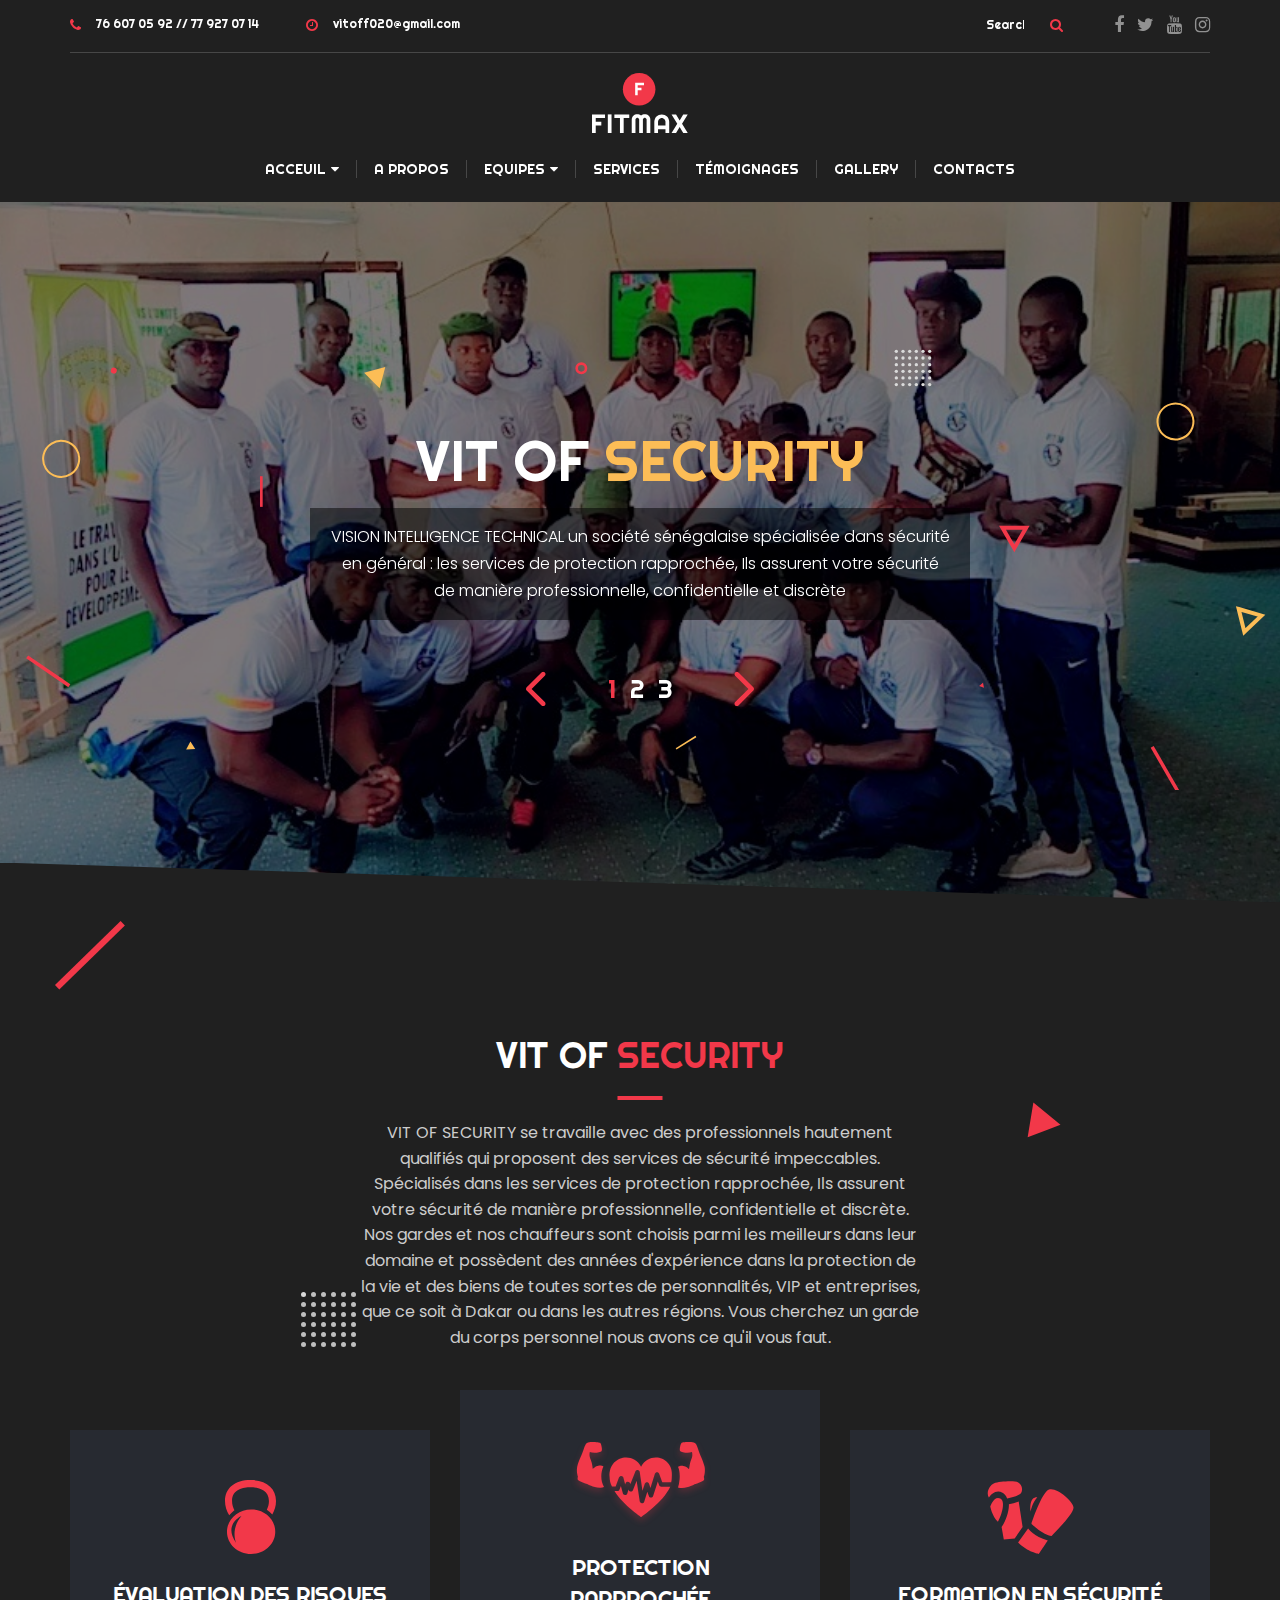
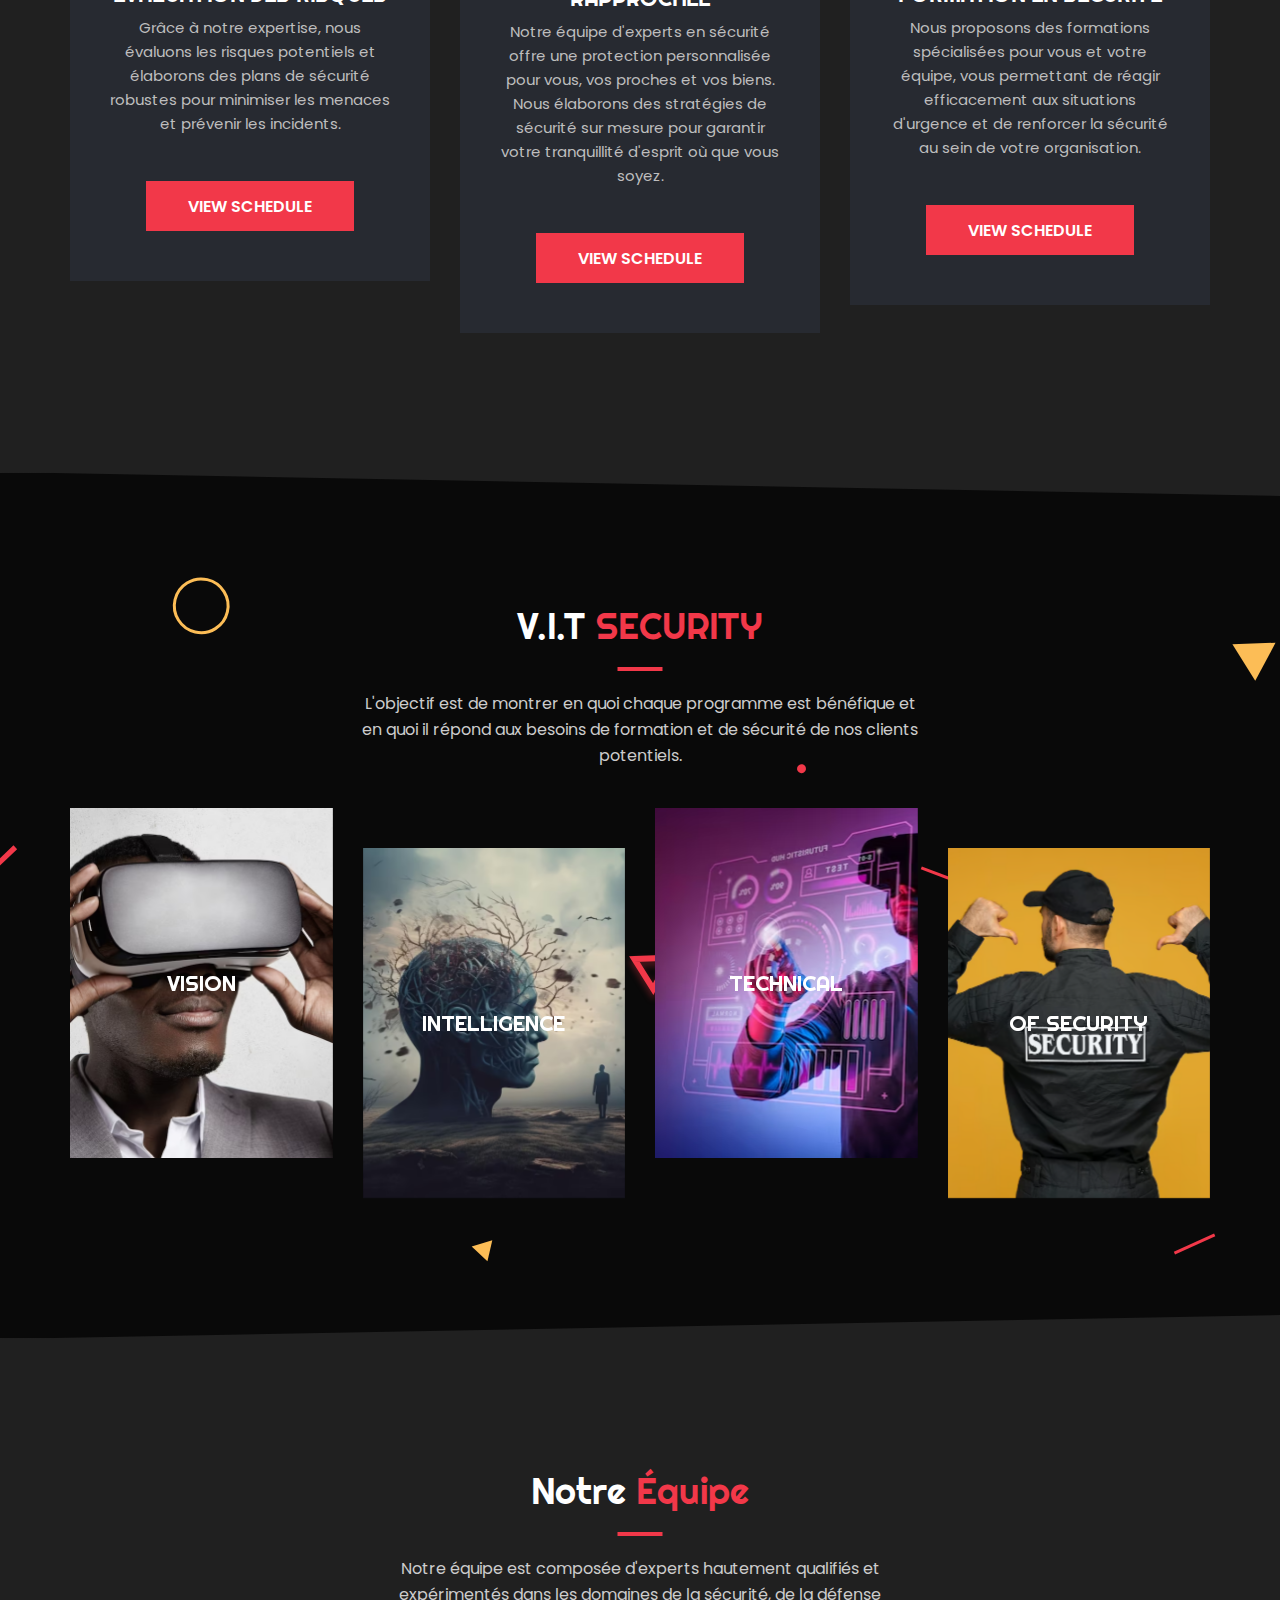
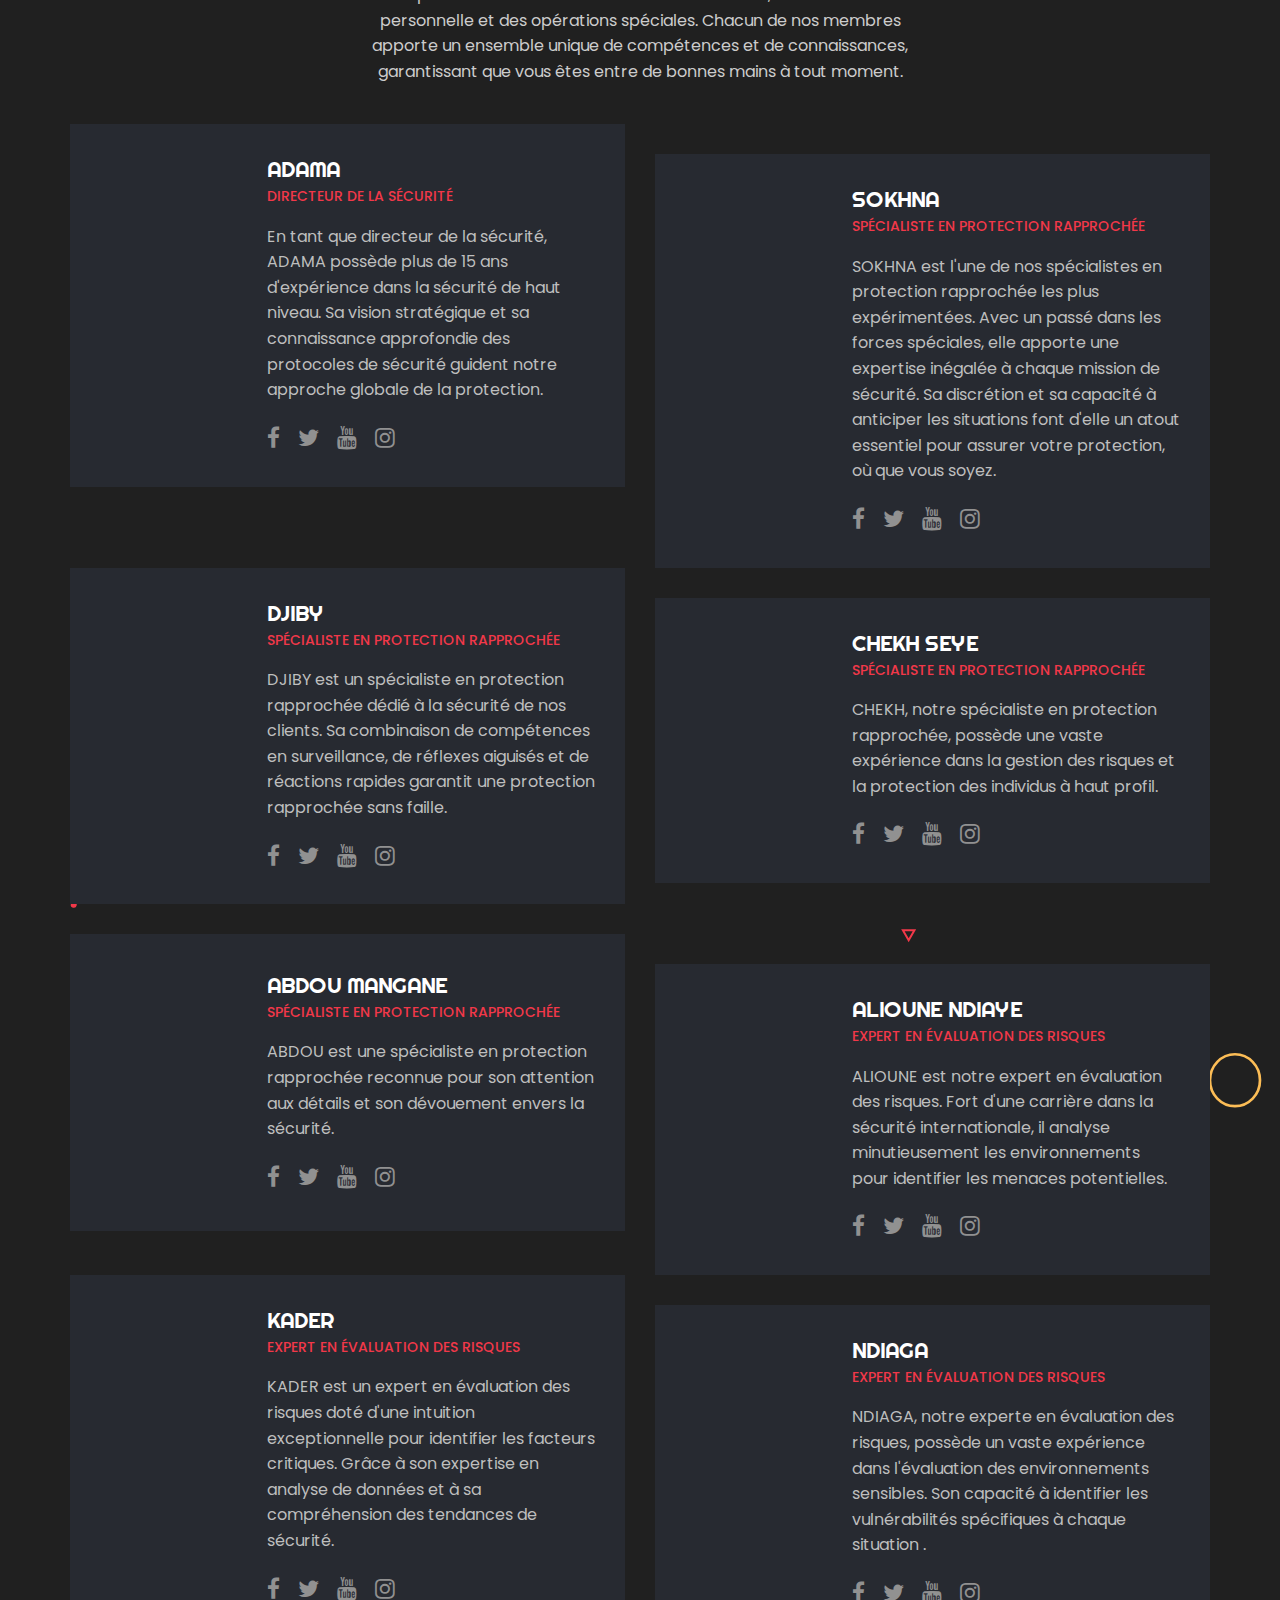
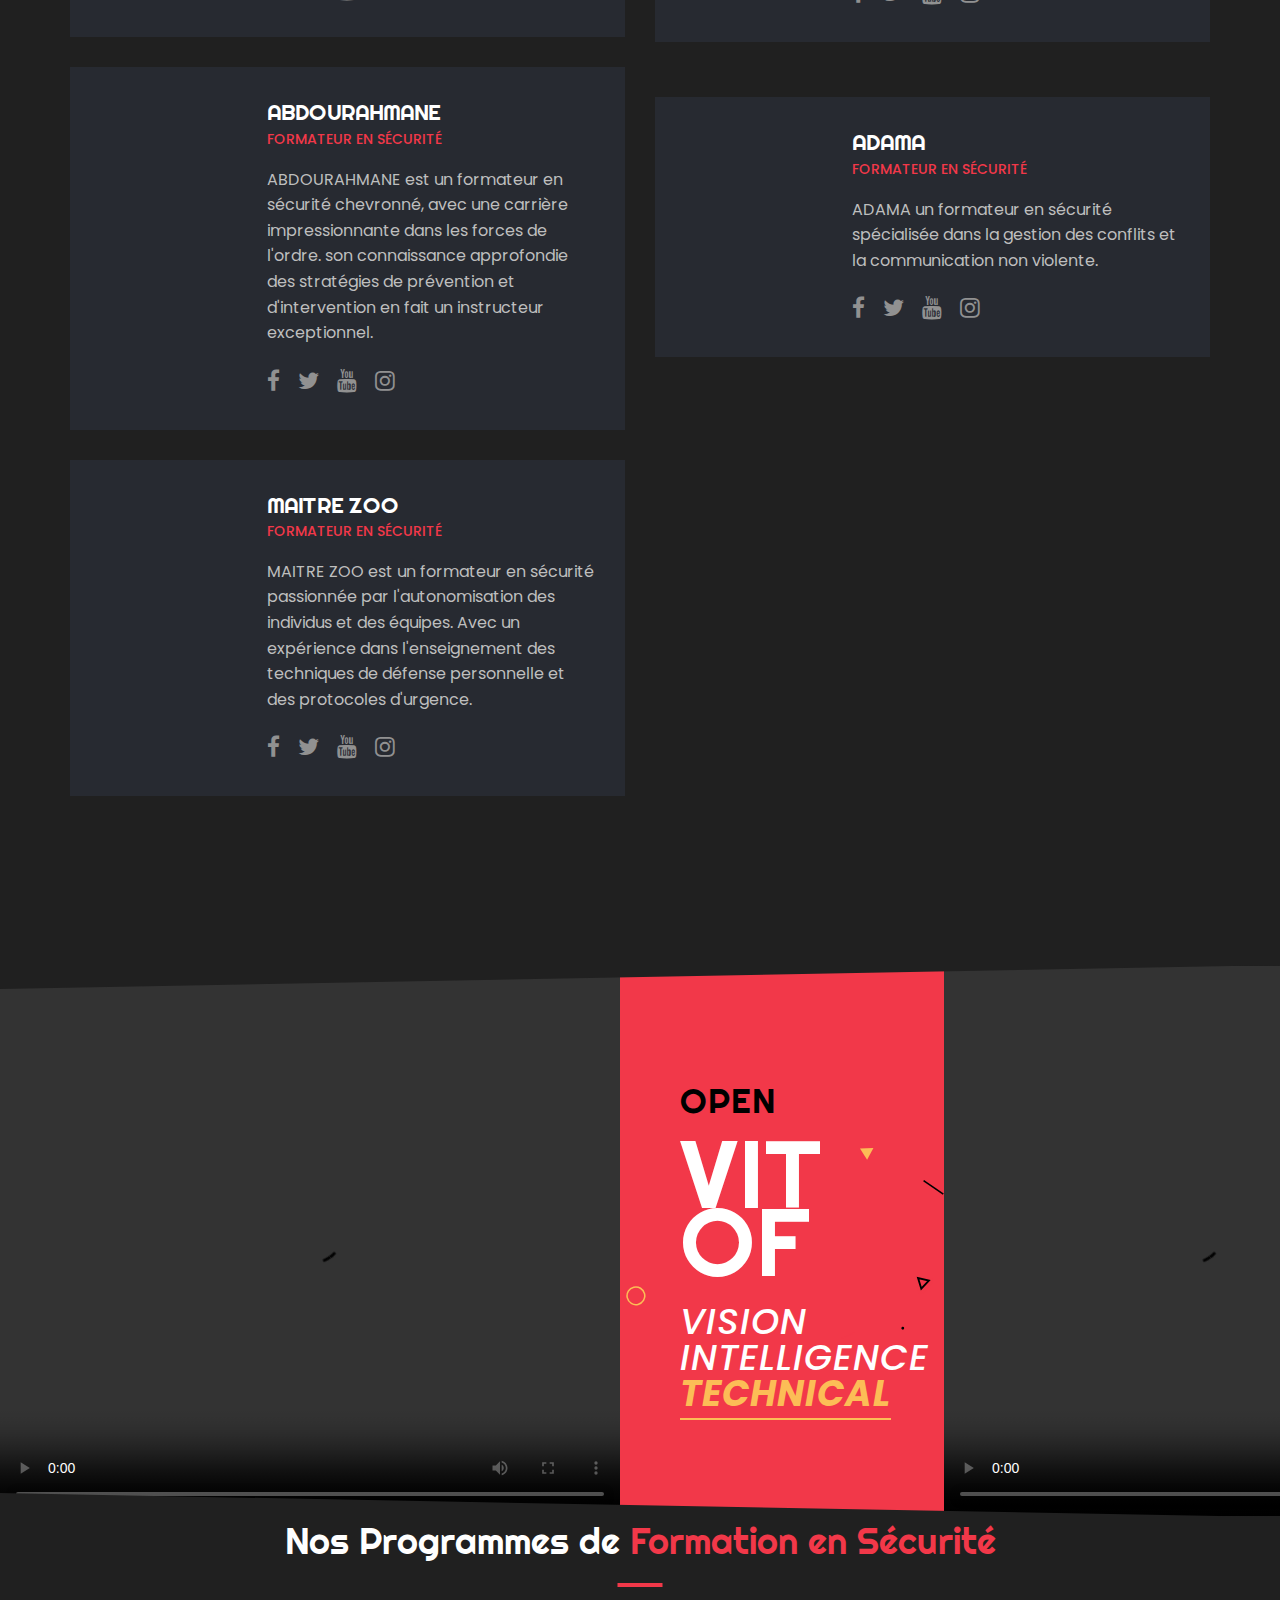
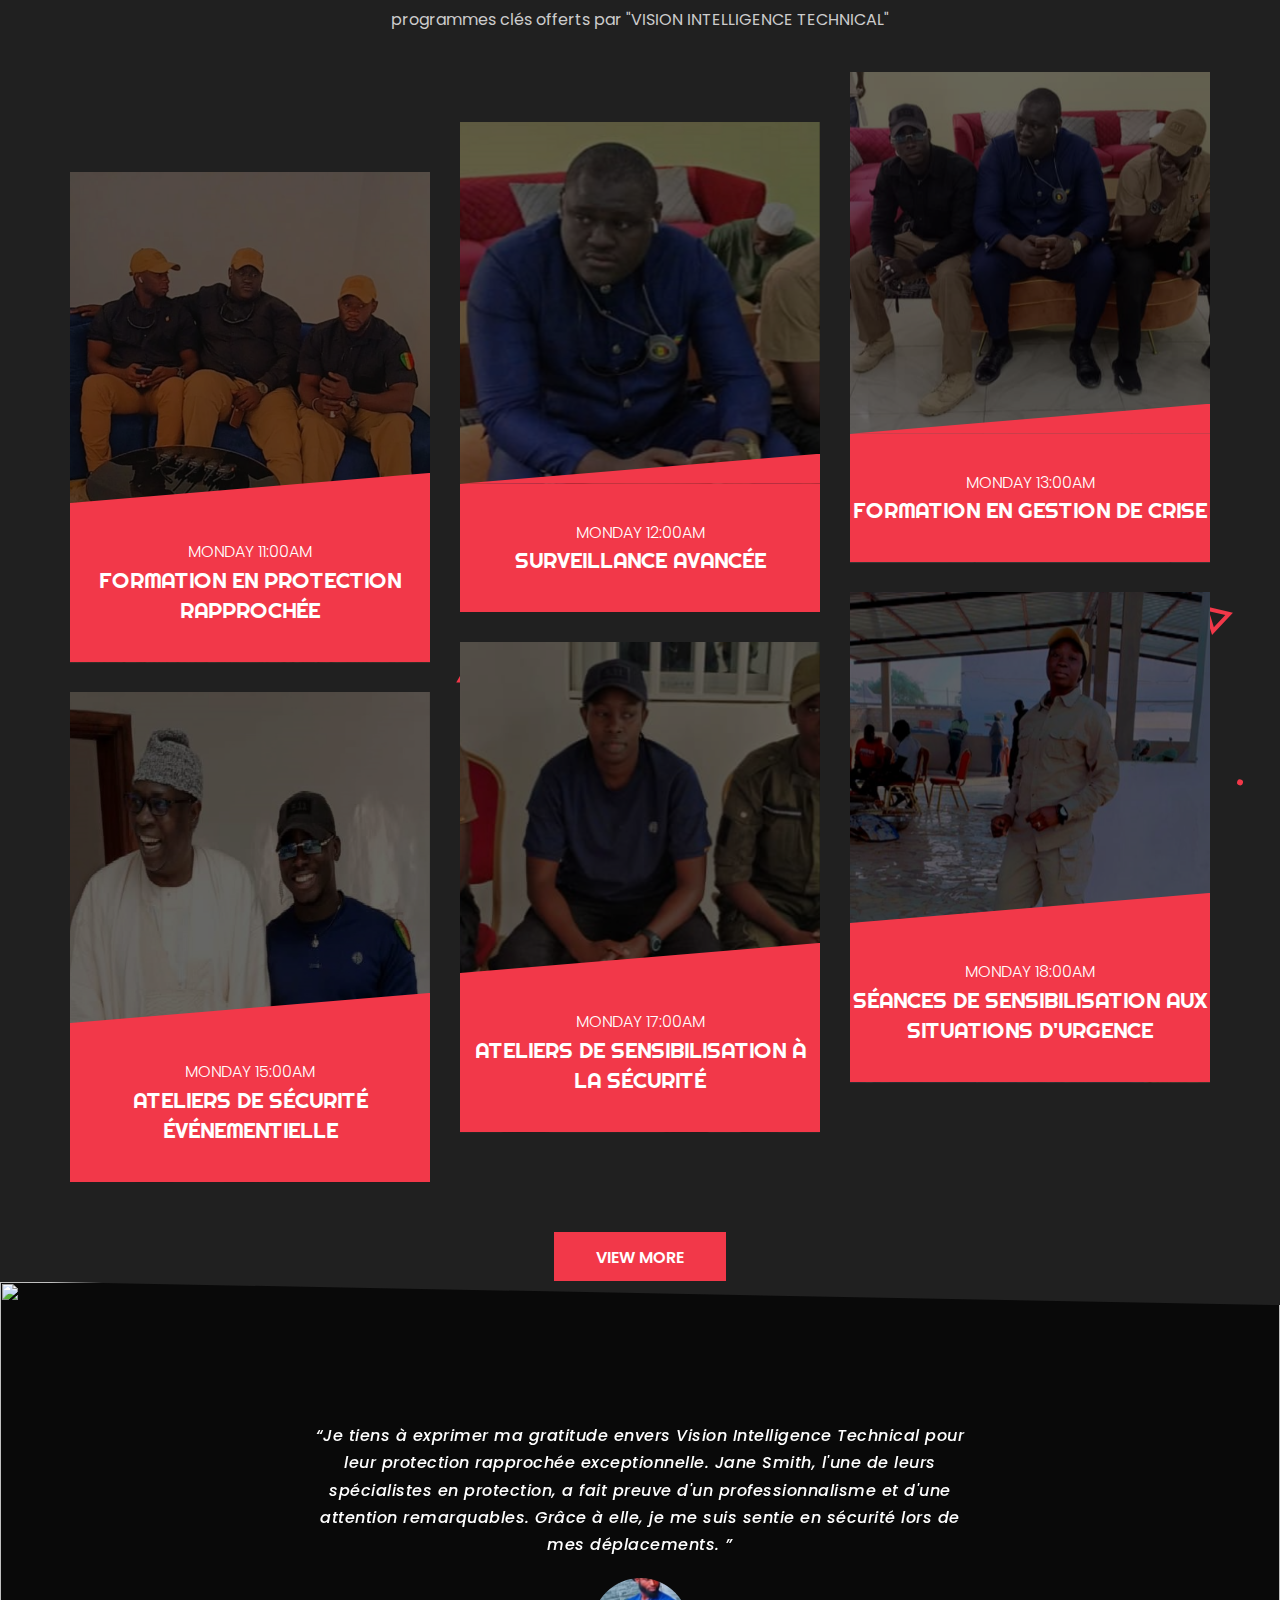
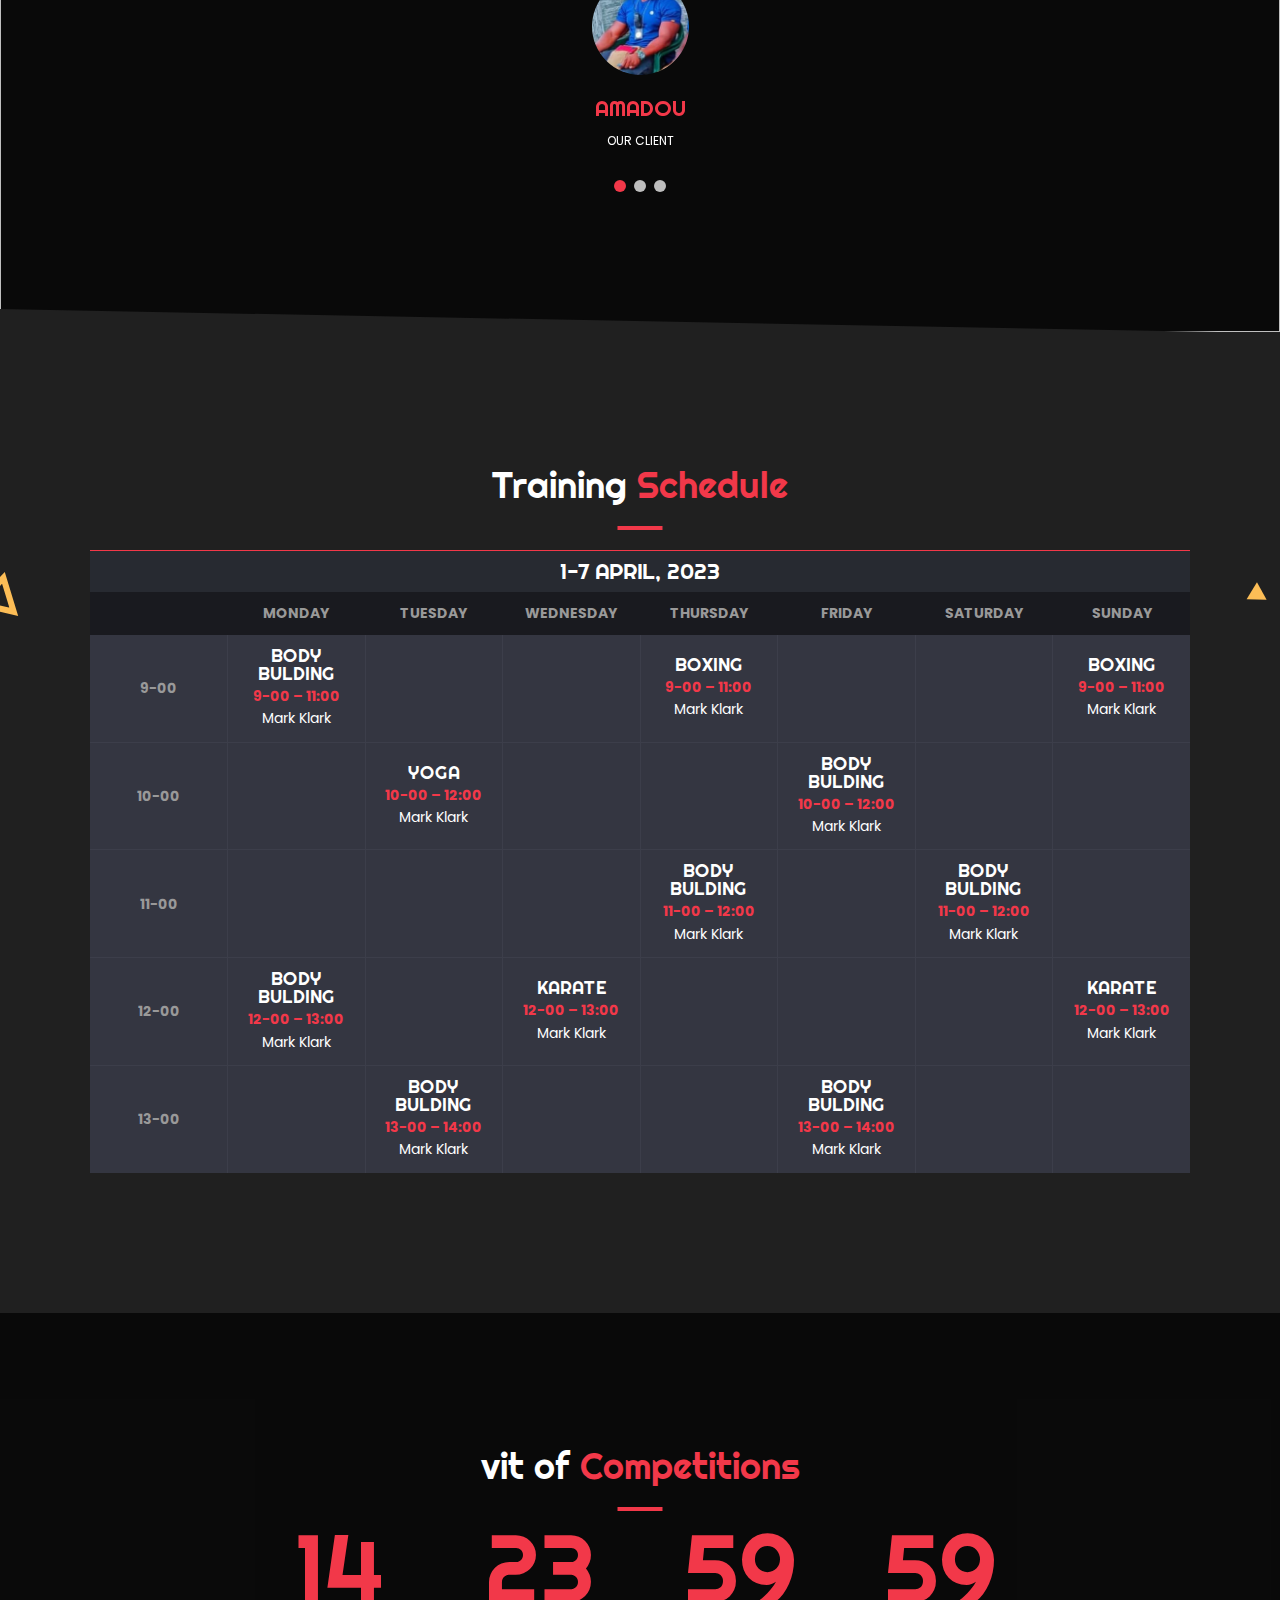
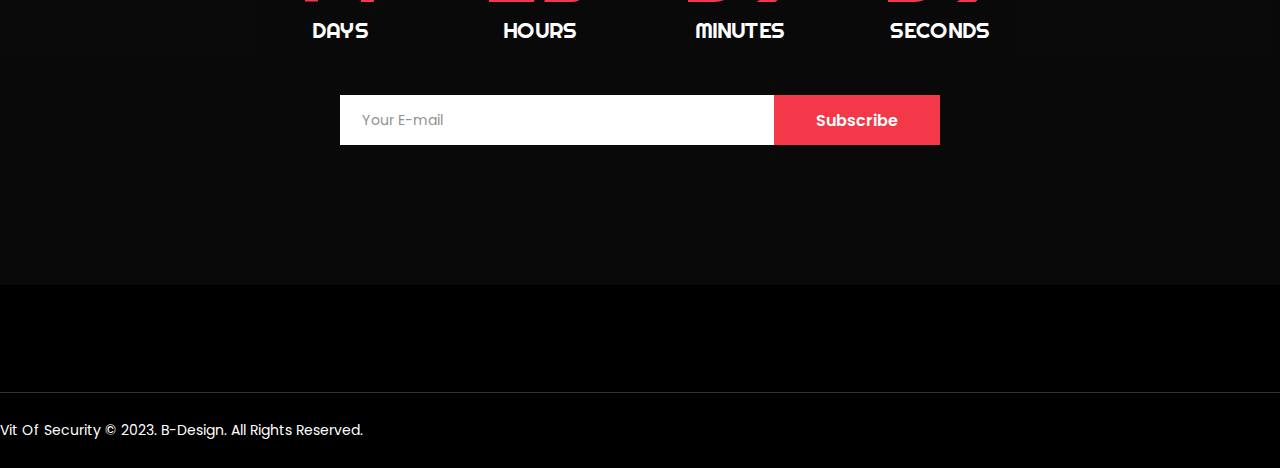
==== index.html @ 3fc4d493 "first commit" ====
<!DOCTYPE html>
<html lang="zxx">

<!-- Mirrored from html.rovadex.com/html-fitmax/index.html by HTTrack Website Copier/3.x [XR&CO'2014], Sat, 26 Aug 2023 18:26:18 GMT -->
<head>
	<meta charset="UTF-8">
	<title>VIT OF</title>
	<!-- =================== META =================== -->
	<meta name="keywords" content="">
	<meta name="description" content="">
	<meta name="format-detection" content="telephone=no">
	<meta name="viewport" content="width=device-width, initial-scale=1, shrink-to-fit=no">
	<link rel="shortcut icon" href="assets/img/favicon.png">
	<!-- =================== STYLE =================== -->
	<link rel="stylesheet" href="assets/css/slick.min.css">
	<link rel="stylesheet" href="assets/css/bootstrap-grid.css">
	<link rel="stylesheet" href="assets/css/font-awesome.min.css">
	<link rel="stylesheet" href="assets/css/style.css">
</head>

<body id="home">
	<!--================ PRELOADER ================-->
	<div class="preloader-cover">
		<div id="cube-loader">
			<div class="caption">
				<div class="cube-loader">
					<div class="cube loader-1"></div>
					<div class="cube loader-2"></div>
					<div class="cube loader-4"></div>
					<div class="cube loader-3"></div>
				</div>
			</div>
		</div>
	</div>
	<!--============== PRELOADER END ==============-->
	
	<!-- ================= HEADER ================= -->
	<header class="header">
		<a href="#" class="nav-btn">
			<span></span>
			<span></span>
			<span></span>
		</a>
		<div class="top-panel">
			<div class="container">
				<div class="header-left">
					<ul class="header-cont">
						<li><i class="fa fa-phone" aria-hidden="true"></i><a href="tel:221766070582">76 607 05 92 /</a> <a href="tel:221779270714"> / 77 927 07 14</a></li>
						<li><i class="fa fa-clock-o" aria-hidden="true"></i>vitoff020@gmail.com</li>
					</ul>
				</div>
				<div class="header-right">
					<form class="search-form">
						<input type="search" class="search-form__field" placeholder="Search" value="" name="s">
						<button type="submit" class="search-form__submit"><i class="fa fa-search" aria-hidden="true"></i></button>
					</form>
					<ul class="social-list">
						<li><a target="_blank" href="#"><i class="fa fa-facebook" aria-hidden="true"></i></a></li>
						<li><a target="_blank" href="#"><i class="fa fa-twitter" aria-hidden="true"></i></a></li>
						<li><a target="_blank" href="#"><i class="fa fa-youtube" aria-hidden="true"></i></a></li>
						<li><a target="_blank" href="#"><i class="fa fa-instagram" aria-hidden="true"></i></a></li>
					</ul>
				</div>
			</div>
		</div>
		<div class="header-menu">
			<div class="container">
				<div class="header-logo">
					<a href="index.html" class="logo"><img src="assets/img/logo.svg" alt="logo"></a>
				</div>
				<nav class="nav-menu">
					<ul class="nav-list">
						<li class="dropdown">
							<a href="index.html">Acceuil <i class="fa fa-caret-down"></i></a>
								
						
						</li>
						<li><a href="#about">A propos</a></li>
						<li class="dropdown">
							<a href="#equipe">Equipes <i class="fa fa-caret-down"></i></a>

						</li>
						<li><a href="#services">Services</a></li>
					
						<li><a href="#temaingnage"> Témoignages</a></li>
						<li><a href="gallery.html"> Gallery</a></li>

						<li><a href="contacts.html">Contacts</a></li>
					</ul>
				</nav>
			</div>
		</div>
	</header>
	<!-- =============== HEADER END =============== -->

	<!-- ============ S-CROSSFIT-SLIDER ============ -->
	<section class="s-crossfit-slider">
		<div class="crossfit-slider">
			<div class="crossfit-slide">
				<div class="crossfit-slider-effect effect-1">
					<div data-hover-only="true" class="scene">
						<span class="scene-item" data-depth="0.2" style="background-image: url(assets/img/effect-1.svg);"></span>
					</div>
				</div>
				<div class="crossfit-slider-effect effect-2">
					<div data-hover-only="true" class="scene">
						<span class="scene-item" data-depth="0.4" style="background-image: url(assets/img/effect-2.svg);"></span>
					</div>
				</div>
				<div class="crossfit-slide-bg" style="background-image: url(assets/img/vit/groupe2.jpeg);"></div>
				<div class="container">
					<div class="crossfit-slide-cover">
						<h2 class="title">vit of  <span>security</span></h2>
						<p>VISION INTELLIGENCE TECHNICAL un société sénégalaise spécialisée dans sécurité en général : les services de protection rapprochée, Ils assurent votre sécurité de manière professionnelle, confidentielle et discrète</p>
					</div>
				</div>
			</div>
			<div class="crossfit-slide">
				<div class="crossfit-slider-effect effect-1">
					<div data-hover-only="true" class="scene">
						<span class="scene-item" data-depth="0.2" style="background-image: url(assets/img/vit/FEMME.jpeg);"></span>
					</div>
				</div>
				<div class="crossfit-slider-effect effect-2">
					<div data-hover-only="true" class="scene">
						<span class="scene-item" data-depth="0.4" style="background-image: url(assets/img/vit/FEMME.jpeg);"></span>
					</div>
				</div>
				<div class="crossfit-slide-bg" style="background-image: url(assets/img/vit/FEMME.jpeg);"></div>
				<div class="container">
					<div class="crossfit-slide-cover">
						<h2 class="title">vit of  <span>security</span></h2>
						<p>VISION INTELLIGENCE TECHNICAL un société sénégalaise spécialisée dans sécurité en général : les services de protection rapprochée, Ils assurent votre sécurité de manière professionnelle, confidentielle et discrète</p>
					</div>
				</div>
			</div>
			<div class="crossfit-slide">
				<div class="crossfit-slider-effect effect-1">
					<div data-hover-only="true" class="scene">
						<span class="scene-item" data-depth="0.2" style="background-image: url(assets/img/effect-1.svg);"></span>
					</div>
				</div>
				<div class="crossfit-slider-effect effect-2">
					<div data-hover-only="true" class="scene">
						<span class="scene-item" data-depth="0.4" style="background-image: url(assets/img/effect-2.svg);"></span>
					</div>
				</div>
				<div class="crossfit-slide-bg" style="background-image: url(assets/img/vit/test.jpeg);"></div>
				<div class="container">
					<div class="crossfit-slide-cover">
						<h2 class="title">vit of  <span>security</span></h2>
						<p>VISION INTELLIGENCE TECHNICAL un société sénégalaise spécialisée dans sécurité en général : les services de protection rapprochée, Ils assurent votre sécurité de manière professionnelle, confidentielle et discrète</p>
					</div>
				</div>
			</div>
		</div>
		<div class="slider-navigation">
			<div class="container">
				<div class="slider-navigation-cover"></div>
			</div>
		</div>
	</section>
	<!-- ========== S-CROSSFIT-SLIDER END ========== -->

	<!-- ================ S-CROSSFIT ================ -->
	<section id="about" class="s-crossfit">
		<div class="container">
			<img src="assets/img/placeholder-all.png" data-src="assets/img/group-circle-2.svg" alt="img" class="crossfit-icon-1 rx-lazy">
			<img src="assets/img/placeholder-all.png" data-src="assets/img/line-red-1.svg" alt="img" class="crossfit-icon-2 rx-lazy">
			<img src="assets/img/placeholder-all.png" data-src="assets/img/tringle-about-top.svg" alt="img" class="crossfit-icon-3 rx-lazy">
			<h2 class="title-decor">VIT OF  <span>SECURITY</span></h2>
			<p class="slogan">VIT OF SECURITY se travaille avec des professionnels hautement qualifiés qui proposent des services de sécurité impeccables. Spécialisés dans les services de protection rapprochée, Ils assurent votre sécurité de manière professionnelle, confidentielle et discrète. Nos gardes et nos chauffeurs sont choisis parmi les meilleurs dans leur domaine et possèdent des années d'expérience dans la protection de la vie et des biens de toutes sortes de personnalités, VIP et entreprises, que ce soit à Dakar ou dans les autres régions. Vous cherchez un garde du corps personnel nous avons ce qu'il vous faut.</p>
			<div class="row">
				<div class="col-md-4 crossfit-col">
					<div class="crossfit-item">
						<img class="rx-lazy" src="assets/img/placeholder-all.png" data-src="assets/img/serv-1.svg" alt="img">
						<h3>Évaluation des Risques </h3>
						<p>Grâce à notre expertise, nous évaluons les risques potentiels et élaborons des plans de sécurité robustes pour minimiser les menaces et prévenir les incidents.</p>
						<a class="btn" href="#">view Schedule</a>
					</div>
				</div>
				<div class="col-md-4 crossfit-col">
					<div class="crossfit-item">
						<img class="rx-lazy" src="assets/img/placeholder-all.png" data-src="assets/img/serv-2.svg" alt="img">
						<h3>Protection Rapprochée </h3>
						<p>Notre équipe d'experts en sécurité offre une protection personnalisée pour vous, vos proches et vos biens. Nous élaborons des stratégies de sécurité sur mesure pour garantir votre tranquillité d'esprit où que vous soyez.</p>
						<a class="btn" href="#">view Schedule</a>
					</div>
				</div>
				<div class="col-md-4 crossfit-col">
					<div class="crossfit-item">
						<img class="rx-lazy" src="assets/img/placeholder-all.png" data-src="assets/img/serv-3.svg" alt="img">
						<h3>Formation en Sécurité</h3>
						<p> Nous proposons des formations spécialisées pour vous et votre équipe, vous permettant de réagir efficacement aux situations d'urgence et de renforcer la sécurité au sein de votre organisation.</p>
						<a class="btn" href="#">view Schedule</a>
					</div>
				</div>
			</div>
		</div>
	</section>
	<!-- ============== S-CROSSFIT END ============== -->

	<!-- ============== S-OUR-PROGRAMS ============== -->
	<section class="s-our-programs" style="background-image: url(assets/img/vit/group.jpeg);">
		<div class="mask"></div>
		<div class="our-programs-effect" style="background-image: url(assets/img/bg-programs.svg);"></div>
		<div class="container">
			<h2 class="title-decor">V.I.T <span>SECURITY</span></h2>
			<p class="slogan">L'objectif est de montrer en quoi chaque programme est bénéfique et en quoi il répond aux besoins de formation et de sécurité de nos clients potentiels.</p>
			<div class="row">
				<div class="col-sm-6 col-md-3 program-col">
					<div class="program-item">
						<div class="program-item-front" style="background-image: url(assets/img/vit/elem/v.avif);">
							<div class="program-item-inner">
								<h3>VISION</h3>
							</div>
						</div>
						<div class="program-item-back" style="background-image: url(assets/img/vit/elem/v.avif);">
							<div class="program-item-inner">
								<h3>VISION</h3>
								<a href="#" class="btn">More</a>
							</div>
						</div>
					</div>
				</div>
				<div class="col-sm-6 col-md-3 program-col">
					<div class="program-item">
						<div class="program-item-front" style="background-image: url(assets/img/vit/elem/inte.avif);">
							<div class="program-item-inner">
								<h3>INTELLIGENCE</h3>
							</div>
						</div>
						<div class="program-item-back" style="background-image: url(assets/img/vit/elem/inte.avif);">
							<div class="program-item-inner">
								<h3>INTELLIGENCE</h3>
								<a href="#" class="btn">More</a>
							</div>
						</div>
					</div>
				</div>
				<div class="col-sm-6 col-md-3 program-col">
					<div class="program-item">
						<div class="program-item-front" style="background-image: url(assets/img//vit/elem/tech.avif);">
							<div class="program-item-inner">
								<h3>TECHNICAL </h3>
							</div>
						</div>
						<div class="program-item-back" style="background-image: url(assets/img//vit/elem/tech.avif);">
							<div class="program-item-inner">
								<h3>TECHNICAL</h3>
								<a href="#" class="btn">More</a>
							</div>
						</div>
					</div>
				</div>
				<div class="col-sm-6 col-md-3 program-col">
					<div class="program-item">
						<div class="program-item-front" style="background-image: url(assets/img/vit/elem/sec.avif);">
							<div class="program-item-inner">
								<h3>OF SECURITY</h3>
							</div>
						</div>
						<div class="program-item-back" style="background-image: url(assets/img/vit/elem/sec.avif);">
							<div class="program-item-inner">
								<h3>OF SECURITY</h3>
								<a href="#" class="btn">More</a>
							</div>
						</div>
					</div>
				</div>
			</div>
		</div>
	</section>
	<!-- ============ S-OUR-PROGRAMS END ============ -->

	<!-- =============== S-OUT-EQUIPE =============== -->
	<section id="equipe" class="s-out-trainer" style="background-image: url(assets/img/bg-contacts.svg);">
		<div class="container">
			<h2 class="title-decor">Notre<span> Équipe </span></h2>
			<p class="slogan">Notre équipe est composée d'experts hautement qualifiés et expérimentés dans les domaines de la sécurité, de la défense personnelle et des opérations spéciales. Chacun de nos membres apporte un ensemble unique de compétences et de connaissances, garantissant que vous êtes entre de bonnes mains à tout moment.</p>
			<div class="row">
				<div class="col-md-6 out-trainer-col">
					<div class="out-trainer-item">
						<a href="#" class="out-trainer-img"><img class="rx-lazy" src="assets/img/vit/dg.jpeg" data-src="assets/img/vit/dg.jpeg" alt="img"></a>
						<div class="out-trainer-info">
							<h3><a href="#">ADAMA</a></h3>
							<div class="prof">Directeur de la Sécurité</div>
							<p>En tant que directeur de la sécurité, ADAMA possède plus de 15 ans d'expérience dans la sécurité de haut niveau. Sa vision stratégique et sa connaissance approfondie des protocoles de sécurité guident notre approche globale de la protection.</p>
							<ul class="social-list">
								<li><a target="_blank" href="#"><i class="fa fa-facebook" aria-hidden="true"></i></a></li>
								<li><a target="_blank" href="#"><i class="fa fa-twitter" aria-hidden="true"></i></a></li>
								<li><a target="_blank" href="#"><i class="fa fa-youtube" aria-hidden="true"></i></a></li>
								<li><a target="_blank" href="#"><i class="fa fa-instagram" aria-hidden="true"></i></a></li>
							</ul>
						</div>
					</div>
				</div>
				<div class="col-md-6 out-trainer-col">
					<div class="out-trainer-item">
						<a href="#" class="out-trainer-img"><img class="rx-lazy" src="assets/img/vit/equip/speFF.jpeg" data-src="assets/img/vit/equip/speFF.jpeg" alt="img"></a>
						<div class="out-trainer-info">
							<h3><a href="#">SOKHNA</a></h3>
							<div class="prof">Spécialiste en Protection Rapprochée</div>
							<p>SOKHNA est l'une de nos spécialistes en protection rapprochée les plus expérimentées. Avec un passé dans les forces spéciales, elle apporte une expertise inégalée à chaque mission de sécurité. Sa discrétion et sa capacité à anticiper les situations font d'elle un atout essentiel pour assurer votre protection, où que vous soyez.</p>
							<ul class="social-list">
								<li><a target="_blank" href="#"><i class="fa fa-facebook" aria-hidden="true"></i></a></li>
								<li><a target="_blank" href="#"><i class="fa fa-twitter" aria-hidden="true"></i></a></li>
								<li><a target="_blank" href="#"><i class="fa fa-youtube" aria-hidden="true"></i></a></li>
								<li><a target="_blank" href="#"><i class="fa fa-instagram" aria-hidden="true"></i></a></li>
							</ul>
						</div>
					</div>
				</div>	
				<div class="col-md-6 out-trainer-col">
					<div class="out-trainer-item">
						<a href="#" class="out-trainer-img"><img class="rx-lazy" src="assets/img/vit/t2.jpeg" data-src="assets/img/vit/t2.jpeg" alt="img"></a>
						<div class="out-trainer-info">
							<h3><a href="#">DJIBY</a></h3>
							<div class="prof">Spécialiste en Protection Rapprochée</div>
							<p>DJIBY est un spécialiste en protection rapprochée dédié à la sécurité de nos clients. Sa combinaison de compétences en surveillance, de réflexes aiguisés et de réactions rapides garantit une protection rapprochée sans faille.</p>
							<ul class="social-list">
								<li><a target="_blank" href="#"><i class="fa fa-facebook" aria-hidden="true"></i></a></li>
								<li><a target="_blank" href="#"><i class="fa fa-twitter" aria-hidden="true"></i></a></li>
								<li><a target="_blank" href="#"><i class="fa fa-youtube" aria-hidden="true"></i></a></li>
								<li><a target="_blank" href="#"><i class="fa fa-instagram" aria-hidden="true"></i></a></li>
							</ul>
						</div>
					</div>
				</div>
				<div class="col-md-6 out-trainer-col">
					<div class="out-trainer-item">
						<a href="#" class="out-trainer-img"><img class="rx-lazy" src="assets/img/vit/equip/format1.jpeg" data-src="assets/img/vit/equip/format1.jpeg" alt="img"></a>
						<div class="out-trainer-info">
							<h3><a href="#">CHEKH SEYE</a></h3>
							<div class="prof">Spécialiste en Protection Rapprochée</div>
							<p>CHEKH, notre spécialiste en protection rapprochée, possède une vaste expérience dans la gestion des risques et la protection des individus à haut profil.</p>
							<ul class="social-list">
								<li><a target="_blank" href="#"><i class="fa fa-facebook" aria-hidden="true"></i></a></li>
								<li><a target="_blank" href="#"><i class="fa fa-twitter" aria-hidden="true"></i></a></li>
								<li><a target="_blank" href="#"><i class="fa fa-youtube" aria-hidden="true"></i></a></li>
								<li><a target="_blank" href="#"><i class="fa fa-instagram" aria-hidden="true"></i></a></li>
							</ul>
						</div>
					</div>
				</div>
				<div class="col-md-6 out-trainer-col">
					<div class="out-trainer-item">
						<a href="#" class="out-trainer-img"><img class="rx-lazy" src="assets/img/vit/equip/format4.jpeg" data-src="assets/img/vit/equip/format4.jpeg" alt="img"></a>
						<div class="out-trainer-info">
							<h3><a href="#">ABDOU MANGANE</a></h3>
							<div class="prof">Spécialiste en Protection Rapprochée</div>
							<p>ABDOU est une spécialiste en protection rapprochée reconnue pour son attention aux détails et son dévouement envers la sécurité.</p>
							<ul class="social-list">
								<li><a target="_blank" href="#"><i class="fa fa-facebook" aria-hidden="true"></i></a></li>
								<li><a target="_blank" href="#"><i class="fa fa-twitter" aria-hidden="true"></i></a></li>
								<li><a target="_blank" href="#"><i class="fa fa-youtube" aria-hidden="true"></i></a></li>
								<li><a target="_blank" href="#"><i class="fa fa-instagram" aria-hidden="true"></i></a></li>
							</ul>
						</div>
					</div>
				</div>
			
				
				<div class="col-md-6 out-trainer-col">
					<div class="out-trainer-item">
						<a href="#" class="out-trainer-img"><img class="rx-lazy" src="assets/img/vit/equip/R2.jpeg" data-src="assets/img/vit/equip/R2.jpeg" alt="img"></a>
						<div class="out-trainer-info">
							<h3><a href="#">ALIOUNE NDIAYE</a></h3>
							<div class="prof">Expert en Évaluation des Risques</div>
							<p>ALIOUNE  est notre expert en évaluation des risques. Fort d'une carrière dans la sécurité internationale, il analyse minutieusement les environnements pour identifier les menaces potentielles.</p>
							<ul class="social-list">
								<li><a target="_blank" href="#"><i class="fa fa-facebook" aria-hidden="true"></i></a></li>
								<li><a target="_blank" href="#"><i class="fa fa-twitter" aria-hidden="true"></i></a></li>
								<li><a target="_blank" href="#"><i class="fa fa-youtube" aria-hidden="true"></i></a></li>
								<li><a target="_blank" href="#"><i class="fa fa-instagram" aria-hidden="true"></i></a></li>
							</ul>
						</div>
					</div>
				</div>
				<div class="col-md-6 out-trainer-col">
					<div class="out-trainer-item">
						<a href="#" class="out-trainer-img"><img class="rx-lazy" src="assets/img/vit/equip/R1.jpeg" data-src="assets/img/vit/equip/R1.jpeg" alt="img"></a>
						<div class="out-trainer-info">
							<h3><a href="#">KADER</a></h3>
							<div class="prof">Expert en Évaluation des Risques</div>
							<p>KADER est un expert en évaluation des risques doté d'une intuition exceptionnelle pour identifier les facteurs critiques. Grâce à son expertise en analyse de données et à sa compréhension des tendances de sécurité.</p>
							<ul class="social-list">
								<li><a target="_blank" href="#"><i class="fa fa-facebook" aria-hidden="true"></i></a></li>
								<li><a target="_blank" href="#"><i class="fa fa-twitter" aria-hidden="true"></i></a></li>
								<li><a target="_blank" href="#"><i class="fa fa-youtube" aria-hidden="true"></i></a></li>
								<li><a target="_blank" href="#"><i class="fa fa-instagram" aria-hidden="true"></i></a></li>
							</ul>
						</div>
					</div>
				</div>
				<div class="col-md-6 out-trainer-col">
					<div class="out-trainer-item">
						<a href="#" class="out-trainer-img"><img class="rx-lazy" src="assets/img/vit/equip/R3.jpeg" data-src="assets/img/vit/equip/R3.jpeg" alt="img"></a>
						<div class="out-trainer-info">
							<h3><a href="#">NDIAGA</a></h3>
							<div class="prof">Expert en Évaluation des Risques</div>
							<p>NDIAGA, notre experte en évaluation des risques, possède un vaste expérience dans l'évaluation des environnements sensibles. Son capacité à identifier les vulnérabilités spécifiques à chaque situation .</p>
							<ul class="social-list">
								<li><a target="_blank" href="#"><i class="fa fa-facebook" aria-hidden="true"></i></a></li>
								<li><a target="_blank" href="#"><i class="fa fa-twitter" aria-hidden="true"></i></a></li>
								<li><a target="_blank" href="#"><i class="fa fa-youtube" aria-hidden="true"></i></a></li>
								<li><a target="_blank" href="#"><i class="fa fa-instagram" aria-hidden="true"></i></a></li>
							</ul>
						</div>
					</div>
				</div>
				<div class="col-md-6 out-trainer-col">
					<div class="out-trainer-item">
						<a href="#" class="out-trainer-img"><img class="rx-lazy" src="assets/img/vit/equip/P1.jpeg" data-src="assets/img/vit/equip/P1.jpeg" alt="img"></a>

						<div class="out-trainer-info">
							<h3><a href="#">ABDOURAHMANE </a></h3>
							<div class="prof">Formateur en Sécurité</div>
							<p>ABDOURAHMANE est un formateur en sécurité chevronné, avec une carrière impressionnante dans les forces de l'ordre. son connaissance approfondie des stratégies de prévention et d'intervention en fait un instructeur exceptionnel. </p>
							<ul class="social-list">
								<li><a target="_blank" href="#"><i class="fa fa-facebook" aria-hidden="true"></i></a></li>
								<li><a target="_blank" href="#"><i class="fa fa-twitter" aria-hidden="true"></i></a></li>
								<li><a target="_blank" href="#"><i class="fa fa-youtube" aria-hidden="true"></i></a></li>
								<li><a target="_blank" href="#"><i class="fa fa-instagram" aria-hidden="true"></i></a></li>
							</ul>
						</div>
					</div>
				</div>
				<div class="col-md-6 out-trainer-col">
					<div class="out-trainer-item">
						<a href="#" class="out-trainer-img"><img class="rx-lazy" src="assets/img/vit/equip/P2.jpeg" data-src="assets/img/vit/equip/P2.jpeg" alt="img"></a>

						<div class="out-trainer-info">
							<h3><a href="#">ADAMA 	 </a></h3>
							<div class="prof">Formateur en Sécurité</div>
							<p>ADAMA un formateur en sécurité spécialisée dans la gestion des conflits et la communication non violente.  </p>
							<ul class="social-list">
								<li><a target="_blank" href="#"><i class="fa fa-facebook" aria-hidden="true"></i></a></li>
								<li><a target="_blank" href="#"><i class="fa fa-twitter" aria-hidden="true"></i></a></li>
								<li><a target="_blank" href="#"><i class="fa fa-youtube" aria-hidden="true"></i></a></li>
								<li><a target="_blank" href="#"><i class="fa fa-instagram" aria-hidden="true"></i></a></li>
							</ul>
						</div>
					</div>
				</div>
				<div class="col-md-6 out-trainer-col">
					<div class="out-trainer-item">
						<a href="#" class="out-trainer-img"><img class="rx-lazy" src="assets/img/placeholder-all.png" data-src="assets/img/vit/equip/P3.jpeg" alt="img"></a>

						<div class="out-trainer-info">
							<h3><a href="#">MAITRE ZOO </a></h3>
							<div class="prof">Formateur en Sécurité</div>
							<p> MAITRE ZOO est un formateur en sécurité passionnée par l'autonomisation des individus et des équipes. Avec un expérience dans l'enseignement des techniques de défense personnelle et des protocoles d'urgence.</p>
							<ul class="social-list">
								<li><a target="_blank" href="#"><i class="fa fa-facebook" aria-hidden="true"></i></a></li>
								<li><a target="_blank" href="#"><i class="fa fa-twitter" aria-hidden="true"></i></a></li>
								<li><a target="_blank" href="#"><i class="fa fa-youtube" aria-hidden="true"></i></a></li>
								<li><a target="_blank" href="#"><i class="fa fa-instagram" aria-hidden="true"></i></a></li>
							</ul>
						</div>
					</div>
				</div>
			</div>
		</div>
	</section>
	<!-- ============= S-OUT-TRAINER END ============= -->

	<!-- ============ S-CROSSFIT-BANNER ============ -->
	<section id="services" class="s-crossfit-banner">
		<div class="crossfit-banner-left" style="background-image: url(assets/img/vit/WhatsApp\ Image\ 2023-08-27\ at\ 12.28.35\ \(1\).jpeg);">  
			</div>
			<video src="assets/video/ates.mp4" type="video/mp4"  width="620" height="550" controls autoplay>
			</video>
		<div class="crossfit-banner-right">
			<div class="text-top">open</div>
			<h2>Vit of</h2>
			<div class="text-bottom">VISION INTELLIGENCE <a href="#">TECHNICAL</a></div>
		</div>
		<video src="assets/video/tem.mp4" type="video/mp4"  width="620" height="550" controls autoplay>
		</video>
	</section>
	<!-- ========== S-CROSSFIT-BANNER END ========== -->
	<section class="fitness-our-program" style="background-image: url(assets/img/bg-best.svg);">
		<div class="container">
			<h2 class="title-decor">Nos Programmes de <span>Formation en Sécurité</span></h2>
			<p class="slogan">programmes clés offerts par "VISION INTELLIGENCE TECHNICAL" 

			</p>
			<div class="row">
				<div class="col-sm-4 fitness-program-col">
					<div class="fitness-program-item">
						<div class="fitness-program-item-front" style="background-image: url(assets/img/vit/t1.jpeg);" >
							<div class="fitness-program-item-inner">
								<div class="date">monday 11:00AM</div>
								<h3>Formation en Protection Rapprochée</h3>
							</div>
						</div>
						<div class="fitness-program-item-back" style="background-image: url(assets/img/vit/t1.jpeg);" >
							<a href="#" class="fitness-program-item-inner">
								<h3>Notre programme de formation en protection rapprochée vous offre les compétences et les connaissances nécessaires pour assurer la sécurité personnelle dans des environnements complexes.</h3>
							</a>
						</div>
					</div>
				</div>
				<div class="col-sm-4 fitness-program-col">
					<div class="fitness-program-item">
						<div class="fitness-program-item-front" style="background-image: url(assets/img/vit/t2.jpeg);">
							<div class="fitness-program-item-inner">
								<div class="date">monday 12:00AM</div>
								<h3>Surveillance Avancée</h3>
							</div>
						</div>
						<div class="fitness-program-item-back" style="background-image: url(assets/img/vit/t2.jpeg);">
							<a href="#" class="fitness-program-item-inner">
								<h3>Notre équipe de surveillance professionnelle utilise les technologies les plus récentes pour surveiller discrètement les zones à risque.</h3>
							</a>
						</div>
					</div>
				</div>
				<div class="col-sm-4 fitness-program-col">
					<div class="fitness-program-item">
						<div class="fitness-program-item-front" style="background-image: url(assets/img/vit/t3.jpeg);">
							<div class="fitness-program-item-inner">
								<div class="date">monday 13:00AM</div>
								<h3>Formation en Gestion de Crise</h3>
							</div>
						</div>
						<div class="fitness-program-item-back" style="background-image: url(assets/img/vit/t3.jpeg);">
							<a href="#" class="fitness-program-item-inner">
								<h3>Notre programme de formation en gestion de crise vous prépare à faire face à des situations d'urgence avec calme et efficacité</h3>
							</a>
						</div>
					</div>
				</div>
				<div class="col-sm-4 fitness-program-col">
					<div class="fitness-program-item">
						<div class="fitness-program-item-front" style="background-image: url(assets/img/vit/serign.jpeg);">
							<div class="fitness-program-item-inner">
								<div class="date">monday 15:00AM</div>
								<h3>Ateliers de Sécurité Événementielle</h3>
							</div>
						</div>
						<div class="fitness-program-item-back" style="background-image: url(assets/img/vit/serign.jpeg);">
							<a href="#" class="fitness-program-item-inner">
								<h3>Nos ateliers de sécurité événementielle offrent un aperçu complet des mesures de sécurité à prendre pour assurer le succès de tout événement.</h3>
							</a>
						</div>
					</div>
				</div>
				<div class="col-sm-4 fitness-program-col">
					<div class="fitness-program-item">
						<div class="fitness-program-item-front" style="background-image: url(assets/img/vit/gallarie/15.jpeg);">
							<div class="fitness-program-item-inner">
								<div class="date">monday 17:00AM</div>
								<h3>Ateliers de Sensibilisation à la Sécurité</h3>
							</div>
						</div>
						<div class="fitness-program-item-back" style="background-image: url(assets/img/vit/dg.jpeg);">
							<a href="#" class="fitness-program-item-inner">
								<h3>Nos ateliers de sensibilisation à la sécurité sont destinés aux individus et aux groupes qui souhaitent mieux comprendre les principes de base de la sécurité personnelle.</h3>
							</a>
						</div>
					</div>
				</div>
				<div class="col-sm-4 fitness-program-col">
					<div class="fitness-program-item">
						<div class="fitness-program-item-front" style="background-image: url(assets/img//vit/equip/speF.jpeg);">
							<div class="fitness-program-item-inner">
								<div class="date">monday 18:00AM</div>
								<h3>Séances de Sensibilisation aux Situations d'Urgence</h3>
							</div>
						</div>
						<div class="fitness-program-item-back" style="background-image: url(assets/img/vit/gallarie/15.jpeg);">
							<a href="#" class="fitness-program-item-inner">
        								<h3>Nos séances de sensibilisation aux situations d'urgence vous fournissent des connaissances pratiques pour réagir en cas d'événements critiques tels que les catastrophes naturelles</h3>
							</a>
						</div>
					</div>
				</div>
			</div>
			<a href="#" class="btn">view more</a>
		</div>
	</section>
	<!-- ============== S-CLUB-CARDS ============== -->
	
	<!-- ============ S-CLUB-CARDS END ============ -->

	<!-- ============== S-TESTIMONIALS ============== -->
	<section id="temaingnage" class="s-testimonials" style="background-image: url(assets/img/vit/groupe2.jpeg);">
		<div class="mask"></div>
		<img class="testimonials-effect" src="assets/img/vit/groupe2.jpeg alt="effect">
		<div class="container">
			<div class="testimonials-slider">
				<div class="testimonial-slide">
					<p>“Je tiens à exprimer ma gratitude envers Vision Intelligence Technical pour leur protection rapprochée exceptionnelle. Jane Smith, l'une de leurs spécialistes en protection, a fait preuve d'un professionnalisme et d'une attention remarquables. Grâce à elle, je me suis sentie en sécurité lors de mes déplacements. ”</p>
					<img src="assets/img/vit/equip/R1.jpeg" alt="img">
					<h3 class="name">amadou</h3>
					<div class="prof">our client</div>
				</div>
				<div class="testimonial-slide">
					<p>“Les services d'évaluation des risques de Vision Intelligence Technical ont dépassé mes attentes. Michael Johnson a su identifier des vulnérabilités que je n'aurais jamais remarquées. Ses recommandations stratégiques ont grandement renforcé la sécurité de notre entreprise. Leur expertise est inestimable pour minimiser les risques.”</p>
					<img src="assets/img/vit/equip/R1.jpeg" alt="img">
					<h3 class="name">ALIOUNE</h3>
					<div class="prof">our client</div>
				</div>
				<div class="testimonial-slide">
					<p>“J'ai assisté à la formation en gestion de conflits proposée par Vision Intelligence Technical et je suis impressionnée par la manière dont ils ont abordé des situations complexes. Sophia Martinez, la formatrice, a su partager des stratégies pratiques pour résoudre les conflits de manière pacifique.”</p>
					<img src="assets/img/vit/equip/R1.jpeg" alt="img">
					<h3 class="name">Abdou</h3>
					<div class="prof">our client</div>
				</div>
				
			</div>
		</div>
	</section>
	<!-- ============ S-TESTIMONIALS END ============ -->

	<!--================ RELATED POSTS ================-->

	<!--============== RELATED POSTS END ==============-->

	<!-- =========== S-TRAINING-SCHEDULE =========== -->
	<section class="s-training-schedule" style="background-image: url(assets/img/bg-table-1.svg);">
		<div class="container">
			<h2 class="title-decor">Training <span>Schedule</span></h2>
			<!-- <p class="slogan">Maecenas consequat ex id lobortis venenatis. Mauris id erat enim. Morbi dolor dolor, auctor tincidunt lorem ut, venenatis dapibus miq.</p> -->
			<div class="training-schedule-cover">
				<h3 class="training-schedule-top">1-7 APRIL, 2023</h3>
				<div class="training-schedule-table">
					<table>
						<thead>
							<th></th>
							<th>monday</th>
							<th>tuesday</th>
							<th>wednesday</th>
							<th>thursday</th>
							<th>friday</th>
							<th>saturday</th>
							<th>sunday</th>
						</thead>
						<tbody>
							<tr>
								<td>9-00</td>
								<td>
									<h4>body bulding</h4>
									<div class="date">9-00 – 11:00</div>
									<div class="name">Mark Klark</div>
								</td>
								<td></td>
								<td></td>
								<td>
									<h4>boxing</h4>
									<div class="date">9-00 – 11:00</div>
									<div class="name">Mark Klark</div>
								</td>
								<td></td>
								<td></td>
								<td>
									<h4>boxing</h4>
									<div class="date">9-00 – 11:00</div>
									<div class="name">Mark Klark</div>
								</td>
							</tr>
							<tr>
								<td>10-00</td>
								<td></td>
								<td>
									<h4>yoga</h4>
									<div class="date">10-00 – 12:00</div>
									<div class="name">Mark Klark</div>
								</td>
								<td></td>
								<td></td>
								<td>
									<h4>body bulding</h4>
									<div class="date">10-00 – 12:00</div>
									<div class="name">Mark Klark</div>
								</td>
								<td></td>
								<td></td>
							</tr>
							<tr>
								<td>11-00</td>
								<td></td>
								<td></td>
								<td></td>
								<td>
									<h4>body bulding</h4>
									<div class="date">11-00 – 12:00</div>
									<div class="name">Mark Klark</div>
								</td>
								<td></td>
								<td>
									<h4>body bulding</h4>
									<div class="date">11-00 – 12:00</div>
									<div class="name">Mark Klark</div>
								</td>
								<td></td>
							</tr>
							<tr>
								<td>12-00</td>
								<td>
									<h4>body bulding</h4>
									<div class="date">12-00 – 13:00</div>
									<div class="name">Mark Klark</div>
								</td>
								<td></td>
								<td>
									<h4>karate</h4>
									<div class="date">12-00 – 13:00</div>
									<div class="name">Mark Klark</div>
								</td>
								<td></td>
								<td></td>
								<td></td>
								<td>
									<h4>karate</h4>
									<div class="date">12-00 – 13:00</div>
									<div class="name">Mark Klark</div>
								</td>
							</tr>
							<tr>
								<td>13-00</td>
								<td></td>
								<td>
									<h4>body bulding</h4>
									<div class="date">13-00 – 14:00</div>
									<div class="name">Mark Klark</div>
								</td>
								<td></td>
								<td></td>
								<td>
									<h4>body bulding</h4>
									<div class="date">13-00 – 14:00</div>
									<div class="name">Mark Klark</div>
								</td>
								<td></td>
								<td></td>
							</tr>
						</tbody>
					</table>
				</div>
			</div>
		</div>
	</section>
	<!-- ========= S-TRAINING-SCHEDULE END ========= -->

	<!-- ================== FOOTER ================== -->
	<section class="s-counter" style="background-image: url(assets/img/bg-2.jpg);">
		<div class="mask"></div>
		<div class="container">
			<h2 class="title-decor">vit of <span>Competitions</span></h2>
			<div id="clockdiv">
				<div class="clock-item">
					<span class="days"></span>
					<div class="smalltext">Days</div>
				</div>
				<div class="clock-item">
					<span class="hours"></span>
					<div class="smalltext">Hours</div>
				</div>
				<div class="clock-item">
					<span class="minutes"></span>
					<div class="smalltext">Minutes</div>
				</div>
				<div class="clock-item">
					<span class="seconds"></span>
					<div class="smalltext">Seconds</div>
				</div>
			</div>
			<form class="subscribe-form">
				<input class="inp-form" type="email" name="subscribe" placeholder="Your E-mail">
				<button type="submit" class="btn">Subscribe</button>
			</form>
		</div>
	</section>
	<!-- ================== FOOTER ================== -->

	<!-- ================== FOOTER ================== -->
	<footer>
		<!-- <div class="container">
			<div class="row">
				<div class="col-sm-6 col-lg-3 footer-item-logo">
					<a href="index.html" class="logo-footer"><img src="assets/img/footer-logo2.svg" alt="logo"></a>
					<p>Lorem ipsum dolor sit amet, consectetur adipiscing elit, sed do</p>
					<ul class="social-list">
						<li><a target="_blank" href="#"><i class="fa fa-facebook" aria-hidden="true"></i></a></li>
						<li><a target="_blank" href="#"><i class="fa fa-twitter" aria-hidden="true"></i></a></li>
						<li><a target="_blank" href="#"><i class="fa fa-youtube" aria-hidden="true"></i></a></li>
						<li><a target="_blank" href="#"><i class="fa fa-instagram" aria-hidden="true"></i></a></li>
					</ul>
				</div>
				<div class="col-sm-6 col-lg-3 footer-item footer-item-list">
					<h3>Links</h3>
					<ul class="footer-link">
						<li><a href="#">Sed ut perspiciatis unde</a></li>
						<li><a href="#">Omnis iste natus error sit</a></li>
						<li><a href="#">Voluptatem accusantium</a></li>
						<li><a href="#">Doloremque laudantium</a></li>
					</ul>
				</div>
				<div class="col-sm-6 col-lg-3 footer-item">
					<h3>Contact us</h3>
					<ul class="footer-cont">
						<li><i class="fa fa-phone" aria-hidden="true"></i><a href="tel:18004886040">1-800-488-6040</a></li>
						<li><i class="fa fa-envelope" aria-hidden="true"></i><a href="mailto:crossFit@gmail.com">CrossFit@gmail.com</a></li>
						<li><i class="fa fa-map-marker" aria-hidden="true"></i><a href="contacts.html">London,Street 225r.21</a></li>
					</ul>
				</div>
				<div class="col-sm-6 col-lg-3 footer-item">
					<h3>Blog</h3>
					<ul class="footer-blog">
						<li>
							<a href="#" class="img-cover"><img src="assets/img/footer-icon-1.jpg" alt="img"></a>
							<div class="footer-blog-info">
								<div class="name"><a href="#">Sed ut perspiciatis</a></div>
								<p>Omnis iste natus error sit voluptatem…</p>
							</div>
						</li>
						<li>
							<a href="#" class="img-cover"><img src="assets/img/footer-icon-2.jpg" alt="img"></a>
							<div class="footer-blog-info">
								<div class="name"><a href="#">Sed ut perspiciatis</a></div>
								<p>Omnis iste natus error sit voluptatem…</p>
							</div>
						</li>
					</ul>
				</div>
			</div>
			<div class="footer-bottom">
				<div class="copyright"><a href="#" target="_blank">Rovadex</a> © 2019. Fitmax. All Rights Reserved.</div>
				<ul class="footer-menu">
					<li class="active"><a href="index.html">Home</a></li>
					<li><a href="about.html">About</a></li>
					<li><a href="services.html">Services</a></li>
					<li><a href="#">News</a></li>
					<li><a href="contacts.html">Contacts</a></li>
				</ul>
			</div>
		</div> -->
		<div class="footer-bottom">
			<div class="copyright"><a href="https://bdesign-julinho97.vercel.app/" target="_blank">Vit Of Security</a> © 2023. B-Design. All Rights Reserved.</div>
			<!-- <ul class="footer-menu">
				<li><a href="index.html">Home</a></li>
				<li><a href="about.html">About</a></li>
				<li><a href="services.html">Services</a></li>
				<li><a href="#">News</a></li>
				<li class="active"><a href="contacts.html">Contacts</a></li>
			</ul> -->
		</div>
	</footer>
	<!-- ================ FOOTER END ================ -->

	<!--=================== TO TOP ===================-->
	<a class="to-top" href="#home">
		<i class="fa fa-chevron-up" aria-hidden="true"></i>
	</a>
	<!--================= TO TOP END =================-->

	<!--=================== SCRIPT	===================-->
	<script src="assets/js/jquery-2.2.4.min.js"></script>
	<script src="assets/js/slick.min.js"></script>
	<script src="assets/js/rx-lazy.js"></script>
	<script src="assets/js/parallax.min.js"></script>
	<script src="assets/js/scripts.js"></script>
</body>

<!-- Mirrored from html.rovadex.com/html-fitmax/index.html by HTTrack Website Copier/3.x [XR&CO'2014], Sat, 26 Aug 2023 18:26:18 GMT -->
</html>
---- assets/css/style.css ----
@charset "UTF-8";
/*----------------------------------------------------------
Main Stylesheet
Theme: Fitmax
Author: Rovadex
Version: 1.0

	01) NORMALIZE
	02) STRUCTURE
	03) TYPOGRAPHY
	04) HEADER
	05) FORMS
	06) FOOTER
	07) CONTENT STYLE
-----------------------------------------------------------*/
/*----------------------- STRUCTURE -----------------------*/
/*----------------------- NORMALIZE -----------------------*/
/*-------------------- RESETE STYLES --------------------*/
@import url("https://fonts.googleapis.com/css?family=Poppins:300,400,400i,500,600,700&amp;display=swap");
@import url("https://fonts.googleapis.com/css?family=Righteous&amp;display=swap");
html, body, div, span, applet, object, iframe, h1, h2, h3, h4, h5, h6, p, blockquote, pre, a, abbr, acronym, address, big, cite, code, del, dfn, em, img, ins, kbd, q, s, samp, small, strike, strong, sub, sup, tt, var, b, u, i, center, dl, dt, dd, ol, ul, li, fieldset, form, label, legend, table, caption, tbody, tfoot, thead, tr, th, td, article, aside, canvas, details, embed, figure, figcaption, footer, header, hgroup, menu, nav, output, ruby, section, summary, time, mark, audio, video {
  margin: 0;
  padding: 0;
  border: 0;
  font-size: 100%;
  vertical-align: baseline; }

html {
  line-height: 1; }

ol, ul {
  list-style: none; }

table {
  border-collapse: collapse;
  border-spacing: 0; }

th, td {
  text-align: left;
  font-weight: normal;
  vertical-align: middle; }

a img {
  border: none; }

article, aside, details, figcaption, figure, footer, header, hgroup, main, menu, nav, section, summary {
  display: block; }

strong, b {
  font-weight: bold; }

html {
  -webkit-text-size-adjust: 100%;
  -ms-text-size-adjust: 100%; }

* {
  box-sizing: border-box;
  outline: none !important;
  -webkit-tap-highlight-color: rgba(0, 0, 0, 0); }

*:before, *:after {
  box-sizing: border-box; }

/*----------------------- TYPOGRAPHY -----------------------*/
/*-------------------- FONTS --------------------*/
/*-------------------- DEFAULT STYLES --------------------*/
*::selection {
  background: rgba(0, 0, 0, 0.3);
  color: #fff; }

body {
  color: #fff;
  line-height: 1.6;
  font-size: 16px;
  font-family: "Poppins", sans-serif;
  min-width: 320px;
  position: relative;
  overflow-x: hidden;
  color: #fff;
  background-color: #202020;
  margin-left: -0vh;
  margin-right: -0vh;
  font-weight: 400; }
  
  @media (max-width: 1199px) {
    body {
      font-size: 14px; } }
  body.page-loaded.no-scroll {
    overflow: hidden; }

.page-fitness {
  color: #959595;
  background-color: #fff; }
  .page-fitness .title-decor {
    color: #000;
    padding-bottom: 12px; }
    .page-fitness .title-decor span {
      display: block;
      margin-top: -3px; }
  .page-fitness .slogan {
    color: #8c8c8c; }

.container {
  position: relative; }

img {
  max-width: 100%; }

a {
  color: #fff;
  text-decoration: none;
  transition: .25s ease-in; }
  a:hover {
    color: #f23849; }

h1, h2, h3, h4, h5, h6 {
  font-family: "Righteous", sans-serif;
  line-height: 1.4;
  font-weight: 400; }

h1 {
  font-size: 46px; }
  @media (max-width: 1199px) {
    h1 {
      font-size: 32px; } }

h2 {
  font-size: 36px; }
  @media (max-width: 1199px) {
    h2 {
      font-size: 30px; } }

h3 {
  font-size: 24px; }
  @media (max-width: 1366px) {
    h3 {
      font-size: 22px; } }
  @media (max-width: 1199px) {
    h3 {
      font-size: 20px; } }

h4 {
  font-size: 18px; }

h5 {
  font-size: 16px; }

h6 {
  font-size: 14px; }

.title-decor {
  position: relative;
  text-align: center;
  padding-bottom: 20px;
  margin-bottom: 20px; }
  .title-decor span {
    color: #f23849; }
  .title-decor:before {
    content: '';
    position: absolute;
    bottom: 0;
    left: 50%;
    transform: translateX(-50%);
    width: 45px;
    height: 4px;
    background-color: #f23849; }

.slogan {
  text-align: center;
  max-width: 560px;
  margin: 0 auto 40px;
  color: #ccc; }

.section-title-bg {
  color: #f7f7f7;
  font-size: 288px;
  text-transform: uppercase;
  line-height: .8;
  position: absolute;
  left: 50%;
  max-width: 100%;
  top: 0;
  transform: translateX(-50%);
  font-weight: 700;
  overflow: hidden;
  white-space: nowrap;
  font-family: "Righteous", sans-serif;
  text-align: center;
  pointer-events: none; }

/*-------------------- RX Lazy Load Script ------------------------*/
.rx-lazy_item {
  opacity: 1;
  transition: opacity 700ms ease-in-out; }

.rx-lazy_hidden {
  visibility: hidden;
  opacity: 0; }

/*------------------------- HEADER -------------------------*/
/*-------------------- PRELOADER --------------------*/
body {
  overflow: hidden; }

body.page-loaded {
  overflow: auto;
  overflow-x: hidden; }
  body.page-loaded .preloader-cover {
    transition: 0.8s cubic-bezier(0.65, 0.05, 0.36, 1) 0.3s;
    opacity: 0;
    pointer-events: none; }

.preloader-cover {
  z-index: 9999999;
  position: fixed;
  top: 0;
  left: 0;
  width: 100%;
  height: 100%;
  background-color: #202020;
  opacity: 1; }

#cube-loader {
  align-items: center;
  display: flex;
  height: 100%;
  width: 100%;
  position: fixed; }

#cube-loader .caption {
  margin: 0 auto; }

#cube-loader .cube-loader {
  width: 73px;
  height: 73px;
  margin: 0 auto;
  margin-top: 49px;
  position: relative;
  transform: rotateZ(45deg); }

#cube-loader .cube-loader .cube {
  position: relative;
  transform: rotateZ(45deg);
  width: 50%;
  height: 50%;
  float: left;
  transform: scale(1.1); }

#cube-loader .cube-loader .cube:before {
  content: "";
  position: absolute;
  top: 0;
  left: 0;
  width: 100%;
  height: 100%;
  background-color: #f23849;
  animation: cube-loader 2.76s infinite linear both;
  transform-origin: 100% 100%; }

#cube-loader .cube-loader .loader-2 {
  transform: scale(1.1) rotateZ(90deg); }

#cube-loader .cube-loader .loader-3 {
  transform: scale(1.1) rotateZ(180deg); }

#cube-loader .cube-loader .loader-4 {
  transform: scale(1.1) rotateZ(270deg); }

#cube-loader .cube-loader .loader-2:before {
  animation-delay: 0.35s; }

#cube-loader .cube-loader .loader-3:before {
  animation-delay: 0.69s; }

#cube-loader .cube-loader .loader-4:before {
  animation-delay: 1.04s; }

.website-loading {
  overflow-y: scroll; }
  .website-loading .site {
    overflow: hidden;
    height: 1vh; }

@keyframes cube-loader {
  0%, 10% {
    transform: perspective(136px) rotateX(-180deg);
    opacity: 0; }
  25%, 75% {
    transform: perspective(136px) rotateX(0deg);
    opacity: 1; }
  90%, 100% {
    transform: perspective(136px) rotateY(180deg);
    opacity: 0; } }
/*-------------------- MENU --------------------*/
header {
  min-height: 50px;
  position: relative;
  width: 100%;
  z-index: 5; }

.nav-menu {
  width: 100%;
  padding: 60px 0 30px;
  height: 100vh;
  left: -100%;
  opacity: 0;
  top: 0;
  z-index: 3;
  background-color: #202020;
  position: absolute;
  transition: 0.3s cubic-bezier(0.215, 0.61, 0.355, 1); }
  .nav-menu.active {
    left: 0;
    opacity: 1;
    transition-delay: .2s; }

header:before {
  content: '';
  position: absolute;
  top: 0;
  left: -100%;
  width: 100%;
  height: 100vh;
  background-color: #f23849;
  transition: none;
  z-index: 1; }
header:after {
  content: '';
  position: absolute;
  top: 0;
  left: -100%;
  width: 100%;
  height: 100vh;
  background-color: #65141b;
  transition: none;
  z-index: 2; }

.no-scroll header:before {
  left: 0;
  transition: 0.2s cubic-bezier(0.215, 0.61, 0.355, 1); }
.no-scroll header:after {
  left: 0;
  transition: 0.2s cubic-bezier(0.215, 0.61, 0.355, 1) 0.1s; }

.nav-list > li {
  border: none; }
  .nav-list > li > a {
    font-size: 14px;
    line-height: 30px;
    padding: 0 15px; }

.nav-list {
  overflow: hidden;
  overflow-y: auto;
  max-height: 100%; }
  .nav-list li {
    display: block;
    position: relative; }
    .nav-list li a {
      position: relative;
      text-transform: uppercase;
      text-decoration: none;
      display: flex;
      justify-content: space-between;
      align-items: center;
      font-family: "Righteous", sans-serif;
      transition: all 0.3s ease;
      color: #fff; }
      .nav-list li a:hover {
        color: #f23849; }
      .nav-list li a i {
        margin-left: 5px; }
    .nav-list li.menu-active a {
      color: #f23849; }
      .nav-list li.menu-active a i {
        color: #f23849; }
    .nav-list li.dropdown ul {
      min-width: 100%;
      background: #272a31;
      box-shadow: 0px 0px 10px rgba(0, 0, 0, 0.15);
      display: none;
      padding-top: 8px;
      padding-bottom: 8px;
      padding-left: 0 !important;
      padding-right: 0 !important; }
      .nav-list li.dropdown ul li {
        text-align: left; }
        .nav-list li.dropdown ul li a {
          font-size: 12px;
          padding: 5px 15px 5px 25px; }
          .nav-list li.dropdown ul li a:hover {
            color: #f23849; }
        .nav-list li.dropdown ul li.active a {
          color: #f23849; }

@media (min-width: 768px) {
  .nav-menu {
    margin-top: 0;
    display: block !important;
    width: auto !important;
    position: relative;
    left: auto;
    top: auto;
    background-color: transparent;
    z-index: 0;
    height: auto;
    opacity: 1;
    padding: 0; }

  .nav-list {
    display: flex;
    align-items: center;
    justify-content: center;
    overflow: visible;
    max-height: none; }
    .nav-list > li {
      border-right: 1px solid #474747; }
      .nav-list > li:last-child {
        border: none; }
      .nav-list > li > a {
        padding: 0 17px;
        line-height: 18px; }
      .nav-list > li.dropdown ul {
        display: block !important;
        left: 0;
        position: absolute;
        top: 100%;
        margin-top: 24px;
        min-width: 200px;
        transition: all 0.3s ease-in;
        opacity: 0;
        pointer-events: none;
        transform: translateY(30px); }
        .nav-list > li.dropdown ul li a {
          padding: 5px 15px; }
      .nav-list > li.dropdown.active ul {
        pointer-events: auto;
        transition-timing-function: ease-out;
        opacity: 1;
        transform: translateY(0px); } }
.nav-btn {
  display: block;
  height: 50px;
  position: absolute;
  right: 0;
  top: 0;
  width: 60px;
  padding: 10px 15px;
  display: block;
  z-index: 4;
  overflow: hidden; }
  .nav-btn span {
    background-color: #fff;
    height: 2px;
    width: 100%;
    display: block;
    margin: 6px 0;
    position: relative;
    transition: all 0.4s ease, visibility 0.1s ease; }

@media (min-width: 768px) {
  .nav-btn {
    display: none; } }
.nav-btn:hover span:nth-child(2) {
  margin-left: -8px; }

.nav-btn.active span {
  height: 2px;
  transform-origin: 0; }

.nav-btn.active span:first-child {
  top: -3px;
  right: -6px;
  transform: rotate(45deg); }

.nav-btn.active span:last-child {
  right: -6px;
  top: 2px;
  transform: rotate(-45deg); }

.nav-btn.active span:nth-child(2) {
  visibility: hidden; }

.header-menu {
  padding-bottom: 24px; }

.header-logo {
  text-align: center;
  border-top: 1px solid #474747;
  margin-top: 2px;
  padding: 20px 0 19px; }

/*-------------------- TOP PANEL --------------------*/
.top-panel {
  padding: 5px 0; }
  .top-panel .container {
    display: flex;
    justify-content: space-between;
    align-items: center; }

.header-right,
.header-left {
  width: calc(50% - 15px); }

.header-right {
  display: flex;
  align-items: center;
  justify-content: flex-end; }
  .header-right .search-form {
    margin-right: 38px;
    position: relative;
    display: flex;
    justify-content: flex-end; }
    .header-right .search-form__field {
      padding-right: 0;
      padding-left: 10px;
      width: 60px;
      height: 40px;
      border: none;
      border-bottom: 1px solid #f23849;
      background-color: transparent;
      border-color: transparent;
      font-family: 'Righteous';
      color: #fff;
      transition: .4s ease;
      position: absolute;
      z-index: 1;
      right: 40px;
      font-size: 12px;
      background-color: #202020; }
      .header-right .search-form__field:focus {
        width: 270px;
        border-color: transparent;
        border-bottom-color: #f23849; }
    .header-right .search-form__submit {
      padding: 5px;
      font-size: 14px;
      width: 40px;
      height: 40px;
      background-color: transparent;
      color: #f23849;
      position: relative;
      z-index: 2;
      border: none; }
      .header-right .search-form__submit:hover {
        background-color: #f23849;
        color: #fff; }

.header-cont {
  display: flex;
  align-items: center; }
  .header-cont li {
    display: flex;
    align-items: center;
    margin-right: 47px;
    font-size: 12px;
    font-family: "Righteous", sans-serif; }
    .header-cont li:last-child {
      margin-right: 0; }
    .header-cont li i {
      margin-right: 15px;
      font-size: 14px;
      color: #f23849; }

/*--------------------- HEADER-FITNESS ---------------------*/
.header-fitness {
  background-color: #000; }
  .header-fitness .top-panel {
    padding: 10px 0; }
    .header-fitness .top-panel .container {
      display: block; }
  .header-fitness .top-panel-row > div {
    display: flex;
    align-items: center; }
  .header-fitness .top-panel-row .header-cont {
    color: #9f9f9f; }
    .header-fitness .top-panel-row .header-cont a {
      color: #9f9f9f; }
      .header-fitness .top-panel-row .header-cont a:hover {
        color: #f23849; }
  .header-fitness .top-panel-center {
    justify-content: center; }
  .header-fitness .top-panel-right {
    justify-content: flex-end; }
  .header-fitness .header-menu {
    padding-bottom: 0; }
    .header-fitness .header-menu .container {
      display: flex;
      justify-content: space-between;
      align-items: center;
      padding-top: 19px;
      padding-bottom: 11px; }
      .header-fitness .header-menu .container:before {
        content: '';
        position: absolute;
        top: 0;
        left: 50%;
        height: 1px;
        width: calc(100% - 30px);
        transform: translateX(-50%);
        background-color: #474747; }
    .header-fitness .header-menu .header-logo {
      border: none;
      padding: 0;
      margin-top: 0; }
  .header-fitness .nav-list > li {
    margin-left: 32px;
    border: none; }
    .header-fitness .nav-list > li:first-child {
      margin-left: 0; }
    .header-fitness .nav-list > li.dropdown ul {
      margin-top: 24px; }
    .header-fitness .nav-list > li > a {
      padding: 0; }

/*---------------------- HEADER TITLE ----------------------*/
.s-header-title {
  background-position: top center;
  background-repeat: no-repeat;
  background-size: cover;
  background-color: #403e4b; }
  .s-header-title .container {
    min-height: 260px;
    padding: 50px 15px;
    display: flex;
    align-items: center; }
  .s-header-title .title {
    width: 60%;
    text-transform: uppercase; }

/*----------------------- BREADCRAMBS -----------------------*/
.breadcrambs {
  width: 40%;
  display: flex;
  align-items: center;
  justify-content: flex-end;
  white-space: nowrap;
  overflow: hidden;
  font-size: 18px; }
  .breadcrambs li {
    margin-right: 10px; }
    .breadcrambs li:after {
      content: '/';
      margin-left: 10px; }
    .breadcrambs li:last-child {
      margin-right: 0; }
      .breadcrambs li:last-child:after {
        display: none; }

@media (max-width: 1366px) {
  .s-header-title .container {
    min-height: 230px; }

  .breadcrambs {
    font-size: 16px; } }
@media (max-width: 1199px) {
  .header-fitness .nav-list > li {
    margin-left: 20px; }

  .header-cont li {
    margin-right: 40px; }
    .header-cont li i {
      margin-right: 10px; }

  .header-right .search-form {
    margin-right: 30px; }
    .header-right .search-form__field:focus {
      width: 240px; }

  .header-menu {
    padding-bottom: 18px; }

  .nav-list > li.dropdown ul {
    margin-top: 18px; }

  .s-header-title .container {
    min-height: 180px;
    padding: 40px 15px; } }
@media (max-width: 991px) {
  .header-right {
    width: calc(40% - 15px); }

  .header-left {
    width: calc(60% - 15px); }

  .header-cont li {
    margin-right: 20px; }

  .s-header-title .container {
    min-height: 150px;
    padding: 30px 15px; }

  .header-fitness .header-menu .container:before,
  .header-fitness .top-panel {
    display: none; }

  .header-fitness .header-menu .container {
    padding-top: 15px;
    padding-bottom: 9px; } }
@media (max-width: 767px) {
  .s-header-title .title {
    font-size: 28px; }

  .breadcrambs {
    font-size: 14px; }

  header {
    display: flex;
    flex-direction: column-reverse; }

  .header-logo {
    border-top: none;
    margin-top: 0;
    padding: 15px 0 10px; }

  .header-menu {
    padding-bottom: 0; }

  .header-left {
    width: 100%; }

  .header-right {
    display: none; }

  .header-cont {
    flex-direction: column; }

  .header-cont li {
    margin-right: 0;
    margin-bottom: 5px; }
    .header-cont li:last-child {
      margin-bottom: 0; }

  .top-panel {
    display: none; }

  .nav-menu {
    overflow: hidden; }
    .nav-menu .nav-list {
      transform: translateX(-30px);
      opacity: 0;
      transition: .4s ease; }
    .nav-menu.active .nav-list {
      transition-delay: .4s;
      transform: translateX(0);
      opacity: 1; }

  .nav-list > li {
    margin-bottom: 5px; }
    .nav-list > li.dropdown ul {
      margin-top: 0; }
    .nav-list > li > a {
      font-size: 18px;
      line-height: 34px; } }
@media (max-width: 575px) {
  .s-header-title .container {
    flex-direction: column;
    align-items: center;
    justify-content: center;
    text-align: center; }

  .breadcrambs {
    width: 100%;
    justify-content: center;
    font-size: 12px;
    margin-top: 10px; } }
/*-------------------------- FORMS --------------------------*/
button, input[type="button"], input[type="submit"] {
  -webkit-appearance: button;
  cursor: pointer;
  font-family: "Poppins", sans-serif;
  transition: .25s ease-in; }

button[disabled], html input[disabled] {
  cursor: default; }

button::-moz-focus-inner, input::-moz-focus-inner {
  padding: 0;
  border: 0; }

input[type="text"],
input[type="tel"],
input[type="email"],
input[type="password"],
input[type="search"],
textarea {
  display: block;
  width: 100%;
  height: 44px;
  padding: 0 10px;
  font-family: "Poppins", sans-serif;
  background-color: #272a31;
  border: 2px solid transparent;
  border-bottom-color: #f23849;
  color: #fff;
  font-weight: 400;
  transition: .25s ease-in; }
  input[type="text"]:focus,
  input[type="tel"]:focus,
  input[type="email"]:focus,
  input[type="password"]:focus,
  input[type="search"]:focus,
  textarea:focus {
    border-color: #fcbd56; }

textarea {
  padding-top: 10px;
  resize: none;
  height: 184px; }

input::-moz-placeholder {
  color: #fff; }

input::-webkit-input-placeholder {
  color: #fff; }

input:-ms-input-placeholder {
  color: #fff; }

input::-ms-input-placeholder {
  color: #fff; }

input::placeholder {
  color: #fff; }

textarea::-moz-placeholder {
  color: #fff; }

textarea::-webkit-input-placeholder {
  color: #fff; }

textarea:-ms-input-placeholder {
  color: #fff; }

textarea::-ms-input-placeholder {
  color: #fff; }

textarea::placeholder {
  color: #fff; }

/*-------------- SEARCH FORM AND SUBSCRIBE FORM --------------*/
.search-form,
.subscribe-form {
  position: relative;
  display: flex;
  justify-content: space-between; }
  .search-form .inp-form,
  .subscribe-form .inp-form {
    display: block;
    width: calc(100% - 49px);
    background-color: #fff;
    border-radius: 30px 0 0 30px;
    border: none;
    background-color: #fff;
    color: #000;
    height: 40px;
    font-size: 14px;
    padding: 0 20px; }
  .search-form .btn-form,
  .subscribe-form .btn-form {
    border-radius: 0 30px 30px 0;
    width: 49px;
    height: 40px;
    text-align: center;
    color: #fff;
    border: 2px solid #f23849;
    flex: 0 0 auto;
    background-color: #f23849;
    font-size: 14px; }
    .search-form .btn-form:hover,
    .subscribe-form .btn-form:hover {
      background-color: transparent;
      color: #f23849; }
  .search-form .inp-form::-moz-placeholder,
  .subscribe-form .inp-form::-moz-placeholder {
    color: #919191; }
  .search-form .inp-form::-webkit-input-placeholder,
  .subscribe-form .inp-form::-webkit-input-placeholder {
    color: #919191; }
  .search-form .inp-form:-ms-input-placeholder,
  .subscribe-form .inp-form:-ms-input-placeholder {
    color: #919191; }
  .search-form .inp-form::-ms-input-placeholder,
  .subscribe-form .inp-form::-ms-input-placeholder {
    color: #919191; }
  .search-form .inp-form::placeholder,
  .subscribe-form .inp-form::placeholder {
    color: #919191; }

.form-cover label {
  display: block;
  font-size: 14px;
  margin-bottom: 8px;
  font-weight: 500; }
.form-cover li {
  margin-bottom: 19px; }

.btn-form-cover {
  text-align: right; }

.checkbox-wrap {
  margin-bottom: 30px;
  margin-top: 30px;
  font-size: 14px; }

.checkbox-cover {
  position: relative;
  display: inline-block; }

.checkbox-cover p {
  position: relative;
  padding-left: 44px;
  color: #bebebe;
  font-family: "Poppins", sans-serif; }

.checkbox-cover p:before {
  content: '';
  display: inline-block;
  border: 1px solid #f23849;
  width: 26px;
  height: 26px;
  line-height: 24px;
  font-family: "FontAwesome";
  font-size: 14px;
  position: absolute;
  top: -2px;
  left: 0;
  text-align: center;
  color: #f23849;
  border-radius: 5px; }

.checkbox-cover input {
  position: absolute;
  top: 0;
  left: 0;
  width: 100%;
  height: 100%;
  z-index: 1;
  opacity: 0;
  margin: 0; }

.checkbox-cover input:checked + p:before {
  content: '\f00c';
  background-color: #f23849;
  color: #fff; }

#success_page {
  color: #fff; }

#success_page h3 {
  color: #fcbd56;
  margin-bottom: 5px; }

#message {
  position: absolute;
  left: 0;
  width: 100%;
  top: 100%;
  text-align: left;
  color: #fff;
  margin: 15px 0;
  padding: 0 15px; }

#message .error_message {
  color: #f23849;
  font-weight: 500;
  font-size: 18px; }

/*-------------------------- FOOTER --------------------------*/
/*--------------------- FOOTER ---------------------*/
footer {
  background-color: #000;
  padding-top: 55px;
  position: relative;
  z-index: 6; }
  footer .social-list li {
    margin-right: 18px; }

.footer-item-logo .logo-footer {
  display: inline-block;
  margin-bottom: 16px; }
.footer-item-logo p {
  margin-bottom: 34px;
  max-width: 200px;
  font-size: 14px; }

.footer-item {
  padding-top: 7px; }
  .footer-item h3 {
    margin-bottom: 19px; }

.footer-link li {
  margin-bottom: 10px; }
  .footer-link li:last-child {
    margin-bottom: 0; }

.footer-cont li {
  margin-bottom: 10px; }
.footer-cont i {
  font-size: 18px;
  width: 18px;
  text-align: center;
  margin-right: 15px; }

.footer-blog li {
  display: flex;
  align-items: center;
  margin-bottom: 20px; }
  .footer-blog li:last-child {
    margin-bottom: 0; }
.footer-blog .img-cover {
  width: 70px;
  height: 70px;
  flex: 0 0 auto;
  margin-right: 20px; }
  .footer-blog .img-cover:hover {
    opacity: .6; }
  .footer-blog .img-cover img {
    display: block;
    width: 100%;
    height: 100%;
    object-fit: cover; }
.footer-blog .footer-blog-info .name {
  font-weight: 600;
  margin-bottom: 2px; }
.footer-blog .footer-blog-info p {
  font-size: 14px; }

.footer-bottom {
  display: flex;
  align-items: center;
  justify-content: space-between;
  padding: 26px 0;
  margin-top: 52px;
  border-top: 1px solid #333; }
  .footer-bottom .copyright {
    font-size: 14px; }

.footer-menu {
  display: flex;
  align-items: center;
  justify-content: flex-end; }
  .footer-menu li {
    margin-right: 36px; }
    .footer-menu li:last-child {
      margin-right: 0; }
    .footer-menu li.active a {
      color: #f23849; }
    .footer-menu li a {
      font-family: "Righteous", sans-serif;
      text-transform: uppercase;
      font-size: 14px;
      line-height: 18px;
      display: block; }

/*------------------ FOOTER-FITNESS ------------------*/
.footer-fitness {
  padding-top: 50px;
  color: #fff; }
  .footer-fitness .footer-item-logo {
    flex: 0 0 18%;
    max-width: 18%; }
  .footer-fitness .footer-item-blog {
    flex: 0 0 28%;
    max-width: 28%; }
  .footer-fitness .footer-item-link {
    flex: 0 0 22%;
    max-width: 22%; }
    .footer-fitness .footer-item-link .footer-link {
      display: flex;
      flex-wrap: wrap; }
      .footer-fitness .footer-item-link .footer-link li {
        flex: 0 0 50%;
        max-width: 50%;
        text-transform: capitalize;
        font-weight: 600; }
  .footer-fitness .footer-item-subscribe {
    flex: 0 0 32%;
    max-width: 32%; }
    .footer-fitness .footer-item-subscribe p {
      font-size: 14px;
      line-height: 23px;
      margin-bottom: 14px; }
    .footer-fitness .footer-item-subscribe .subscribe-form .btn-form,
    .footer-fitness .footer-item-subscribe .subscribe-form .inp-form {
      border-radius: 0; }
  .footer-fitness .footer-bottom {
    justify-content: center; }
    .footer-fitness .footer-bottom .copyright a {
      color: #f23849; }
      .footer-fitness .footer-bottom .copyright a:hover {
        color: #fff; }

/*----------------------- MEDIA -----------------------*/
@media (max-width: 1199px) {
  .footer-blog .img-cover {
    display: none; } }
@media (max-width: 991px) {
  .footer-item-logo,
  .footer-item {
    margin-bottom: 50px; }

  .footer-bottom {
    margin-top: 0; }

  .footer-menu li {
    margin-right: 23px; }

  .footer-fitness .footer-item-link,
  .footer-fitness .footer-item-logo {
    flex: 0 0 40%;
    max-width: 40%; }

  .footer-fitness .footer-item-subscribe,
  .footer-fitness .footer-item-blog {
    flex: 0 0 60%;
    max-width: 60%; }

  .footer-fitness .footer-item-subscribe p {
    margin-bottom: 17px; } }
@media (max-width: 767px) {
  .footer-bottom {
    flex-direction: column;
    align-items: flex-start; }
    .footer-bottom .copyright {
      font-size: 14px;
      margin-bottom: 15px; }

  .footer-menu li {
    margin-right: 36px; }

  .logo-footer img {
    max-width: 150px; }

  .header-fitness .header-menu .container {
    padding-top: 9px;
    padding-bottom: 5px; }

  .header-fitness .nav-list > li {
    margin-left: 0; }
    .header-fitness .nav-list > li > a {
      padding: 0 15px; }
    .header-fitness .nav-list > li.dropdown ul {
      margin-top: 0; }

  .footer-cont i {
    display: none; }

  .footer-item-logo p {
    margin-bottom: 25px; } }
@media (max-width: 575px) {
  .footer-bottom .copyright {
    font-size: 12px; }

  .footer-menu {
    flex-wrap: wrap; }
    .footer-menu li {
      margin-right: 10px; }
      .footer-menu li a {
        font-size: 12px; }

  .footer-item-logo p {
    max-width: 100%; }

  .footer-fitness .footer-item-link,
  .footer-fitness .footer-item-logo,
  .footer-fitness .footer-item-subscribe,
  .footer-fitness .footer-item-blog {
    flex: 0 0 100%;
    max-width: 100%; }
  .footer-fitness .footer-item {
    padding-top: 0; }
  .footer-fitness .footer-bottom .copyright,
  .footer-fitness .footer-item-logo .logo-footer {
    margin-bottom: 0; } }
/*--------------------------- CONTENT STYLE ---------------------------*/
/*-------------------- LOGO --------------------*/
.logo {
  color: #fff;
  font-size: 20px;
  text-decoration: none;
  display: inline-block; }
  .logo img {
    display: block; }

.btn {
  font-size: 16px;
  padding: 11px 40px 10px;
  border: 2px solid #f23849;
  background-color: #f23849;
  font-weight: 600;
  text-transform: uppercase;
  text-decoration: none;
  text-align: center;
  height: 50px;
  display: inline-block;
  transition: .25s ease-in;
  color: #fff; }
  .btn:hover {
    background-color: transparent;
    color: #f23849; }

/*--------------------- SOCIAL LIST ---------------------*/
.social-list {
  display: flex;
  align-items: center; }
  .social-list li {
    margin-right: 13px; }
    .social-list li:last-child {
      margin-right: 0; }
  .social-list a {
    display: block;
    text-align: center;
    color: #919191;
    font-size: 18px; }
    .social-list a:hover {
      color: #f23849; }

/*----------------------- TO-TOP -----------------------*/
.to-top {
  position: fixed;
  bottom: 30px;
  right: 20px;
  opacity: 0;
  pointer-events: none;
  z-index: 5;
  transition: .3s ease-in-out;
  width: 50px;
  line-height: 50px;
  text-align: center;
  color: #fff;
  background-color: #272a31; }
  .to-top:hover {
    background-color: #f23849;
    color: #fff; }
  .to-top.active {
    opacity: 1;
    pointer-events: auto; }

/*----------------- S-CROSSFIT-SLIDER -----------------*/
.s-crossfit-slider {
  position: relative; }
  .s-crossfit-slider:before {
    content: '';
    position: absolute;
    left: 0;
    width: 100%;
    height: 66px;
    background-color: #202020;
    z-index: 4;
    pointer-events: none;
    bottom: -1px;
    clip-path: polygon(100% 100%, 0 0, 0 100%); }

.slider-navigation {
  position: absolute;
  left: 50%;
  bottom: 31%;
  width: 100%;
  transform: translateX(-50%);
  z-index: 4; }
  .slider-navigation .container {
    display: flex;
    justify-content: center; }
  .slider-navigation .slider-navigation-cover {
    display: inline-flex;
    align-items: center;
    justify-content: center;
    padding: 0 80px;
    position: relative; }
  .slider-navigation .slick-dots {
    display: inline-flex;
    align-items: center;
    justify-content: center; }
    .slider-navigation .slick-dots li {
      margin-right: 10px;
      cursor: pointer; }
      .slider-navigation .slick-dots li:last-child {
        margin-right: 0; }
      .slider-navigation .slick-dots li:hover button, .slider-navigation .slick-dots li.slick-active button {
        color: #f23849; }
      .slider-navigation .slick-dots li button {
        background-color: transparent;
        margin: 0;
        padding: 0;
        font-family: "Righteous", sans-serif;
        font-size: 26px;
        font-weight: 400;
        line-height: 34px;
        border: none;
        color: #fff;
        padding: 0 2px;
        transition: .25s ease-in; }
  .slider-navigation .slick-arrow {
    position: absolute;
    top: 50%;
    transform: translateY(-50%);
    cursor: pointer;
    z-index: 1;
    display: flex; }
    .slider-navigation .slick-arrow:hover svg {
      fill: #fff; }
    .slider-navigation .slick-arrow svg {
      fill: #f23849;
      transition: .25s ease-in; }
    .slider-navigation .slick-arrow.slick-arrow-prev {
      left: 0; }
    .slider-navigation .slick-arrow.slick-arrow-next {
      right: 0; }

.page-loaded .crossfit-slide.slick-current .crossfit-slide-bg {
  transition: 0.6s cubic-bezier(0.26, 0.01, 0.22, 1.06) 0.2s;
  transform: scale(1) rotate(0deg); }
.page-loaded .crossfit-slide.slick-current .crossfit-slide-cover {
  transform: scale(1);
  opacity: 1;
  transition-delay: .3s; }
.page-loaded .crossfit-slide.slick-current .crossfit-slider-effect {
  transition: 0.4s cubic-bezier(0.26, 0.01, 0.22, 1.06);
  transition-delay: .4s;
  transform: scale(1);
  opacity: 1; }
  .page-loaded .crossfit-slide.slick-current .crossfit-slider-effect.effect-2 {
    transition-delay: .48s; }

.crossfit-slide:before {
  content: '';
  position: absolute;
  top: 0;
  left: 0;
  width: 100%;
  height: 100%;
  background-color: rgba(0, 0, 0, 0.4);
  z-index: 1; }
.crossfit-slide .crossfit-slide-bg {
  transform-style: preserve-3d;
  position: absolute;
  top: 0;
  left: 0;
  width: 100%;
  height: 100%;
  background-position: center;
  background-repeat: no-repeat;
  background-size: cover;
  transition: .4s ease-in;
  transform: scale(0.7) rotate(10deg); }
.crossfit-slide .crossfit-slide-cover {
  transform: scale(0.5);
  opacity: 0;
  transition: 0.25s cubic-bezier(0.26, 0.01, 0.22, 1.06); }
.crossfit-slide .container {
  min-height: 774px;
  display: flex;
  flex-direction: column;
  align-items: center;
  justify-content: center;
  text-align: center;
  z-index: 2;
  padding-bottom: 22px; }
.crossfit-slide .title {
  font-size: 66px;
  text-transform: uppercase;
  width: 100%; }
  .crossfit-slide .title span {
    color: #fcbd56; }
.crossfit-slide p {
  max-width: 660px;
  margin: 8px auto 40px;
  padding: 15px 20px;
  line-height: 1.7;
  background-color: rgba(0, 0, 0, 0.5);
  font-weight: 300; }

.crossfit-slider-effect {
  position: absolute;
  top: 0;
  left: 0;
  width: 100%;
  height: 100%;
  background-position: center;
  background-repeat: no-repeat;
  z-index: 1;
  transform: scale(2);
  opacity: 0; }

.crossfit-slider-lite .crossfit-slide .title span {
  color: #f23849; }

.scene {
  width: 100%;
  height: 100%;
  top: 0;
  left: 0;
  position: absolute;
  overflow: hidden;
  z-index: 2;
  display: flex;
  align-items: center;
  justify-content: center; }

.scene-item {
  width: 100%;
  height: 100%;
  position: absolute;
  top: 0;
  left: 0;
  background-repeat: no-repeat;
  background-size: 100% auto;
  background-position: center; }

/*----------------------- S-NEWS -----------------------*/
.s-news {
  padding: 140px 0; }

.post-item-cover {
  margin-top: 100px; }
  .post-item-cover .title {
    margin-bottom: 12px;
    margin-top: 27px; }
  .post-item-cover:first-child {
    margin-top: 0; }
  .post-item-cover .post-header {
    margin-bottom: 22px;
    overflow: hidden;
    border-radius: 0;
    position: relative; }
  .post-item-cover .post-thumbnail a {
    display: block; }
    .post-item-cover .post-thumbnail a:hover {
      opacity: .6; }
  .post-item-cover .post-thumbnail img {
    display: block;
    width: 100%;
    height: 548px;
    object-fit: cover; }
  .post-item-cover .meta {
    bottom: 0;
    left: 0;
    width: 100%;
    display: flex;
    align-items: center;
    justify-content: flex-start;
    flex-wrap: wrap;
    z-index: 2;
    font-size: 14px; }
    .post-item-cover .meta span {
      margin-right: 46px;
      display: flex;
      align-items: center; }
      .post-item-cover .meta span:last-child {
        margin-right: 0; }
    .post-item-cover .meta i {
      font-size: 16px;
      margin-right: 10px;
      margin-top: -2px;
      color: #f23849; }
    .post-item-cover .meta .post-by a {
      margin-right: 5px; }
      .post-item-cover .meta .post-by a:last-child {
        margin-right: 0; }
    .post-item-cover .meta .post-tags a,
    .post-item-cover .meta .post-category a {
      margin-right: 5px;
      position: relative; }
      .post-item-cover .meta .post-tags a:last-child,
      .post-item-cover .meta .post-category a:last-child {
        margin-right: 0; }
      .post-item-cover .meta .post-tags a:after,
      .post-item-cover .meta .post-category a:after {
        content: ',';
        color: #fff; }
      .post-item-cover .meta .post-tags a:last-child:after,
      .post-item-cover .meta .post-category a:last-child:after {
        display: none; }
  .post-item-cover .text {
    color: #bebebe; }
  .post-item-cover .post-footer {
    margin-top: 29px; }
    .post-item-cover .post-footer .meta {
      margin-bottom: 24px; }

blockquote {
  margin: 20px 0;
  padding: 30px 78px 30px 105px;
  position: relative;
  border-radius: 0;
  background-color: #272a31; }

blockquote p {
  font-style: italic;
  font-size: 18px;
  line-height: 1.6em;
  position: relative;
  z-index: 1;
  color: #fff; }

blockquote cite {
  margin-top: 14px;
  display: block;
  color: #fff;
  font-style: normal; }

blockquote cite:before {
  content: '—';
  display: inline-block;
  margin-right: 10px; }

blockquote:before {
  content: '\f10e';
  position: absolute;
  font-size: 40px;
  line-height: 40px;
  top: 30px;
  left: 30px;
  font-family: 'FontAwesome';
  color: #f23849; }

/*------------------------ WIDGET ------------------------*/
.btn-sidebar {
  display: none;
  min-width: 140px;
  width: 100%; }
  @media (max-width: 991px) {
    .btn-sidebar {
      display: inline-block; } }

.widget {
  margin-top: 90px; }

.widget:first-child {
  margin-top: 0; }

.widget .title {
  text-transform: capitalize;
  padding-bottom: 22px;
  margin-bottom: 22px;
  border-bottom: 1px solid #474747; }

.widget-newsletter .title, .widget-instagram .title, .widget-search .title {
  margin-bottom: 30px; }

/* WIDGET-TAGS */
.widget-tags ul {
  display: flex;
  flex-wrap: wrap;
  align-items: flex-start;
  margin-top: -10px;
  padding-top: 8px; }
  .widget-tags ul li {
    margin-right: 16px;
    margin-top: 10px; }
    .widget-tags ul li a {
      border: 2px solid #f23849;
      box-sizing: border-box;
      border-radius: 0;
      font-size: 14px;
      color: #fff;
      padding: 8px 12px 6px;
      display: block; }
      .widget-tags ul li a:hover {
        background-color: #fff;
        border-color: #fff;
        color: #fff; }

/* WIDGET-CATEGORIES */
.widget-archive li:not(:last-child),
.widget-categories li:not(:last-child) {
  margin-bottom: 10px; }

.widget-archive li a,
.widget-categories li a {
  position: relative;
  text-transform: capitalize; }
  .widget-archive li a:hover,
  .widget-categories li a:hover {
    color: #f23849; }

.widget-archive li a:before,
.widget-categories li a:before {
  content: '\f105';
  font-family: 'FontAwesome';
  margin-right: 10px;
  color: #f23849; }

/* WIDGET-RECENT-POSTS */
.widget-recent-posts li:not(:last-child) {
  margin-bottom: 20px; }

.widget-recent-posts li a {
  font-weight: 600; }
  .widget-recent-posts li a:hover {
    color: #f23849; }

.widget-recent-posts li .date {
  display: block;
  margin-top: 8px;
  font-size: 14px; }
  .widget-recent-posts li .date i {
    margin-right: 8px;
    font-size: 16px;
    color: #f23849; }

/* WIDGET-INSTAGRAM */
.widget-instagram ul {
  display: flex;
  flex-wrap: wrap;
  margin: -10px; }

.widget-instagram li {
  width: 33.33%;
  padding: 10px; }

.widget-instagram li a {
  display: block;
  position: relative;
  border-radius: 0;
  overflow: hidden; }
  .widget-instagram li a:before {
    content: '\f06e';
    font-family: 'FontAwesome';
    position: absolute;
    display: block;
    top: 50%;
    left: 50%;
    transform: translate(-50%, -50%) scale(0);
    color: #f23849;
    z-index: 2;
    font-weight: 500;
    font-size: 20px;
    transition: .25s ease-in; }
  .widget-instagram li a:after {
    content: '';
    position: absolute;
    top: 0;
    left: 0;
    width: 100%;
    height: 100%;
    background: rgba(0, 0, 0, 0.5);
    z-index: 1;
    transition: .25s ease-in;
    opacity: 0; }
  .widget-instagram li a:hover:after {
    opacity: 1; }
  .widget-instagram li a:hover:before {
    transform: translate(-50%, -50%) scale(1); }

.widget-instagram li img {
  width: 100%;
  display: block;
  height: 89px;
  object-fit: cover;
  transition: .25s ease-in; }

.widget-instagram li a:hover img {
  opacity: .7; }

/*-------------------- PAGINATION --------------------*/
.pagination-cover {
  margin-top: 94px; }

.pagination {
  display: flex;
  flex-wrap: wrap; }

.pagination-item:not(:last-child) {
  margin-right: 10px; }

.pagination-item a {
  padding-top: 1px;
  font-weight: 400;
  font-size: 18px;
  line-height: 41px;
  width: 44px;
  text-align: center;
  border: 1px solid rgba(255, 255, 255, 0.8);
  color: #fff;
  display: block;
  border-radius: 5px; }

.pagination-item a i {
  vertical-align: 1px;
  font-weight: 900;
  color: #fff; }

.pagination-item.active a {
  border-color: #f23849;
  background-color: #f23849; }

.pagination-item.active {
  pointer-events: none; }

.pagination-item:hover a {
  border-color: #f23849; }

/*--------------------- S-SINGLE-NEWS ---------------------*/
.s-single-blog .post-item-cover .post-thumbnail a {
  pointer-events: none; }

/* AUTOR-COVER */
.autor-cover {
  margin: 53px 0 37px;
  border-top: 1px solid #474747;
  border-bottom: 1px solid #474747;
  padding: 40px 0;
  display: flex;
  align-items: center; }

.autor-cover img {
  width: 124px;
  height: 124px;
  object-fit: cover;
  border-radius: 50%;
  margin-right: 30px; }

.autor-cover .name {
  font-weight: 400;
  font-size: 20px;
  color: #f23849;
  margin-bottom: 6px;
  font-family: "Righteous", sans-serif; }

.autor-cover p {
  max-width: 370px; }

/* NAVIGATION */
.navigation {
  display: flex;
  justify-content: space-between;
  padding-bottom: 40px;
  border-bottom: 1px solid #474747; }

.navigation-item {
  max-width: calc(50% - 15px); }

.navigation-right {
  text-align: right; }

.navigation-item span {
  font-size: 14px;
  font-weight: 600;
  text-transform: capitalize;
  color: #fff;
  transition: .3s ease; }

.navigation-item .title {
  position: relative;
  font-weight: 400;
  font-size: 20px;
  line-height: 29px;
  color: #fff;
  font-family: "Righteous", sans-serif;
  transition: .3s ease; }
  .navigation-item .title:before {
    color: #fff;
    font-family: 'FontAwesome';
    position: absolute;
    top: 1px; }

.navigation-item.navigation-left .title {
  padding-left: 20px; }

.navigation-item.navigation-right .title {
  padding-right: 20px; }

.navigation-item.navigation-left .title:before {
  left: 0;
  content: '\f104'; }

.navigation-item.navigation-right .title:before {
  content: '\f105';
  right: 0; }

.navigation-item:hover .title {
  color: #f23849; }

/*----------------------- REVIEWS -----------------------*/
.reviews {
  margin-top: 100px; }
  .reviews .btn-form-cover,
  .reviews .checkbox-wrap {
    text-align: left; }

.reviews .title {
  margin-bottom: 20px;
  letter-spacing: 0; }

.reviews-form {
  margin-top: 100px; }

.reviews-form .inp-name,
.reviews-form .inp-email {
  width: 100%; }

.reviews-list .review-item {
  display: flex;
  align-items: flex-start;
  margin-bottom: 30px;
  background-color: #272a31;
  padding: 15px; }

.reviews-list ul {
  padding-left: 80px; }

.review-avatar {
  margin-right: 20px; }

.review-avatar img {
  min-width: 50px;
  max-width: 50px;
  height: 50px;
  border-radius: 50%;
  object-fit: cover; }

.review-content .name {
  font-size: 20px;
  font-weight: 400;
  font-family: "Righteous", sans-serif;
  text-transform: capitalize; }

.review-content .date {
  margin-bottom: 18px;
  font-size: 14px; }
  .review-content .date i {
    font-size: 16px;
    margin-right: 8px;
    color: #f23849; }

.faq-cover li:not(:last-child) {
  padding-bottom: 38px;
  border-bottom: 1px solid #534e5f;
  margin-bottom: 53px; }

.review-btn {
  margin-top: 13px;
  font-weight: 500;
  display: inline-block;
  color: #fff; }
  .review-btn i {
    margin-right: 8px;
    color: #fff;
    transition: .25s ease-in; }
  .review-btn:hover {
    color: #f23849; }
    .review-btn:hover i {
      color: #f23849; }

/*----------------- S-RELATED-POSTS -----------------*/
.s-related-posts {
  padding-bottom: 110px; }
  .s-related-posts.home-related-posts {
    padding-top: 128px;
    padding-bottom: 10px; }
    .s-related-posts.home-related-posts .related-post-col:nth-child(2n) {
      top: 40px; }
  .s-related-posts .related-post-col {
    margin-bottom: 30px; }
  .s-related-posts .post-item-cover {
    background-color: #272a31;
    padding: 0 0 90px;
    min-height: 202px;
    position: relative;
    display: flex;
    flex-direction: column;
    align-items: stretch;
    height: 100%; }
    .s-related-posts .post-item-cover .text {
      color: #fff; }
    .s-related-posts .post-item-cover .post-footer {
      margin-top: 16px; }
    .s-related-posts .post-item-cover .title {
      margin-top: 15px;
      margin-bottom: 15px; }
    .s-related-posts .post-item-cover .post-header {
      margin-bottom: 44px;
      position: relative; }
      .s-related-posts .post-item-cover .post-header .related-post-categ {
        position: absolute;
        top: 15px;
        right: 15px;
        z-index: 2;
        text-transform: uppercase;
        background-color: #f23849;
        text-align: center;
        font-weight: 600;
        min-width: 120px;
        line-height: 37px;
        padding: 0 15px; }
    .s-related-posts .post-item-cover .post-thumbnail img {
      height: 360px; }
    .s-related-posts .post-item-cover .post-footer .meta {
      margin-bottom: 0; }
    .s-related-posts .post-item-cover .btn {
      position: absolute;
      bottom: 0;
      left: 0;
      width: 100%; }
    .s-related-posts .post-item-cover .post-content,
    .s-related-posts .post-item-cover .post-footer {
      padding: 0 44px; }

/*---------------------- S-MAP ----------------------*/
.s-map .cont-map {
  height: 400px; }

/*-------------------- S-CONTACTS --------------------*/
.s-contacts {
  padding: 140px 0;
  background-position: center;
  background-repeat: no-repeat; }

.contact-item {
  background-color: #272a31;
  display: flex;
  justify-content: space-between;
  align-items: center;
  text-align: center;
  padding: 20px 0;
  margin-bottom: 20px; }

.contact-item-left {
  width: 40%;
  border-right: 2px solid #f23849; }
  .contact-item-left h4 {
    text-transform: uppercase;
    margin-top: -8px; }

.contact-item-right {
  width: 60%;
  padding: 15px; }
  .contact-item-right li {
    color: #bebebe; }
  .contact-item-right a {
    color: #bebebe; }
    .contact-item-right a:hover {
      color: #f23849; }

/*-------------------- S-CROSSFIT --------------------*/
.s-crossfit {
  padding: 128px 0 140px; }
  .s-crossfit .container {
    position: relative; }
    .s-crossfit .container > div {
      position: relative;
      z-index: 1; }

.crossfit-col {
  padding-top: 40px; }
  .crossfit-col:nth-child(2) {
    padding-top: 0; }

.crossfit-item {
  text-align: center;
  padding: 50px 40px;
  min-height: 404px;
  display: flex;
  flex-direction: column;
  align-items: center;
  background-color: #272a31;
  position: relative; }
  .crossfit-item:before {
    content: '';
    position: absolute;
    width: 95%;
    height: 95%;
    left: 50%;
    top: 50%;
    opacity: 0;
    margin-top: 40px;
    transform: translate(-50%, -50%);
    border: 7px solid #f23849;
    transition: .4s ease-in-out;
    pointer-events: none; }
  .crossfit-item:hover:before {
    margin-top: 0;
    opacity: 1; }
  .crossfit-item h3 {
    text-transform: uppercase;
    margin: 25px 0 6px; }
  .crossfit-item p {
    color: #bebebe;
    font-size: 15px;
    margin-bottom: 45px; }

.crossfit-icon-1 {
  position: absolute;
  top: 29%;
  left: 21%; }

.crossfit-icon-2 {
  position: absolute;
  top: -12%;
  left: 0%; }

.crossfit-icon-3 {
  position: absolute;
  top: 8%;
  right: 14%; }

/*------------------ S-OUR-PROGRAMS ------------------*/
.s-our-programs {
  padding: 128px 0 140px;
  background-position: center;
  background-repeat: no-repeat;
  background-size: cover;
  background-attachment: fixed;
  position: relative; }
  .s-our-programs .our-programs-effect {
    position: absolute;
    top: 0;
    left: 0;
    width: 100%;
    height: 100%;
    background-position: center;
    background-repeat: no-repeat;
    z-index: 1; }
  .s-our-programs:after, .s-our-programs:before {
    content: '';
    position: absolute;
    left: 0;
    width: 100%;
    height: 24px;
    background-color: #202020;
    z-index: 2; }
  .s-our-programs:before {
    top: -1px;
    clip-path: polygon(0 0, 100% 100%, 100% 0); }
  .s-our-programs:after {
    bottom: -1px;
    clip-path: polygon(100% 0, 0 100%, 100% 100%); }
  .s-our-programs .container {
    position: relative;
    z-index: 3; }

.mask {
  position: absolute;
  top: 0;
  left: 0;
  width: 100%;
  height: 100%;
  background-color: rgba(0, 0, 0, 0.7);
  pointer-events: none; }

.program-col:nth-child(2n) {
  padding-top: 40px; }

.program-item {
  height: 350px;
  position: relative; }
  .program-item:hover .program-item-front {
    transform: rotateY(180deg); }
    .program-item:hover .program-item-front .program-item-inner {
      transform: translateZ(100px);
      transition-delay: 0s; }
  .program-item:hover .program-item-back {
    transform: rotateY(0deg); }
    .program-item:hover .program-item-back .program-item-inner {
      transform: translateZ(0px);
      transition-delay: .2s; }
  .program-item .program-item-inner {
    width: 100%;
    z-index: 2;
    backface-visibility: hidden;
    text-align: center; }
    .program-item .program-item-inner h3 {
      text-transform: uppercase; }
    .program-item .program-item-inner .btn {
      min-width: 134px; }
  .program-item .program-item-front,
  .program-item .program-item-back {
    background-position: center;
    background-repeat: no-repeat;
    background-size: cover;
    position: absolute;
    width: 100%;
    height: 100%;
    display: flex;
    flex-flow: row nowrap;
    justify-content: center;
    align-items: center;
    backface-visibility: hidden;
    transform-style: preserve-3d; }
  .program-item .program-item-front {
    transform: rotateY(0deg);
    z-index: 2;
    transition: all 0.7s cubic-bezier(0.5, 0.12, 0.46, 0.88); }
    .program-item .program-item-front .program-item-inner {
      transform: translateZ(50px);
      transition: all 0.4s cubic-bezier(0.5, 0.12, 0.46, 0.88);
      transition-delay: .2s; }
  .program-item .program-item-back {
    transform: rotateY(-180deg);
    z-index: 1;
    transition: all 0.7s cubic-bezier(0.5, 0.12, 0.46, 0.88); }
    .program-item .program-item-back:before {
      content: '';
      position: absolute;
      border: 5px solid #f23849;
      top: -14px;
      bottom: -14px;
      left: 50%;
      transform: translate(-50%, 0);
      width: 94%;
      z-index: 1;
      opacity: 1;
      backface-visibility: hidden;
      transition: all 0.4s cubic-bezier(0.5, 0.12, 0.46, 0.88); }
    .program-item .program-item-back .program-item-inner {
      transform: translateZ(125px);
      transition: all 0.4s cubic-bezier(0.5, 0.12, 0.46, 0.88); }
      .program-item .program-item-back .program-item-inner h3 {
        margin-bottom: 22px; }

/*-------------------- S-CLUB-CARDS --------------------*/
.s-club-cards {
  padding: 128px 0 180px; }
  .s-club-cards.club-cards-fitness {
    padding-bottom: 128px; }
    .s-club-cards.club-cards-fitness .section-title-bg {
      top: 80px; }
    .s-club-cards.club-cards-fitness .club-card-col:nth-child(2) .club-card-item {
      padding-top: 149px;
      padding-bottom: 149px; }
    .s-club-cards.club-cards-fitness .club-card-item {
      height: auto;
      background-color: #131415;
      color: #fff; }

.club-card-col {
  transform: translateY(40px); }
  .club-card-col:nth-child(2) {
    transform: translateY(0); }

.club-card-item {
  display: flex;
  flex-direction: column;
  align-items: center;
  height: 100%;
  background-color: #272a31;
  box-shadow: 4px 4px 14px 0px rgba(0, 0, 0, 0.15);
  background-position: center;
  background-repeat: no-repeat;
  padding: 48px 20px 50px;
  position: relative; }
  .club-card-item:before {
    content: '';
    position: absolute;
    width: 95%;
    height: 95%;
    left: 50%;
    top: 50%;
    opacity: 0;
    margin-top: 40px;
    -webkit-transform: translate(-50%, -50%);
    transform: translate(-50%, -50%);
    border: 7px solid #f23849;
    transition: .4s ease-in-out;
    pointer-events: none; }
  .club-card-item:hover:before {
    opacity: 1;
    margin-top: 0; }
  .club-card-item .price-cover {
    display: flex;
    justify-content: flex-start;
    font-family: "Righteous", sans-serif;
    text-transform: uppercase;
    position: relative;
    padding-bottom: 22px; }
    .club-card-item .price-cover:before {
      content: '';
      position: absolute;
      bottom: 0;
      left: 50%;
      transform: translateX(-50%);
      width: 45px;
      height: 4px;
      background-color: #f23849; }
    .club-card-item .price-cover .price {
      font-size: 72px;
      padding-right: 6px;
      line-height: .75; }
    .club-card-item .price-cover .date {
      font-size: 18px;
      padding-left: 2px; }
      .club-card-item .price-cover .date span {
        margin-left: -2px;
        color: #fcbd56;
        display: block;
        line-height: .9;
        font-size: 36px; }
  .club-card-item .list {
    width: 100%;
    text-align: center;
    padding: 20px 0 42px; }
    .club-card-item .list li {
      border-bottom: 1px solid #474747;
      padding: 11px 0; }
      .club-card-item .list li:last-child {
        border-bottom: none; }
      .club-card-item .list li.item-excluded {
        color: rgba(190, 190, 190, 0.66); }

.club-cards-lite .club-card-item {
  background-image: none;
  padding-top: 98px;
  padding-bottom: 98px; }
  .club-cards-lite .club-card-item .price-cover {
    display: block;
    text-align: center;
    padding-bottom: 17px; }
    .club-cards-lite .club-card-item .price-cover .price {
      padding-right: 0;
      display: flex;
      align-items: flex-start;
      margin-bottom: 19px; }
      .club-cards-lite .club-card-item .price-cover .price span {
        color: #f23849;
        font-size: 36px;
        line-height: .75;
        position: relative;
        top: -4px; }
    .club-cards-lite .club-card-item .price-cover .date {
      padding-left: 0; }
  .club-cards-lite .club-card-item .club-card-text {
    max-width: 330px;
    text-align: center;
    color: #bebebe;
    margin: 30px auto 46px; }

/*----------------- S-CROSSFIT-BANNER -----------------*/
.s-crossfit-banner {
  position: relative;
  background-color: #f23849;
  display: flex;
  justify-content: space-between; }
  .s-crossfit-banner:after, .s-crossfit-banner:before {
    content: '';
    position: absolute;
    left: 0;
    width: 100%;
    height: 24px;
    background-color: #202020;
    z-index: 1;
    pointer-events: none; }
  .s-crossfit-banner:before {
    bottom: -1px;
    clip-path: polygon(100% 100%, 0 0, 0 100%); }
  .s-crossfit-banner:after {
    top: -1px;
    clip-path: polygon(100% 0, 0 0, 0 100%); }

.crossfit-banner-left {
  width: 44.5%;
  height: 604px;
  background-position: left center;
  background-repeat: no-repeat;
  background-size: cover;
  clip-path: polygon(0 0, 100% 0, 88% 100%, 0% 100%);
  position: relative; }
  .crossfit-banner-left:after {
    content: '';
    position: absolute;
    right: 0;
    top: 0;
    width: 100%;
    height: 100%;
    z-index: 0;
    background-color: rgba(0, 0, 0, 0.5); }

.crossfit-banner-right {
  width: 55.5%;
  display: flex;
  flex-direction: column;
  align-items: stretch;
  justify-content: center;
  text-transform: uppercase;
  letter-spacing: 1px;
  padding: 20px 15px 10px 124px;
  position: relative; }
  .crossfit-banner-right:before {
    content: '';
    position: absolute;
    top: 0;
    left: 0;
    width: 100%;
    height: 100%;
    background-position: left center;
    background-repeat: no-repeat;
    background-size: contain;
    background-image: url(../img/bg-crossfit.svg); }
  .crossfit-banner-right .text-top {
    font-family: "Righteous", sans-serif;
    color: #000;
    font-weight: 400;
    font-size: 48px;
    line-height: 1.2;
    margin-bottom: 19px;
    position: relative;
    z-index: 1; }
  .crossfit-banner-right h2 {
    font-size: 9em;
    text-transform: uppercase;
    line-height: 0.7em;
    margin-bottom: 29px;
    position: relative;
    z-index: 1; }
  .crossfit-banner-right .text-bottom {
    font-size: 64px;
    font-weight: 500;
    text-transform: uppercase;
    font-style: italic;
    line-height: 1em;
    position: relative;
    z-index: 1; }
    .crossfit-banner-right .text-bottom a {
      font-weight: 700;
      color: #fcbd56;
      position: relative; }
      .crossfit-banner-right .text-bottom a:before {
        content: '';
        position: absolute;
        display: block;
        bottom: -1px;
        left: 0;
        transition: .3s ease;
        background-color: #fcbd56;
        height: 2px;
        width: 100%; }
      .crossfit-banner-right .text-bottom a:hover {
        color: #fff; }
        .crossfit-banner-right .text-bottom a:hover:before {
          width: 0;
          background-color: #fff; }

/*---------------- S-TRAINING-SCHEDULE ----------------*/
.s-training-schedule {
  padding: 128px 0 140px;
  background-position: center;
  background-repeat: no-repeat; }

.training-schedule-cover {
  max-width: 1100px;
  margin: 0 auto;
  text-align: center; }

.training-schedule-top {
  border-top: 1px solid #f23849;
  background-color: #272a31;
  line-height: 41px; }

.training-schedule-table table {
  width: 100%;
  background-color: #343641;
  font-size: 14px; }
.training-schedule-table thead {
  background-color: #191a1f;
  text-transform: uppercase; }
.training-schedule-table th, .training-schedule-table td {
  width: 12.5%;
  text-align: center;
  border-right: 1px solid #3c3e4a; }
  .training-schedule-table th:last-child, .training-schedule-table td:last-child {
    border-right: none; }
.training-schedule-table th {
  border-color: transparent;
  padding: 10px 5px 10px 5px;
  color: #999;
  font-weight: 700; }
.training-schedule-table td {
  padding: 12px; }
  .training-schedule-table td:first-child {
    color: #999;
    font-weight: 700; }
  .training-schedule-table td h4 {
    line-height: 1;
    text-transform: uppercase; }
  .training-schedule-table td .date {
    font-weight: 700;
    margin-top: 2px;
    color: #f23849; }
  .training-schedule-table td .name {
    text-transform: capitalize; }
.training-schedule-table tr {
  border-bottom: 1px solid #3c3e4a; }
  .training-schedule-table tr:last-child {
    border-bottom: none; }

/*------------------- PAGE-PROGRAM -------------------*/
.page-program .s-club-cards {
  padding-bottom: 40px; }
.page-program .s-training-schedule {
  padding-bottom: 0; }

/*--------------------- S-ABOUT ---------------------*/
.s-about {
  padding: 140px 0 0; }

.about-effect-tringle {
  position: absolute;
  top: 3px;
  right: 15%; }

.about-row {
  align-items: center; }

.about-img-col {
  flex: 0 0 44%;
  max-width: 44%; }

.about-img-1 {
  position: relative;
  display: inline-block; }
  .about-img-1 img {
    display: block;
    max-width: 100%;
    position: relative;
    z-index: 1; }
  .about-img-1 .about-img-effect-1 {
    position: absolute;
    bottom: 94px;
    right: -98px;
    z-index: 0; }
  .about-img-1 .about-img-effect-2 {
    position: absolute;
    bottom: -36px;
    left: 202px; }

.about-img-2 {
  margin-top: -187px;
  text-align: right;
  position: relative;
  z-index: 2; }
  .about-img-2 img {
    max-width: 90%; }

.about-info-cover {
  flex: 0 0 56%;
  max-width: 56%; }
  .about-info-cover .title-decor {
    text-align: left; }
    .about-info-cover .title-decor:before {
      transform: none;
      left: 0; }
  .about-info-cover .text a {
    color: #f23849; }
    .about-info-cover .text a:hover {
      color: #fff; }
  .about-info-cover .text p {
    margin-bottom: 44px; }
    .about-info-cover .text p:last-child {
      margin-bottom: 0; }
  .about-info-cover .social-list li {
    margin-right: 24px; }
    .about-info-cover .social-list li:last-child {
      margin-right: 0; }
  .about-info-cover .social-list a {
    color: #fff;
    font-size: 23px; }
    .about-info-cover .social-list a:hover {
      color: #f23849; }

.about-cont {
  margin: 30px 0 22px;
  display: flex;
  align-items: center; }
  .about-cont li {
    margin-right: 27px; }
    .about-cont li:last-child {
      margin-right: 0; }
    .about-cont li i {
      margin-right: 17px;
      font-size: 18px; }
    .about-cont li a {
      color: #f23849;
      font-size: 17px; }
      .about-cont li a:hover {
        color: #fff; }

/*------------------ S-ABOUT-BOTTOM ------------------*/
.s-about-bottom {
  padding-top: 23px; }

.about-bottom-item {
  display: flex;
  justify-content: space-between;
  align-items: center;
  background-color: #272a31;
  padding: 20px 0;
  height: 100%; }
  .about-bottom-item .date-cover {
    font-family: "Righteous", sans-serif;
    text-transform: uppercase;
    text-align: center;
    border-right: 2px solid #f23849;
    width: 38%;
    padding: 5px 0; }
    .about-bottom-item .date-cover .date {
      font-size: 48px;
      font-weight: 400;
      line-height: .75;
      margin-bottom: 11px; }

.about-bottom-info {
  width: 62%;
  padding: 16px 15px 16px 20px;
  color: #bebebe;
  font-size: 15px; }

/*------------------ S-OUR-TRAINER ------------------*/
.s-our-trainer {
  padding: 128px 0 140px; }
  .s-our-trainer .about-effect-tringle {
    top: 30%;
    right: 5%; }

.trainer-img-col {
  display: flex;
  justify-content: flex-end; }

.our-trainer-row {
  align-items: center; }

.our-trainer-effect-1,
.our-trainer-effect-2,
.our-trainer-effect-3 {
  position: absolute; }

.our-trainer-effect-1 {
  left: 40px;
  top: -90px; }

.our-trainer-effect-2 {
  bottom: -90px;
  right: 20%; }

.our-trainer-effect-3 {
  left: -50px;
  top: -30px; }

.our-trainer-img {
  position: relative;
  z-index: 1; }

.trainer-img-cover {
  display: flex;
  position: relative; }

.our-trainer-info .name {
  color: #f23849; }
.our-trainer-info .prof {
  font-weight: 600;
  margin-bottom: 15px; }
.our-trainer-info p {
  max-width: 90%; }
.our-trainer-info .social-list {
  margin-top: 38px; }
  .our-trainer-info .social-list li {
    margin-right: 18px; }
    .our-trainer-info .social-list li:last-child {
      margin-right: 0; }
  .our-trainer-info .social-list a {
    font-size: 23px; }

/*----------------- S-TRAINER-AWARDS -----------------*/
.s-trainer-awards {
  padding: 128px 0;
  text-align: center;
  background-position: center;
  background-repeat: no-repeat;
  background-size: cover;
  background-attachment: fixed;
  position: relative; }
  .s-trainer-awards .trainer-awards-effect {
    position: absolute;
    top: 0;
    left: 0;
    width: 100%;
    height: 100%;
    background-position: center;
    background-repeat: no-repeat;
    background-size: 100% auto;
    z-index: 1;
    pointer-events: none; }
  .s-trainer-awards:after, .s-trainer-awards:before {
    content: '';
    position: absolute;
    left: 0;
    width: 100%;
    height: 24px;
    background-color: #202020;
    z-index: 1;
    pointer-events: none; }
  .s-trainer-awards:before {
    top: -1px;
    clip-path: polygon(100% 0, 0 0, 0 100%); }
  .s-trainer-awards:after {
    clip-path: polygon(100% 0, 0 100%, 100% 100%);
    bottom: -1px; }
  .s-trainer-awards .container {
    z-index: 2; }

.trainer-award-col i {
  display: block;
  margin: 0 auto 21px;
  font-size: 48px;
  color: #f23849; }
.trainer-award-col h3 {
  margin-bottom: 5px;
  text-transform: uppercase; }
.trainer-award-col p {
  font-size: 15px;
  line-height: 1.8; }

/*------------------ S-TESTIMONIALS ------------------*/
.s-testimonials {
  position: relative;
  padding: 140px 0;
  text-align: center;
  background-position: center;
  background-repeat: no-repeat;
  background-size: cover;
  
  background-attachment: fixed;
  position: relative; }
  .s-testimonials.s-fitness-testimonials:after, .s-testimonials.s-fitness-testimonials:before {
    background-color: #fff; }
  .s-testimonials:after, .s-testimonials:before {
    content: '';
    position: absolute;
    left: 0;
    width: 100%;
    height: 24px;
    background-color: #202020;
    z-index: 2;
    pointer-events: none; }
  .s-testimonials:before {
    top: -1px;
    clip-path: polygon(0 0, 100% 100%, 100% 0); }
  .s-testimonials:after {
    clip-path: polygon(100% 100%, 0 0, 0 100%);
    bottom: -1px; }
  .s-testimonials .container {
    z-index: 2; }

.testimonials-effect {
  position: absolute;
  top: 0;
  left: 0;
  width: 100%;
  height: 100%;
  z-index: 1;
  background-position: center;
  background-repeat: no-repeat;
  object-fit: cover; }

.testimonials-slider {
  z-index: 1;
  max-width: 1160px;
  margin: 0 auto;
  text-align: center; }
  .testimonials-slider .slick-dots {
    display: flex;
    align-items: center;
    justify-content: center;
    margin-top: 30px; }
    .testimonials-slider .slick-dots li {
      cursor: pointer;
      position: relative;
      width: 12px;
      height: 12px;
      border-radius: 50%;
      background-color: #bebebe;
      margin-right: 8px;
      transition: .25s ease-in; }
      .testimonials-slider .slick-dots li:hover, .testimonials-slider .slick-dots li.slick-active {
        background-color: #f23849; }
      .testimonials-slider .slick-dots li:last-child {
        margin-right: 0; }
      .testimonials-slider .slick-dots li button {
        position: absolute;
        top: 0;
        left: 0;
        width: 100%;
        height: 100%;
        visibility: hidden;
        opacity: 0;
        padding: 0;
        margin: 0; }

.testimonial-slide {
  color: #fff; }
  .testimonial-slide img {
    width: 97px;
    height: 97px;
    object-fit: cover;
    border-radius: 50%;
    margin: 0 auto 18px;
    display: block; }
  .testimonial-slide .name {
    text-transform: uppercase;
    color: #f23849; }
  .testimonial-slide .prof {
    text-transform: uppercase;
    font-size: 12px;
    margin-top: 7px; }
  .testimonial-slide p {
    max-width: 680px;
    margin: 0px auto 20px;
    font-style: italic;
    font-weight: 500;
    line-height: 1.7em;
    letter-spacing: 0.5px; }

.testimonials-border .testimonials-slider {
  border: 7px solid #f23849;
  padding: 47px 0; }
  .testimonials-border .testimonials-slider .slick-dots {
    margin-top: 45px; }
.testimonials-border .testimonial-slide p {
  margin-top: 10px;
  margin-bottom: 0; }
.testimonials-border .testimonial-slide .prof {
  margin-top: 0; }

/*------------------ S-BEST-TRAINER ------------------*/
.s-best-trainer {
  padding: 128px 0 0; }
  .s-best-trainer .section-title-bg {
    top: 80px; }

.fitness-best-trainer .best-trainer-slide .prof {
  color: #000; }

.best-trainer-slide {
  position: relative;
  text-align: center;
  text-transform: uppercase;
  padding-bottom: 20px;
  margin-bottom: 20px; }
  .best-trainer-slide:before {
    content: '';
    position: absolute;
    top: 0;
    left: 50%;
    transform: translateX(-50%);
    height: calc(100% - 20px);
    width: calc(100% - 40px);
    margin-top: 40px;
    border: 7px solid #f23849;
    pointer-events: none;
    transition: .4s ease;
    z-index: 2;
    opacity: 0; }
  .best-trainer-slide:hover:before {
    opacity: 1;
    margin-top: 20px; }
  .best-trainer-slide:hover .name,
  .best-trainer-slide:hover .surname,
  .best-trainer-slide:hover .prof {
    opacity: 1; }
  .best-trainer-slide:hover .best-trainer-img:before {
    opacity: 0; }
  .best-trainer-slide .best-trainer-img {
    position: relative;
    margin-bottom: 12px; }
    .best-trainer-slide .best-trainer-img:before {
      content: '';
      position: absolute;
      top: 0;
      left: 0;
      width: 100%;
      height: 100%;
      transition: .3s ease-in;
      background-color: rgba(0, 0, 0, 0.6); }
  .best-trainer-slide img {
    width: 100%;
    object-fit: cover;
    display: block; }
  .best-trainer-slide .name {
    line-height: 1.2;
    color: #f23849;
    padding: 0 40px;
    transition: .4s ease;
    opacity: 0; }
  .best-trainer-slide .surname {
    line-height: 1.2;
    color: #f23849;
    padding: 0 40px;
    transition: .4s ease;
    opacity: 0; }
  .best-trainer-slide .prof {
    margin-top: 13px;
    font-size: 14px;
    color: #fff;
    padding: 0 40px;
    transition: .4s ease;
    opacity: 0; }

/*-------------------- PAGE-ABOUT --------------------*/
.page-about .s-about-bottom {
  padding-bottom: 140px; }

/*---------------- S-ABOUT-INFORMATION ----------------*/
.s-about-information {
  padding: 140px 0;
  text-align: center;
  background-position: center;
  background-repeat: no-repeat;
  background-size: cover;
  background-attachment: fixed;
  position: relative;
  min-height: 550px;
  display: flex;
  align-items: center; }
  .s-about-information .trainer-awards-effect {
    position: absolute;
    top: 0;
    left: 0;
    width: 100%;
    height: 100%;
    background-position: center;
    background-repeat: no-repeat;
    background-size: 100% auto;
    z-index: 1;
    pointer-events: none; }
  .s-about-information:after, .s-about-information:before {
    content: '';
    position: absolute;
    left: 0;
    width: 100%;
    height: 24px;
    background-color: #202020;
    z-index: 1;
    pointer-events: none; }
  .s-about-information:before {
    top: -1px;
    clip-path: polygon(100% 0, 0 0, 0 100%); }
  .s-about-information:after {
    clip-path: polygon(100% 0, 0 100%, 100% 100%);
    bottom: -1px; }
  .s-about-information .container {
    z-index: 2; }

.about-info-row {
  display: flex;
  flex-wrap: wrap;
  max-width: 1140px;
  margin: 0 auto; }
  .about-info-row .about-info-col {
    flex: 0 0 20%;
    max-width: 20%;
    padding: 0 15px; }
    .about-info-row .about-info-col .number {
      font-size: 96px;
      font-weight: 400;
      line-height: .75;
      font-family: "Righteous", sans-serif;
      position: relative;
      color: #f23849;
      padding-bottom: 26px; }
      .about-info-row .about-info-col .number:before {
        content: '';
        position: absolute;
        bottom: 0;
        left: 50%;
        transform: translate(-50%, 0);
        width: 46px;
        height: 4px;
        background-color: #f23849; }
    .about-info-row .about-info-col h3 {
      text-transform: uppercase;
      margin-top: 20px; }

/*------------------- S-OUT-TRAINER -------------------*/
.s-out-trainer {
  padding: 128px 0 140px;
  background-position: center;
  background-repeat: no-repeat;
  background-size: 100% auto; }

.out-trainer-col {
  margin-bottom: 30px; }
  .out-trainer-col:nth-child(2n) {
    transform: translateY(30px); }

.out-trainer-item {
  display: flex;
  justify-content: space-between;
  background-color: #272a31;
  align-items: stretch;
  transition: .25s ease-in; }
  .out-trainer-item:hover {
    background-color: #fff; }
    .out-trainer-item:hover h3 a {
      color: #000; }
      .out-trainer-item:hover h3 a:hover {
        color: #f23849; }
    .out-trainer-item:hover p {
      color: #4d4d4d; }
    .out-trainer-item:hover .social-list li a {
      color: #000; }
      .out-trainer-item:hover .social-list li a:hover {
        color: #f23849; }

.out-trainer-img {
  flex: 0 0 30%;
  max-width: 30%; }
  .out-trainer-img img {
    display: block;
    width: 100%;
    height: 100%;
    object-fit: cover; }

.out-trainer-info {
  flex: 0 0 70%;
  max-width: 70%;
  display: flex;
  flex-direction: column;
  align-items: stretch;
  justify-content: center;
  padding: 30px; }
  .out-trainer-info h3 {
    text-transform: uppercase;
    transition: .25s ease-in; }
  .out-trainer-info .prof {
    font-size: 14px;
    text-transform: uppercase;
    margin-bottom: 16px;
    color: #f23849;
    transition: .25s ease-in;
    font-weight: 500; }
  .out-trainer-info p {
    color: #bebebe;
    margin-bottom: 17px;
    transition: .25s ease-in; }
  .out-trainer-info .social-list li {
    margin-right: 18px; }
    .out-trainer-info .social-list li:last-child {
      margin-right: 0; }
    .out-trainer-info .social-list li a {
      transition: .25s ease-in;
      font-size: 23px; }

/*-------------------- S-CLIENTS --------------------*/
.s-clients {
  text-align: center;
  padding-top: 100px; }

.s-clients img {
  max-width: 100%;
  max-height: 100%;
  margin: 0 auto; }

.clients-cover {
  margin: 0 -15px; }
  .clients-cover .client-slide {
    padding: 0 15px; }
    .clients-cover .client-slide .client-slide-cover {
      display: flex;
      justify-content: center;
      align-items: center;
      height: 147px; }
      .clients-cover .client-slide .client-slide-cover img {
        transition: .25s ease-in; }
        .clients-cover .client-slide .client-slide-cover img:hover {
          opacity: .6; }

/*--------------------- S-COUNTER ---------------------*/
.s-counter {
  position: relative;
  background-position: center;
  background-repeat: no-repeat;
  background-size: cover;
  background-attachment: fixed;
  padding: 128px 0 140px; }
  .s-counter .subscribe-form {
    max-width: 844px;
    margin: 47px auto 0; }
    .s-counter .subscribe-form .btn {
      text-transform: capitalize; }
    .s-counter .subscribe-form .inp-form {
      height: 50px;
      border-radius: 0;
      border: 2px solid #fff;
      background-color: #fff; }
      .s-counter .subscribe-form .inp-form:focus {
        border-color: #fcbd56; }

#clockdiv {
  display: flex;
  justify-content: space-between;
  max-width: 1080px;
  margin: 0 auto;
  font-family: "Righteous", sans-serif;
  text-transform: uppercase;
  font-weight: 400; }
  #clockdiv .clock-item {
    text-align: center;
    width: 25%; }
    #clockdiv .clock-item span {
      display: block;
      font-size: 96px;
      color: #f23849;
      line-height: .75;
      margin-bottom: 10px; }
    #clockdiv .clock-item .smalltext {
      font-size: 24px; }

/*---------------- S-WELCOME-FITNESS ----------------*/
.s-welcome-fitness {
  padding: 140px 0; }

.welcome-fitness-row {
  display: flex;
  flex-wrap: wrap;
  align-items: flex-start;
  margin: 0 auto;
  max-width: 1140px; }

.welcome-fitness-img {
  flex: 0 0 50%;
  max-width: 50%;
  padding: 0 15px;
  display: flex;
  justify-content: flex-end;
  position: relative; }
  .welcome-fitness-img img {
    display: block; }

.welcome-fitness-item {
  flex: 0 0 50%;
  max-width: 50%;
  padding: 93px 15px 0; }
  .welcome-fitness-item img {
    display: block;
    position: relative;
    left: -30px;
    margin-top: -20px; }

.welcome-fitness-info {
  padding: 53px 30px 92px 0;
  position: relative; }
  .welcome-fitness-info:before {
    content: '';
    position: absolute;
    top: 0;
    right: -15px;
    height: 100%;
    width: calc(100% + 94px);
    border: 7px solid #f23849;
    z-index: 1;
    pointer-events: none; }
  .welcome-fitness-info .title-decor {
    text-align: left;
    line-height: 1;
    padding-bottom: 0;
    margin-bottom: 16px; }
    .welcome-fitness-info .title-decor:before {
      display: none; }
    .welcome-fitness-info .title-decor span {
      display: block; }
  .welcome-fitness-info .btn {
    margin-top: 23px; }

/*------------------- PAGE-FITNESS -------------------*/
.page-fitness section {
  position: relative; }
.page-fitness .s-welcome-fitness {
  padding-top: 0;
  margin-top: -94px;
  z-index: 4;
  position: relative;
  padding-bottom: 0; }

/*----------------- S-FITNESS-SLIDER -----------------*/
.s-fitness-slider {
  position: relative; }
  .s-fitness-slider:before {
    content: '';
    position: absolute;
    left: 0;
    width: 100%;
    height: 46px;
    background-color: #fff;
    z-index: 4;
    pointer-events: none;
    bottom: -1px;
    clip-path: polygon(100% 100%, 0 0, 0 100%); }
  .s-fitness-slider .slider-navigation .slider-navigation-cover {
    padding: 0 70px; }
  .s-fitness-slider .slider-navigation .slick-arrow:hover svg {
    fill: #000; }
  .s-fitness-slider .slider-navigation .slick-dots li:hover button, .s-fitness-slider .slider-navigation .slick-dots li.slick-active button {
    color: #f23849; }
  .s-fitness-slider .slider-navigation .slick-dots li button {
    color: #000; }
  .s-fitness-slider .slider-navigation .container {
    justify-content: flex-start; }

.fitness-slider {
  background-color: #f3f3f3; }

.fitness-slide .fitness-slider-effect {
  position: absolute;
  top: 0;
  left: 0;
  width: 100%;
  height: 100%;
  background-position: center;
  background-repeat: no-repeat;
  transform: scale(2);
  opacity: 0; }
.fitness-slide .container {
  position: relative;
  min-height: 824px;
  display: flex;
  align-items: center; }
.fitness-slide .slide-img-cover {
  position: absolute;
  pointer-events: none;
  top: 0;
  left: 0;
  width: 100%;
  height: 100%;
  z-index: 2;
  opacity: 0;
  transition: .3s ease-out;
  transition-delay: .2s;
  top: 50%;
  left: 50%;
  transform: translate(-50%, -50%) scale(0.8) rotate(10deg); }
.fitness-slide .slide-img {
  position: absolute;
  max-height: 85%;
  max-width: 100%;
  display: block;
  margin: 0 auto; }
.fitness-slide .slide-img-effect {
  position: absolute;
  top: 50%;
  left: 50%;
  transform: translate(-50%, -50%);
  z-index: 1;
  opacity: .3; }
.fitness-slide .fitness-slide-cover {
  position: relative;
  z-index: 4; }
  .fitness-slide .fitness-slide-cover .title {
    text-transform: uppercase;
    font-size: 66px;
    line-height: .75;
    color: #000;
    position: relative;
    padding-left: 15px;
    transform: translateX(-30%);
    transition: .2s ease-out;
    opacity: 0; }
    .fitness-slide .fitness-slide-cover .title:before {
      content: '';
      position: absolute;
      left: 0;
      top: 0;
      height: 47px;
      width: 4px;
      background-color: #f23849;
      transform: translateY(30%);
      transition: .2s ease-out;
      transition-delay: .8s;
      opacity: 0; }
    .fitness-slide .fitness-slide-cover .title span {
      display: block;
      color: #f23849;
      margin-top: 32px;
      transform: translateX(-10%);
      transition: .2s ease-out;
      transition-delay: .3s;
      opacity: 0; }
.fitness-slide .text-bg {
  position: absolute;
  top: 50%;
  left: 50%;
  transform: translate(-40%, -50%) skew(2deg);
  filter: blur(10px);
  transition: .2s ease-out;
  text-transform: uppercase;
  color: #e2e2e2;
  font-size: 238px;
  line-height: .75;
  font-family: "Righteous", sans-serif;
  text-align: center;
  opacity: 0; }

.page-loaded .fitness-slide.slick-current .fitness-slider-effect {
  transition: .3s ease-out;
  transition-delay: .9s;
  transform: scale(1);
  opacity: 1; }
.page-loaded .fitness-slide.slick-current .text-bg {
  left: 50%;
  transition: .6s ease-out .2s;
  transform: translate(-50%, -50%) skew(0);
  filter: blur(0);
  opacity: 1; }
.page-loaded .fitness-slide.slick-current .fitness-slide-cover .title {
  transition: .6s ease-out .2s;
  transform: translateX(0%);
  opacity: 1; }
  .page-loaded .fitness-slide.slick-current .fitness-slide-cover .title:before {
    transform: translateY(0);
    opacity: 1; }
  .page-loaded .fitness-slide.slick-current .fitness-slide-cover .title span {
    transform: translateX(0);
    opacity: 1; }
.page-loaded .fitness-slide.slick-current .slide-img-cover {
  transform: translate(-50%, -50%) scale(1) rotate(0);
  opacity: 1;
  transition-delay: .7s; }

/*--------------- FITNESS-OUR-PROGRAM ---------------*/
.fitness-our-program {
  background-position: center;
  background-repeat: no-repeat;
  background-size: 100% auto;
  text-align: center; }
  .fitness-our-program .btn {
    margin-top: 120px; }
  .fitness-our-program .section-title-bg {
    top: -46px; }

.fitness-program-col {
  margin-bottom: 30px; }
  .fitness-program-col:nth-child(1), .fitness-program-col:nth-child(4) {
    transform: translateY(100px); }
  .fitness-program-col:nth-child(2), .fitness-program-col:nth-child(5) {
    transform: translateY(50px); }

.fitness-program-item {
  height: 490px;
  position: relative; }
  .fitness-program-item:hover .fitness-program-item-front {
    transform: rotateY(180deg); }
  .fitness-program-item:hover .fitness-program-item-back {
    transform: rotateY(0deg); }

.fitness-program-item-back,
.fitness-program-item-front {
  background-position: center;
  background-repeat: no-repeat;
  background-size: cover;
  position: absolute;
  width: 100%;
  height: 100%;
  backface-visibility: hidden;
  transform-style: preserve-3d;
  transition: all 0.7s cubic-bezier(0.5, 0.12, 0.46, 0.88); }

.fitness-program-item-front {
  transform: rotateY(0deg);
  z-index: 2;
  display: flex;
  align-items: flex-end; }
  .fitness-program-item-front:before {
    content: '';
    position: absolute;
    top: 0;
    left: 0;
    width: 100%;
    height: 100%;
    background-color: rgba(0, 0, 0, 0.6); }
  .fitness-program-item-front .fitness-program-item-inner {
    position: relative;
    z-index: 1;
    background-color: #f23849;
    color: #fff;
    text-align: center;
    width: 100%;
    padding: 36px 0;
    text-transform: uppercase; }
    .fitness-program-item-front .fitness-program-item-inner:before {
      content: '';
      position: absolute;
      left: 0;
      bottom: 100%;
      width: 100%;
      height: 30px;
      background-color: #f23849;
      z-index: 2;
      clip-path: polygon(100% 0, 0 100%, 100% 100%); }
    .fitness-program-item-front .fitness-program-item-inner .date {
      font-weight: 300; }

.fitness-program-item-back {
  transform: rotateY(-180deg);
  z-index: 1; }
  .fitness-program-item-back .fitness-program-item-inner {
    position: absolute;
    width: calc(100% + 24px);
    border-width: 7px;
    height: 58%;
    transform: translate(-50%, -50%);
    max-width: none;
    top: 50%;
    left: 50%;
    background-color: transparent;
    display: flex;
    justify-content: center;
    flex-direction: column;
    align-items: center;
    border: 7px solid #f23849;
    color: #fff;
    text-transform: uppercase;
    padding: 20px;
    backface-visibility: hidden;
    background-color: rgba(242, 56, 73, 0.5); }
    .fitness-program-item-back .fitness-program-item-inner .date {
      font-weight: 300;
      font-size: 18px; }

/*----------------- S-FITNESS-BANNER -----------------*/
.s-fitness-banner {
  background-color: #f3f3f3;
  position: relative;
  padding: 81px 0 0;
  margin-bottom: 211px; }
  .s-fitness-banner:after, .s-fitness-banner:before {
    content: '';
    position: absolute;
    left: 0;
    width: 100%;
    height: 24px;
    background-color: #fff;
    z-index: 1;
    pointer-events: none; }
  .s-fitness-banner:after {
    clip-path: polygon(100% 0, 0 100%, 100% 100%);
    bottom: -1px; }
  .s-fitness-banner:before {
    top: -1px;
    clip-path: polygon(100% 0, 0 0, 0 100%); }

.fitness-banner-effect {
  position: absolute;
  top: 0;
  left: 0;
  width: 100%;
  height: 100%;
  background-position: center;
  background-repeat: no-repeat;
  pointer-events: none; }

.fitness-banner-row {
  display: flex;
  flex-wrap: wrap;
  align-items: flex-start;
  position: relative;
  z-index: 2; }

.fitness-banner-left {
  flex: 0 0 38.5%;
  max-width: 38.5%;
  height: 676px;
  background-position: center;
  background-repeat: no-repeat;
  background-size: cover; }

.fitness-banner-right {
  flex: 0 0 61.5%;
  max-width: 61.5%;
  padding: 230px 0 100px 147px;
  position: relative;
  color: #000;
  text-transform: uppercase;
  z-index: 2; }
  .fitness-banner-right:before {
    content: '';
    position: absolute;
    top: 80px;
    right: -15px;
    left: -113px;
    height: 100%;
    border: 7px solid #f23849;
    pointer-events: none; }
  .fitness-banner-right h2 {
    font-size: 90px;
    line-height: 1em; }
    .fitness-banner-right h2 span {
      display: block;
      color: #f23849; }
  .fitness-banner-right p {
    font-size: 25px;
    margin-top: 27px; }
    .fitness-banner-right p a {
      position: relative;
      color: #f23849; }
      .fitness-banner-right p a:before {
        content: '';
        position: absolute;
        bottom: 0;
        left: 0;
        width: 0;
        height: 2px;
        background-color: #f23849;
        transition: .25s ease-in; }
      .fitness-banner-right p a:hover:before {
        width: 100%; }

/*----------------- S-FITNESS-POSTS -----------------*/
.s-fitness-posts {
  position: relative;
  padding-top: 128px;
  padding-bottom: 40px; }
  .s-fitness-posts .section-title-bg {
    top: 80px; }

.fitness-post-col {
  transform: translateY(40px); }
  .fitness-post-col:nth-child(2) {
    transform: translateY(0); }
  .fitness-post-col .post-item-cover {
    background-color: #fff;
    box-shadow: 4px 4px 14px 0px rgba(0, 0, 0, 0.15);
    padding: 0px 0px 40px 0px; }
    .fitness-post-col .post-item-cover .post-header {
      background-color: #f23849;
      padding: 42px 0;
      background-position: center;
      background-repeat: no-repeat;
      background-size: cover;
      text-align: center;
      margin: 0; }
      .fitness-post-col .post-item-cover .post-header .date {
        font-size: 40px;
        font-weight: 600;
        color: #fff; }
  .fitness-post-col .post-content {
    padding: 32px 38px 0; }
    .fitness-post-col .post-content .text {
      color: #959595; }
    .fitness-post-col .post-content .title {
      font-size: 20px;
      margin-top: 0; }
      .fitness-post-col .post-content .title a {
        color: #000; }
        .fitness-post-col .post-content .title a:hover {
          color: #f23849; }
  .fitness-post-col .post-footer {
    padding: 0 38px;
    text-align: center;
    margin-top: 17px; }
    .fitness-post-col .post-footer .meta {
      display: flex;
      flex-wrap: wrap;
      text-align: left;
      margin-bottom: 45px; }
      .fitness-post-col .post-footer .meta span {
        width: calc(50% - 5px);
        margin-bottom: 5px;
        margin-right: 0;
        font-size: 15px;
        font-weight: 500; }
        .fitness-post-col .post-footer .meta span i {
          font-size: 18px;
          width: 18px;
          text-align: center; }
      .fitness-post-col .post-footer .meta a {
        color: #4d4d4d; }
        .fitness-post-col .post-footer .meta a:after {
          color: #4d4d4d; }
        .fitness-post-col .post-footer .meta a:hover {
          color: #f23849; }

/*----------------- S-FITNESS-GALLERY -----------------*/
.s-fitness-gallery {
  padding: 128px 0 140px; }
  .s-fitness-gallery .section-title-bg {
    top: 80px; }

.row-gallery {
  margin: -1.132%; }

.gallery-item {
  padding: 1.132%; }
  .gallery-item a {
    display: block;
    position: relative;
    overflow: hidden;
    border-radius: 0;
    color: #fff; }
    .gallery-item a:before {
      content: '\f06e';
      position: absolute;
      top: 0;
      left: 0;
      width: 100%;
      height: 100%;
      background-color: rgba(0, 0, 0, 0.5);
      opacity: 0;
      z-index: 1;
      color: #fff;
      font-size: 30px;
      font-family: 'FontAwesome';
      display: flex;
      justify-content: center;
      align-items: center;
      -webkit-transition: .4s ease; }
    .gallery-item a:after {
      content: '';
      position: absolute;
      width: 95%;
      height: 95%;
      left: 50%;
      top: 50%;
      opacity: 0;
      margin-top: 40px;
      transform: translate(-50%, -50%);
      border: 7px solid #f23849;
      transition: .4s ease-in-out;
      pointer-events: none;
      z-index: 3; }
    .gallery-item a img {
      display: block;
      width: 100%;
      max-width: 100%;
      position: relative;
      transition: .7s linear;
      object-fit: cover; }
    .gallery-item a:hover:before {
      opacity: 1; }
    .gallery-item a:hover:after {
      opacity: 1;
      margin-top: 0; }
    .gallery-item a:hover .gal-item {
      opacity: 0;
      transform: translateY(30px); }
  .gallery-item .gal-item {
    position: absolute;
    bottom: 0;
    left: 0;
    width: 100%;
    display: flex;
    flex-direction: column;
    justify-content: center;
    align-items: flex-start;
    z-index: 2;
    background-image: linear-gradient(180deg, rgba(255, 255, 255, 0) 0%, #000000 64%);
    padding: 20px 20px 15px 20px;
    transition: .4s ease; }
    .gallery-item .gal-item p {
      font-size: 14px; }
    .gallery-item .gal-item .title {
      text-transform: capitalize; }

.grid-sizer,
.gallery-item {
  width: 25%; }

/* --------------------- MEDIA ---------------------- */
@media (max-width: 1680px) {
  .crossfit-banner-right {
    padding-left: 60px; }
    .crossfit-banner-right h2 {
      font-size: 8em; }
    .crossfit-banner-right .text-top {
      font-size: 42px; }
    .crossfit-banner-right .text-bottom {
      font-size: 48px; }

  .crossfit-banner-left {
    height: 560px; } }
@media (max-width: 1440px) {
  .crossfit-banner-right .text-bottom {
    font-size: 42px; }
  .crossfit-banner-right .text-top {
    font-size: 40px; }
  .crossfit-banner-right h2 {
    font-size: 7em; }

  .crossfit-banner-left {
    height: 510px; } }
@media (max-width: 1366px) {
  .logo img {
    max-width: 96px; }

  .s-crossfit-slider .slider-navigation {
    bottom: 28%; }
  .s-crossfit-slider:before {
    height: 40px; }

  .crossfit-slide .title {
    font-size: 56px; }
  .crossfit-slide .container {
    min-height: 700px; }

  .s-related-posts .post-item-cover .post-thumbnail img {
    height: 310px; }

  #clockdiv .clock-item .smalltext {
    font-size: 22px; }

  .crossfit-icon-2 {
    max-width: 70px; }

  #clockdiv {
    max-width: 800px; }

  .s-counter .subscribe-form {
    max-width: 600px; }

  .about-bottom-item .date-cover {
    width: 35%; }

  .about-bottom-info {
    width: 65%;
    padding-right: 10px; }

  .about-img-1 .about-img-effect-1 {
    bottom: 50px;
    right: -40px; }

  .s-about-information .trainer-awards-effect {
    display: none; }

  .about-info-row .about-info-col .number {
    font-size: 78px;
    padding-bottom: 30px; }

  .post-item-cover .post-thumbnail img {
    height: 460px; }

  .fitness-slide .container {
    min-height: 760px; }

  .section-title-bg {
    font-size: 200px; }

  .fitness-post-col .post-content {
    padding: 32px 20px 0; }

  .fitness-post-col .post-footer {
    padding: 0 20px; }

  .fitness-post-col .post-footer .meta span {
    font-size: 14px; } }
@media (max-width: 1280px) {
  .crossfit-banner-right .text-bottom {
    font-size: 36px; }
  .crossfit-banner-right .text-top {
    font-size: 34px; }
  .crossfit-banner-right h2 {
    font-size: 6em; }

  .crossfit-banner-left {
    height: 450px;
    background-position: center; }

  .s-related-posts .post-item-cover .post-content,
  .s-related-posts .post-item-cover .post-footer {
    padding: 0 30px; } }
@media (max-width: 1199px) {
  .s-club-cards {
    padding: 88px 0 140px; }

  .s-fitness-gallery,
  .s-our-trainer,
  .s-contacts,
  .s-out-trainer,
  .s-counter,
  .s-training-schedule,
  .s-our-programs,
  .s-crossfit {
    padding: 88px 0 100px; }

  .s-news,
  .s-about-information,
  .s-welcome-fitness,
  .s-testimonials {
    padding: 100px 0; }

  .s-fitness-posts,
  .s-best-trainer,
  .s-related-posts.home-related-posts {
    padding-top: 88px; }

  .s-trainer-awards {
    padding: 88px 0; }

  .s-club-cards.club-cards-fitness {
    padding-bottom: 88px; }

  .s-about {
    padding-top: 100px; }

  .page-about .s-about-bottom {
    padding-bottom: 100px; }

  .fitness-banner-right:before,
  .gallery-item a:after,
  .testimonials-border .testimonials-slider {
    border-width: 5px; }

  .welcome-fitness-info:before,
  .club-card-item:before,
  .crossfit-item:before {
    border-width: 5px; }

  .fitness-banner-effect,
  .s-trainer-awards .trainer-awards-effect,
  .our-programs-effect,
  .crossfit-icon-1,
  .crossfit-icon-2,
  .crossfit-icon-3,
  .testimonials-effect,
  .crossfit-slider-effect {
    display: none !important; }

  .gallery-item a:before {
    font-size: 22px; }

  .title-decor {
    margin-bottom: 17px; }

  .crossfit-banner-right .text-top {
    font-size: 26px; }
  .crossfit-banner-right .text-bottom {
    font-size: 28px; }
  .crossfit-banner-right h2 {
    font-size: 5.2em; }

  .crossfit-banner-left {
    height: 400px; }

  .logo img {
    max-width: 86px; }

  .crossfit-slide .container {
    min-height: 560px; }
  .crossfit-slide .title {
    font-size: 46px; }
  .crossfit-slide p {
    max-width: 560px;
    font-size: 14px; }

  .slider-navigation .slider-navigation-cover {
    padding: 0 60px; }
  .slider-navigation .slick-dots li button {
    font-size: 22px; }
  .slider-navigation .slick-arrow svg {
    height: 28px; }

  .crossfit-item {
    padding: 40px 30px;
    min-height: 360px; }
    .crossfit-item img {
      max-width: 121px; }
    .crossfit-item p {
      font-size: 14px;
      margin-bottom: 27px; }

  .program-item {
    height: 270px; }
    .program-item .program-item-inner h3 {
      font-size: 18px; }
    .program-item .program-item-back .program-item-inner {
      transform: translateZ(80px); }
      .program-item .program-item-back .program-item-inner h3 {
        margin-bottom: 12px; }
    .program-item .program-item-front .program-item-inner {
      transform: translateZ(0px);
      transition-delay: 0; }
    .program-item:hover .program-item-front .program-item-inner {
      transform: translateZ(80px); }

  .out-trainer-info .social-list li {
    margin-right: 16px; }
    .out-trainer-info .social-list li a {
      font-size: 18px; }

  .btn {
    font-size: 14px;
    padding: 12px 40px 10px; }

  .club-card-item .price-cover .price {
    font-size: 66px; }
  .club-card-item .price-cover .date {
    font-size: 16px; }
    .club-card-item .price-cover .date span {
      font-size: 26px; }
  .club-card-item .list {
    padding-bottom: 24px; }
    .club-card-item .list li {
      padding: 8px 0; }

  .testimonial-slide img {
    height: 87px;
    width: 87px; }
  .testimonial-slide p {
    max-width: 600px; }

  .s-related-posts .post-item-cover {
    padding-bottom: 82px; }
    .s-related-posts .post-item-cover .post-header {
      margin-bottom: 32px; }
      .s-related-posts .post-item-cover .post-header .related-post-categ {
        min-width: 100px;
        line-height: 32px; }
    .s-related-posts .post-item-cover .post-thumbnail img {
      height: 250px; }

  .post-item-cover .meta span {
    margin-right: 34px; }

  .training-schedule-table table {
    font-size: 12px; }
  .training-schedule-table td h4 {
    font-size: 14px; }

  #clockdiv .clock-item .smalltext {
    font-size: 20px; }
  #clockdiv .clock-item span {
    font-size: 76px; }

  .fitness-our-program,
  .s-contacts,
  .s-out-trainer,
  .s-training-schedule {
    background-image: none !important; }

  .welcome-fitness-item {
    padding-top: 7px; }

  .best-trainer-slide {
    padding-bottom: 10px; }
    .best-trainer-slide:before {
      height: calc(100% - 10px);
      width: calc(100% - 20px);
      border-width: 5px; }
    .best-trainer-slide:hover:before {
      margin-top: 10px; }
    .best-trainer-slide .name,
    .best-trainer-slide .surname,
    .best-trainer-slide .prof {
      padding: 0 30px; }
    .best-trainer-slide .prof {
      margin-top: 8px; }

  .club-cards-lite .club-card-item {
    padding-top: 78px;
    padding-bottom: 78px; }

  .s-map .cont-map {
    height: 350px; }

  .contact-item-left h4 {
    font-size: 16px; }

  textarea {
    height: 166px; }

  .about-img-1 .about-img-effect-1 {
    display: none; }
  .about-img-1 img {
    max-width: 85%; }

  .about-img-2 {
    margin-top: -110px; }
    .about-img-2 img {
      max-width: 60%; }

  .about-info-cover .social-list li {
    margin-right: 16px; }
  .about-info-cover .social-list a {
    font-size: 18px; }
  .about-info-cover .text p {
    margin-bottom: 15px; }

  .about-cont li i {
    margin-right: 12px;
    font-size: 16px; }
  .about-cont li a {
    font-size: 14px; }

  .about-bottom-info {
    font-size: 14px;
    padding: 10px 15px 10px 20px; }

  .about-bottom-item .date-cover h4 {
    font-size: 16px; }
  .about-bottom-item .date-cover .date {
    font-size: 42px;
    margin-bottom: 7px; }

  .about-img-effect-2,
  .about-effect-tringle {
    display: none; }

  .s-about-information {
    min-height: 400px; }

  .about-info-row .about-info-col .number {
    font-size: 70px; }
  .about-info-row .about-info-col h3 {
    font-size: 18px; }

  .clients-cover .client-slide .client-slide-cover {
    height: 100px; }

  .trainer-award-col p {
    font-size: 14px;
    line-height: 1.6; }

  .our-trainer-info p {
    max-width: 100%; }

  .our-trainer-info .social-list li {
    margin-right: 16px; }
    .our-trainer-info .social-list li a {
      font-size: 18px; }

  .our-trainer-effect-3 {
    left: -30px; }

  .post-item-cover .post-thumbnail img {
    height: 380px; }

  .widget-instagram ul {
    margin: -5px; }
    .widget-instagram ul li {
      padding: 5px; }

  .fitness-slide .container {
    min-height: 580px; }

  .fitness-slide .slide-img-effect {
    max-height: 52%; }

  .fitness-slide .fitness-slide-cover .title {
    font-size: 40px; }
    .fitness-slide .fitness-slide-cover .title:before {
      height: 30px; }
    .fitness-slide .fitness-slide-cover .title span {
      margin-top: 20px; }
  .fitness-slide .fitness-slide-cover .text-bg {
    font-size: 188px; }

  .s-fitness-slider .slider-navigation .slider-navigation-cover {
    padding: 0px 50px; }

  .page-fitness .s-welcome-fitness {
    margin-top: 88px; }

  .section-title-bg {
    font-size: 130px; }

  .s-club-cards.club-cards-fitness .club-card-item {
    padding-top: 60px;
    padding-bottom: 60px; }

  .s-club-cards.club-cards-fitness .club-card-col:nth-child(2) .club-card-item {
    padding-top: 96px;
    padding-bottom: 102px; }

  .fitness-program-col:nth-child(2), .fitness-program-col:nth-child(5) {
    transform: translateY(30px); }

  .fitness-program-col:nth-child(1), .fitness-program-col:nth-child(4) {
    -webkit-transform: translateY(60px);
    transform: translateY(60px); }

  .fitness-program-item {
    height: 350px; }

  .fitness-our-program .section-title-bg {
    top: -6px; }

  .fitness-our-program .btn {
    margin-top: 60px; }

  .fitness-post-col .post-item-cover .post-header {
    padding: 30px 0; }
    .fitness-post-col .post-item-cover .post-header .date {
      font-size: 30px; }

  .fitness-post-col .post-footer .meta {
    margin-bottom: 30px; }
    .fitness-post-col .post-footer .meta span {
      font-size: 12px; }
      .fitness-post-col .post-footer .meta span i {
        font-size: 16px;
        width: 16px;
        margin-right: 6px; }

  .gallery-item .gal-item p {
    font-size: 12px; }
  .gallery-item .gal-item .title {
    font-size: 16px; }

  .s-fitness-banner {
    padding-top: 0;
    margin-bottom: 100px; }

  .fitness-banner-left {
    height: 600px;
    flex: 0 0 40%;
    max-width: 40%; }

  .fitness-banner-right {
    flex: 0 0 60%;
    max-width: 60%;
    padding: 158px 0 0px 110px; }
    .fitness-banner-right p {
      font-size: 20px; }
    .fitness-banner-right h2 {
      font-size: 70px; }

  .fitness-slide .text-bg {
    font-size: 188px; }

  .header-fitness .logo img {
    max-width: 120px; }

  .fitness-slide .fitness-slider-effect {
    display: none; }

  .widget-instagram li img {
    height: 63px; } }
@media (max-width: 991px) {
  .crossfit-banner-right {
    padding-left: 40px; }
    .crossfit-banner-right h2 {
      font-size: 60px; }
    .crossfit-banner-right .text-top {
      font-size: 24px; }
    .crossfit-banner-right .text-bottom {
      font-size: 26px; }

  .crossfit-banner-left {
    height: 350px; }

  .crossfit-slide .title {
    font-size: 40px; }

  .s-crossfit-slider:before {
    height: 30px; }

  .crossfit-item {
    padding: 40px 20px; }
    .crossfit-item img {
      max-width: 111px; }

  .btn {
    padding: 12px 30px 10px; }

  .program-item {
    height: 220px; }
    .program-item .program-item-inner h3 {
      font-size: 16px;
      max-width: 110px;
      margin: 0 auto; }
    .program-item .program-item-inner .btn {
      min-width: 110px; }

  .out-trainer-info {
    padding: 24px; }

  .club-card-item .price-cover .price {
    font-size: 50px; }
  .club-card-item .price-cover .date {
    font-size: 14px; }
    .club-card-item .price-cover .date span {
      font-size: 20px; }
  .club-card-item .list li {
    padding: 6px 0; }

  .club-card-item {
    background-size: cover; }

  .training-schedule-table td {
    padding: 6px; }

  .our-trainer-effect-1,
  .our-trainer-effect-2,
  .our-trainer-effect-3,
  .welcome-fitness-item img {
    display: none !important; }

  .welcome-fitness-item {
    padding-top: 20px; }

  .welcome-fitness-info {
    padding: 40px 15px 45px 0; }

  .club-cards-lite .club-card-item {
    padding-top: 58px;
    padding-bottom: 58px; }

  .club-cards-lite .club-card-item .club-card-text {
    margin-bottom: 34px; }

  .s-related-posts .post-item-cover .post-thumbnail img {
    height: 190px; }

  .s-related-posts .post-item-cover .post-content,
  .s-related-posts .post-item-cover .post-footer {
    padding: 0 20px; }

  .about-row {
    align-items: flex-start; }

  .s-about-bottom {
    padding-top: 88px; }

  .about-bottom-info {
    font-size: 13px;
    padding: 5px 10px; }

  .about-info-row .about-info-col .number {
    font-size: 62px; }
  .about-info-row .about-info-col h3 {
    font-size: 14px; }

  .s-about-information {
    min-height: 350px; }

  .s-trainer-awards {
    padding-bottom: 48px; }

  .trainer-award-col {
    margin-bottom: 40px; }

  .widgets {
    margin-top: 40px;
    display: none;
    width: 100% !important; }

  .widget-instagram li img {
    height: 180px; }

  .fitness-slide .text-bg {
    font-size: 140px; }

  .fitness-slide .container {
    min-height: 520px; }

  .fitness-program-item-inner h3 {
    font-size: 18px; }

  .fitness-program-item {
    height: 280px; }

  .fitness-program-item-front .fitness-program-item-inner {
    padding: 18px 0; }
    .fitness-program-item-front .fitness-program-item-inner:before {
      height: 16px; }

  .fitness-program-item-back .fitness-program-item-inner .date {
    font-size: 14px; }

  .fitness-banner-left {
    flex: 0 0 50%;
    max-width: 50%;
    height: 520px; }

  .fitness-banner-right {
    flex: 0 0 50%;
    max-width: 50%;
    padding: 158px 0 0px 50px; }
    .fitness-banner-right:before {
      left: -60px; }
    .fitness-banner-right h2 {
      font-size: 50px; }
    .fitness-banner-right p {
      font-size: 16px; }

  .fitness-post-col .post-item-cover .post-header {
    padding: 20px 0; }
    .fitness-post-col .post-item-cover .post-header .date {
      font-size: 24px; }

  .fitness-post-col .post-content .title {
    font-size: 16px;
    line-height: 1.2; }

  .fitness-post-col .post-footer .meta span {
    width: 100%;
    margin-bottom: 4px; }
  .fitness-post-col .post-footer .meta .post-category,
  .fitness-post-col .post-footer .meta .post-tags {
    display: none; }

  .gallery-item .gal-item {
    padding: 10px; }

  .s-news .row {
    flex-direction: column-reverse; }

  .blog-cover {
    margin-top: 88px; } }
@media (max-width: 767px) {
  .testimonials-border .testimonial-slide p {
    padding: 0 10px; }

  .s-our-programs {
    padding-bottom: 70px; }

  .club-cards-lite .club-card-item {
    padding-top: 40px;
    padding-bottom: 40px; }
    .club-cards-lite .club-card-item .club-card-text {
      max-width: 350px; }

  .crossfit-banner-left {
    height: 300px; }

  .crossfit-banner-right .text-top {
    font-size: 20px; }
  .crossfit-banner-right .text-bottom {
    font-size: 20px; }
  .crossfit-banner-right h2 {
    font-size: 44px; }

  .logo img {
    max-width: 76px; }

  .crossfit-slide .title {
    font-size: 34px; }
  .crossfit-slide .container {
    min-height: 350px; }

  .crossfit-slide p {
    margin-bottom: 0; }

  .crossfit-col {
    padding-top: 0;
    margin-bottom: 30px; }
    .crossfit-col:last-child {
      margin-bottom: 0; }

  .crossfit-item {
    min-height: auto; }

  .program-item {
    height: 280px; }
    .program-item .program-item-inner .btn {
      min-width: 130px; }
    .program-item .program-item-inner h3 {
      max-width: none;
      font-size: 18px; }

  .club-card-col {
    margin-bottom: 30px;
    transform: translateY(0); }
    .club-card-col:last-child {
      margin-bottom: 0; }

  .out-trainer-col:last-child {
    margin-bottom: 0; }
  .out-trainer-col:nth-child(2n) {
    transform: translateY(0); }

  .s-club-cards {
    padding-bottom: 100px; }

  .s-related-posts .related-post-col:last-child {
    margin-bottom: 0; }

  .s-related-posts.home-related-posts.crossfit-lite-posts .related-post-col:nth-child(2n),
  .s-related-posts.home-related-posts .related-post-col:nth-child(2n) {
    top: 0; }

  .training-schedule-table {
    overflow: hidden;
    overflow-x: auto;
    width: 100%; }
    .training-schedule-table table {
      width: 730px; }

  #clockdiv .clock-item .smalltext {
    font-size: 16px; }
  #clockdiv .clock-item span {
    font-size: 56px; }

  .s-counter .subscribe-form {
    max-width: 440px; }

  .s-our-programs .program-col {
    padding-top: 0;
    margin-bottom: 30px; }
    .s-our-programs .program-col:last-child {
      margin-bottom: 0; }

  .to-top {
    display: none; }

  .s-contacts .contact-item:last-child {
    margin-bottom: 94px; }

  .s-map .cont-map {
    height: 280px; }

  .about-img-col {
    display: none; }

  .about-info-cover {
    flex: 0 0 100%;
    max-width: 100%; }

  .s-about-bottom .row > div {
    margin-bottom: 30px; }
    .s-about-bottom .row > div:last-child {
      margin-bottom: 0; }

  .about-bottom-info {
    font-size: 14px;
    width: 60%;
    padding: 5px 20px;
    text-align: center; }

  .about-bottom-item .date-cover {
    width: 40%; }

  .about-info-cover {
    text-align: center; }
    .about-info-cover .title-decor {
      text-align: center; }
      .about-info-cover .title-decor:before {
        left: 50%;
        transform: translateX(-50%); }
    .about-info-cover .social-list {
      justify-content: center; }

  .about-cont {
    justify-content: center;
    flex-direction: column; }
    .about-cont li {
      margin-right: 0;
      margin-bottom: 6px; }
      .about-cont li:last-child {
        margin-bottom: 0; }

  .s-about {
    padding-top: 88px; }

  .about-info-row .about-info-col {
    flex: 0 0 25%;
    max-width: 25%;
    padding: 0 15px; }
    .about-info-row .about-info-col:last-child {
      display: none; }

  .trainer-img-col {
    justify-content: center; }
    .trainer-img-col img {
      max-width: 250px; }

  .our-trainer-info {
    text-align: center;
    margin-top: 22px; }
    .our-trainer-info .social-list {
      justify-content: center; }

  .post-item-cover .post-thumbnail img {
    height: 290px; }

  .pagination-item a {
    font-size: 16px;
    line-height: 29px;
    width: 32px; }

  .navigation-item .title {
    font-size: 16px; }

  .autor-cover img {
    width: 90px;
    height: 90px;
    margin-right: 15px; }

  .review-content .name,
  .autor-cover .name {
    font-size: 18px; }

  .reviews-list ul {
    padding-left: 30px; }

  .reviews-form,
  .reviews {
    margin-top: 88px; }

  blockquote {
    padding: 15px 10px 15px 50px; }
    blockquote p {
      font-size: 14px; }
    blockquote:before {
      font-size: 30px;
      line-height: 30px;
      top: 15px;
      left: 10px; }

  .fitness-slide .container {
    min-height: 320px; }

  .s-fitness-slider:before {
    height: 30px; }

  .fitness-slide .text-bg {
    font-size: 96px; }

  .fitness-slide .fitness-slide-cover .title {
    font-size: 30px; }
    .fitness-slide .fitness-slide-cover .title:before {
      height: 23px;
      width: 3px; }
    .fitness-slide .fitness-slide-cover .title span {
      margin-top: 10px; }

  .section-title-bg {
    font-size: 80px; }

  .s-fitness-gallery .section-title-bg,
  .s-fitness-posts .section-title-bg,
  .s-best-trainer .section-title-bg,
  .s-club-cards.club-cards-fitness .section-title-bg {
    top: 98px; }

  .fitness-our-program .section-title-bg {
    top: 10px; }

  .s-club-cards.club-cards-fitness .club-card-col:nth-child(2) .club-card-item {
    padding-top: 60px;
    padding-bottom: 60px; }

  .fitness-program-item-front .fitness-program-item-inner {
    padding: 14px 0; }
    .fitness-program-item-front .fitness-program-item-inner .date {
      font-size: 12px; }

  .fitness-program-item-back .fitness-program-item-inner {
    padding: 10px; }
    .fitness-program-item-back .fitness-program-item-inner .date {
      font-size: 12px; }

  .fitness-program-item-inner h3 {
    font-size: 16px; }

  .fitness-program-item {
    height: 250px; }

  .fitness-banner-right h2 {
    font-size: 38px; }

  .fitness-banner-right {
    padding: 130px 0 0px 20px; }
    .fitness-banner-right:before {
      top: 64px; }
    .fitness-banner-right p {
      font-size: 14px; }

  .fitness-banner-left {
    height: 430px; }

  .fitness-post-col {
    transform: translateY(0);
    margin-bottom: 30px; }
    .fitness-post-col:last-child {
      margin-bottom: 0; }

  .s-fitness-posts {
    padding-bottom: 0; }

  .fitness-post-col .post-footer .meta span {
    width: calc(50% - 5px); }

  .grid-sizer, .gallery-item {
    width: 33.33%; } }
@media (max-width: 575px) {
  .reviews-list ul {
    padding-left: 15px; }

  .best-trainer-slide .prof {
    font-size: 12px; }
  .best-trainer-slide .surname,
  .best-trainer-slide .name {
    font-size: 16px; }

  .s-welcome-fitness {
    padding-top: 88px; }

  .crossfit-banner-left {
    display: none; }

  .crossfit-slide .title {
    font-size: 30px; }
  .crossfit-slide p {
    font-size: 12px; }
  .crossfit-slide .container {
    min-height: 440px; }

  .program-item {
    height: 320px; }

  .crossfit-banner-right {
    padding: 70px 15px;
    width: 100%; }
    .crossfit-banner-right h2 {
      font-size: 52px; }

  .s-related-posts .post-item-cover .post-thumbnail img {
    height: 190px; }

  .post-item-cover .meta {
    font-size: 12px; }
    .post-item-cover .meta span {
      margin-right: 14px;
      margin-bottom: 4px; }
    .post-item-cover .meta i {
      margin-right: 8px; }

  #clockdiv .clock-item .smalltext {
    font-size: 14px; }
  #clockdiv .clock-item span {
    font-size: 34px; }

  .s-counter .subscribe-form .btn {
    padding-left: 15px;
    padding-right: 15px; }

  .welcome-fitness-img {
    display: none; }

  .welcome-fitness-item {
    flex: 0 0 100%;
    max-width: 100%;
    padding: 0 15px; }

  .welcome-fitness-info {
    padding: 0;
    text-align: center; }
    .welcome-fitness-info .title-decor {
      text-align: center;
      padding-bottom: 20px;
      margin-bottom: 17px; }
      .welcome-fitness-info .title-decor span {
        display: inline; }
      .welcome-fitness-info .title-decor:before {
        display: block; }
    .welcome-fitness-info:before {
      display: none; }

  .s-about-information {
    padding-bottom: 60px; }

  .about-info-row .about-info-col {
    flex: 0 0 50%;
    max-width: 50%;
    margin-bottom: 40px; }
    .about-info-row .about-info-col h3 {
      margin-top: 10px; }
    .about-info-row .about-info-col .number {
      font-size: 40px;
      padding-bottom: 17px; }
      .about-info-row .about-info-col .number:before {
        height: 3px;
        width: 35px; }

  .post-item-cover .title {
    font-size: 20px; }
  .post-item-cover .post-thumbnail img {
    height: 190px; }

  .navigation-item .title {
    display: none; }

  .navigation-item {
    position: relative; }
    .navigation-item:before {
      color: #fff;
      font-family: 'FontAwesome';
      position: absolute;
      top: -1px; }
    .navigation-item.navigation-left {
      padding-left: 12px; }
      .navigation-item.navigation-left:before {
        content: '\f104';
        left: 0; }
    .navigation-item.navigation-right {
      padding-right: 12px; }
      .navigation-item.navigation-right:before {
        content: '\f105';
        right: 0; }

  .review-comment,
  .autor-cover p {
    font-size: 12px; }

  .grid-sizer, .gallery-item {
    width: 50%; }

  .fitness-banner-left,
  .gallery-item .gal-item p {
    display: none; }

  .fitness-banner-right {
    flex: 0 0 100%;
    max-width: 100%;
    padding: 88px 0;
    text-align: center; }
    .fitness-banner-right:before {
      display: none; }

  .fitness-slide .container {
    min-height: 450px; }
  .fitness-slide .slide-img {
    max-height: 70%;
    max-width: 80%; }
  .fitness-slide .slide-img-effect {
    max-height: 40%; }
  .fitness-slide .fitness-slide-cover .title {
    padding: 10px 20px;
    background-color: rgba(0, 0, 0, 0.7);
    color: #fff; }
    .fitness-slide .fitness-slide-cover .title:before {
      display: none; }
  .fitness-slide .text-bg {
    font-size: 50px;
    top: 20px;
    transform: translate(-50%, 0); }

  .page-loaded .fitness-slide.slick-current .text-bg {
    transform: translate(-50%, 0); }

  .fitness-our-program .fitness-program-col {
    transform: translateY(0); }
    .fitness-our-program .fitness-program-col:last-child {
      margin-bottom: 0; }

  .fitness-our-program .btn {
    margin-top: 40px; }

  .gallery-item .gal-item .title {
    font-size: 14px; }

  .widget-instagram li img {
    height: 100px; } }
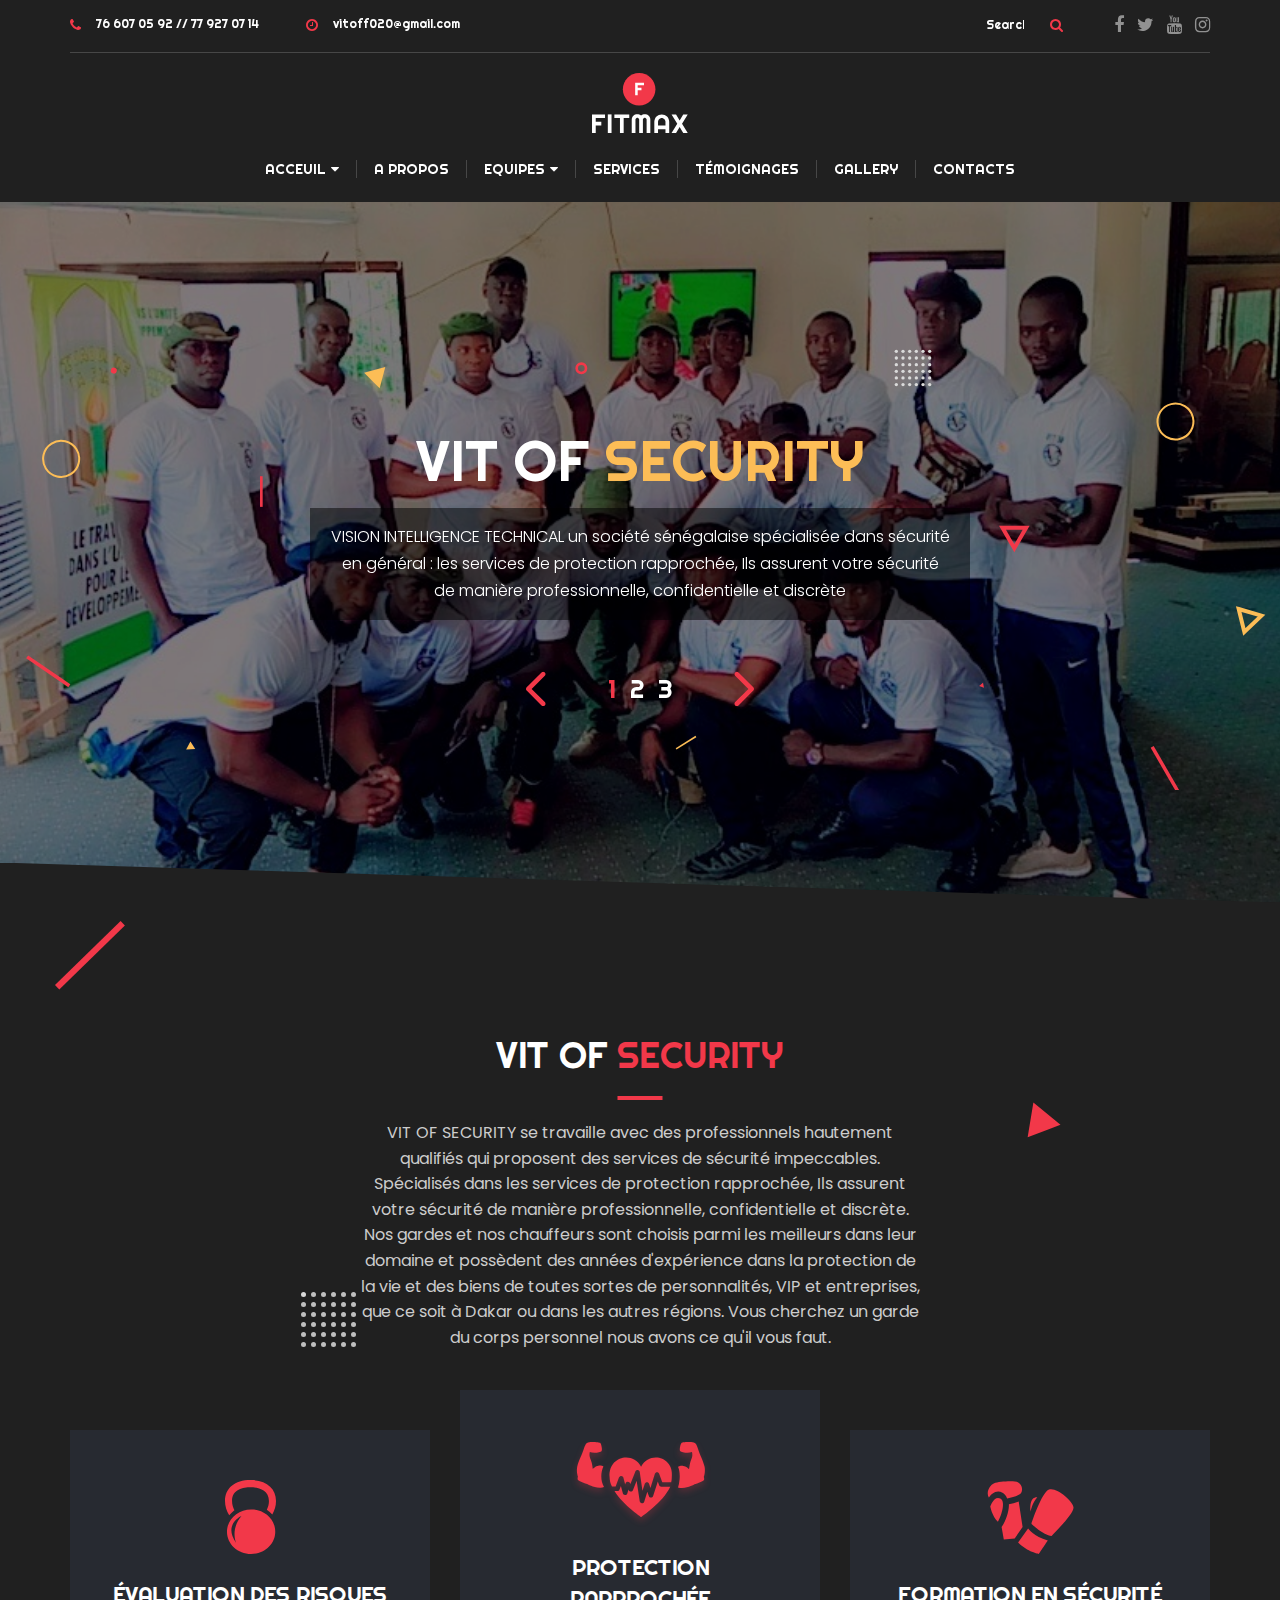
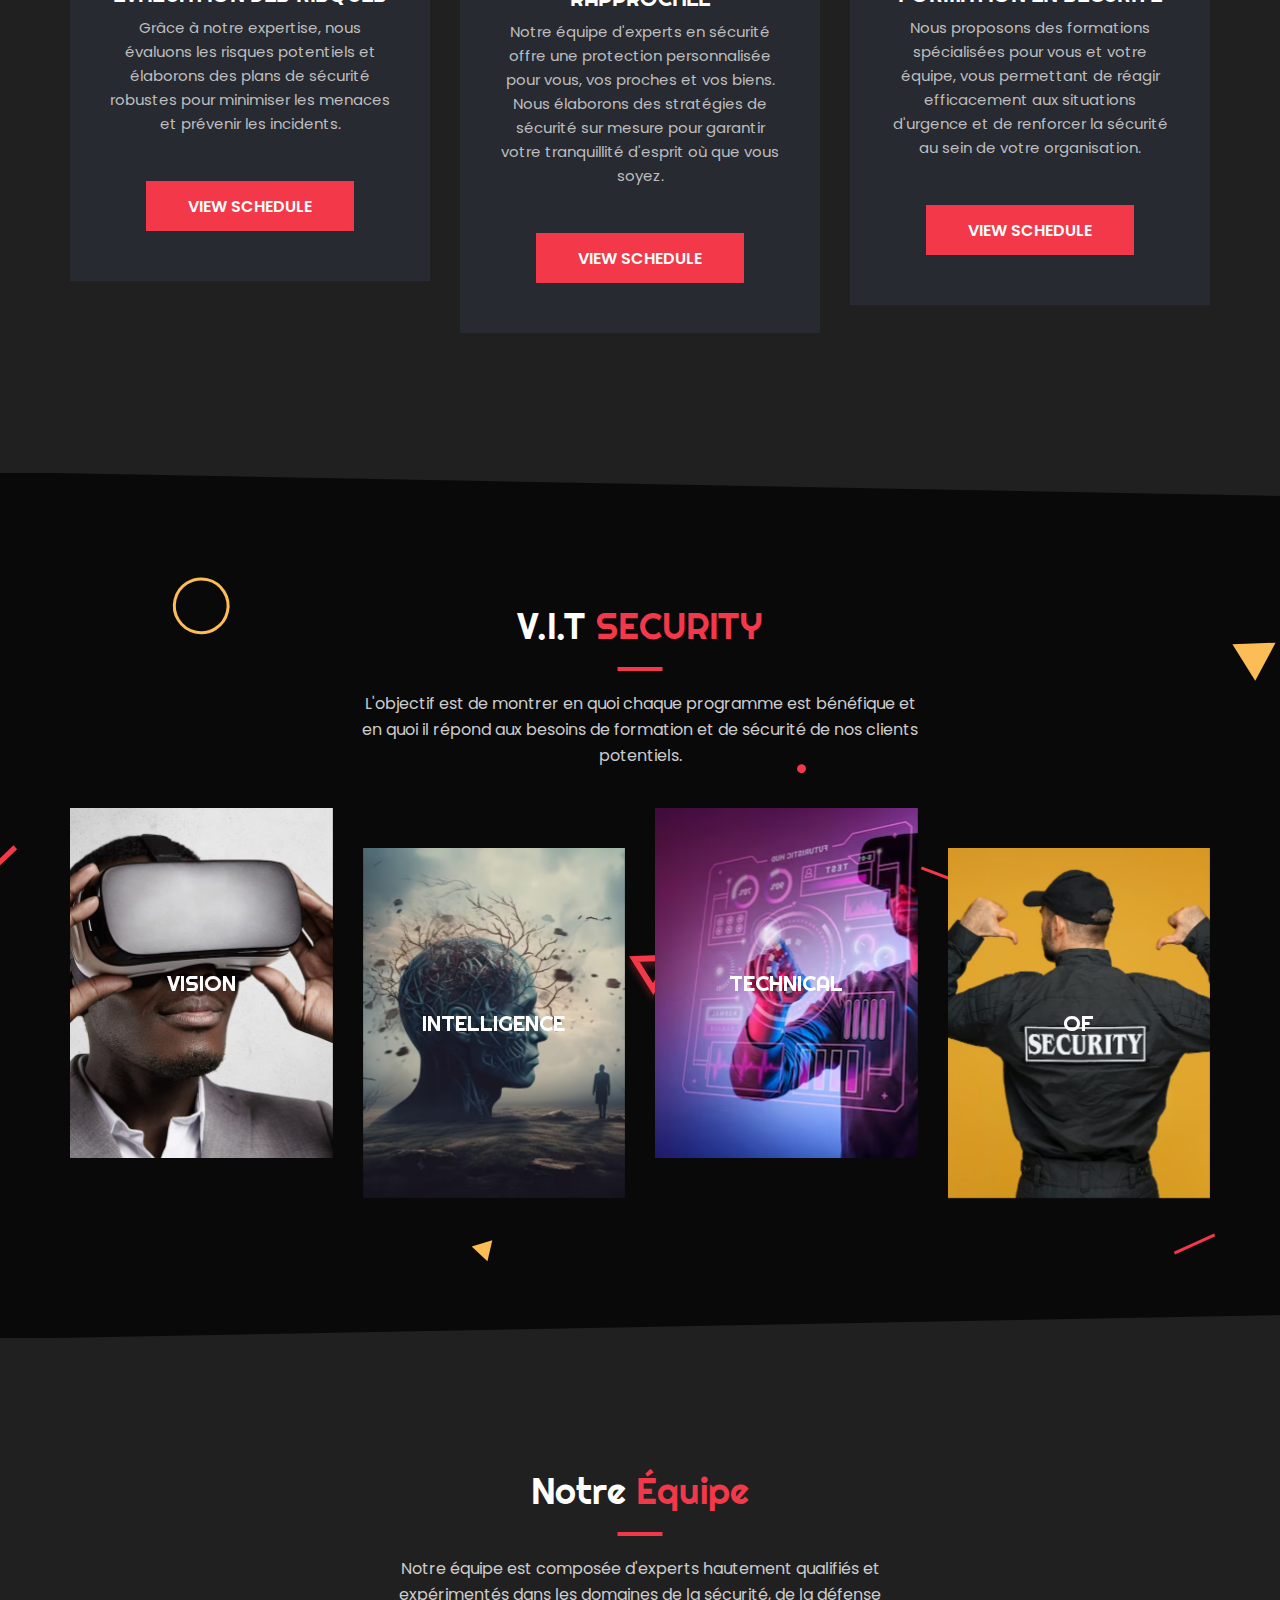
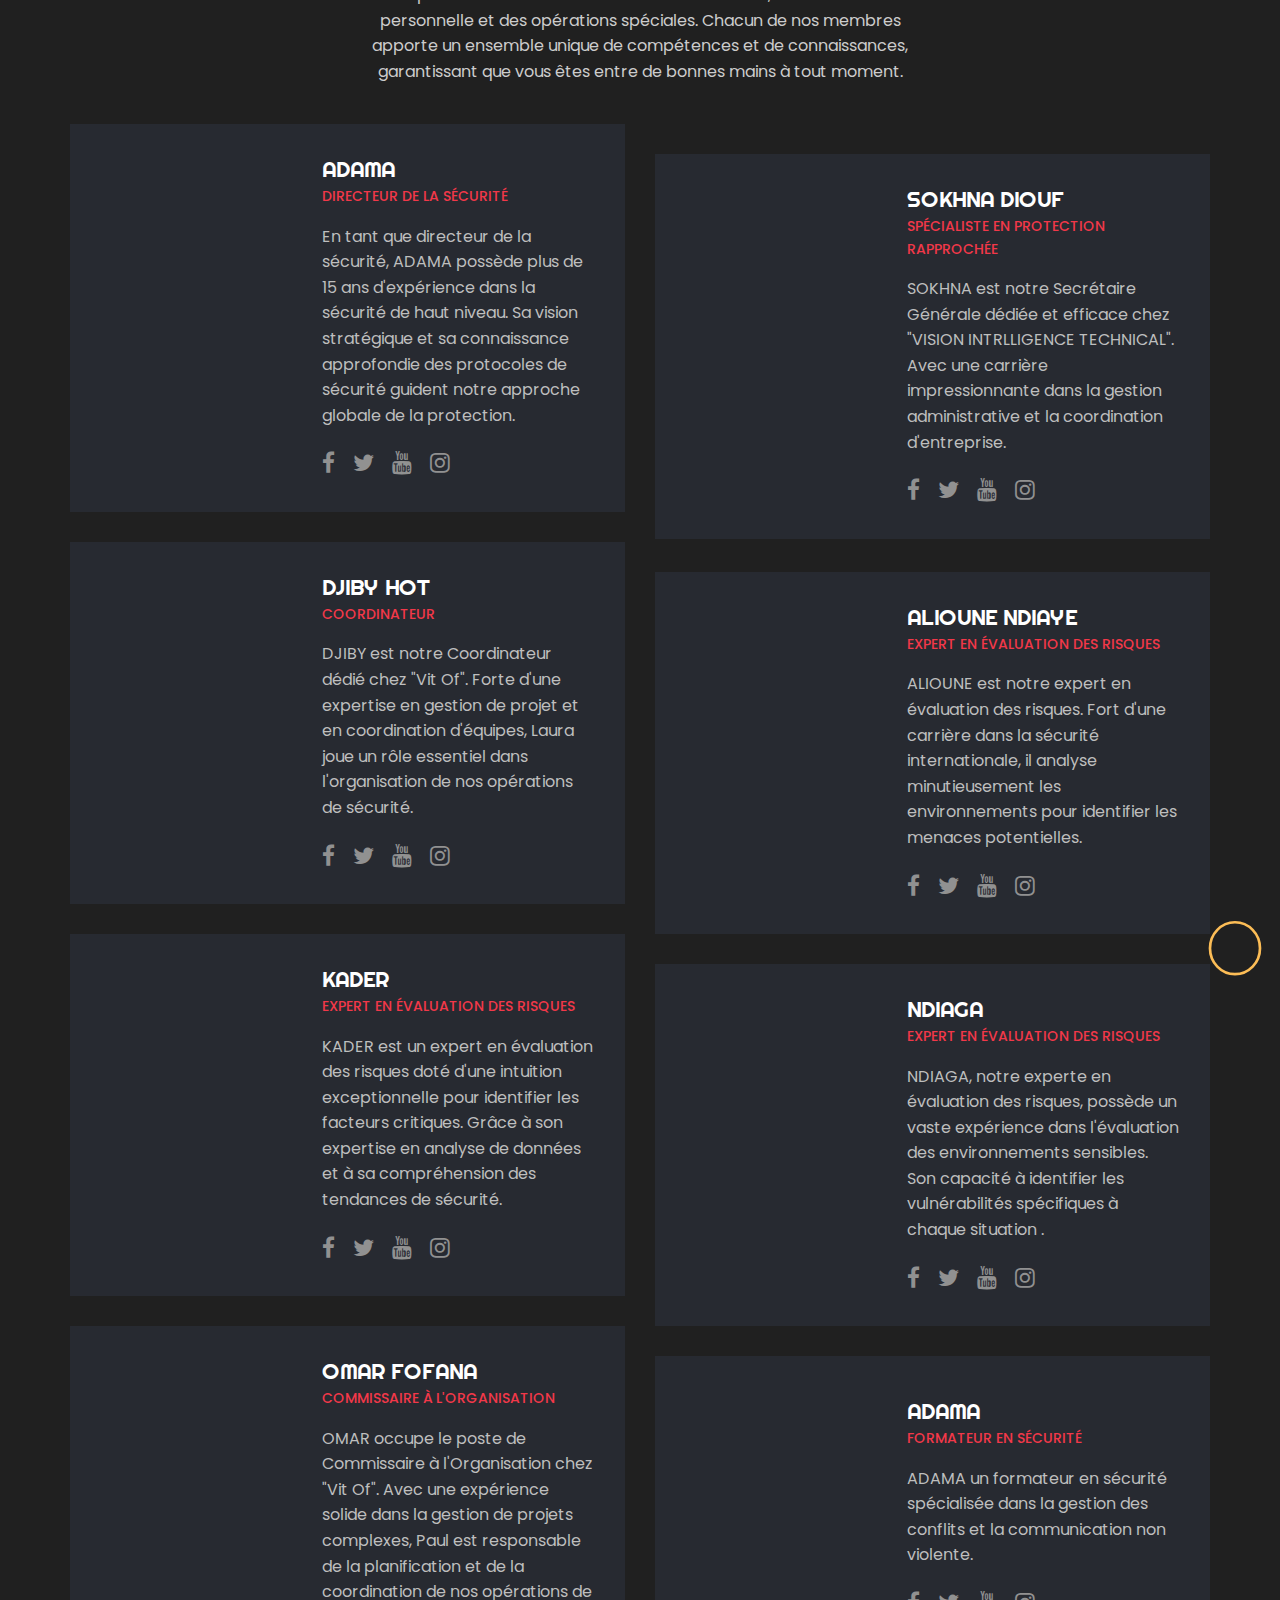
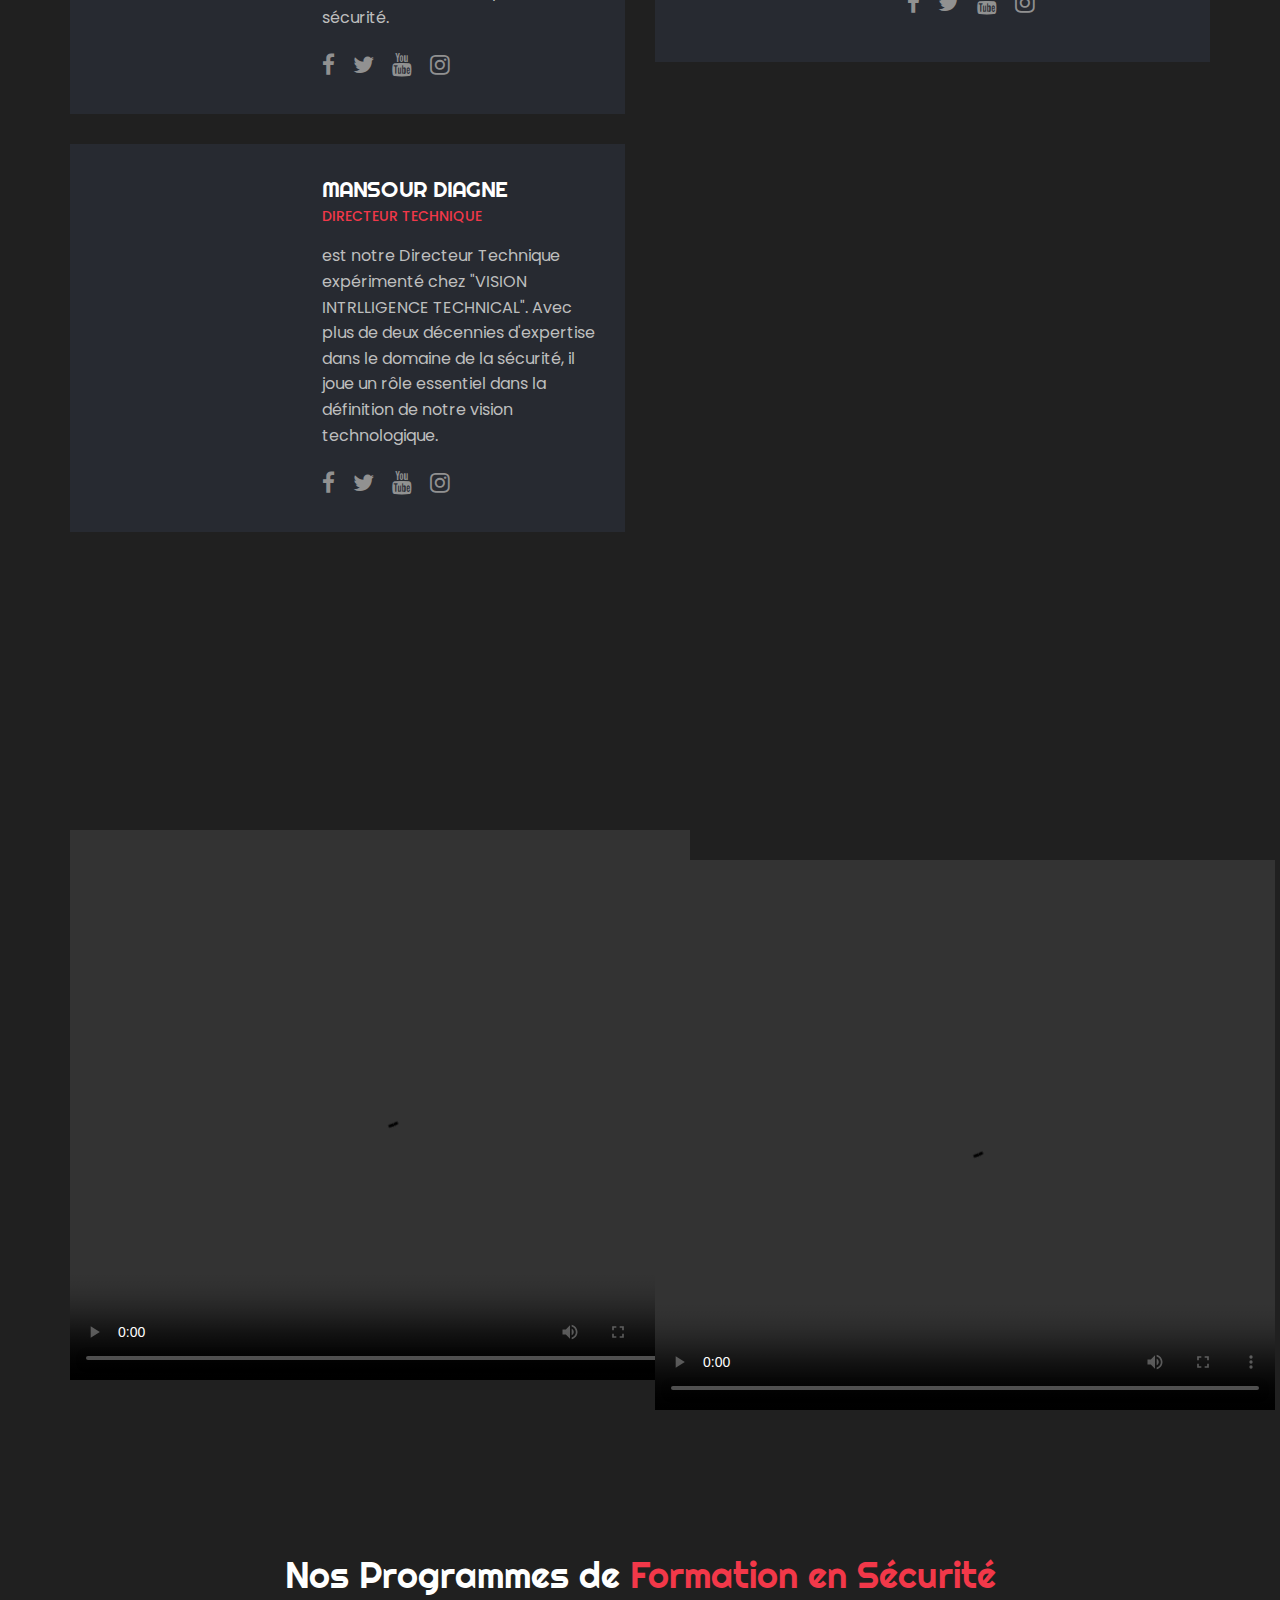
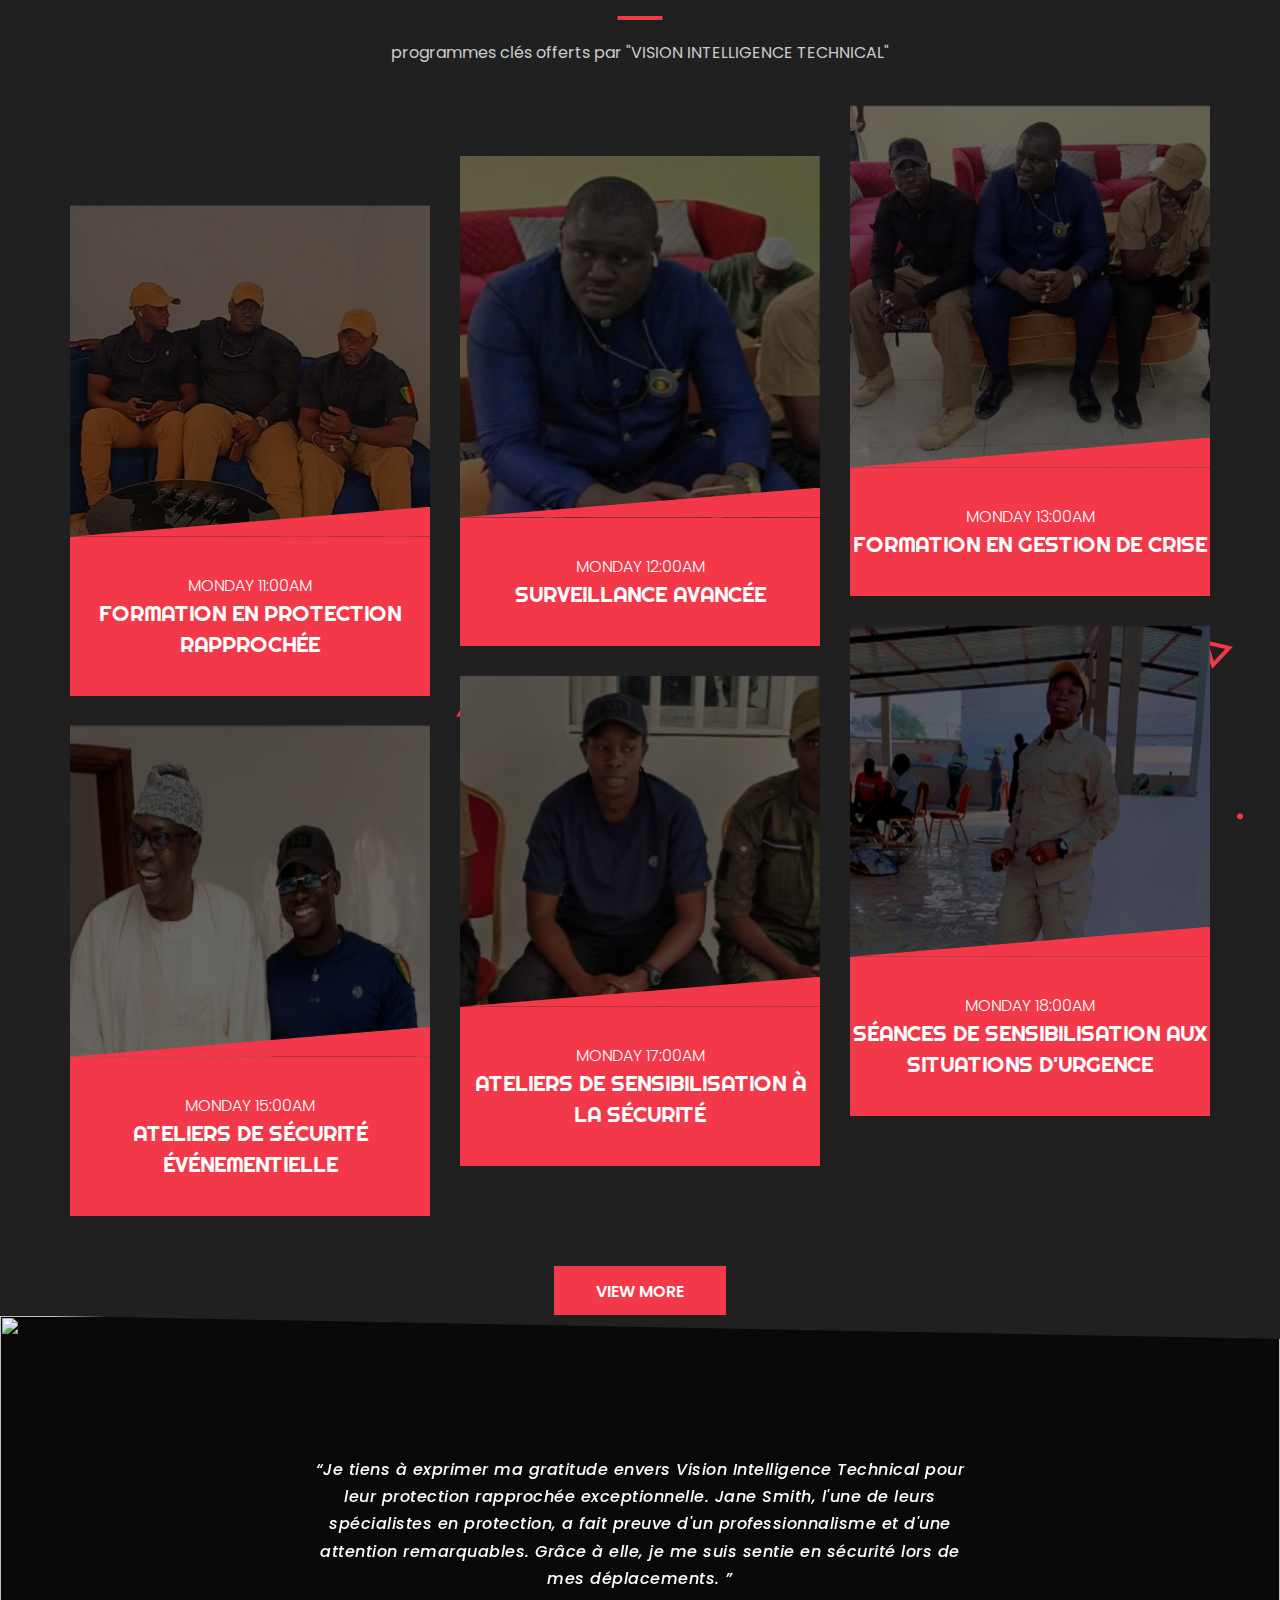
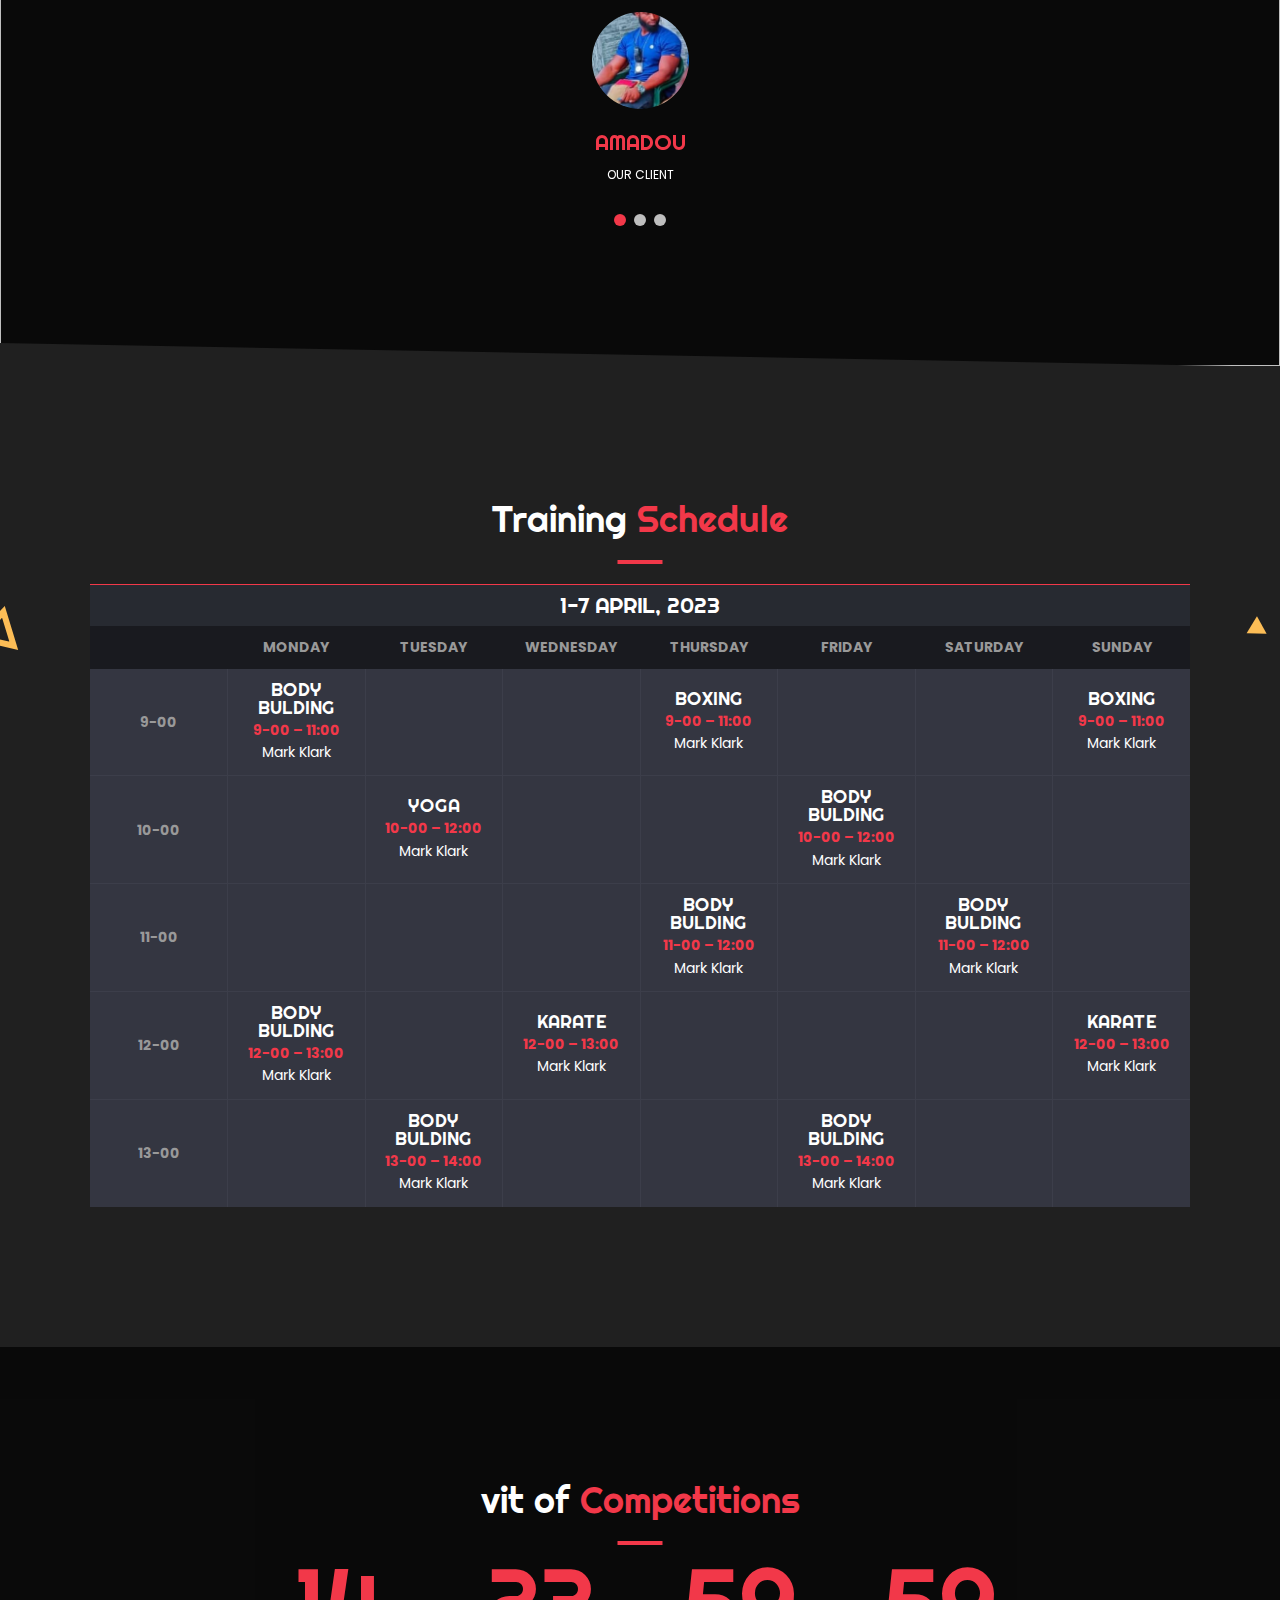
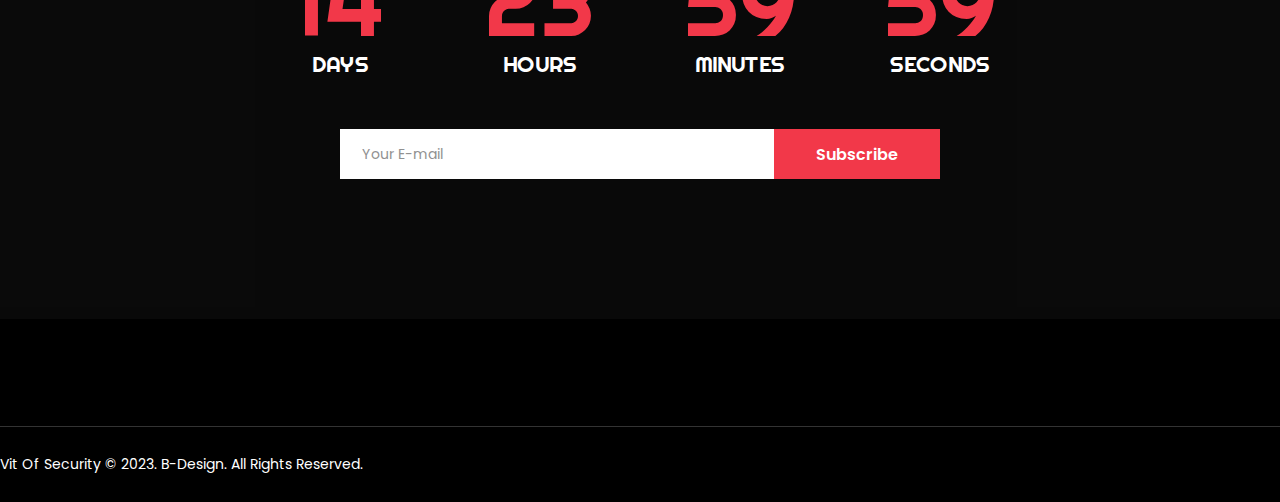
==== commit 8f3264b7: "2modif" ====
--- a/index.html
+++ b/index.html
@@ -257,12 +257,12 @@
 					<div class="program-item">
 						<div class="program-item-front" style="background-image: url(assets/img/vit/elem/sec.avif);">
 							<div class="program-item-inner">
-								<h3>OF SECURITY</h3>
+								<h3>OF</h3>
 							</div>
 						</div>
 						<div class="program-item-back" style="background-image: url(assets/img/vit/elem/sec.avif);">
 							<div class="program-item-inner">
-								<h3>OF SECURITY</h3>
+								<h3>OF</h3>
 								<a href="#" class="btn">More</a>
 							</div>
 						</div>
@@ -299,9 +299,9 @@
 					<div class="out-trainer-item">
 						<a href="#" class="out-trainer-img"><img class="rx-lazy" src="assets/img/vit/equip/speFF.jpeg" data-src="assets/img/vit/equip/speFF.jpeg" alt="img"></a>
 						<div class="out-trainer-info">
-							<h3><a href="#">SOKHNA</a></h3>
+							<h3><a href="#">SOKHNA DIOUF</a></h3>
 							<div class="prof">Spécialiste en Protection Rapprochée</div>
-							<p>SOKHNA est l'une de nos spécialistes en protection rapprochée les plus expérimentées. Avec un passé dans les forces spéciales, elle apporte une expertise inégalée à chaque mission de sécurité. Sa discrétion et sa capacité à anticiper les situations font d'elle un atout essentiel pour assurer votre protection, où que vous soyez.</p>
+							<p>SOKHNA est notre Secrétaire Générale dédiée et efficace chez "VISION INTRLLIGENCE TECHNICAL". Avec une carrière impressionnante dans la gestion administrative et la coordination d'entreprise.</p>
 							<ul class="social-list">
 								<li><a target="_blank" href="#"><i class="fa fa-facebook" aria-hidden="true"></i></a></li>
 								<li><a target="_blank" href="#"><i class="fa fa-twitter" aria-hidden="true"></i></a></li>
@@ -315,19 +315,19 @@
 					<div class="out-trainer-item">
 						<a href="#" class="out-trainer-img"><img class="rx-lazy" src="assets/img/vit/t2.jpeg" data-src="assets/img/vit/t2.jpeg" alt="img"></a>
 						<div class="out-trainer-info">
-							<h3><a href="#">DJIBY</a></h3>
-							<div class="prof">Spécialiste en Protection Rapprochée</div>
-							<p>DJIBY est un spécialiste en protection rapprochée dédié à la sécurité de nos clients. Sa combinaison de compétences en surveillance, de réflexes aiguisés et de réactions rapides garantit une protection rapprochée sans faille.</p>
-							<ul class="social-list">
-								<li><a target="_blank" href="#"><i class="fa fa-facebook" aria-hidden="true"></i></a></li>
-								<li><a target="_blank" href="#"><i class="fa fa-twitter" aria-hidden="true"></i></a></li>
-								<li><a target="_blank" href="#"><i class="fa fa-youtube" aria-hidden="true"></i></a></li>
-								<li><a target="_blank" href="#"><i class="fa fa-instagram" aria-hidden="true"></i></a></li>
-							</ul>
-						</div>
-					</div>
-				</div>
-				<div class="col-md-6 out-trainer-col">
+							<h3><a href="#">DJIBY HOT</a></h3>
+							<div class="prof">Coordinateur</div>
+							<p>DJIBY  est notre Coordinateur dédié chez "Vit Of". Forte d'une expertise en gestion de projet et en coordination d'équipes, Laura joue un rôle essentiel dans l'organisation de nos opérations de sécurité.</p>
+							<ul class="social-list">
+								<li><a target="_blank" href="#"><i class="fa fa-facebook" aria-hidden="true"></i></a></li>
+								<li><a target="_blank" href="#"><i class="fa fa-twitter" aria-hidden="true"></i></a></li>
+								<li><a target="_blank" href="#"><i class="fa fa-youtube" aria-hidden="true"></i></a></li>
+								<li><a target="_blank" href="#"><i class="fa fa-instagram" aria-hidden="true"></i></a></li>
+							</ul>
+						</div>
+					</div>
+				</div>
+				<!-- <div class="col-md-6 out-trainer-col">
 					<div class="out-trainer-item">
 						<a href="#" class="out-trainer-img"><img class="rx-lazy" src="assets/img/vit/equip/format1.jpeg" data-src="assets/img/vit/equip/format1.jpeg" alt="img"></a>
 						<div class="out-trainer-info">
@@ -358,12 +358,12 @@
 							</ul>
 						</div>
 					</div>
-				</div>
+				</div> -->
 			
 				
 				<div class="col-md-6 out-trainer-col">
 					<div class="out-trainer-item">
-						<a href="#" class="out-trainer-img"><img class="rx-lazy" src="assets/img/vit/equip/R2.jpeg" data-src="assets/img/vit/equip/R2.jpeg" alt="img"></a>
+						<a href="#" class="out-trainer-img"><img class="rx-lazy" src="assets/img/vit/equip/T2.jpeg" data-src="assets/img/vit/equip/T2.jpeg" alt="img"></a>
 						<div class="out-trainer-info">
 							<h3><a href="#">ALIOUNE NDIAYE</a></h3>
 							<div class="prof">Expert en Évaluation des Risques</div>
@@ -379,7 +379,7 @@
 				</div>
 				<div class="col-md-6 out-trainer-col">
 					<div class="out-trainer-item">
-						<a href="#" class="out-trainer-img"><img class="rx-lazy" src="assets/img/vit/equip/R1.jpeg" data-src="assets/img/vit/equip/R1.jpeg" alt="img"></a>
+						<a href="#" class="out-trainer-img"><img class="rx-lazy" src="assets/img/vit/equip/T!.jpeg" data-src="assets/img/vit/equip/T!.jpeg" alt="img"></a>
 						<div class="out-trainer-info">
 							<h3><a href="#">KADER</a></h3>
 							<div class="prof">Expert en Évaluation des Risques</div>
@@ -395,7 +395,7 @@
 				</div>
 				<div class="col-md-6 out-trainer-col">
 					<div class="out-trainer-item">
-						<a href="#" class="out-trainer-img"><img class="rx-lazy" src="assets/img/vit/equip/R3.jpeg" data-src="assets/img/vit/equip/R3.jpeg" alt="img"></a>
+						<a href="#" class="out-trainer-img"><img class="rx-lazy" src="assets/img/vit/equip/T3.jpeg" data-src="assets/img/vit/equip/T3.jpeg" alt="img"></a>
 						<div class="out-trainer-info">
 							<h3><a href="#">NDIAGA</a></h3>
 							<div class="prof">Expert en Évaluation des Risques</div>
@@ -411,12 +411,11 @@
 				</div>
 				<div class="col-md-6 out-trainer-col">
 					<div class="out-trainer-item">
-						<a href="#" class="out-trainer-img"><img class="rx-lazy" src="assets/img/vit/equip/P1.jpeg" data-src="assets/img/vit/equip/P1.jpeg" alt="img"></a>
-
-						<div class="out-trainer-info">
-							<h3><a href="#">ABDOURAHMANE </a></h3>
-							<div class="prof">Formateur en Sécurité</div>
-							<p>ABDOURAHMANE est un formateur en sécurité chevronné, avec une carrière impressionnante dans les forces de l'ordre. son connaissance approfondie des stratégies de prévention et d'intervention en fait un instructeur exceptionnel. </p>
+						<a href="#" class="out-trainer-img"><img class="rx-lazy" src="assets/img/vit/equip/r5.jpeg" data-src="assets/img/vit/equip/r5.jpeg" alt="img"></a>
+						<div class="out-trainer-info">
+							<h3><a href="#">OMAR FOFANA</a></h3>
+							<div class="prof">Commissaire à l'Organisation</div>
+							<p>OMAR  occupe le poste de Commissaire à l'Organisation chez "Vit Of". Avec une expérience solide dans la gestion de projets complexes, Paul est responsable de la planification et de la coordination de nos opérations de sécurité.</p>
 							<ul class="social-list">
 								<li><a target="_blank" href="#"><i class="fa fa-facebook" aria-hidden="true"></i></a></li>
 								<li><a target="_blank" href="#"><i class="fa fa-twitter" aria-hidden="true"></i></a></li>
@@ -448,9 +447,9 @@
 						<a href="#" class="out-trainer-img"><img class="rx-lazy" src="assets/img/placeholder-all.png" data-src="assets/img/vit/equip/P3.jpeg" alt="img"></a>
 
 						<div class="out-trainer-info">
-							<h3><a href="#">MAITRE ZOO </a></h3>
-							<div class="prof">Formateur en Sécurité</div>
-							<p> MAITRE ZOO est un formateur en sécurité passionnée par l'autonomisation des individus et des équipes. Avec un expérience dans l'enseignement des techniques de défense personnelle et des protocoles d'urgence.</p>
+							<h3><a href="#">MANSOUR DIAGNE </a></h3>
+							<div class="prof">Directeur Technique</div>
+							<p> est notre Directeur Technique expérimenté chez "VISION INTRLLIGENCE TECHNICAL". Avec plus de deux décennies d'expertise dans le domaine de la sécurité, il joue un rôle essentiel dans la définition de notre vision technologique. </p>
 							<ul class="social-list">
 								<li><a target="_blank" href="#"><i class="fa fa-facebook" aria-hidden="true"></i></a></li>
 								<li><a target="_blank" href="#"><i class="fa fa-twitter" aria-hidden="true"></i></a></li>
@@ -465,20 +464,29 @@
 	</section>
 	<!-- ============= S-OUT-TRAINER END ============= -->
 
-	<!-- ============ S-CROSSFIT-BANNER ============ -->
-	<section id="services" class="s-crossfit-banner">
-		<div class="crossfit-banner-left" style="background-image: url(assets/img/vit/WhatsApp\ Image\ 2023-08-27\ at\ 12.28.35\ \(1\).jpeg);">  
-			</div>
-			<video src="assets/video/ates.mp4" type="video/mp4"  width="620" height="550" controls autoplay>
-			</video>
-		<div class="crossfit-banner-right">
-			<div class="text-top">open</div>
-			<h2>Vit of</h2>
-			<div class="text-bottom">VISION INTELLIGENCE <a href="#">TECHNICAL</a></div>
-		</div>
-		<video src="assets/video/tem.mp4" type="video/mp4"  width="620" height="550" controls autoplay>
-		</video>
+	<!-- =============== S-OUT-EQUIPE =============== -->
+	<section id="equipe" class="s-out-trainer" style="background-image: url(assets/img/bg-contacts.svg);">
+		<div class="container">
+			<div class="row">
+				<div class="col-md-6 out-trainer-col">
+					<div class="out-trainer-item">
+						<video src="assets/video/ates.mp4" type="video/mp4"  width="620" height="550" controls autoplay>
+						</video>
+							
+					</div>
+				</div>
+				<div class="col-md-6 out-trainer-col">
+					<div class="out-trainer-item">
+						<video src="assets/video/tem.mp4" type="video/mp4"  width="620" height="550" controls autoplay>
+						</video>
+					</div>
+				</div>	
+				
+			</div>
+		</div>
 	</section>
+
+
 	<!-- ========== S-CROSSFIT-BANNER END ========== -->
 	<section class="fitness-our-program" style="background-image: url(assets/img/bg-best.svg);">
 		<div class="container">
@@ -496,9 +504,9 @@
 							</div>
 						</div>
 						<div class="fitness-program-item-back" style="background-image: url(assets/img/vit/t1.jpeg);" >
-							<a href="#" class="fitness-program-item-inner">
+							<div href="#" class="fitness-program-item-inner">
 								<h3>Notre programme de formation en protection rapprochée vous offre les compétences et les connaissances nécessaires pour assurer la sécurité personnelle dans des environnements complexes.</h3>
-							</a>
+							</div>
 						</div>
 					</div>
 				</div>
@@ -511,9 +519,9 @@
 							</div>
 						</div>
 						<div class="fitness-program-item-back" style="background-image: url(assets/img/vit/t2.jpeg);">
-							<a href="#" class="fitness-program-item-inner">
+							<div href="#" class="fitness-program-item-inner">
 								<h3>Notre équipe de surveillance professionnelle utilise les technologies les plus récentes pour surveiller discrètement les zones à risque.</h3>
-							</a>
+							</div>
 						</div>
 					</div>
 				</div>
@@ -526,9 +534,9 @@
 							</div>
 						</div>
 						<div class="fitness-program-item-back" style="background-image: url(assets/img/vit/t3.jpeg);">
-							<a href="#" class="fitness-program-item-inner">
+							<div href="#" class="fitness-program-item-inner">
 								<h3>Notre programme de formation en gestion de crise vous prépare à faire face à des situations d'urgence avec calme et efficacité</h3>
-							</a>
+							</div>
 						</div>
 					</div>
 				</div>
@@ -541,9 +549,9 @@
 							</div>
 						</div>
 						<div class="fitness-program-item-back" style="background-image: url(assets/img/vit/serign.jpeg);">
-							<a href="#" class="fitness-program-item-inner">
+							<div href="#" class="fitness-program-item-inner">
 								<h3>Nos ateliers de sécurité événementielle offrent un aperçu complet des mesures de sécurité à prendre pour assurer le succès de tout événement.</h3>
-							</a>
+							</div>
 						</div>
 					</div>
 				</div>
@@ -556,9 +564,9 @@
 							</div>
 						</div>
 						<div class="fitness-program-item-back" style="background-image: url(assets/img/vit/dg.jpeg);">
-							<a href="#" class="fitness-program-item-inner">
+							<div href="#" class="fitness-program-item-inner">
 								<h3>Nos ateliers de sensibilisation à la sécurité sont destinés aux individus et aux groupes qui souhaitent mieux comprendre les principes de base de la sécurité personnelle.</h3>
-							</a>
+							</div>
 						</div>
 					</div>
 				</div>
@@ -571,9 +579,9 @@
 							</div>
 						</div>
 						<div class="fitness-program-item-back" style="background-image: url(assets/img/vit/gallarie/15.jpeg);">
-							<a href="#" class="fitness-program-item-inner">
+							<div href="#" class="fitness-program-item-inner">
         								<h3>Nos séances de sensibilisation aux situations d'urgence vous fournissent des connaissances pratiques pour réagir en cas d'événements critiques tels que les catastrophes naturelles</h3>
-							</a>
+							</div>
 						</div>
 					</div>
 				</div>
--- a/assets/css/style.css
+++ b/assets/css/style.css
@@ -2902,8 +2902,8 @@
         color: #f23849; }
 
 .out-trainer-img {
-  flex: 0 0 30%;
-  max-width: 30%; }
+  flex: 0 0 40%;
+  max-width: 40%; }
   .out-trainer-img img {
     display: block;
     width: 100%;
@@ -2911,8 +2911,8 @@
     object-fit: cover; }
 
 .out-trainer-info {
-  flex: 0 0 70%;
-  max-width: 70%;
+  flex: 0 0 60%;
+  max-width: 60%;
   display: flex;
   flex-direction: column;
   align-items: stretch;
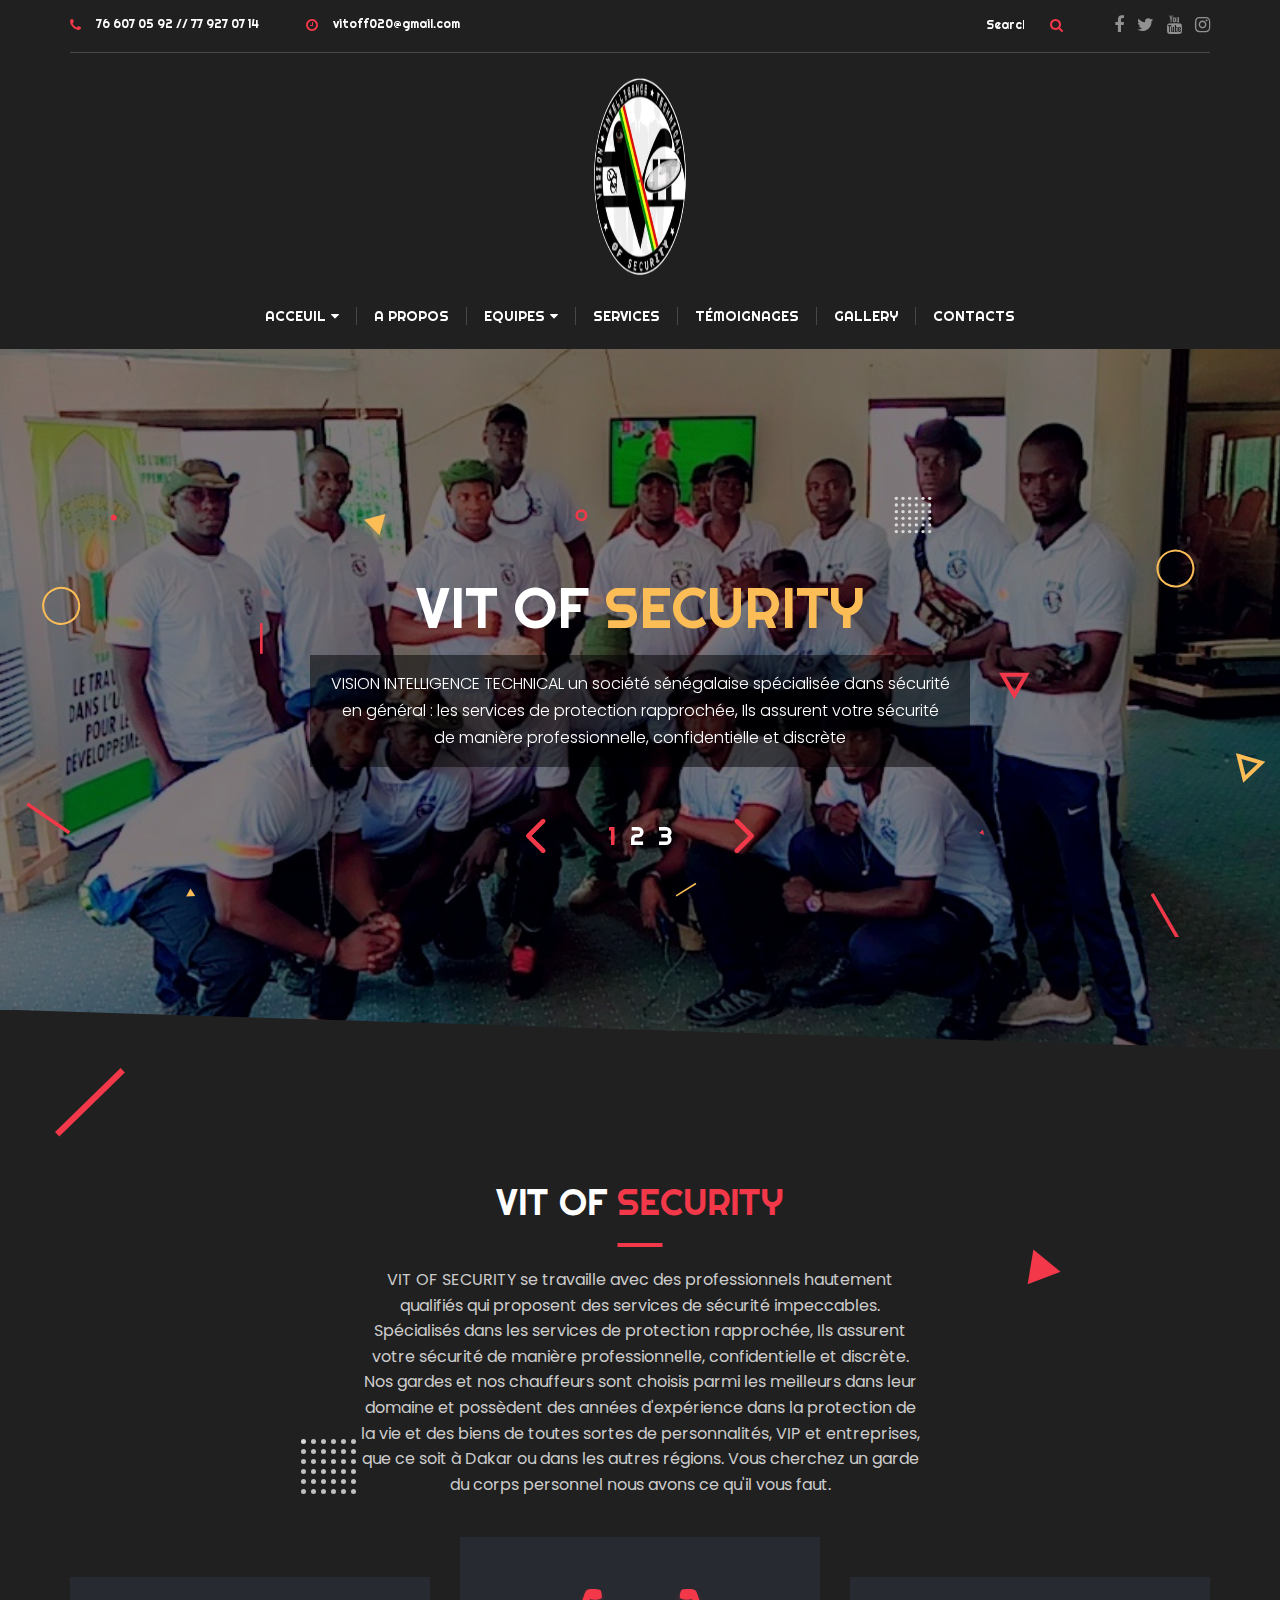
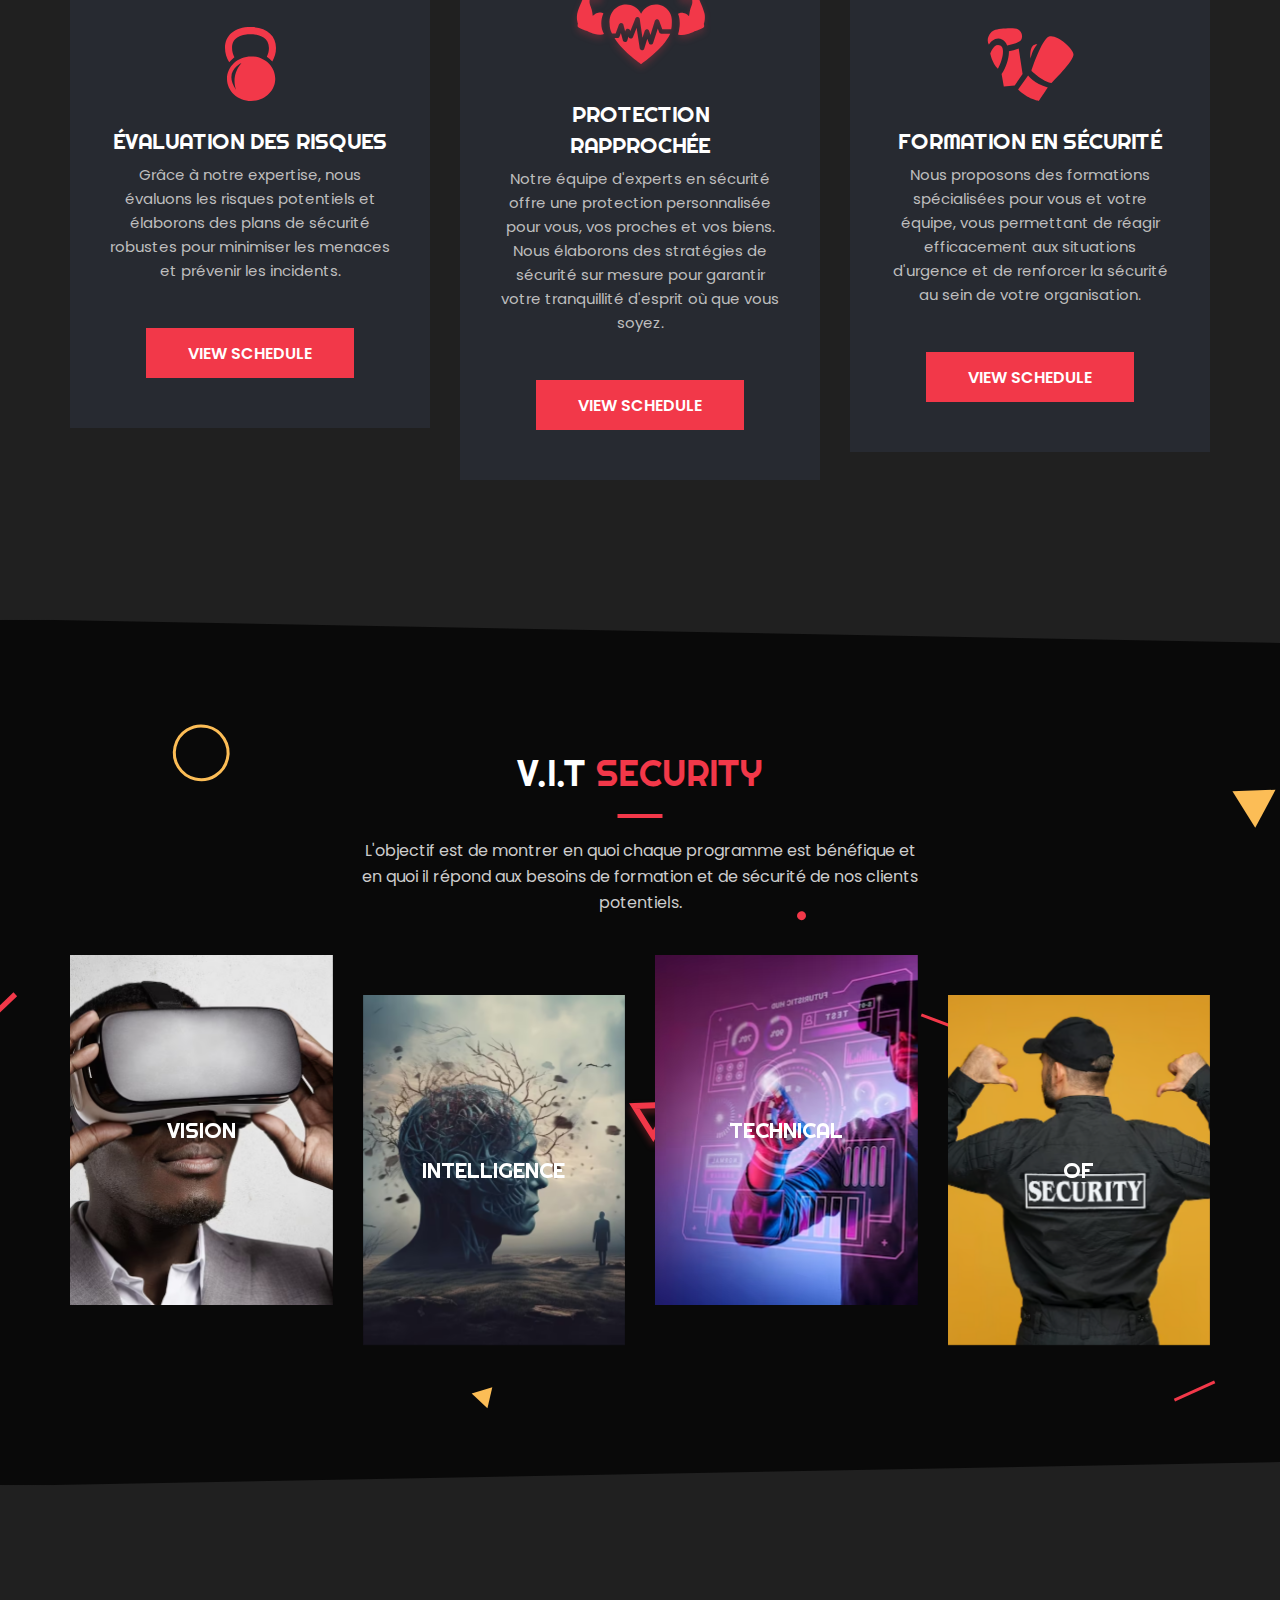
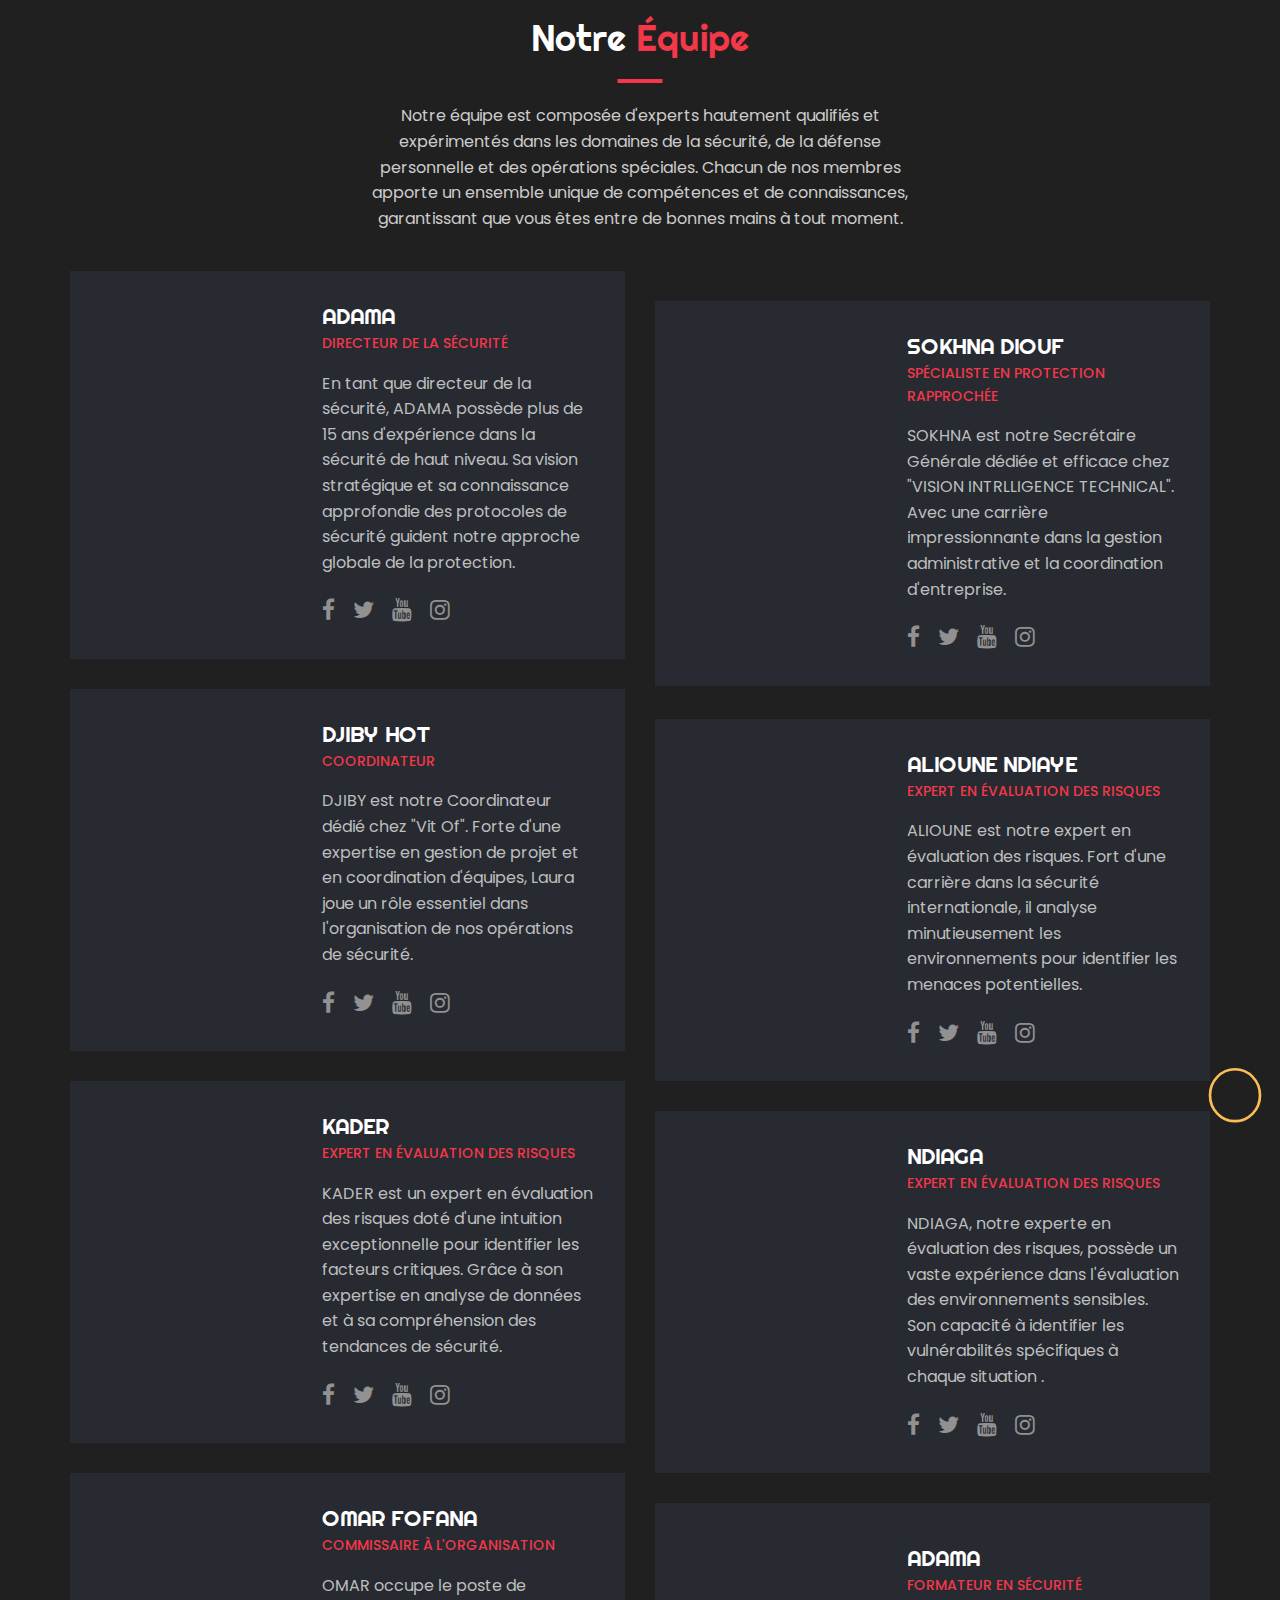
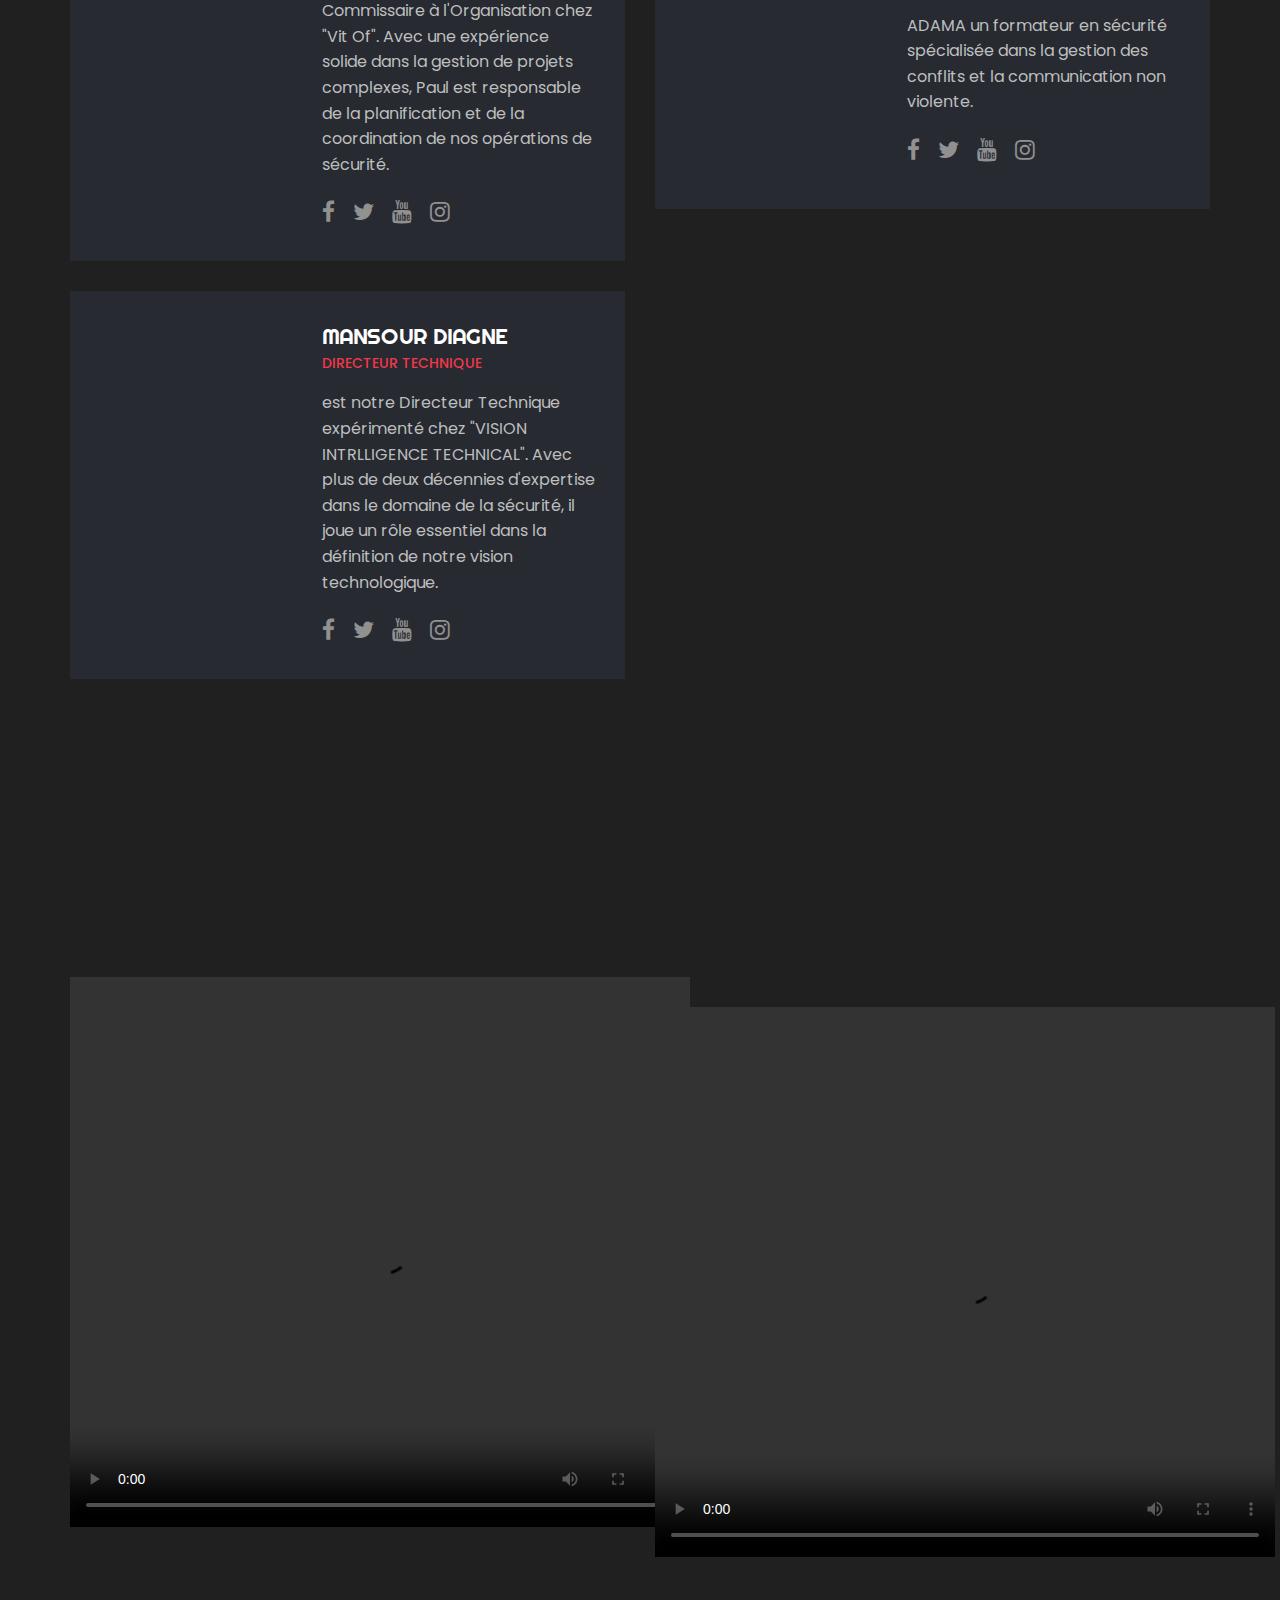
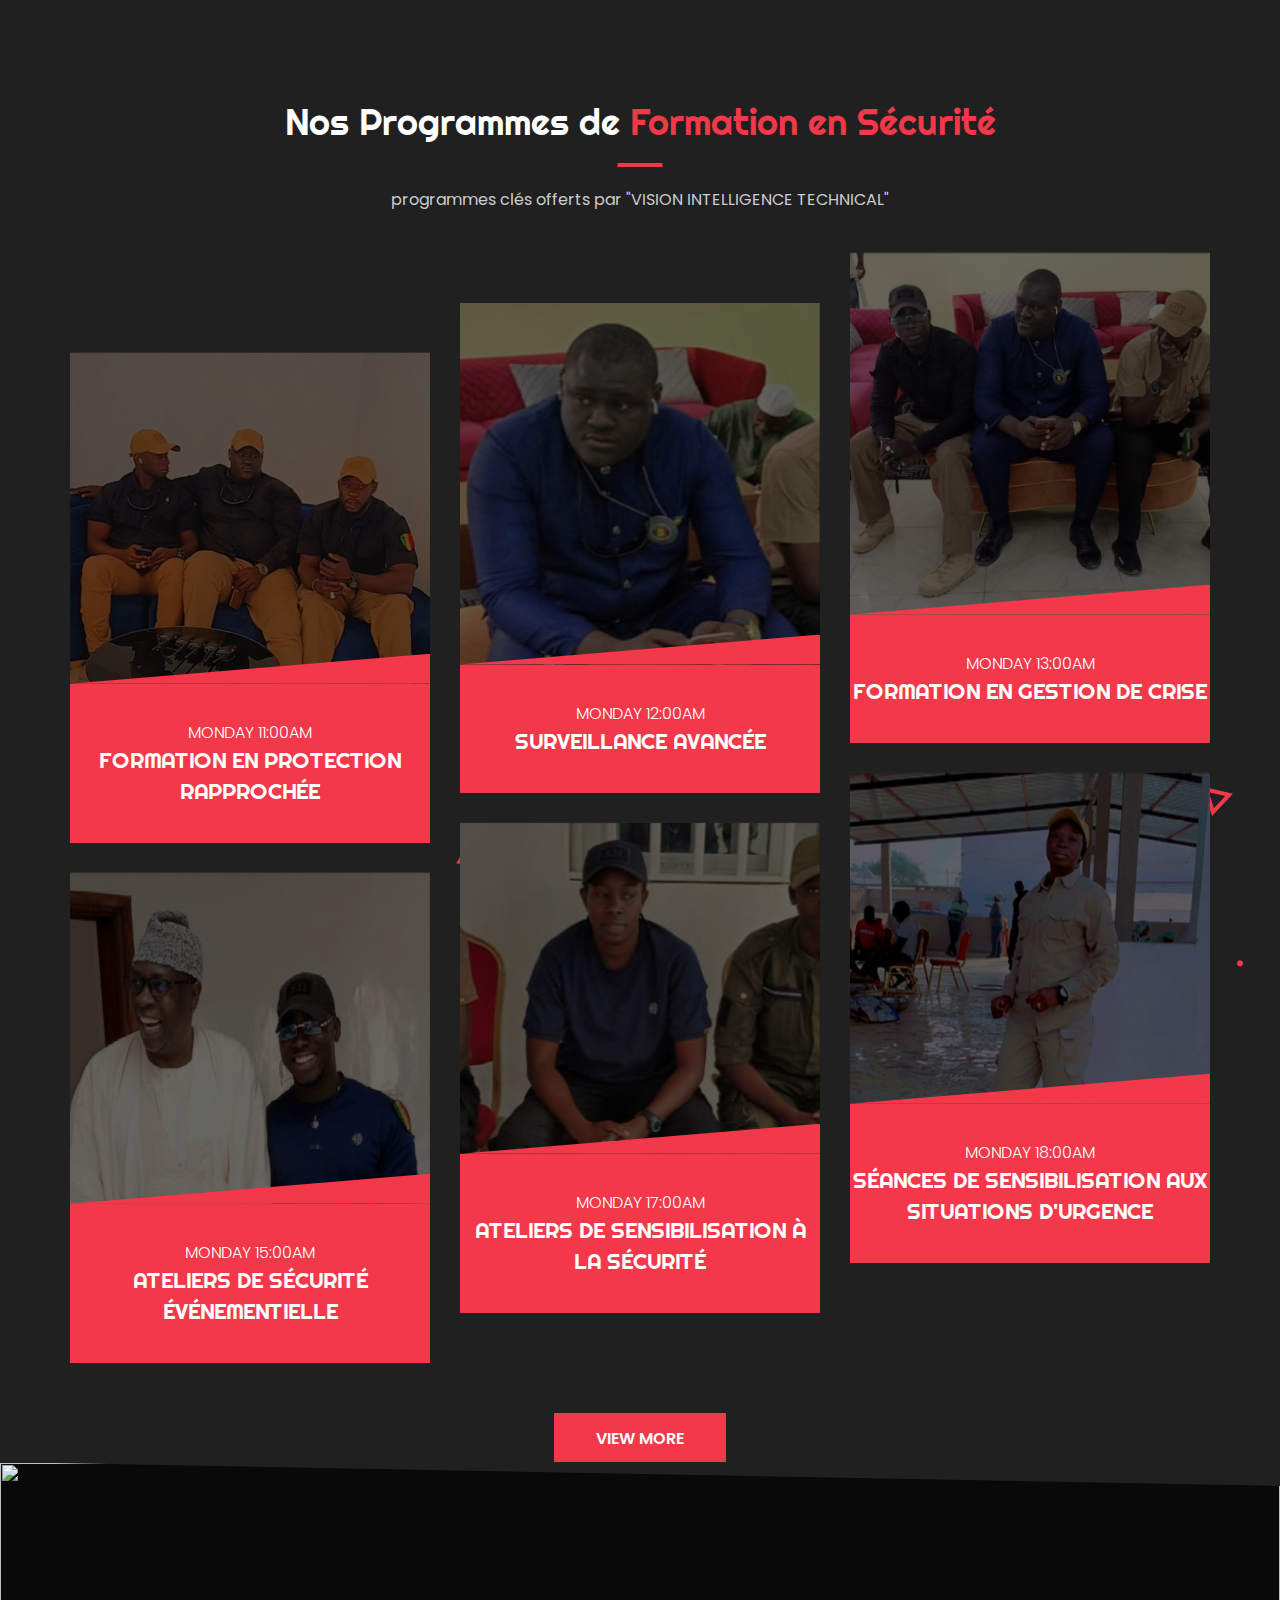
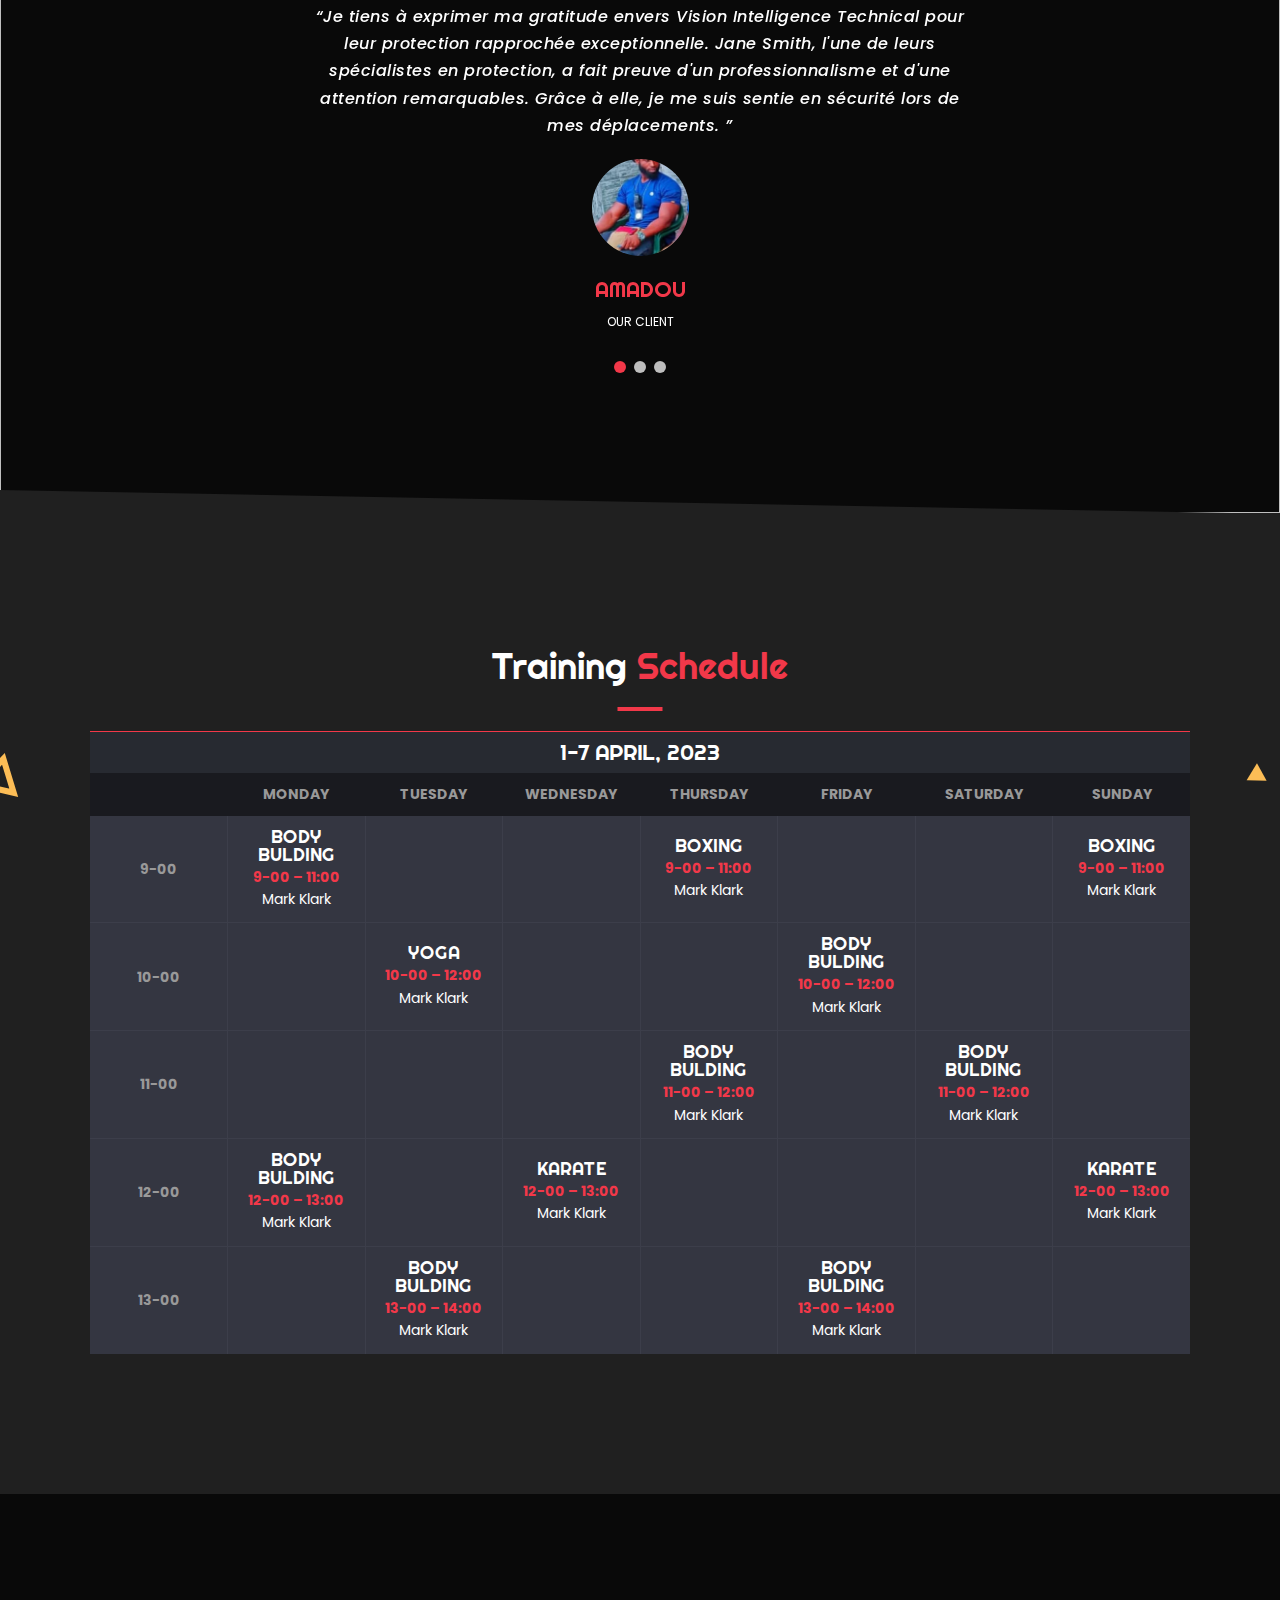
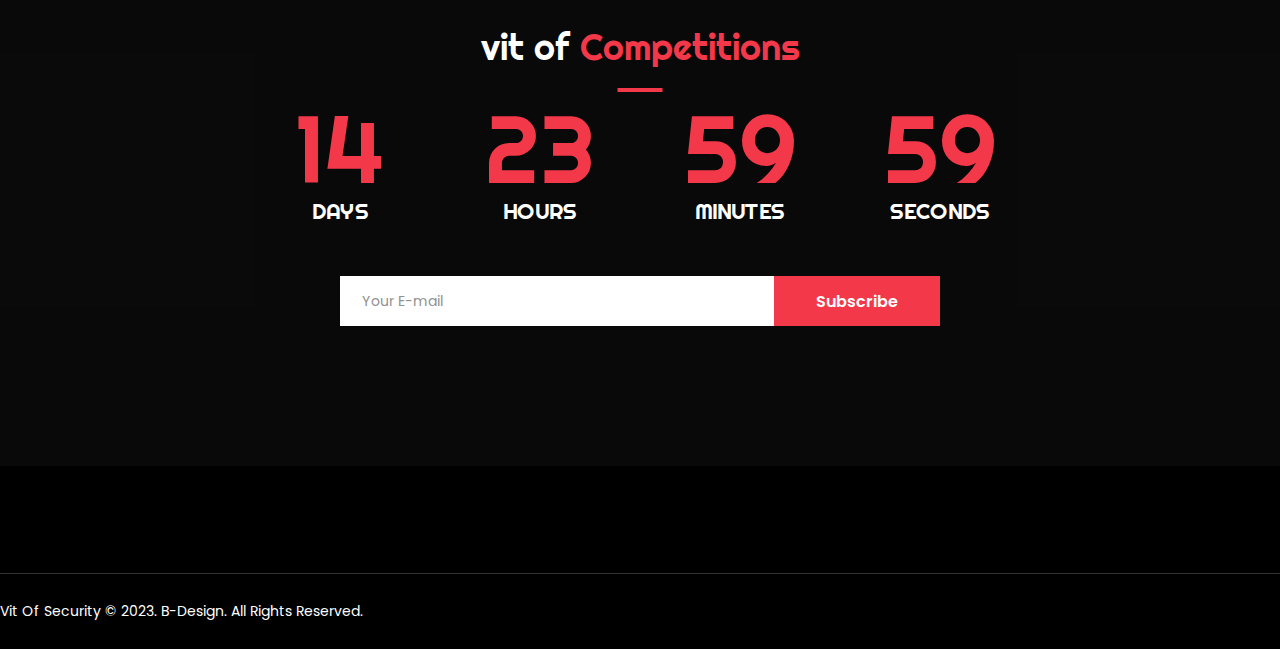
==== commit 19ad844a: "3modif" ====
--- a/index.html
+++ b/index.html
@@ -10,7 +10,7 @@
 	<meta name="description" content="">
 	<meta name="format-detection" content="telephone=no">
 	<meta name="viewport" content="width=device-width, initial-scale=1, shrink-to-fit=no">
-	<link rel="shortcut icon" href="assets/img/favicon.png">
+	<link rel="shortcut icon" href="assets/img/vit/logo.png">
 	<!-- =================== STYLE =================== -->
 	<link rel="stylesheet" href="assets/css/slick.min.css">
 	<link rel="stylesheet" href="assets/css/bootstrap-grid.css">
@@ -66,7 +66,7 @@
 		<div class="header-menu">
 			<div class="container">
 				<div class="header-logo">
-					<a href="index.html" class="logo"><img src="assets/img/logo.svg" alt="logo"></a>
+					<a href="index.html" class="logo"><img src="assets/img/vit/logo.png" alt="logo"></a>
 				</div>
 				<nav class="nav-menu">
 					<ul class="nav-list">
--- a/assets/css/style.css
+++ b/assets/css/style.css
@@ -1181,7 +1181,10 @@
   text-decoration: none;
   display: inline-block; }
   .logo img {
-    display: block; }
+    display: block;
+    height: 23vh;
+    width: 23vh;
+  }
 
 .btn {
   font-size: 16px;
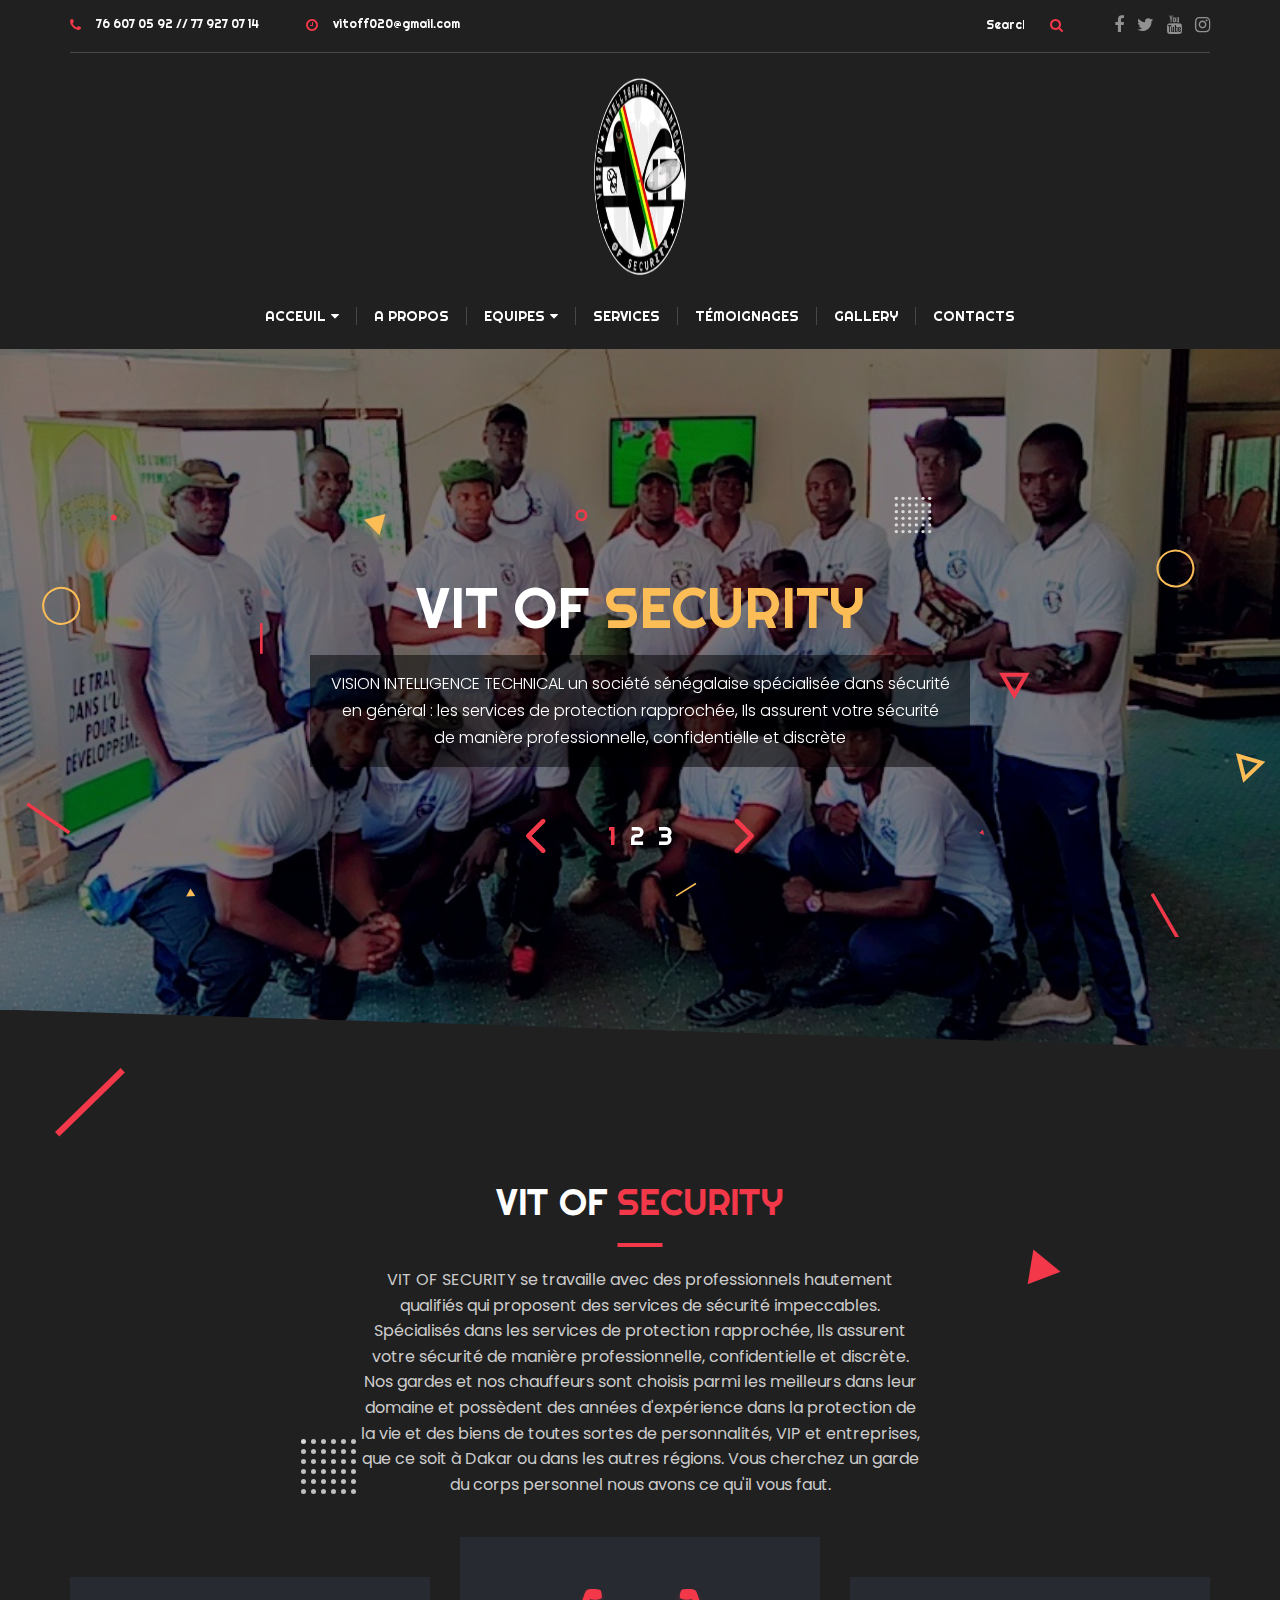
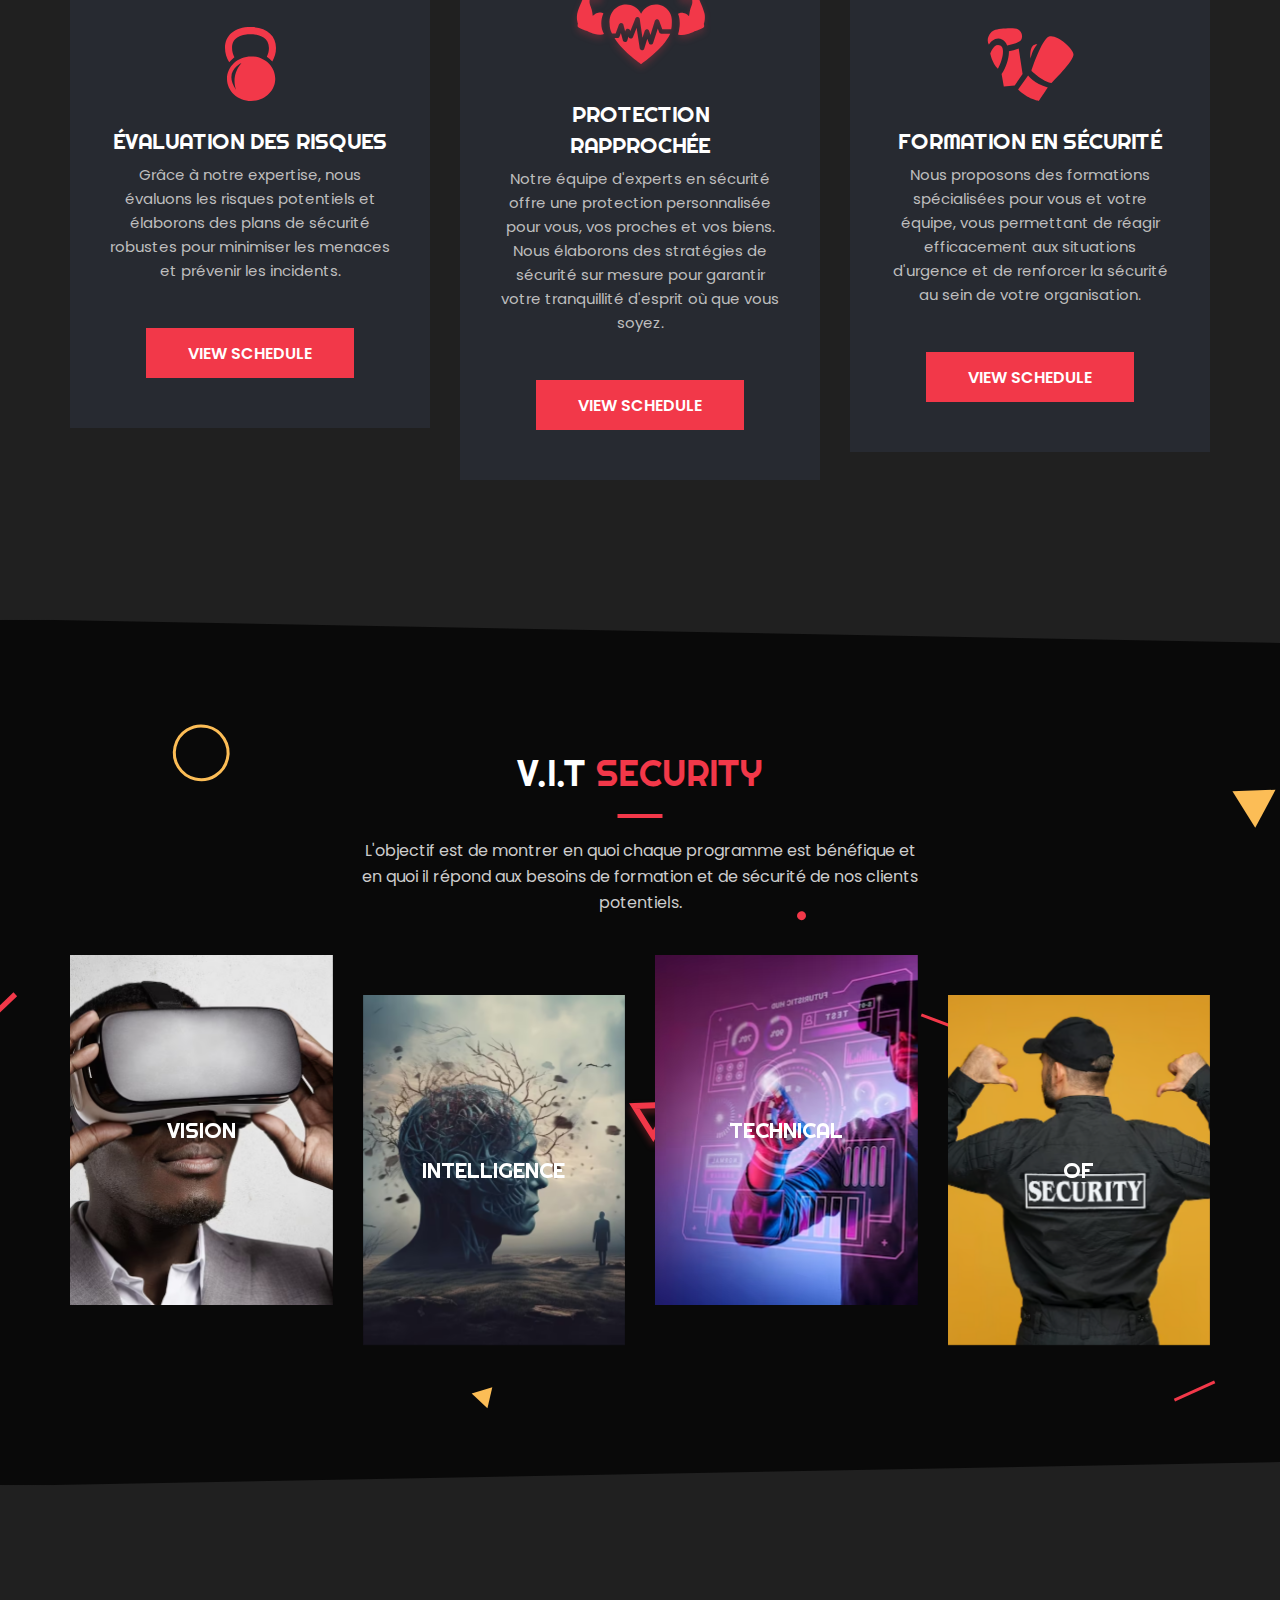
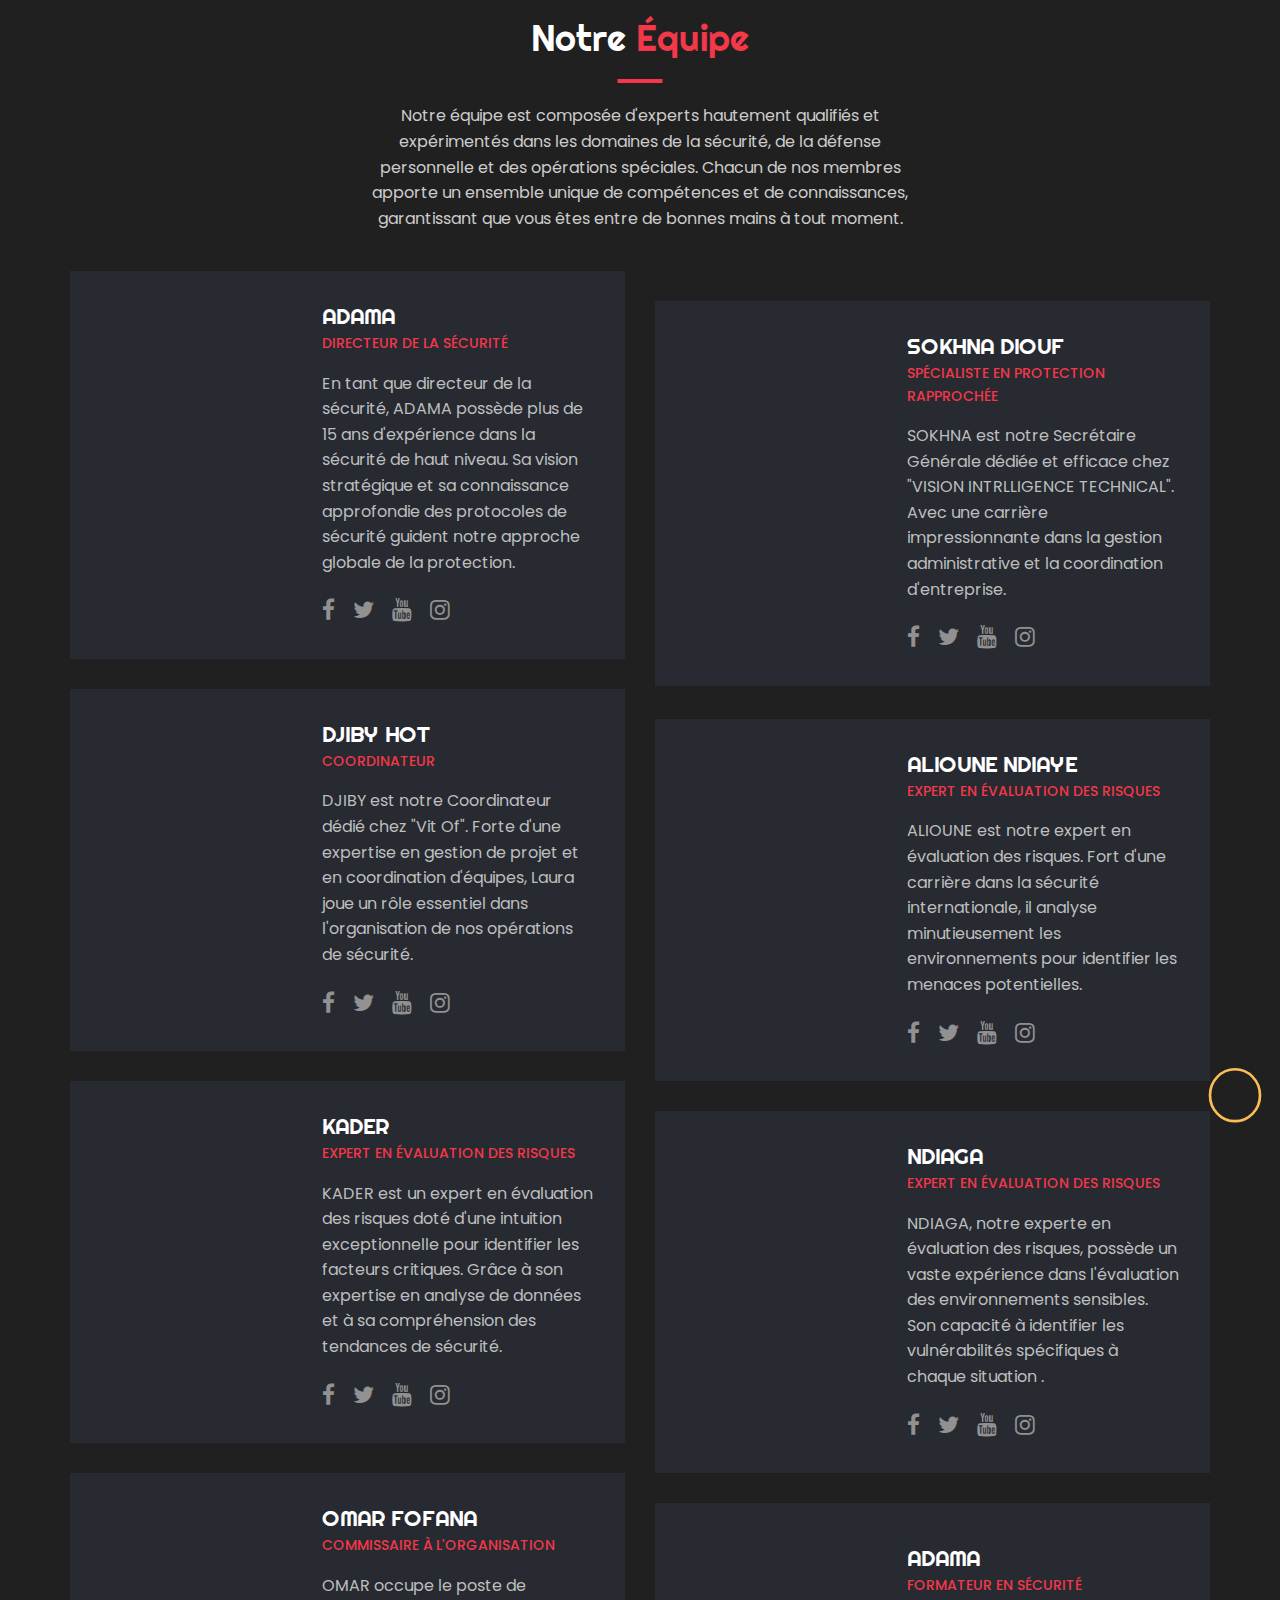
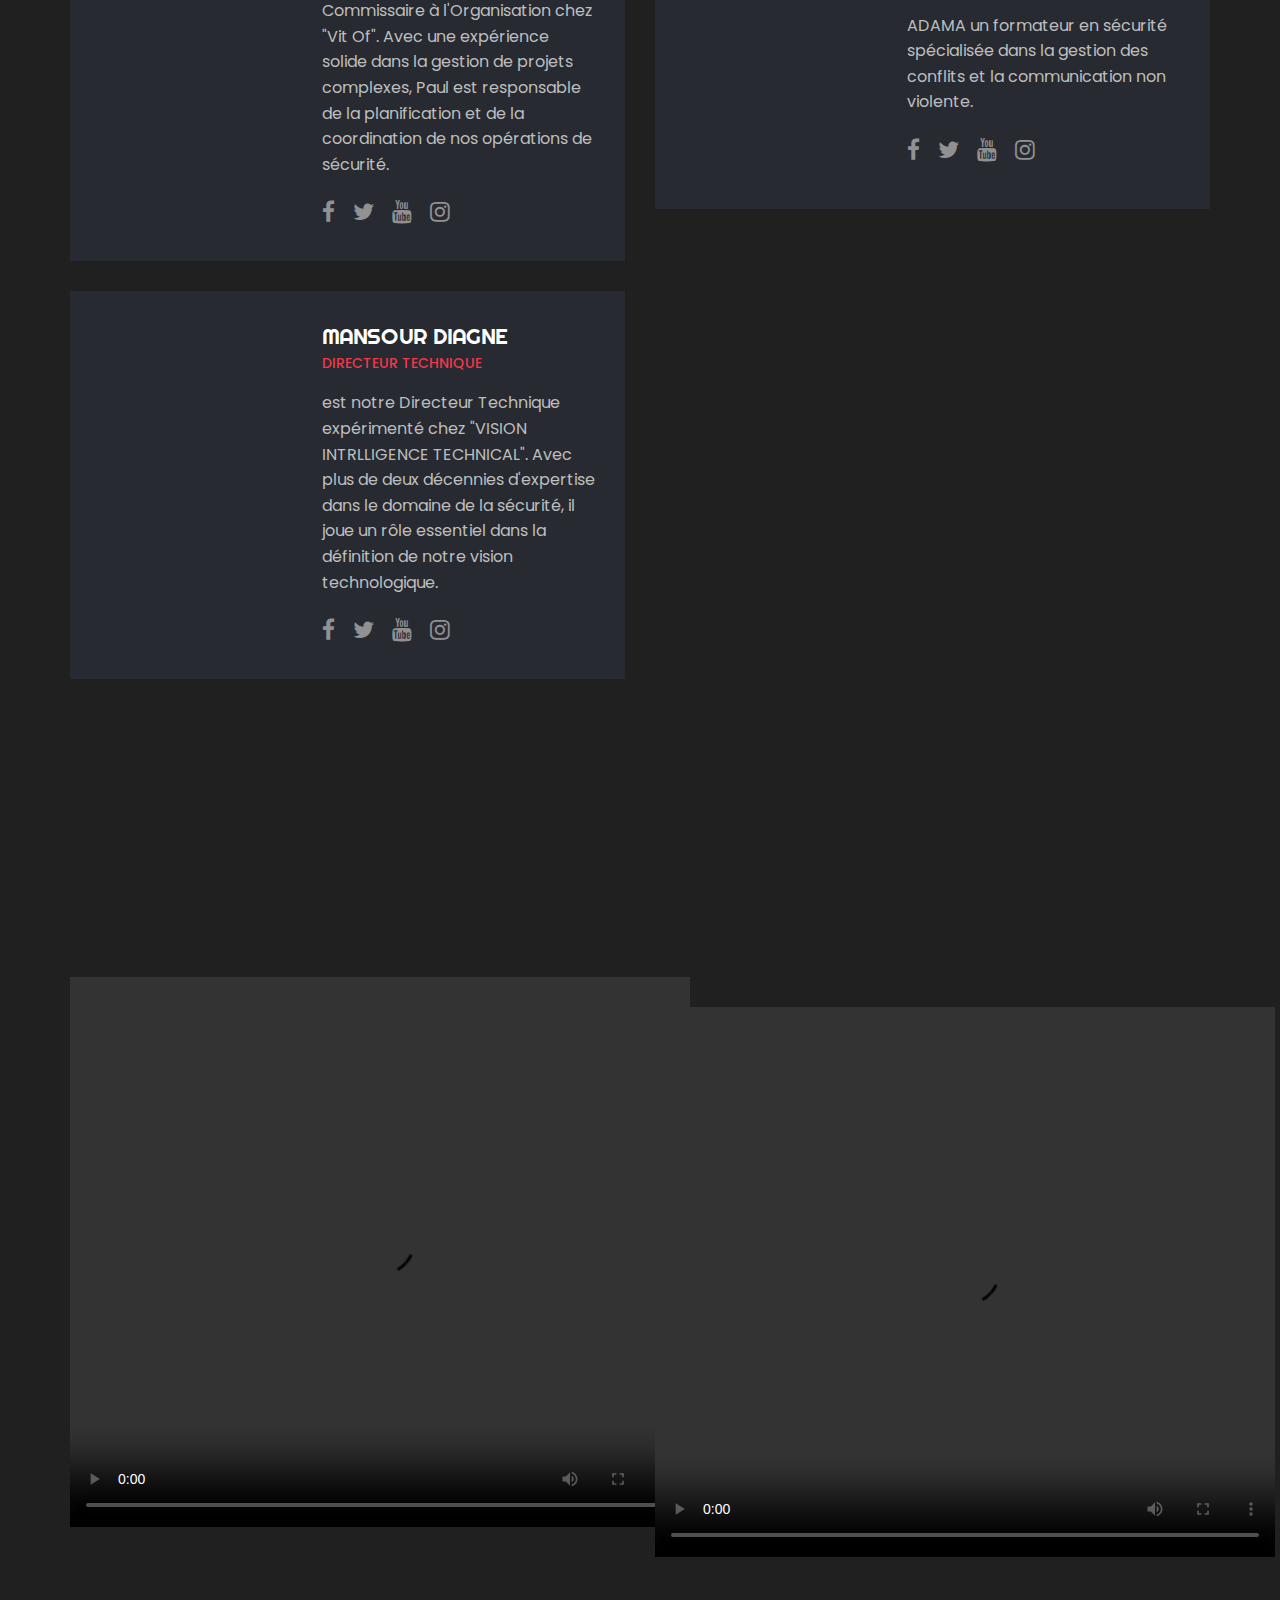
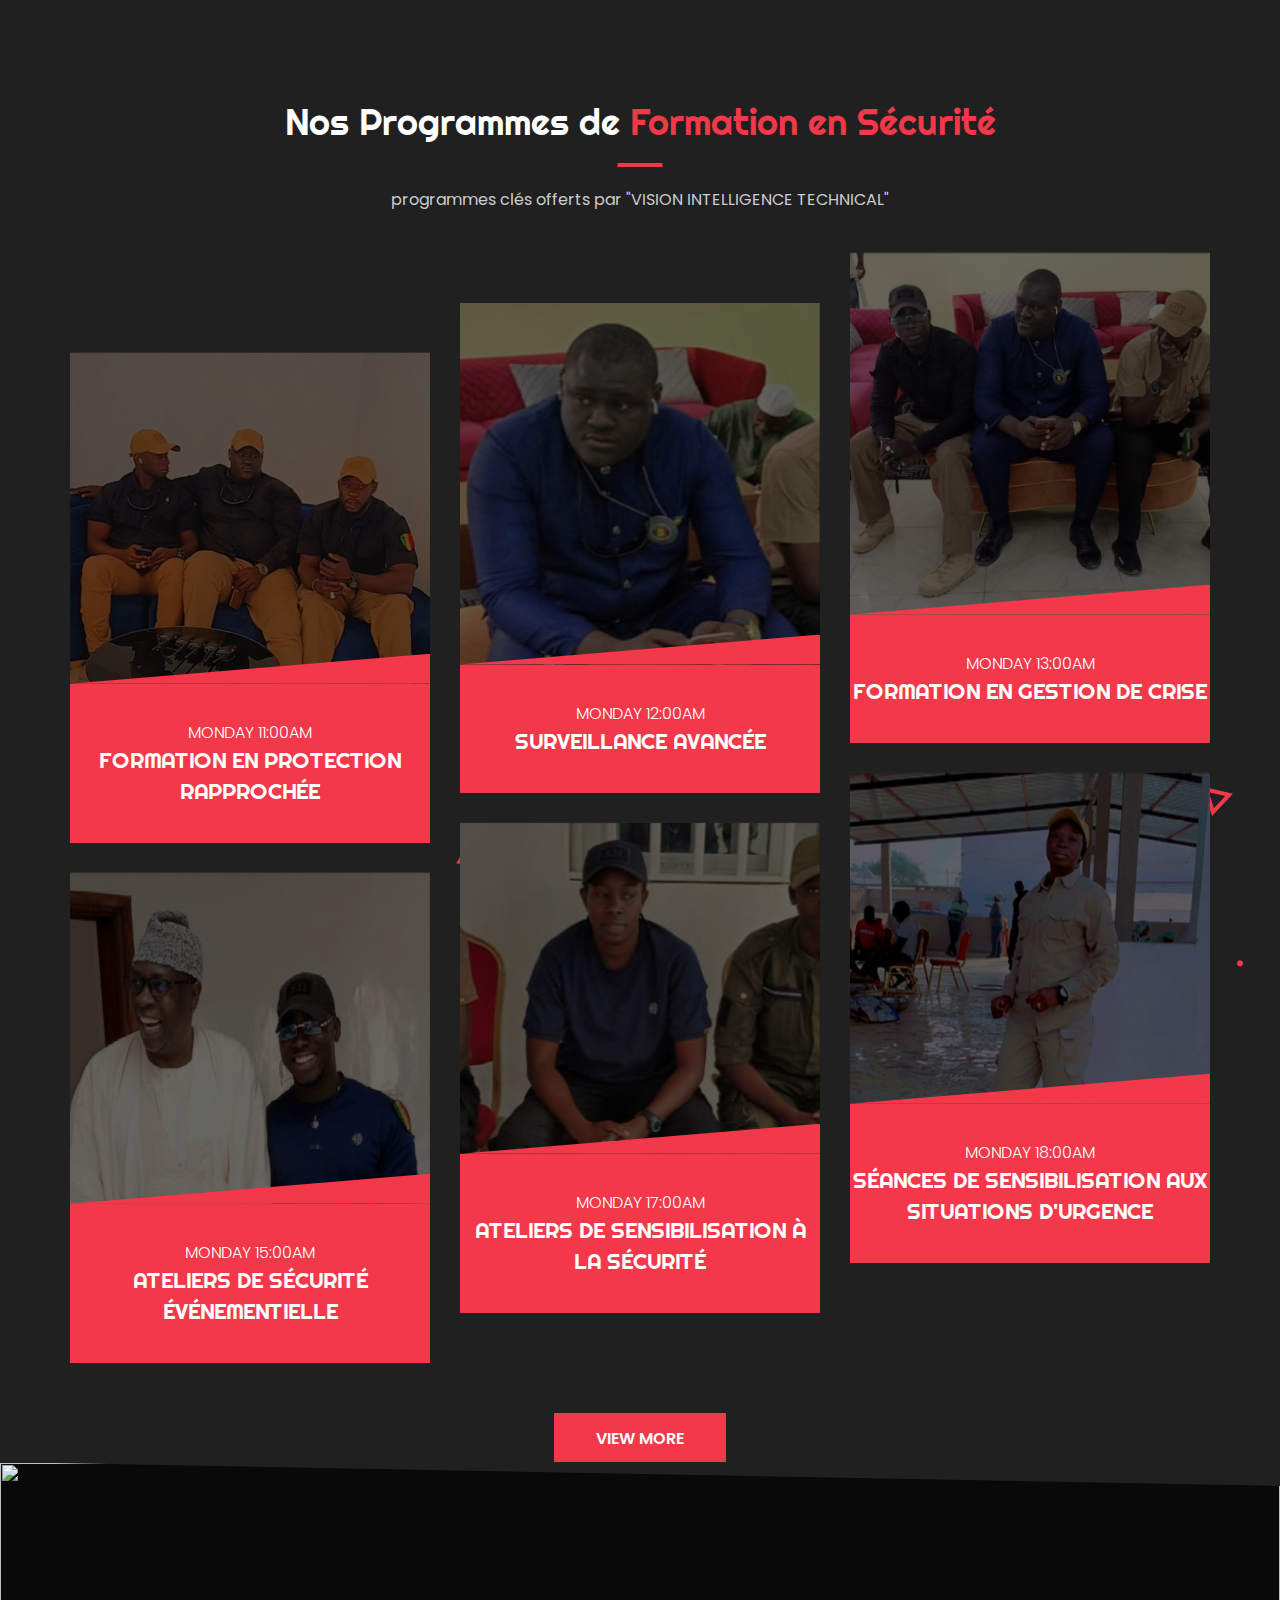
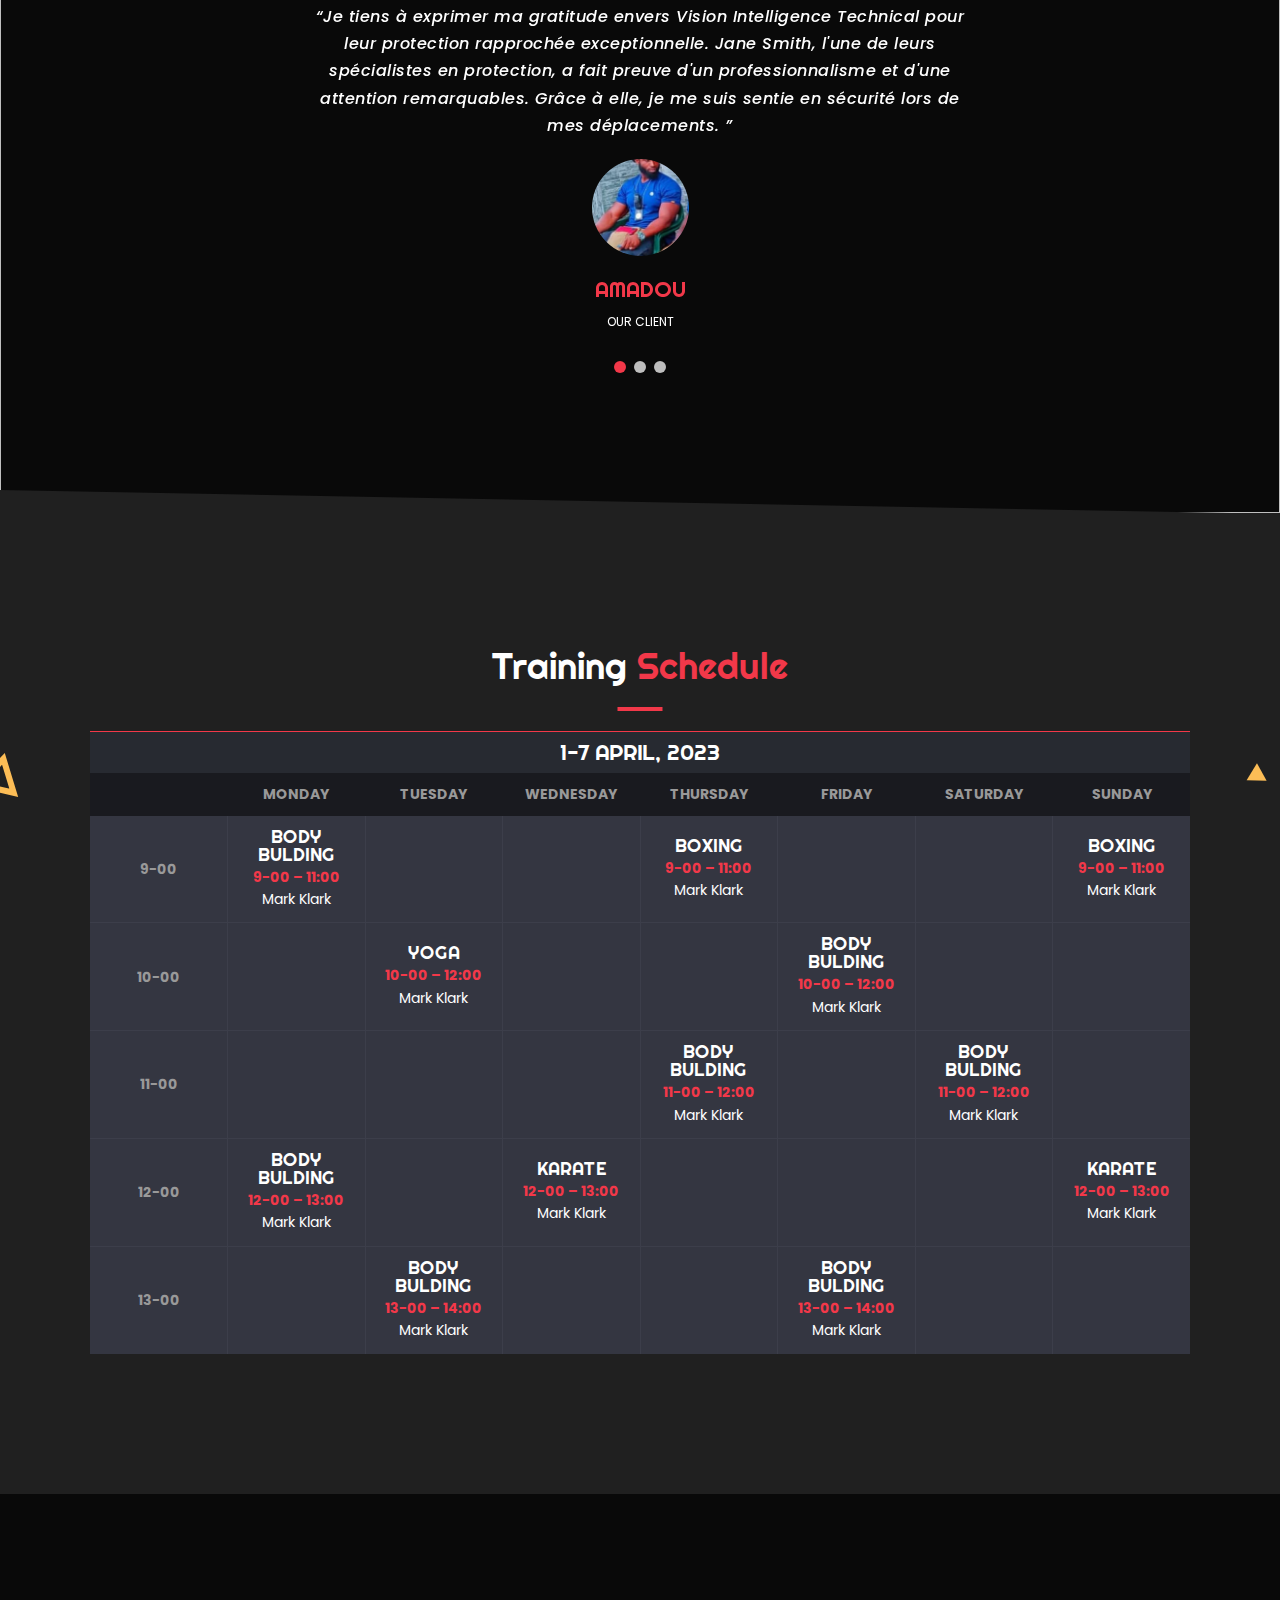
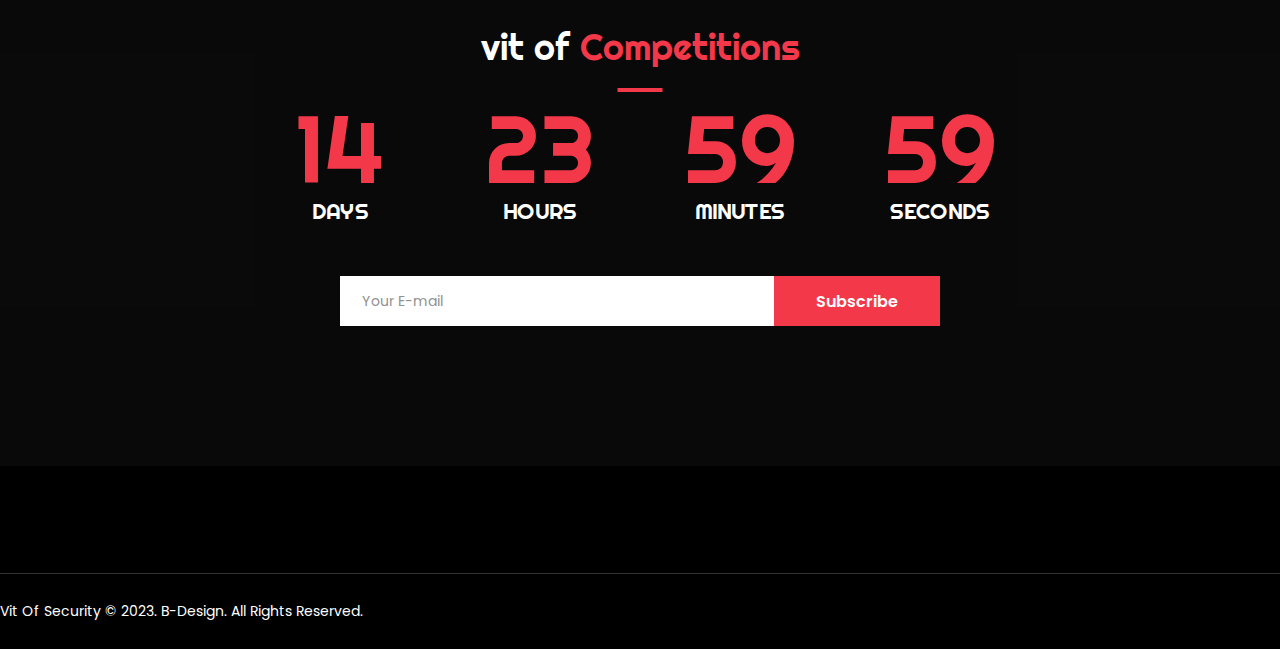
==== commit 6b99cba3: "4modif" ====
--- a/index.html
+++ b/index.html
@@ -444,7 +444,7 @@
 				</div>
 				<div class="col-md-6 out-trainer-col">
 					<div class="out-trainer-item">
-						<a href="#" class="out-trainer-img"><img class="rx-lazy" src="assets/img/placeholder-all.png" data-src="assets/img/vit/equip/P3.jpeg" alt="img"></a>
+						<a href="#" class="out-trainer-img"><img class="rx-lazy" src="assets/img/vit/equip/R3.jpeg" data-src="assets/img/vit/equip/P3.jpeg" alt="img"></a>
 
 						<div class="out-trainer-info">
 							<h3><a href="#">MANSOUR DIAGNE </a></h3>
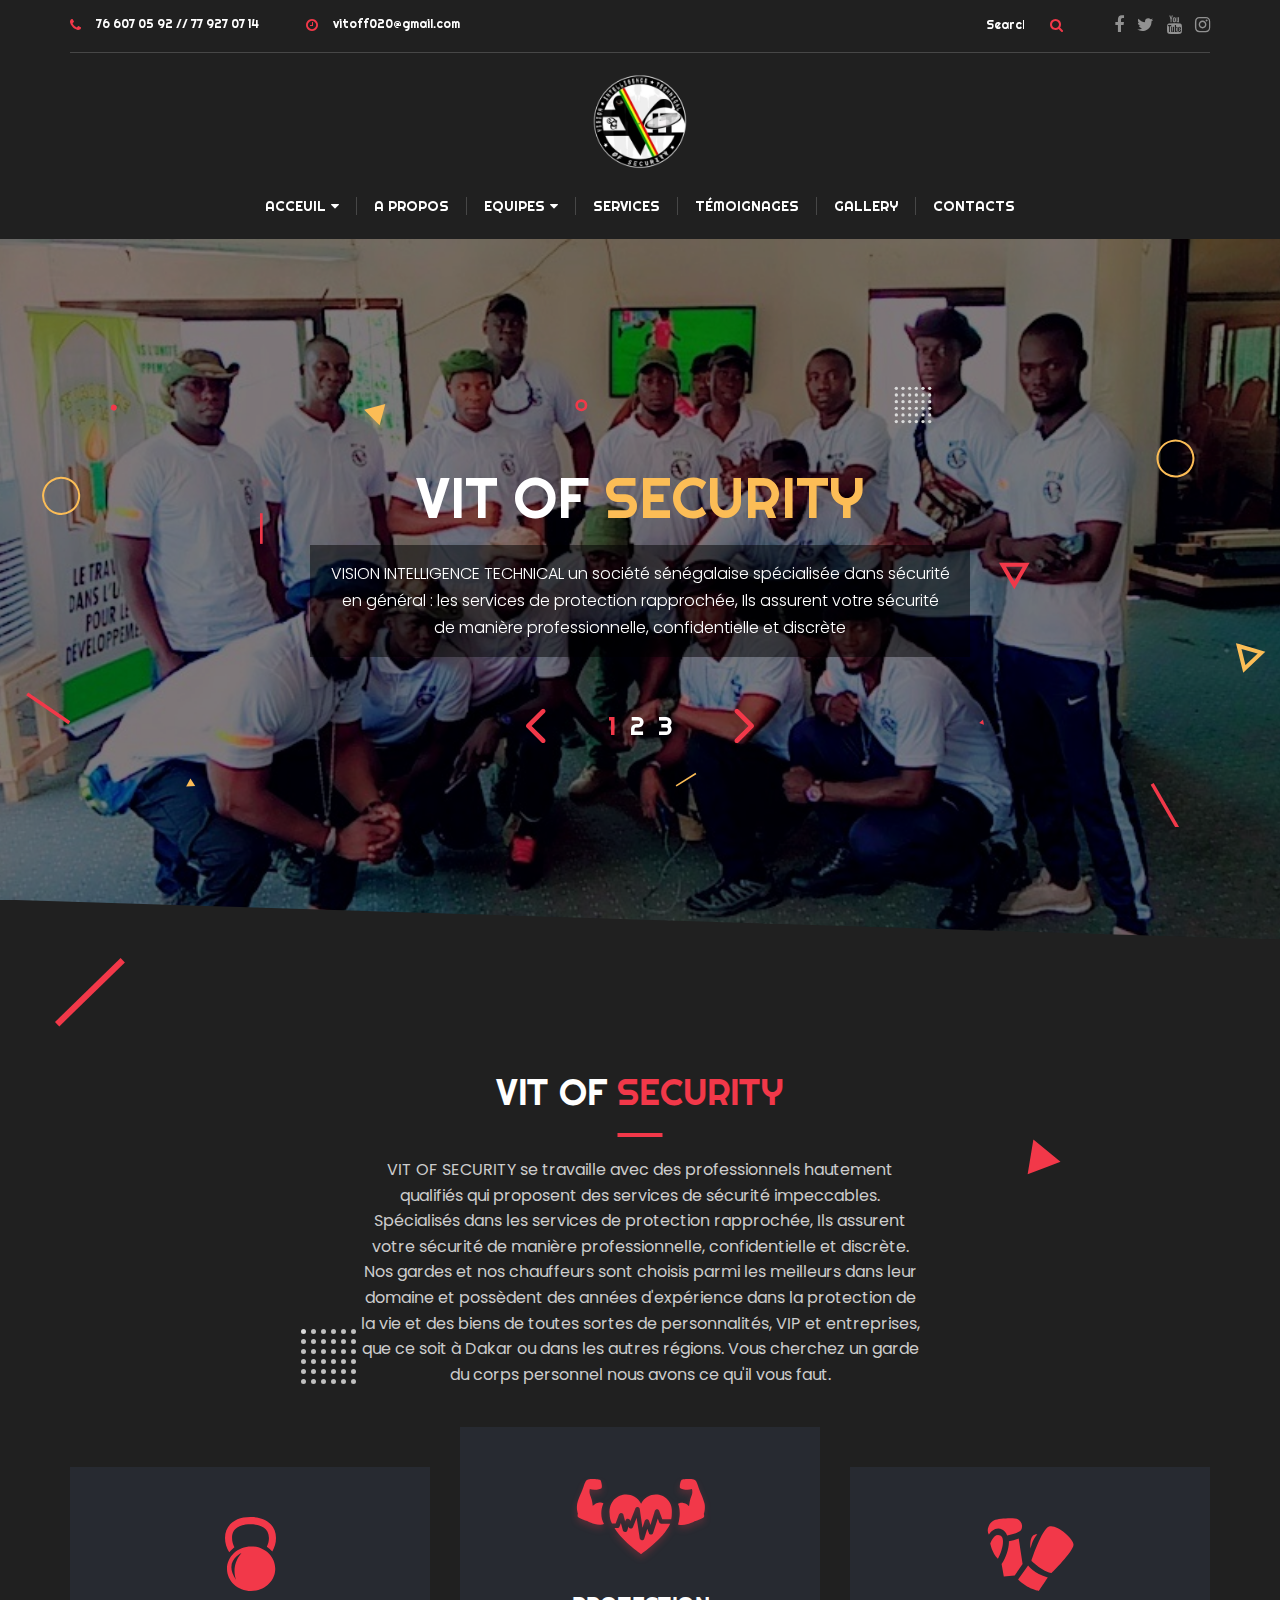
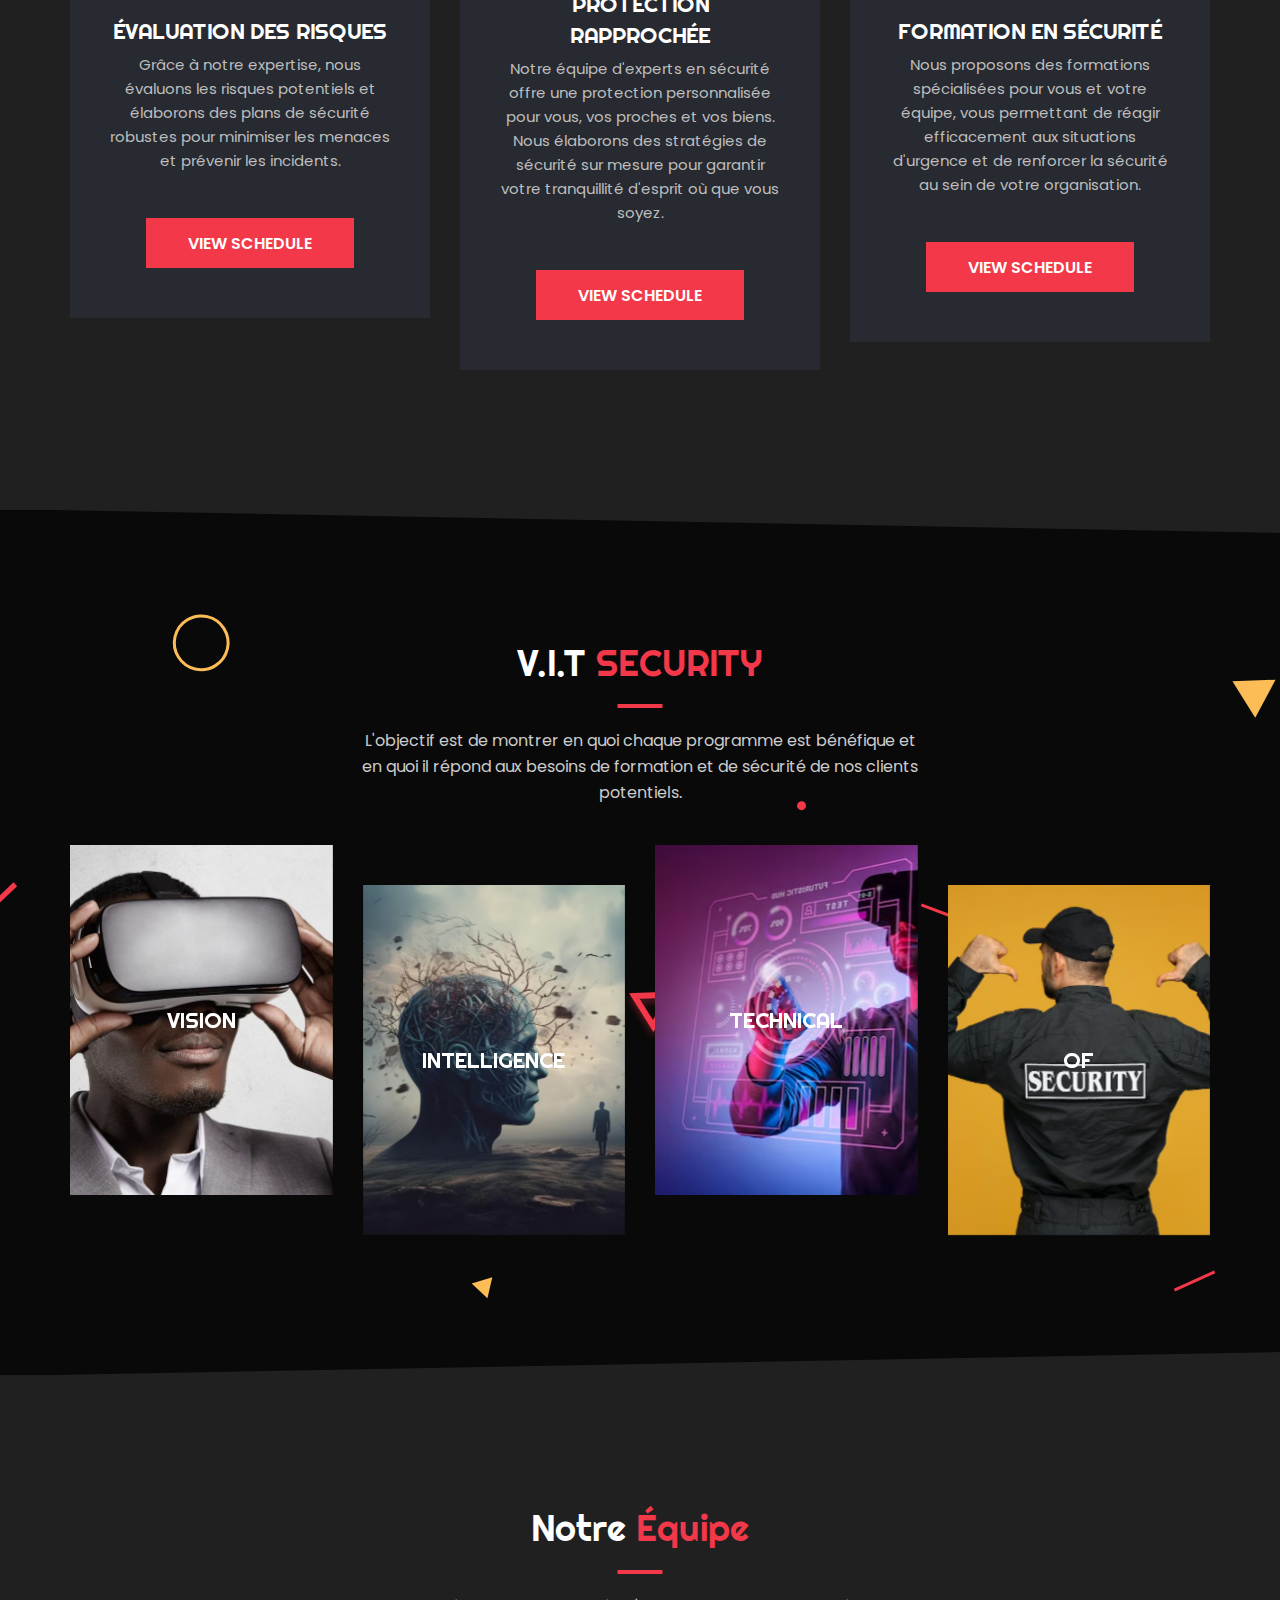
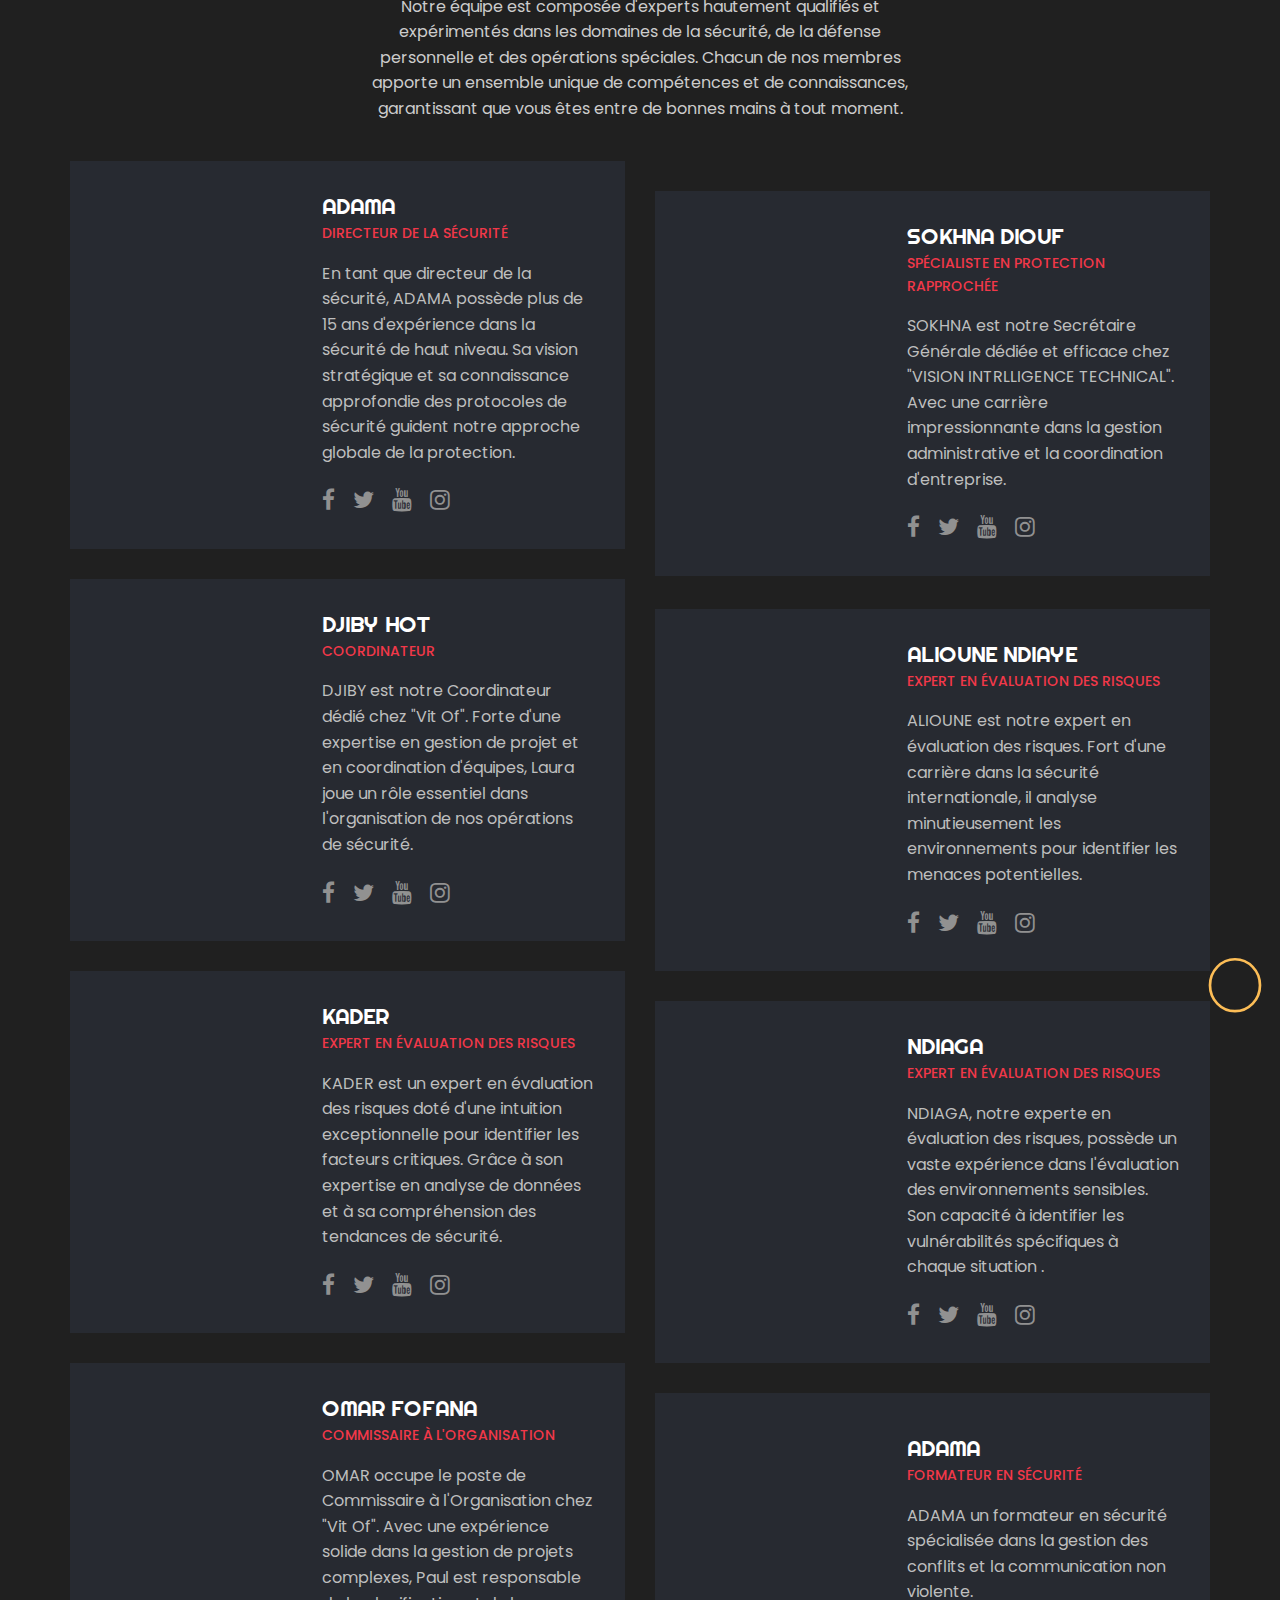
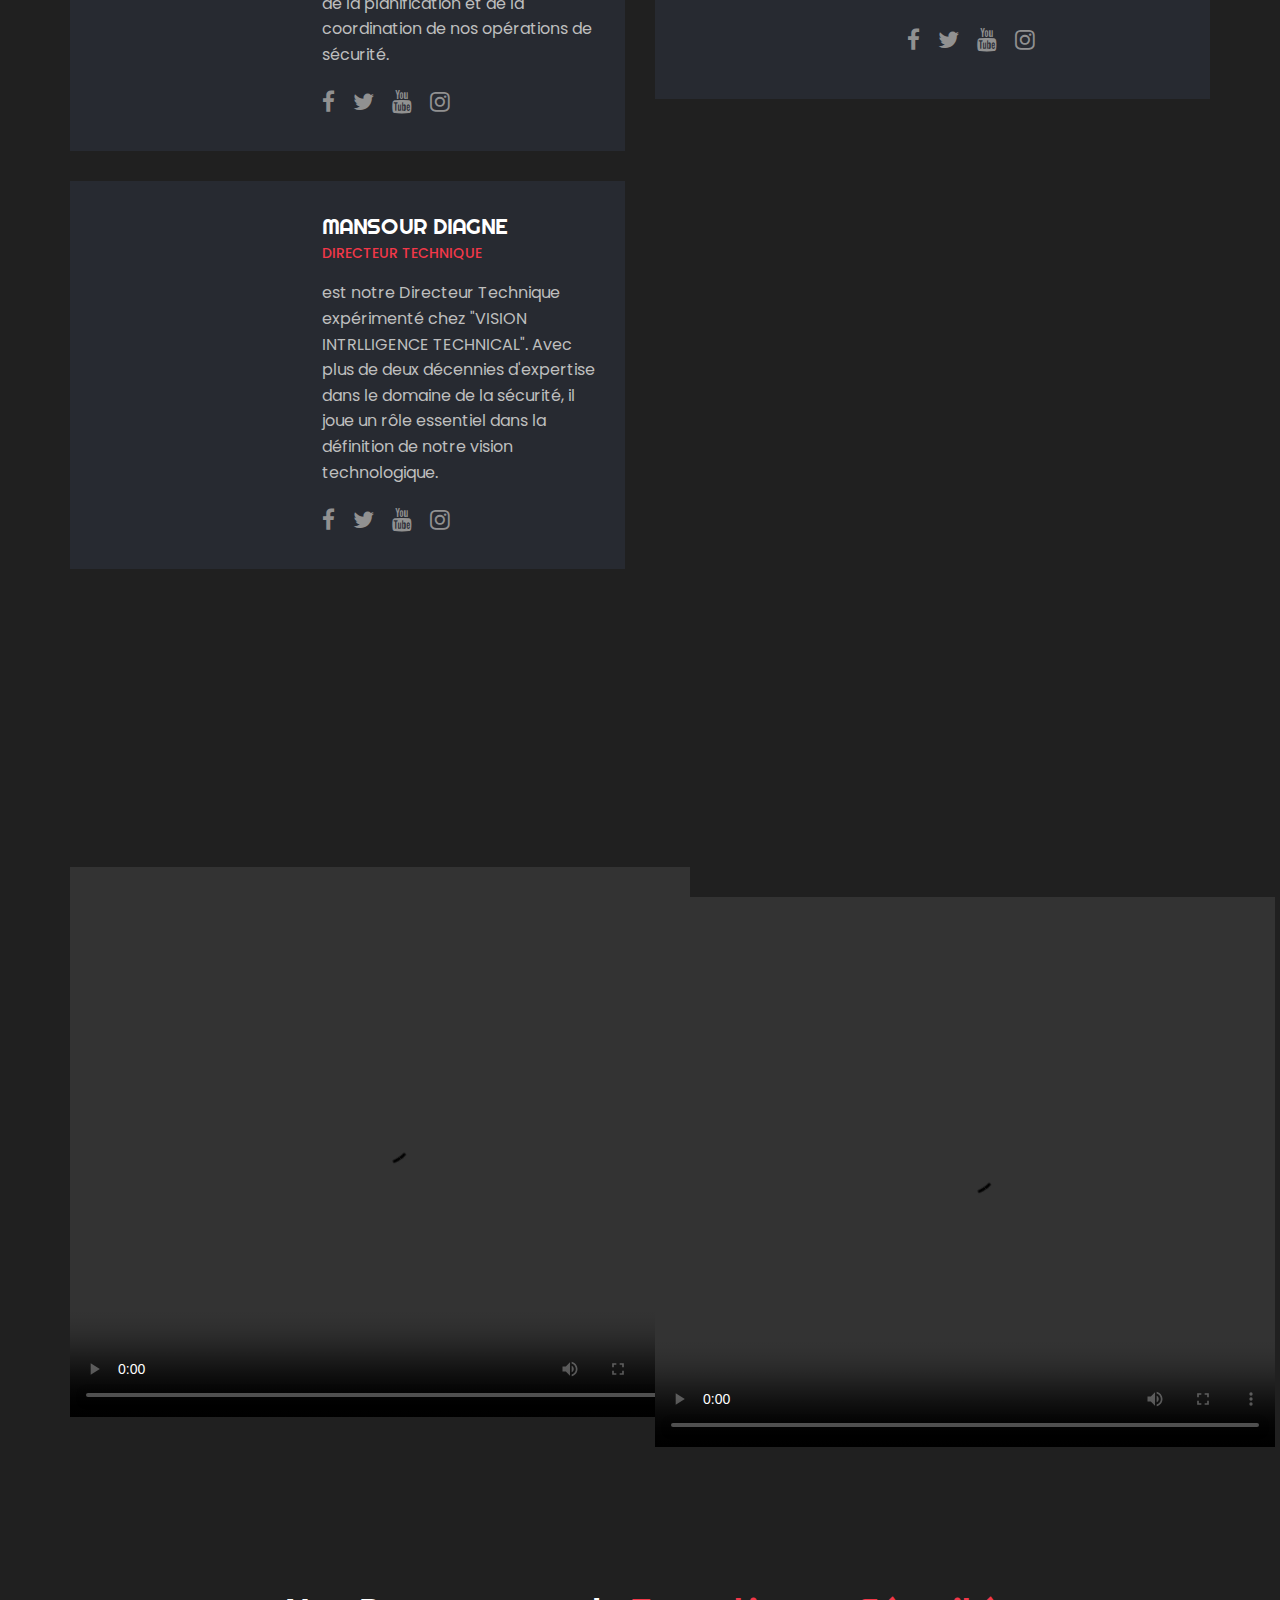
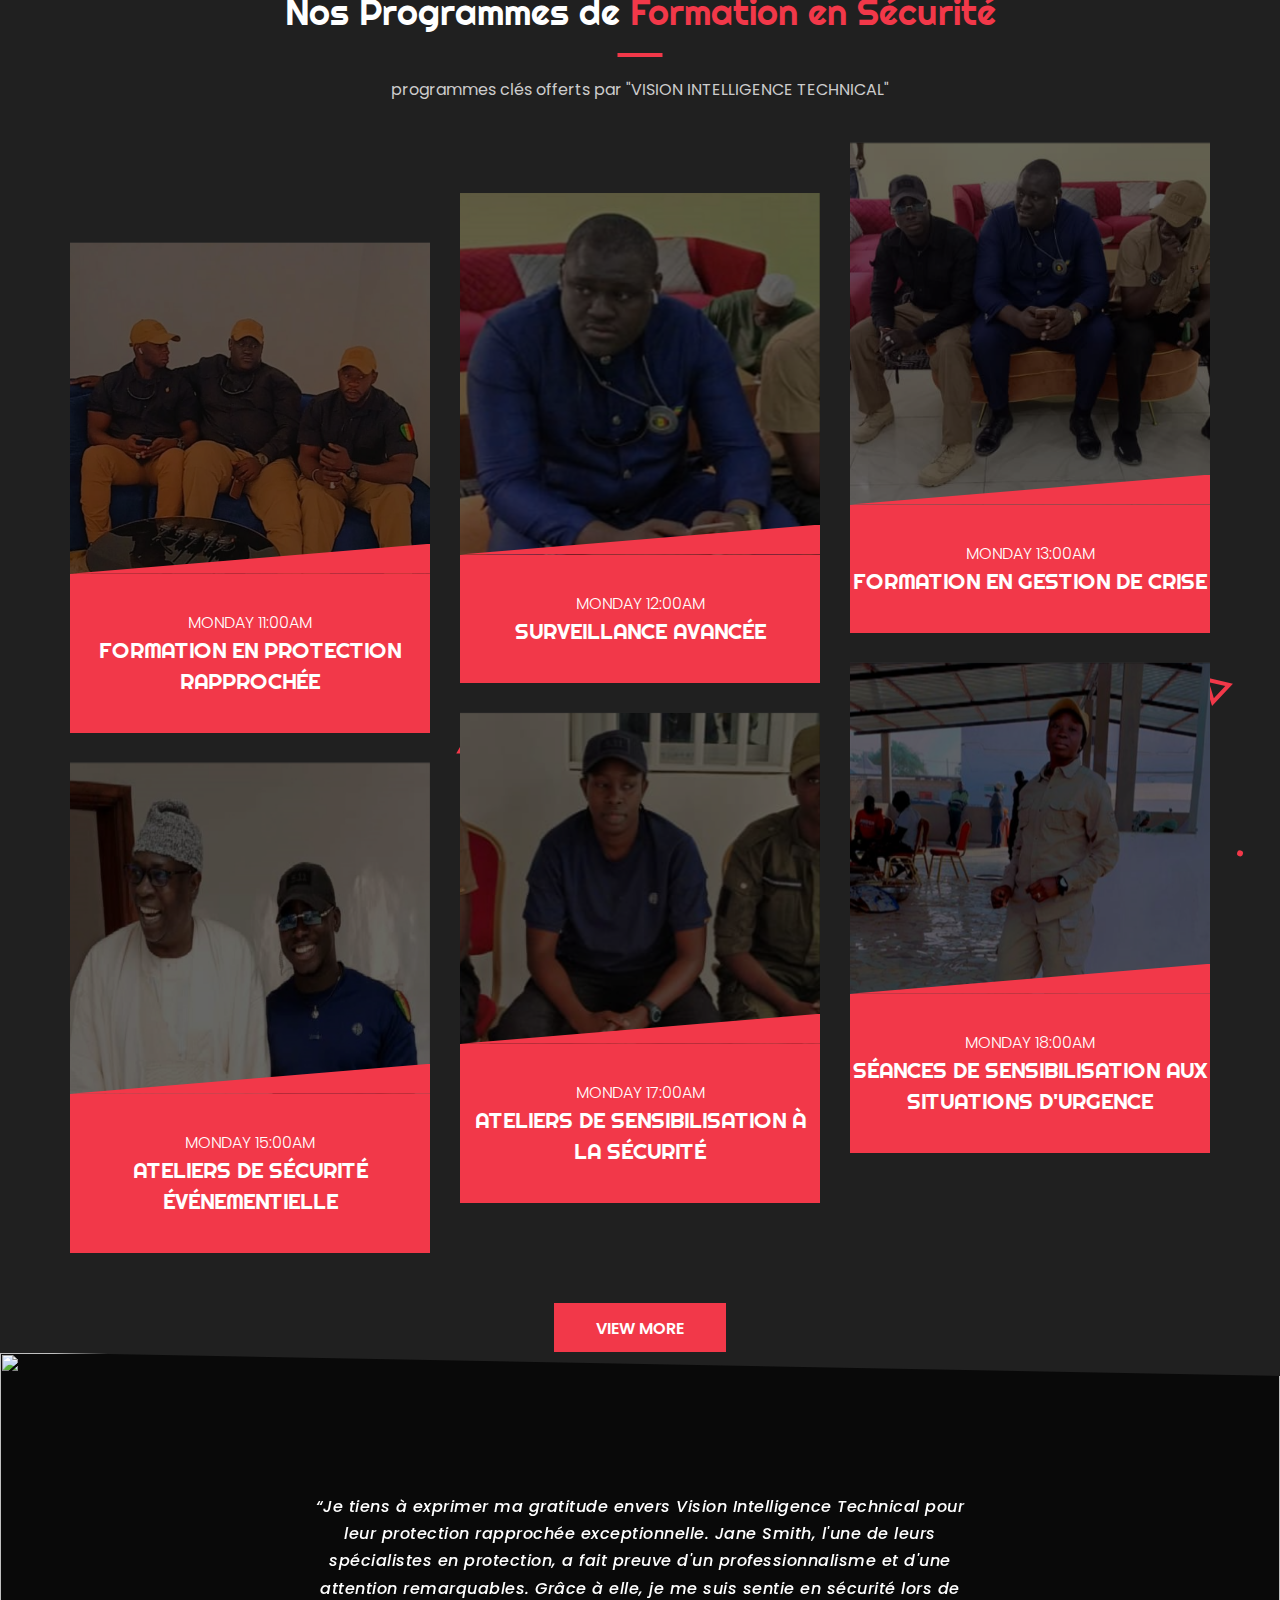
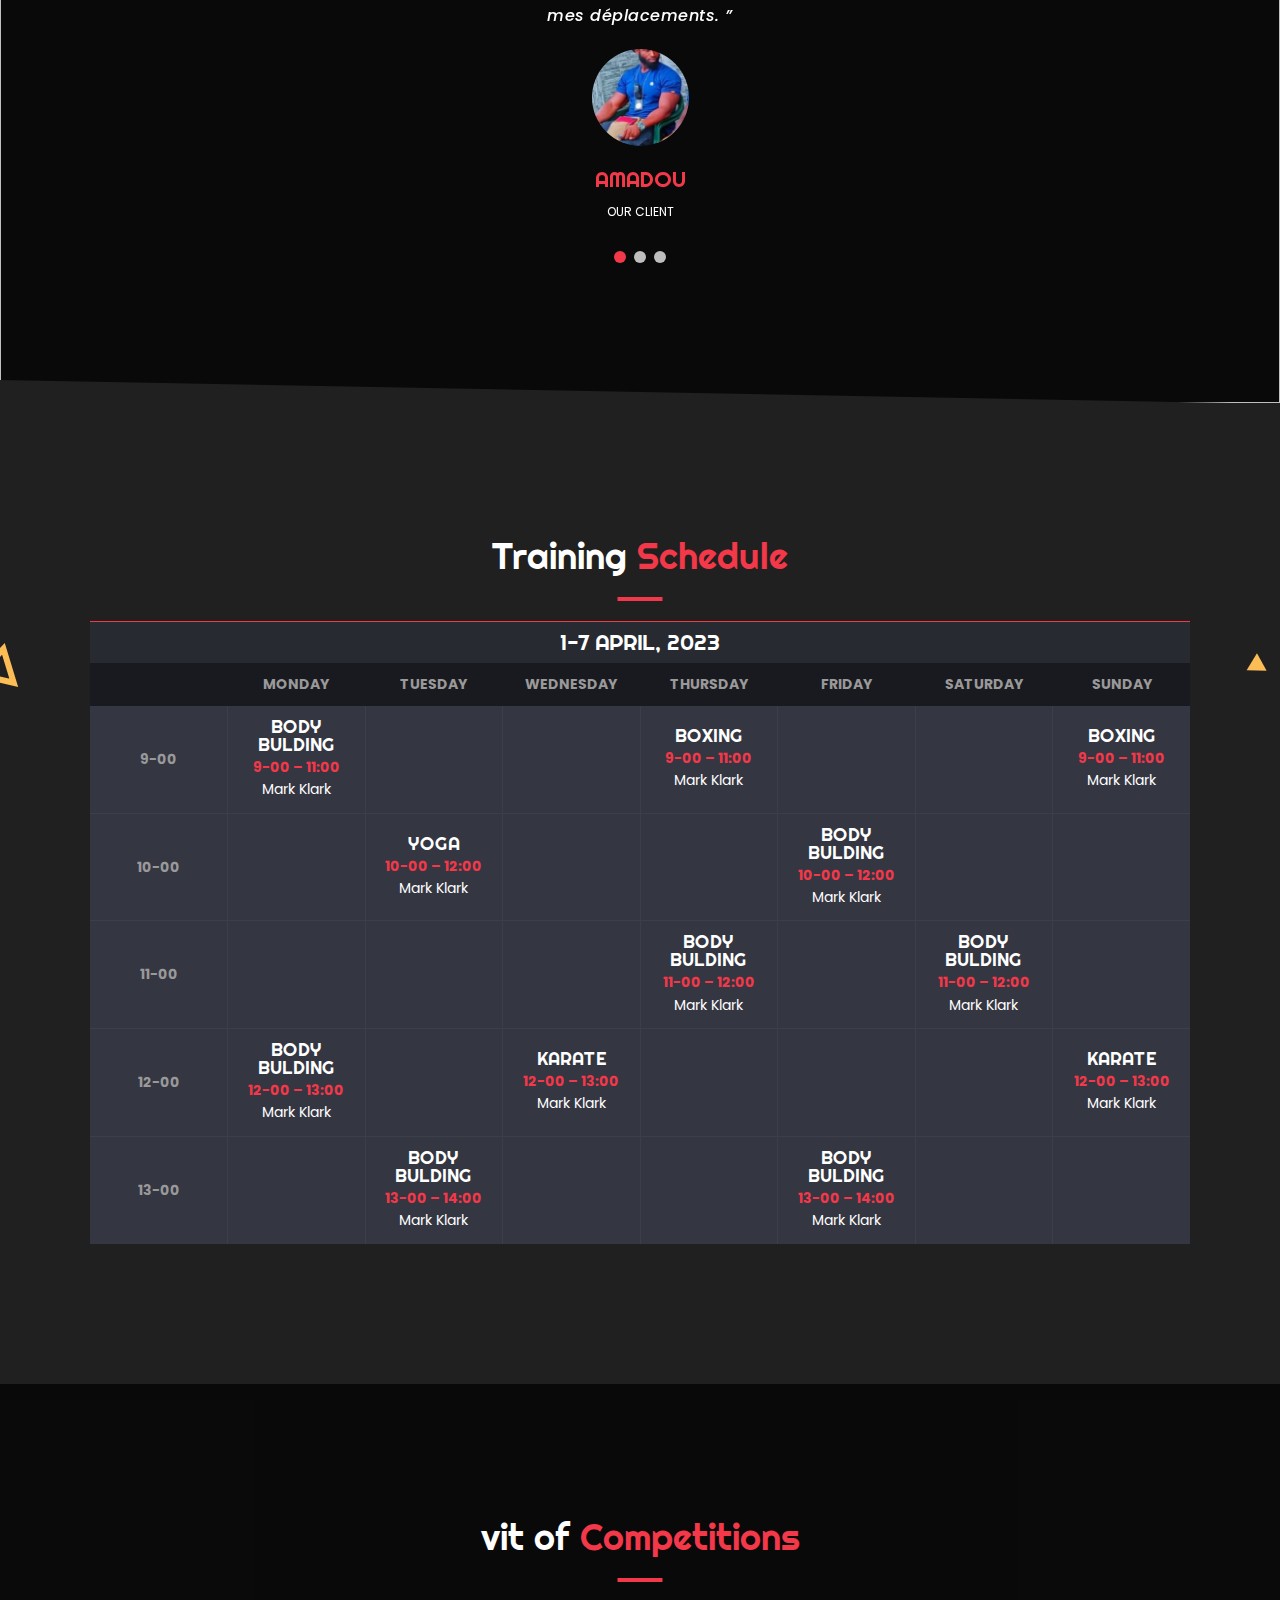
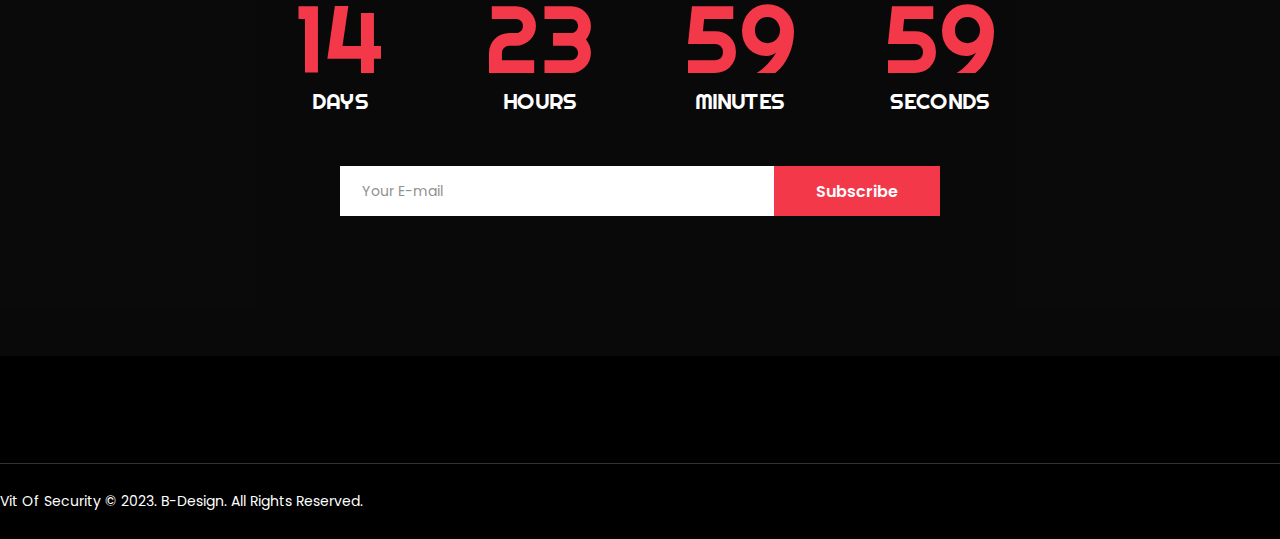
==== commit e22d6b33: "5modif" ====
--- a/index.html
+++ b/index.html
@@ -16,9 +16,11 @@
 	<link rel="stylesheet" href="assets/css/bootstrap-grid.css">
 	<link rel="stylesheet" href="assets/css/font-awesome.min.css">
 	<link rel="stylesheet" href="assets/css/style.css">
+		<link rel="stylesheet" href="assets/css/jquery.fancybox.css">
+
 </head>
 
-<body id="home">
+<body id="home" >
 	<!--================ PRELOADER ================-->
 	<div class="preloader-cover">
 		<div id="cube-loader">
@@ -444,7 +446,7 @@
 				</div>
 				<div class="col-md-6 out-trainer-col">
 					<div class="out-trainer-item">
-						<a href="#" class="out-trainer-img"><img class="rx-lazy" src="assets/img/vit/equip/R3.jpeg" data-src="assets/img/vit/equip/P3.jpeg" alt="img"></a>
+						<a href="#" class="out-trainer-img"><img class="rx-lazy" src="assets/img/vit/equip/p3.jpeg" data-src="assets/img/vit/equip/p3.jpeg" alt="img"></a>
 
 						<div class="out-trainer-info">
 							<h3><a href="#">MANSOUR DIAGNE </a></h3>
--- a/assets/css/style.css
+++ b/assets/css/style.css
@@ -1182,8 +1182,7 @@
   display: inline-block; }
   .logo img {
     display: block;
-    height: 23vh;
-    width: 23vh;
+    
   }
 
 .btn {
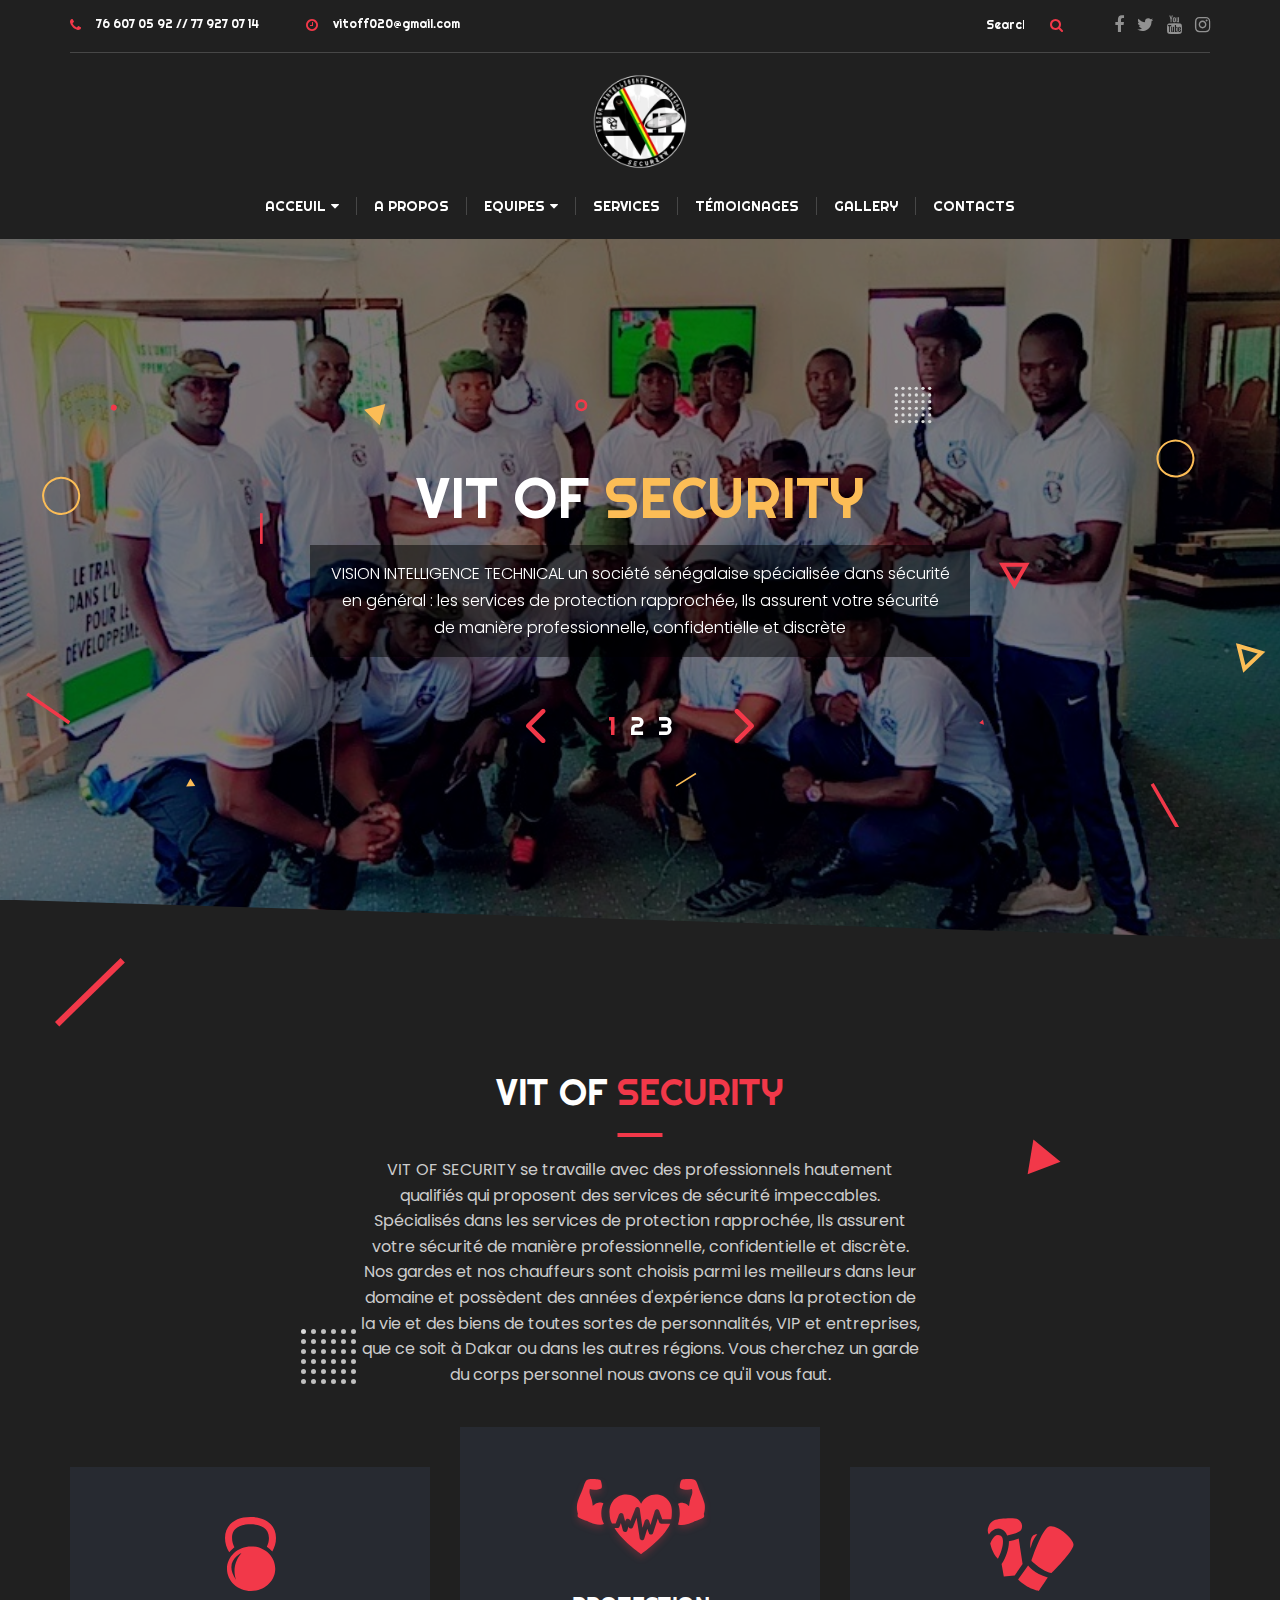
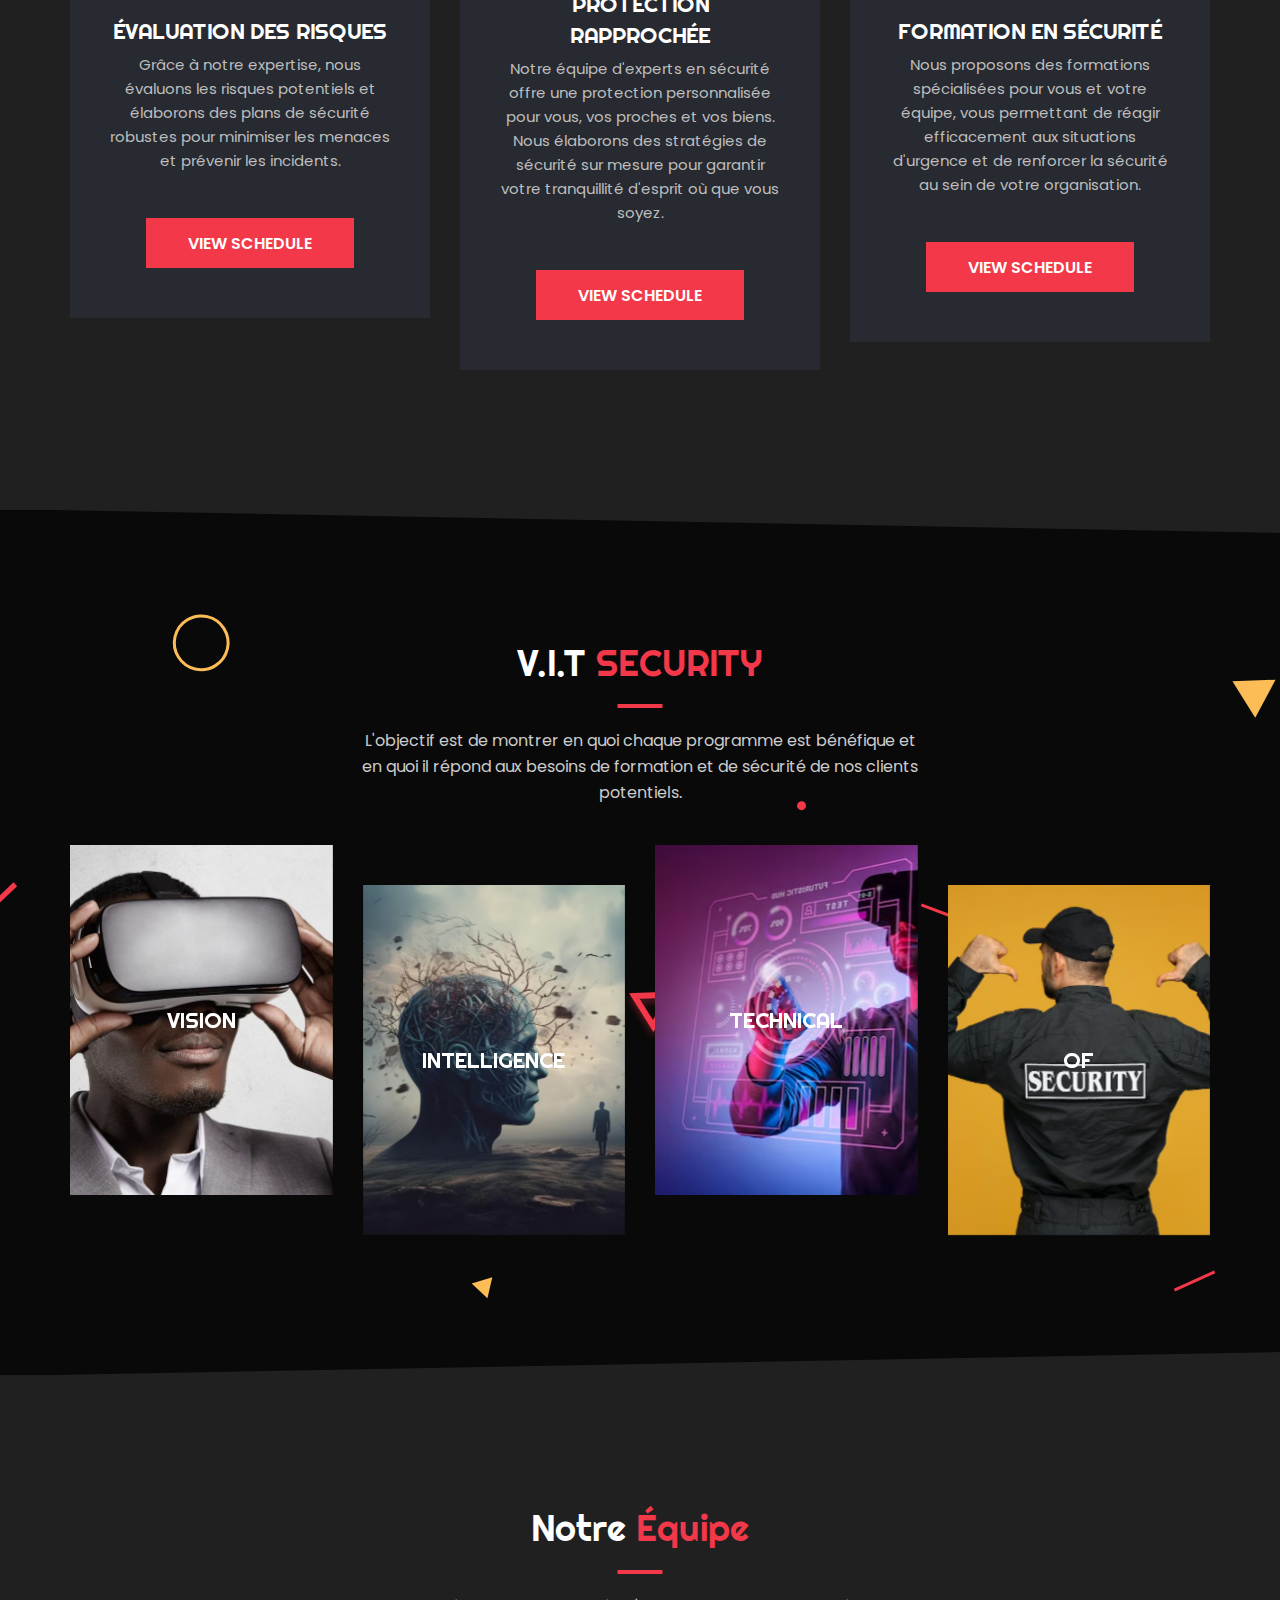
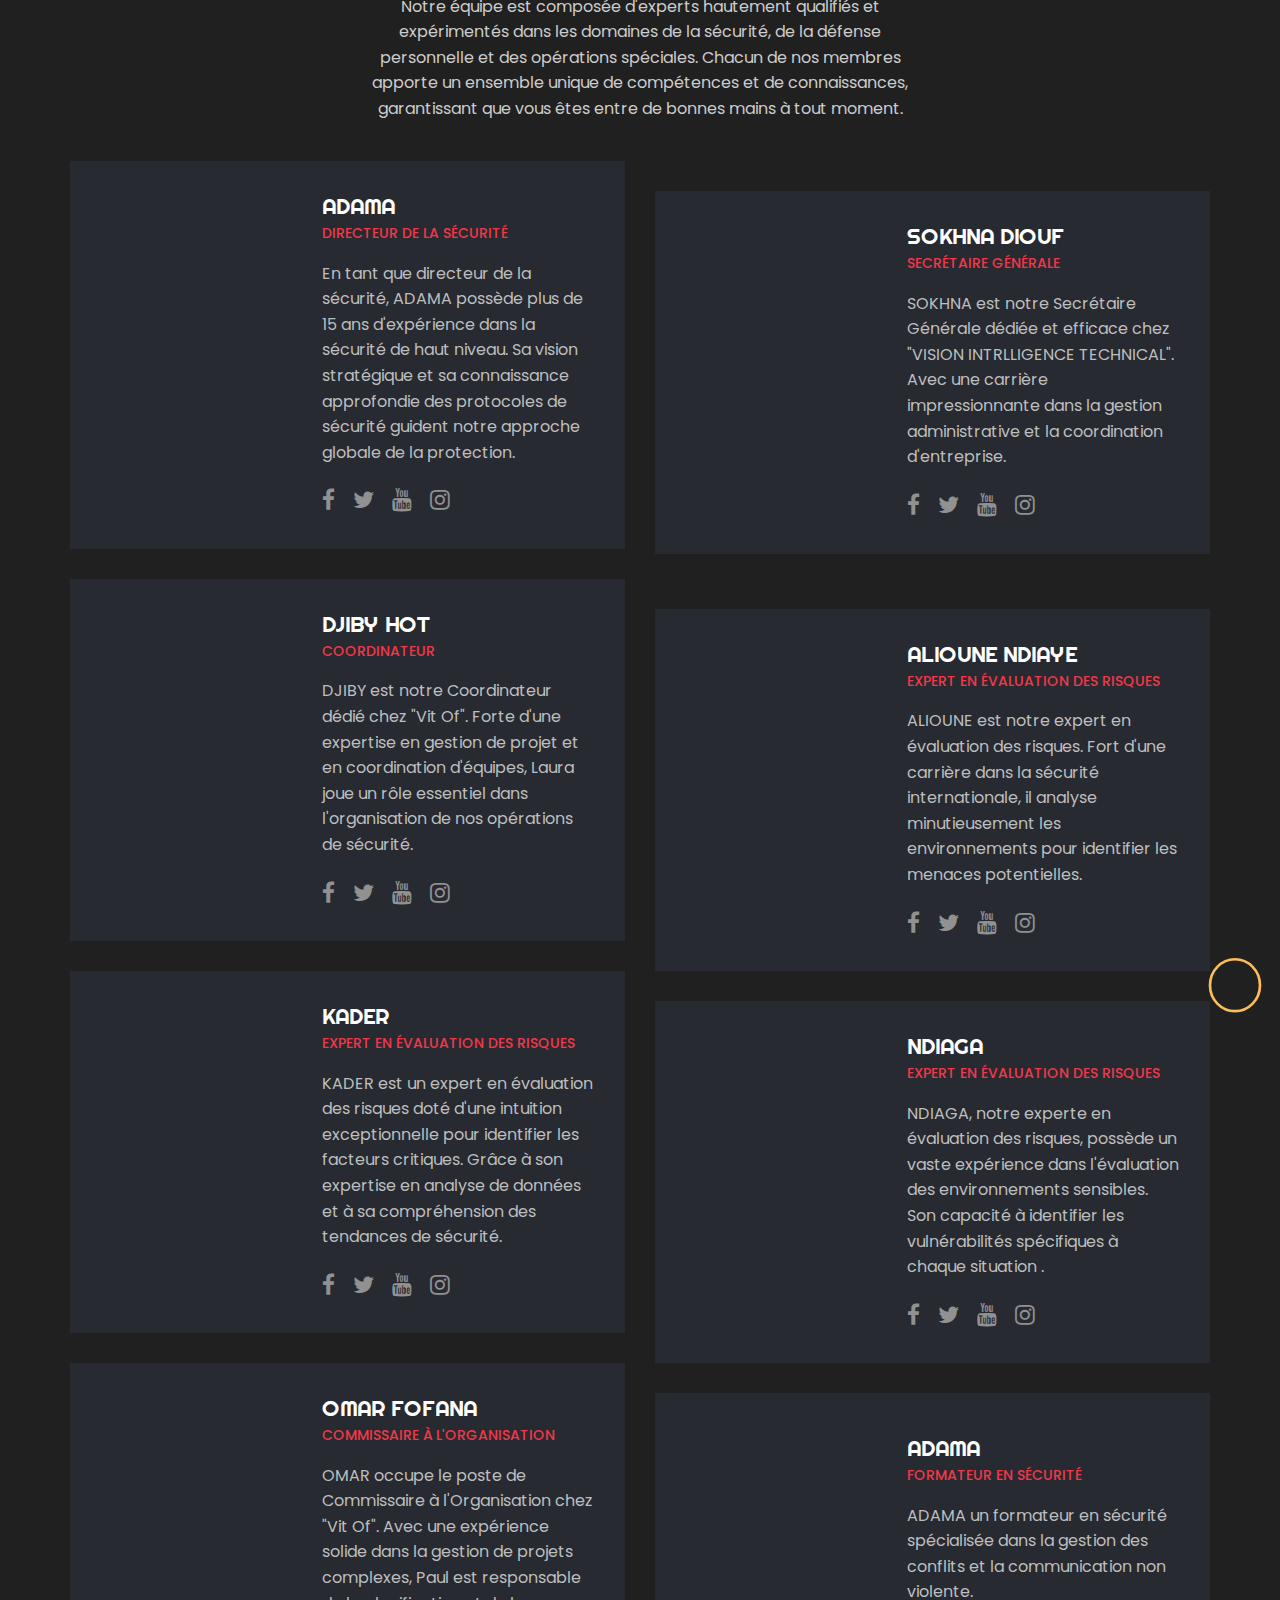
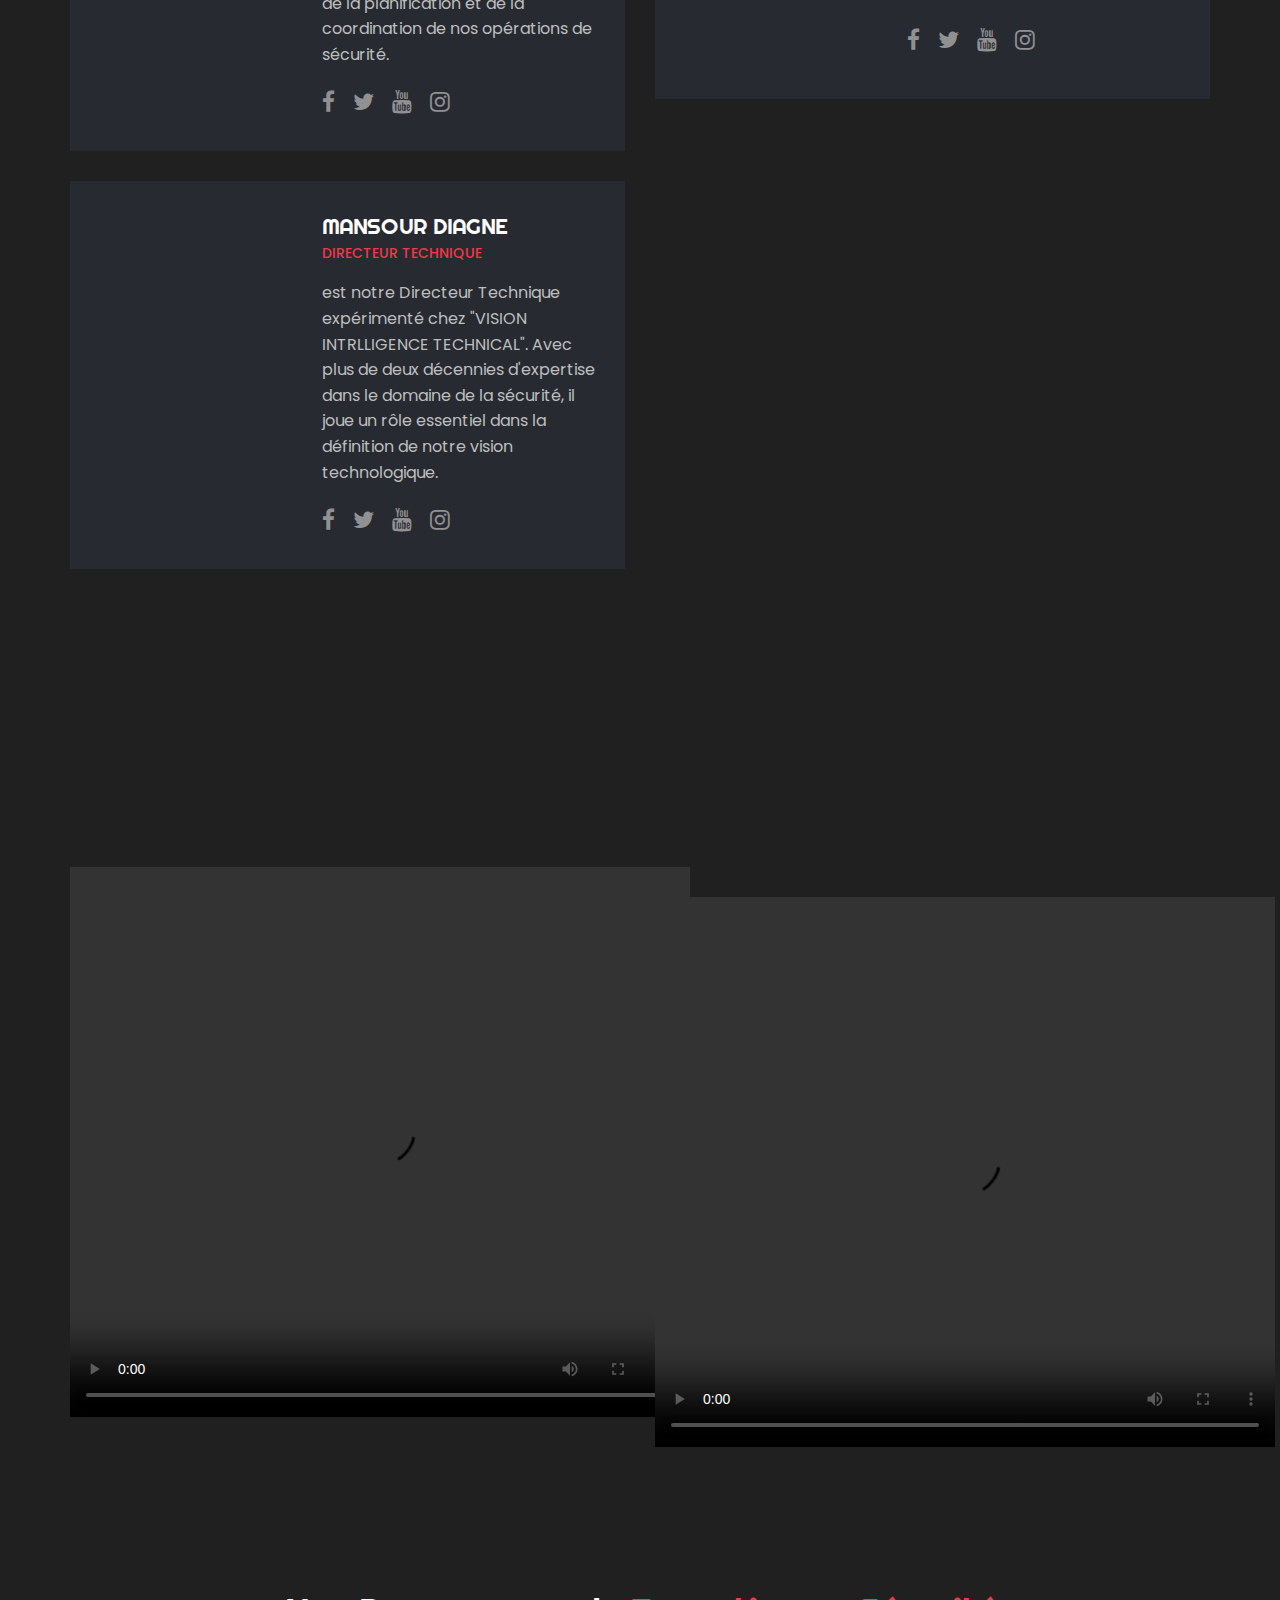
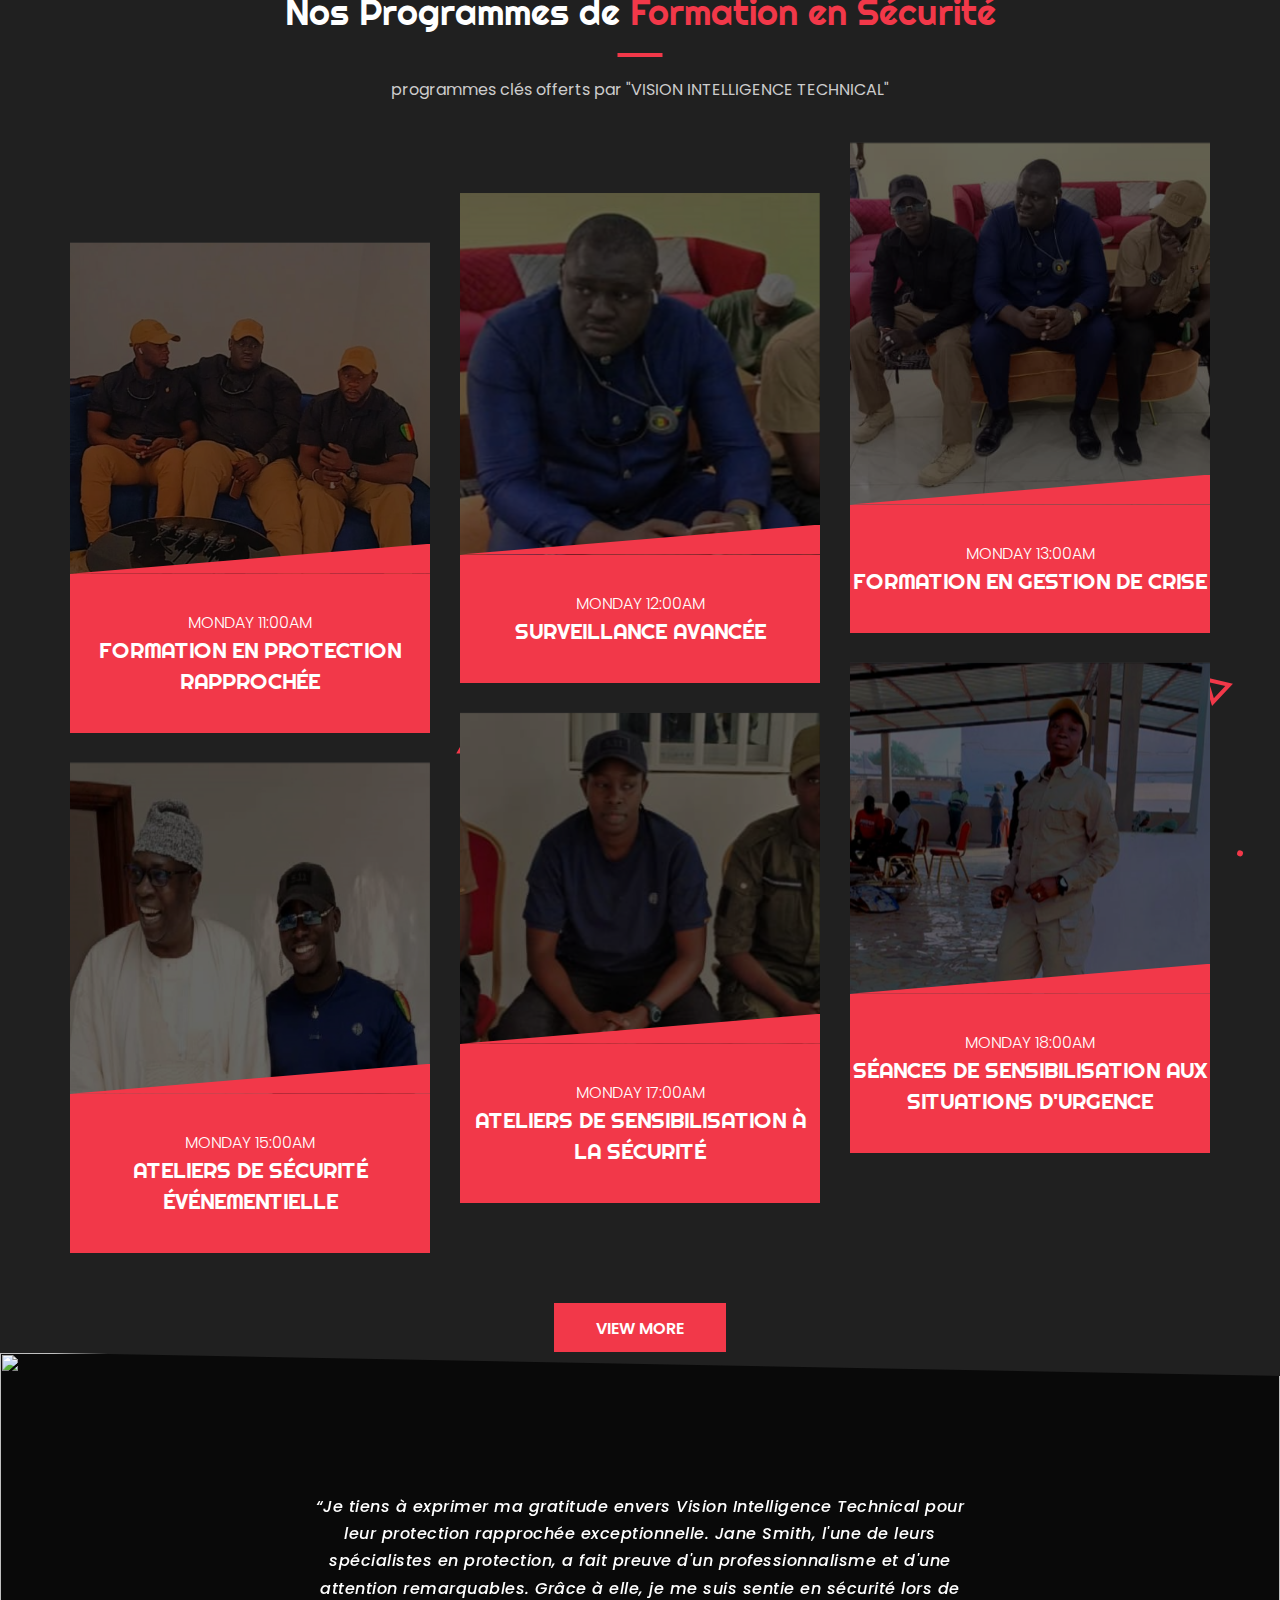
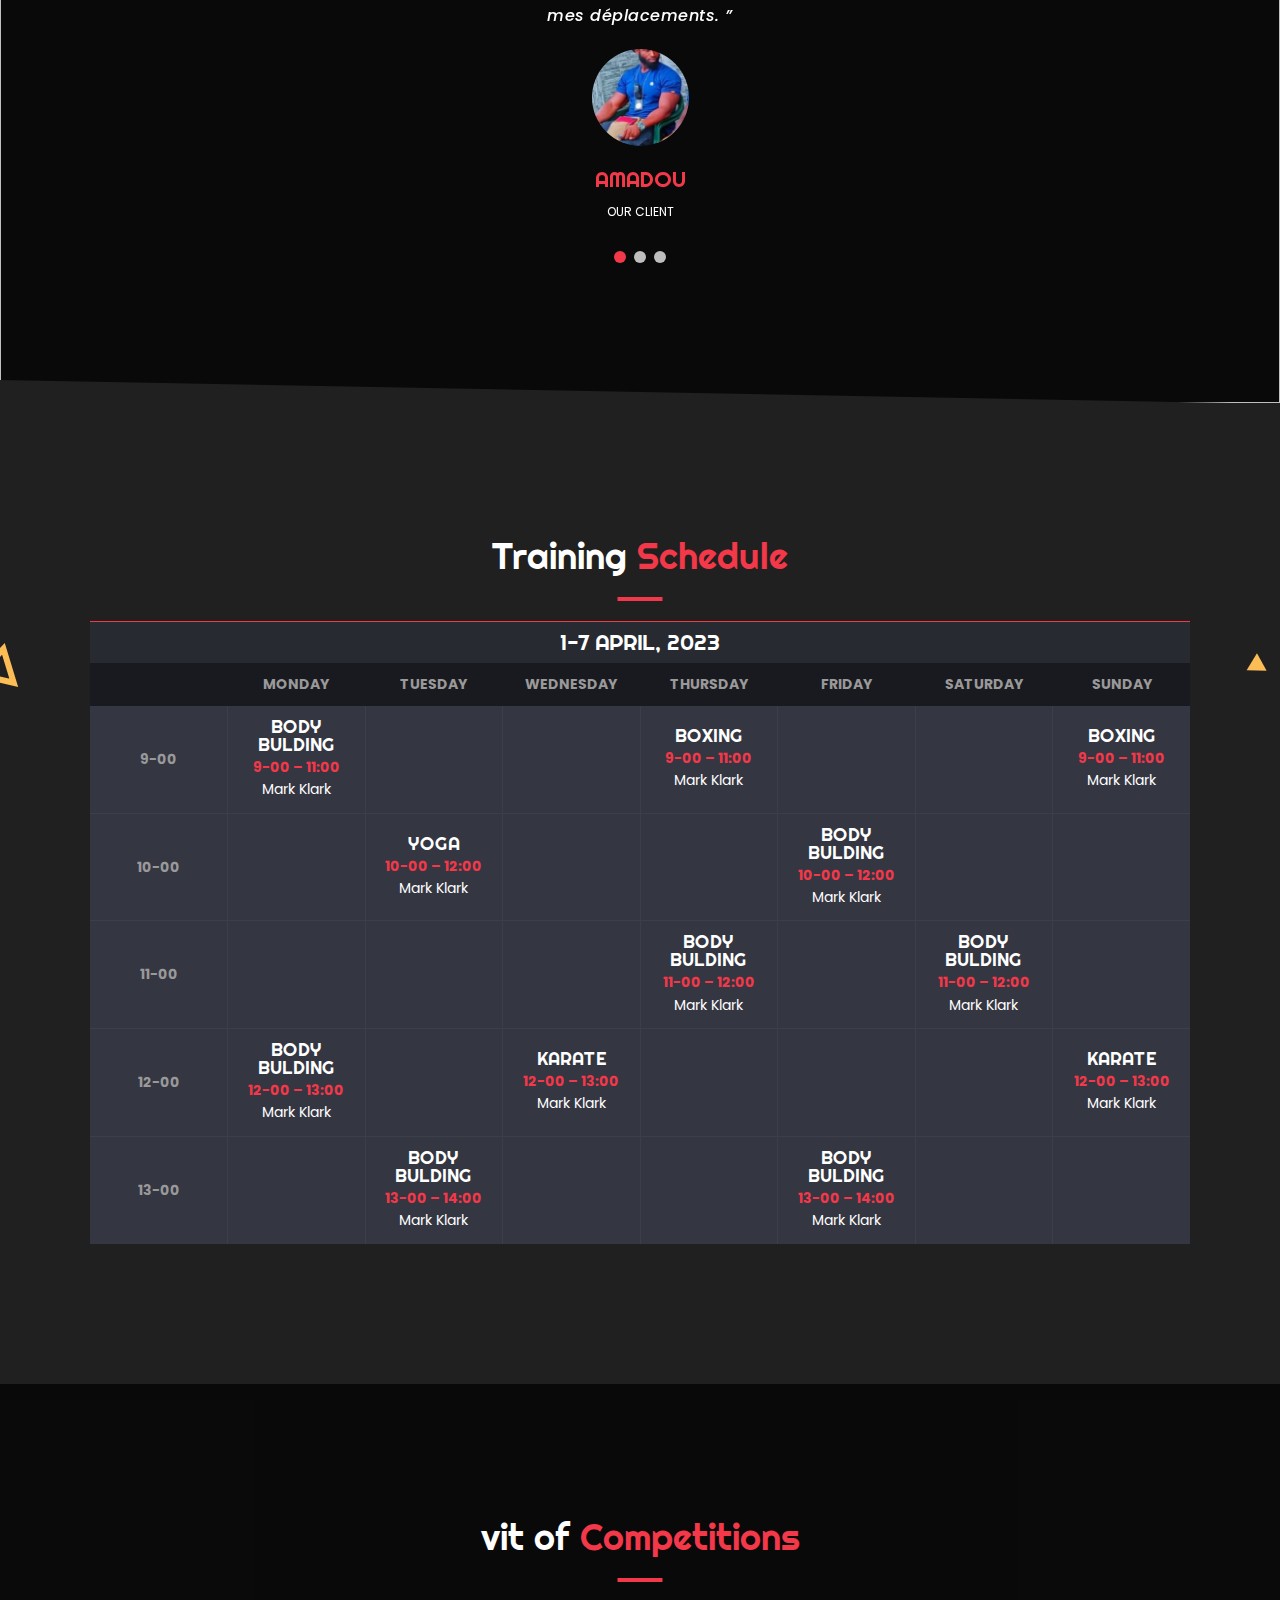
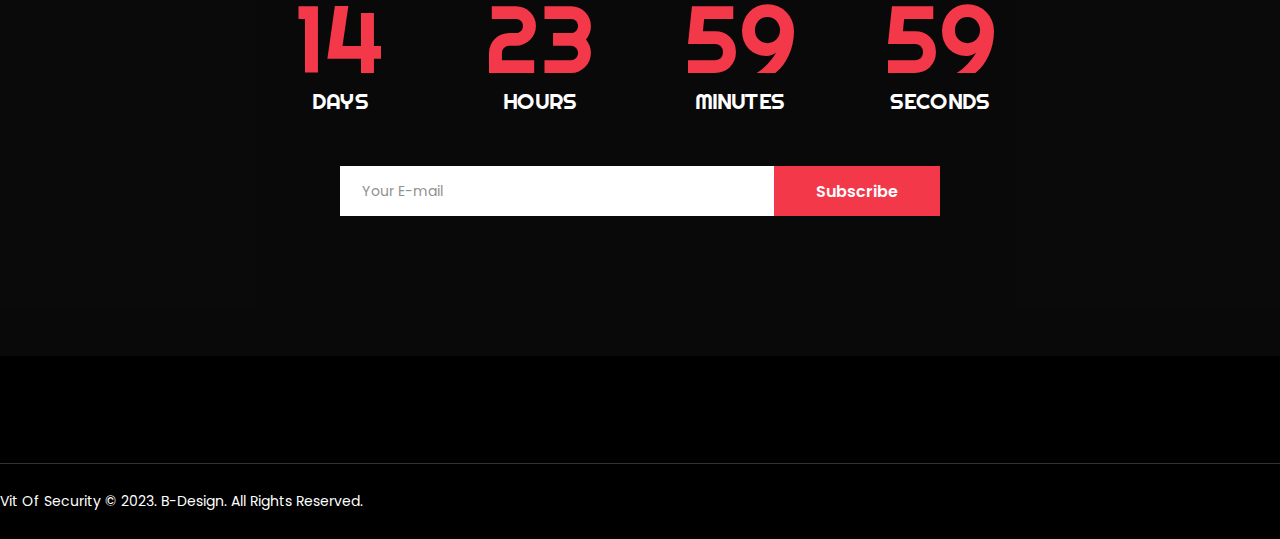
==== commit e2dbcf46: "6modif" ====
--- a/index.html
+++ b/index.html
@@ -302,7 +302,7 @@
 						<a href="#" class="out-trainer-img"><img class="rx-lazy" src="assets/img/vit/equip/speFF.jpeg" data-src="assets/img/vit/equip/speFF.jpeg" alt="img"></a>
 						<div class="out-trainer-info">
 							<h3><a href="#">SOKHNA DIOUF</a></h3>
-							<div class="prof">Spécialiste en Protection Rapprochée</div>
+							<div class="prof">Secrétaire Générale</div>
 							<p>SOKHNA est notre Secrétaire Générale dédiée et efficace chez "VISION INTRLLIGENCE TECHNICAL". Avec une carrière impressionnante dans la gestion administrative et la coordination d'entreprise.</p>
 							<ul class="social-list">
 								<li><a target="_blank" href="#"><i class="fa fa-facebook" aria-hidden="true"></i></a></li>
@@ -472,14 +472,14 @@
 			<div class="row">
 				<div class="col-md-6 out-trainer-col">
 					<div class="out-trainer-item">
-						<video src="assets/video/ates.mp4" type="video/mp4"  width="620" height="550" controls autoplay>
+						<video src="assets/video/ates.mp4" type="video/mp4"  width="620" height="550" controls >
 						</video>
 							
 					</div>
 				</div>
 				<div class="col-md-6 out-trainer-col">
 					<div class="out-trainer-item">
-						<video src="assets/video/tem.mp4" type="video/mp4"  width="620" height="550" controls autoplay>
+						<video src="assets/video/tem.mp4" type="video/mp4"  width="620" height="550" controls >
 						</video>
 					</div>
 				</div>	
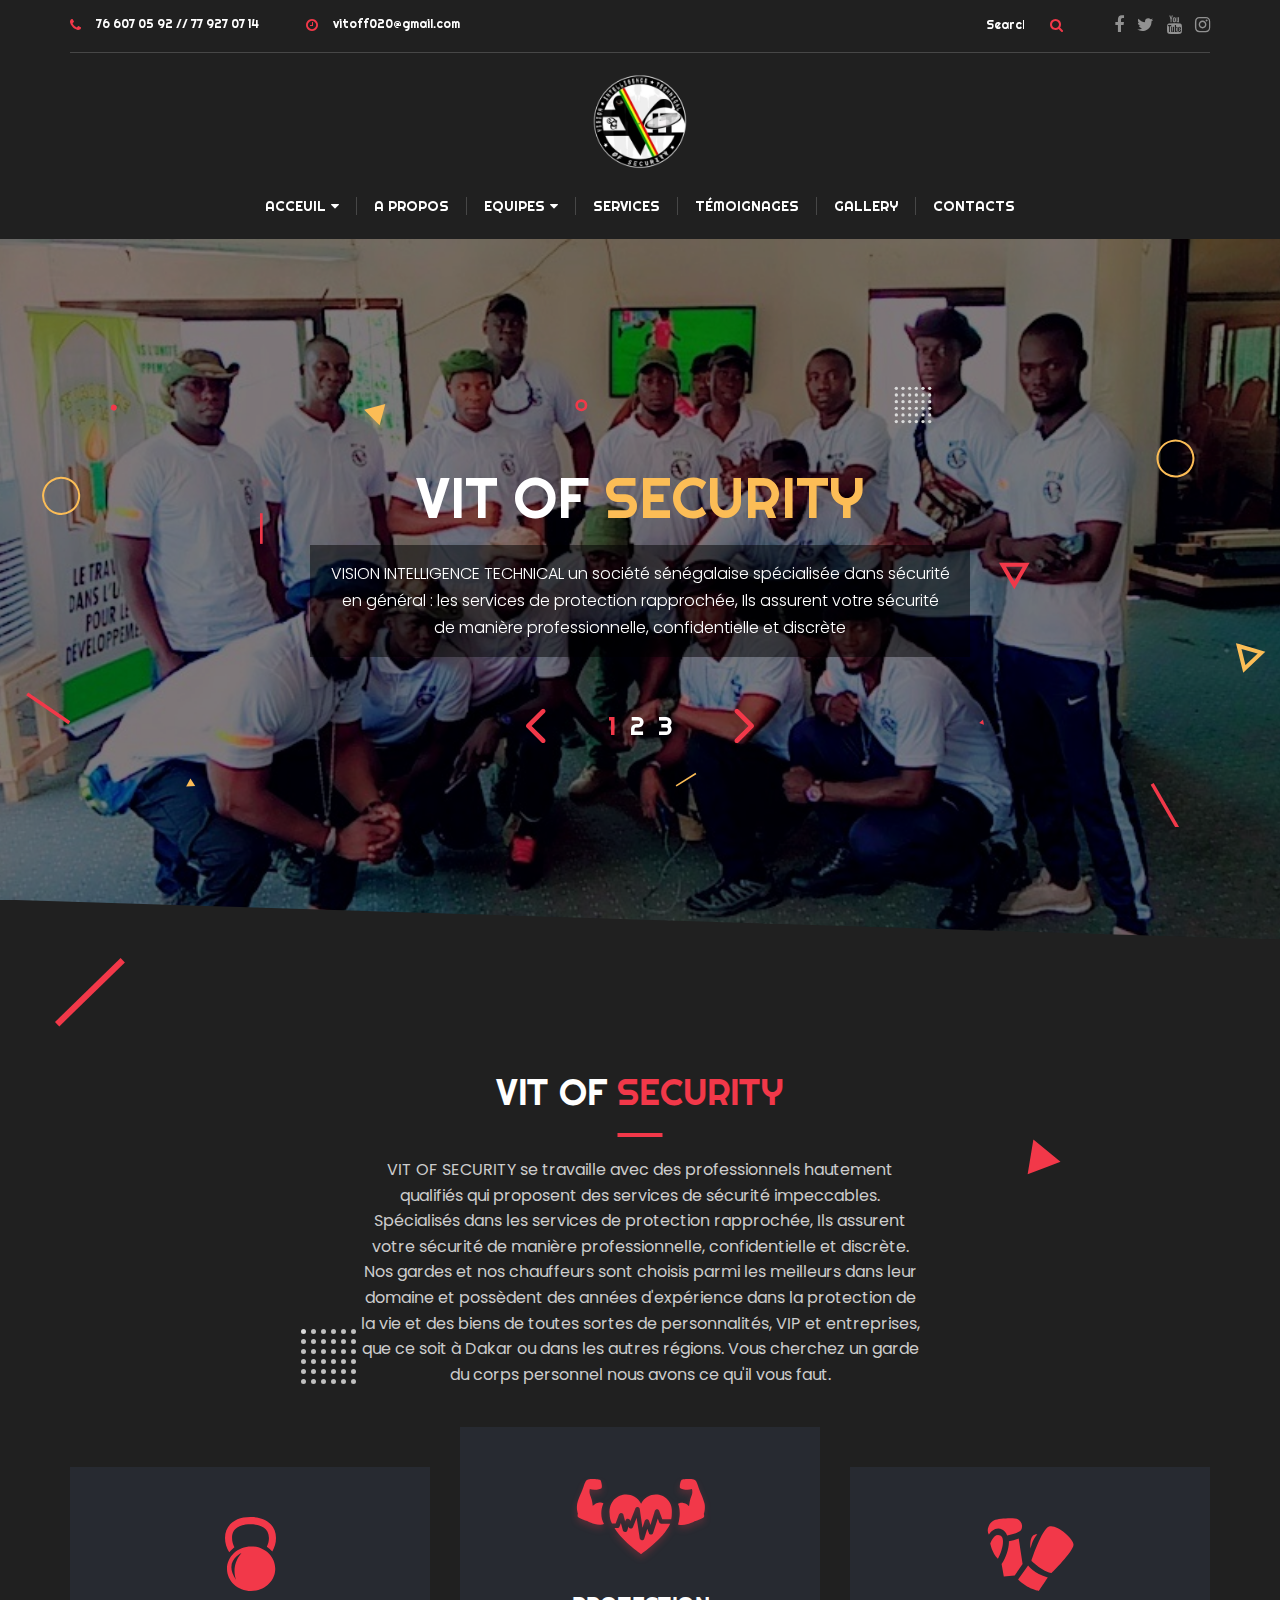
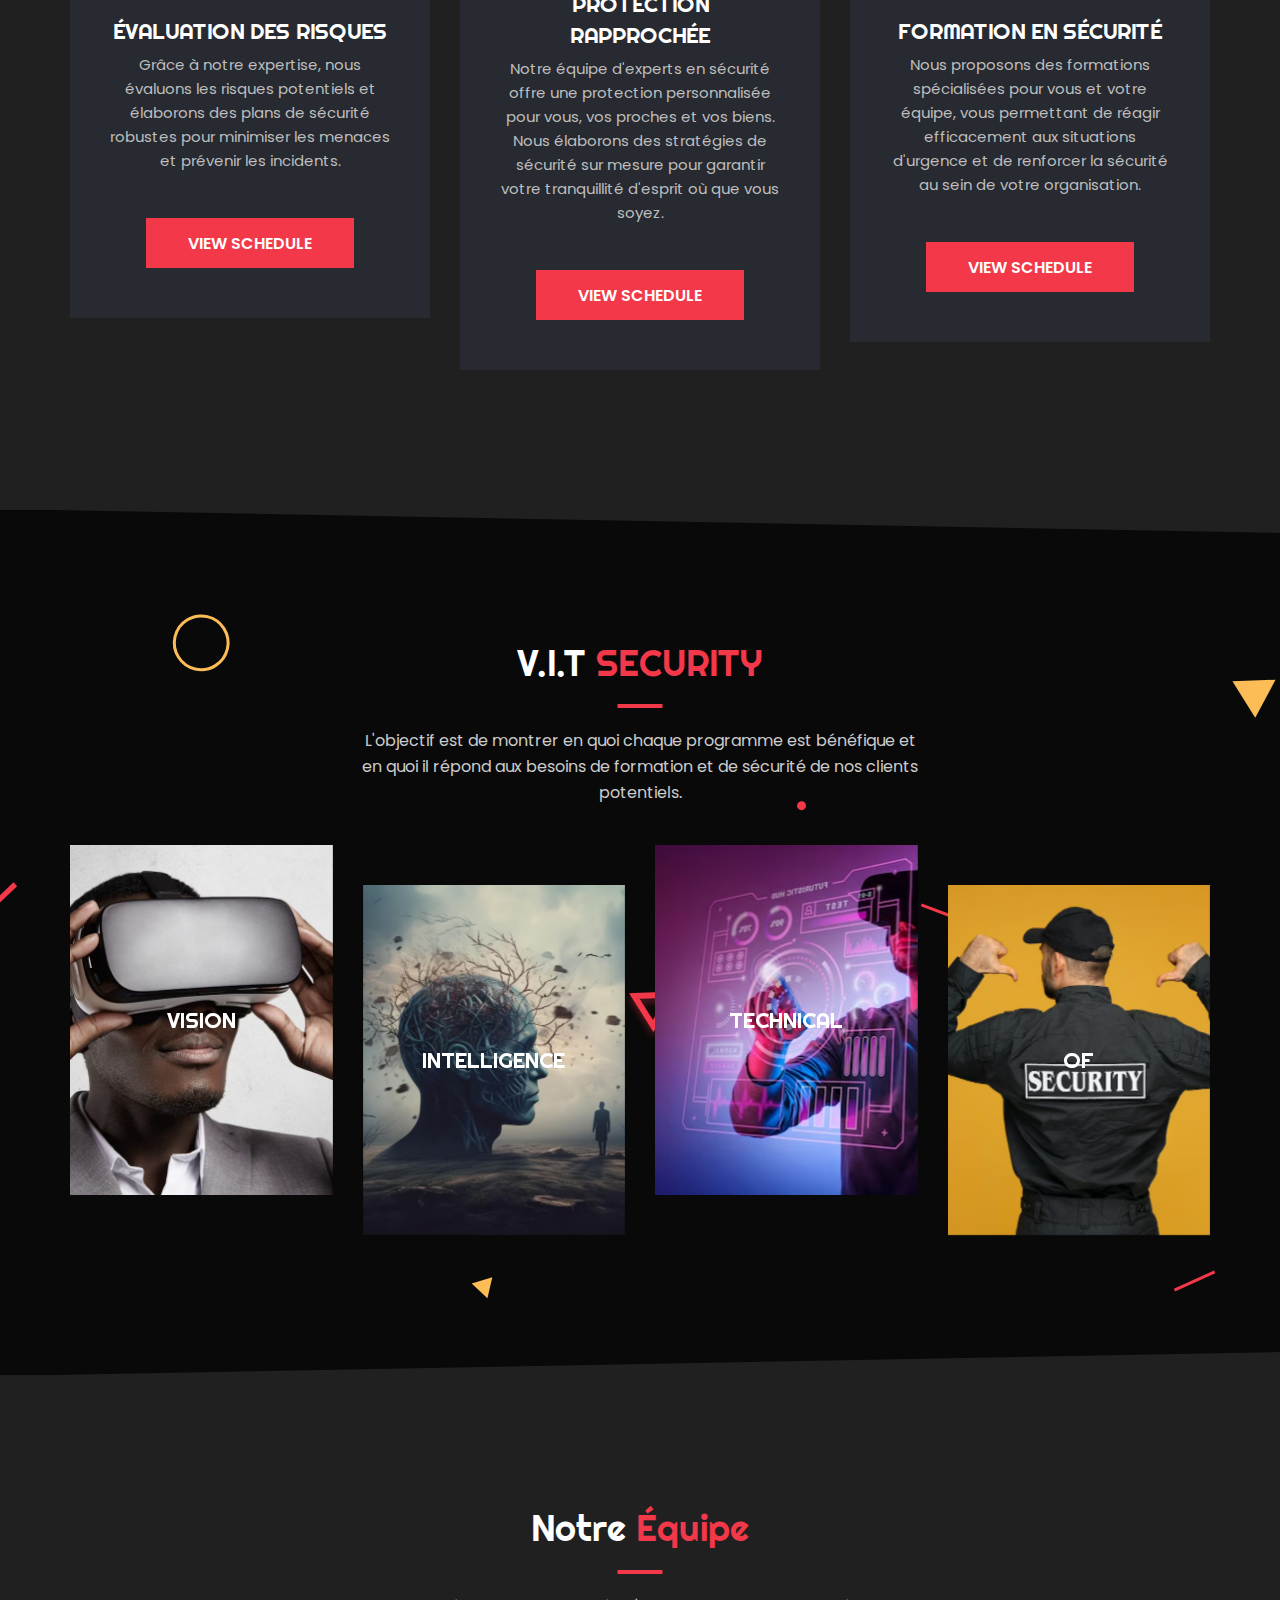
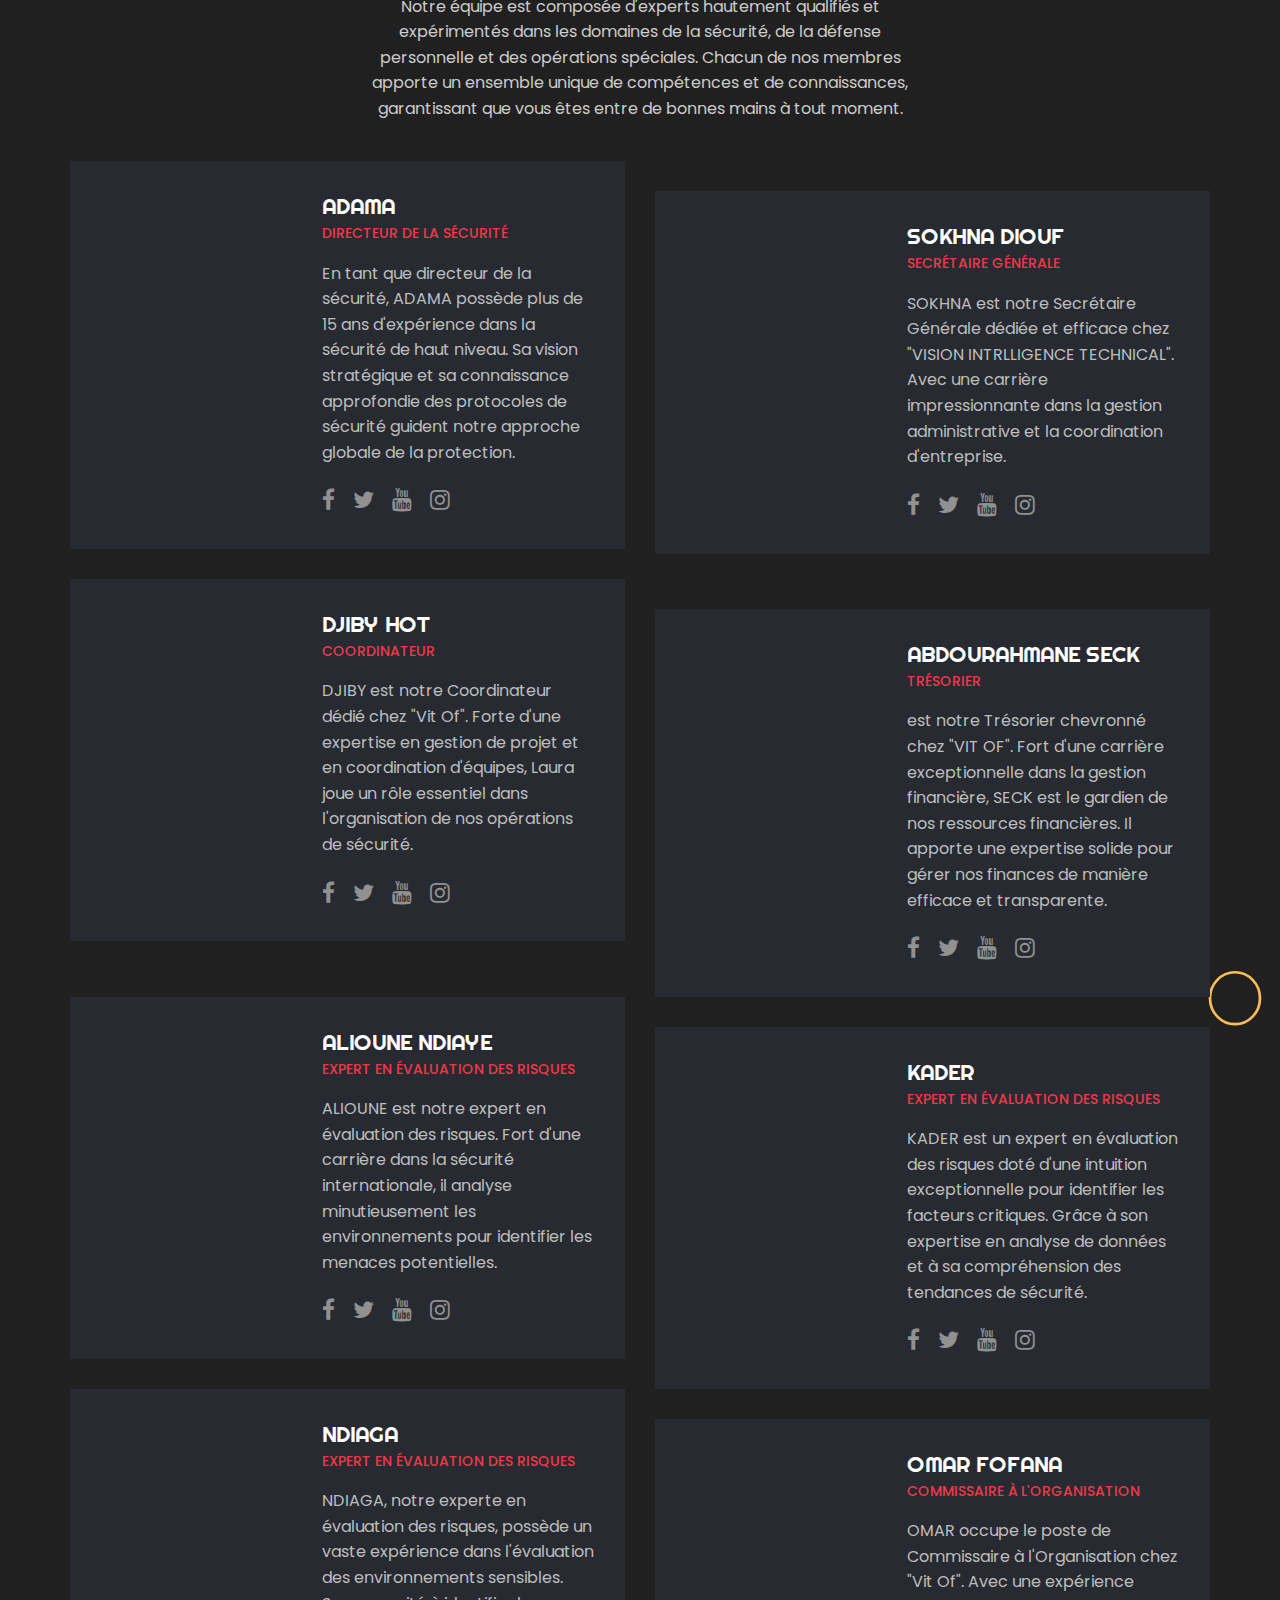
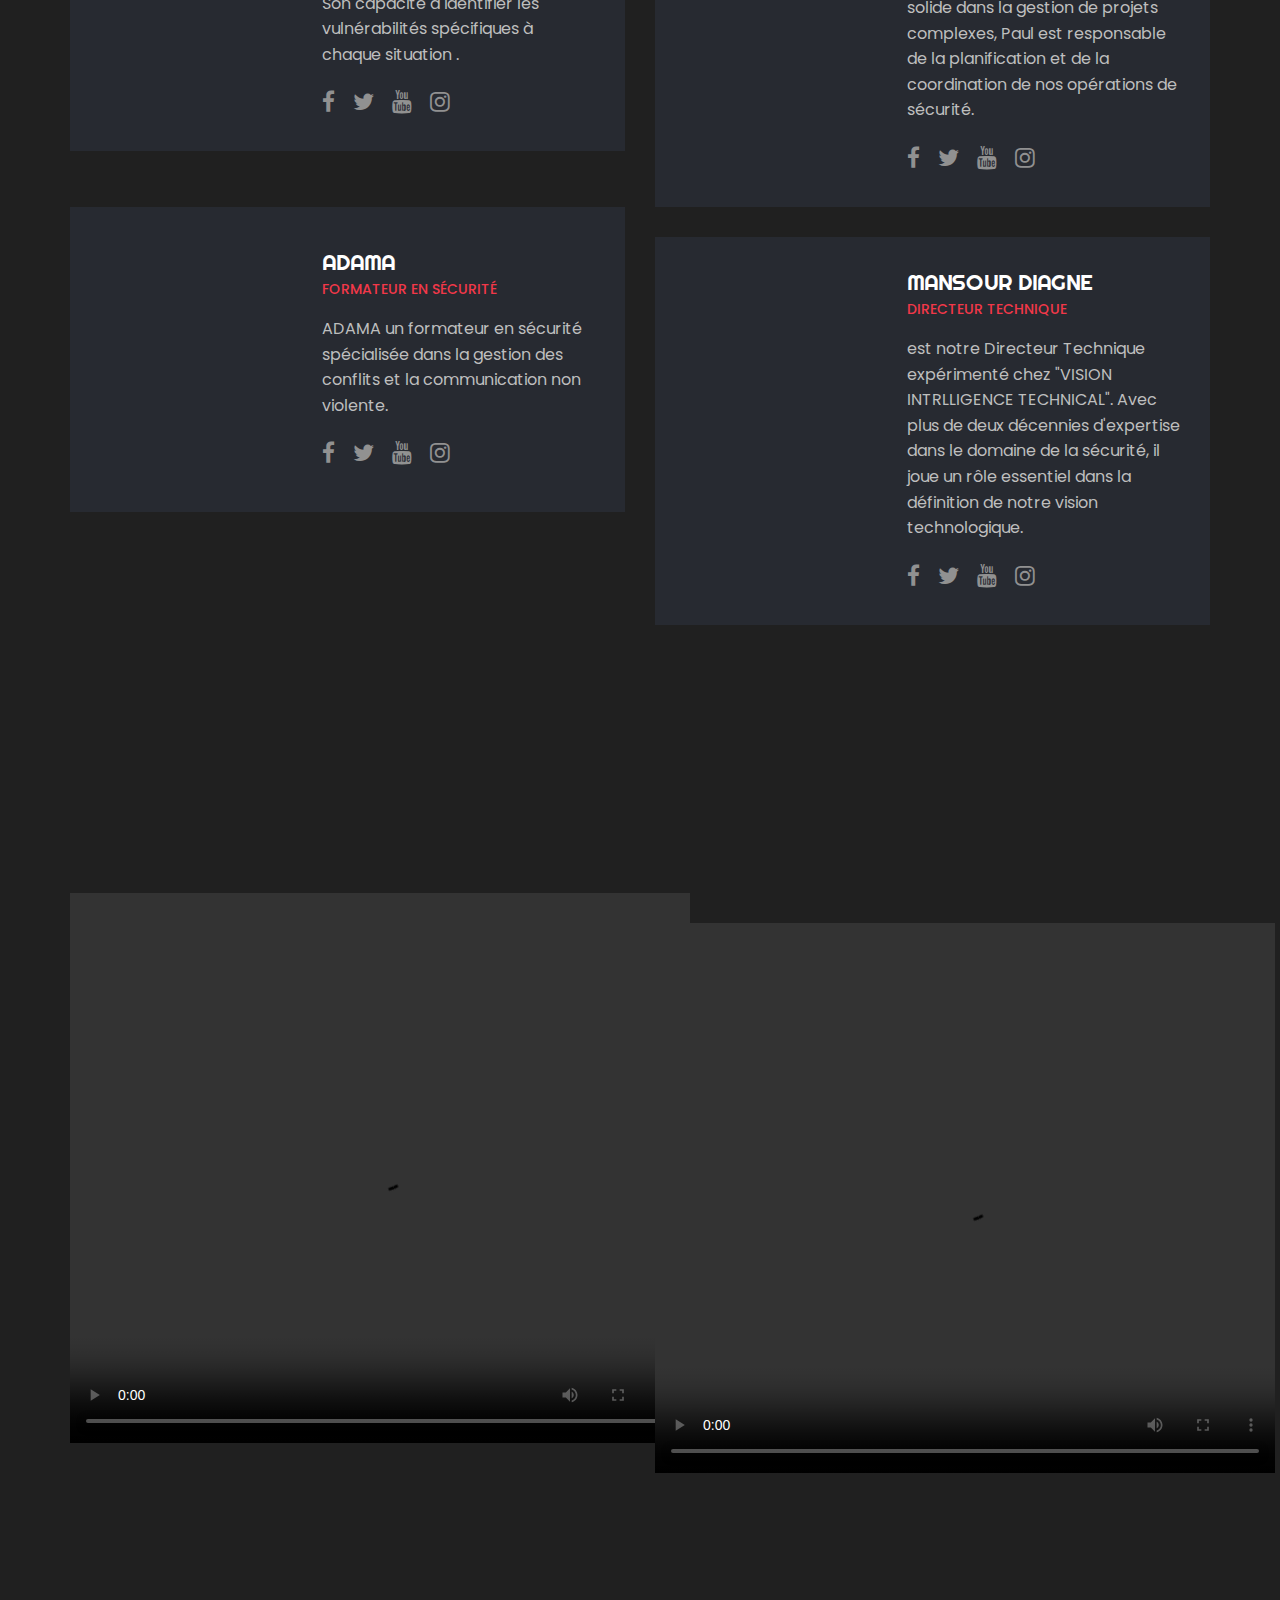
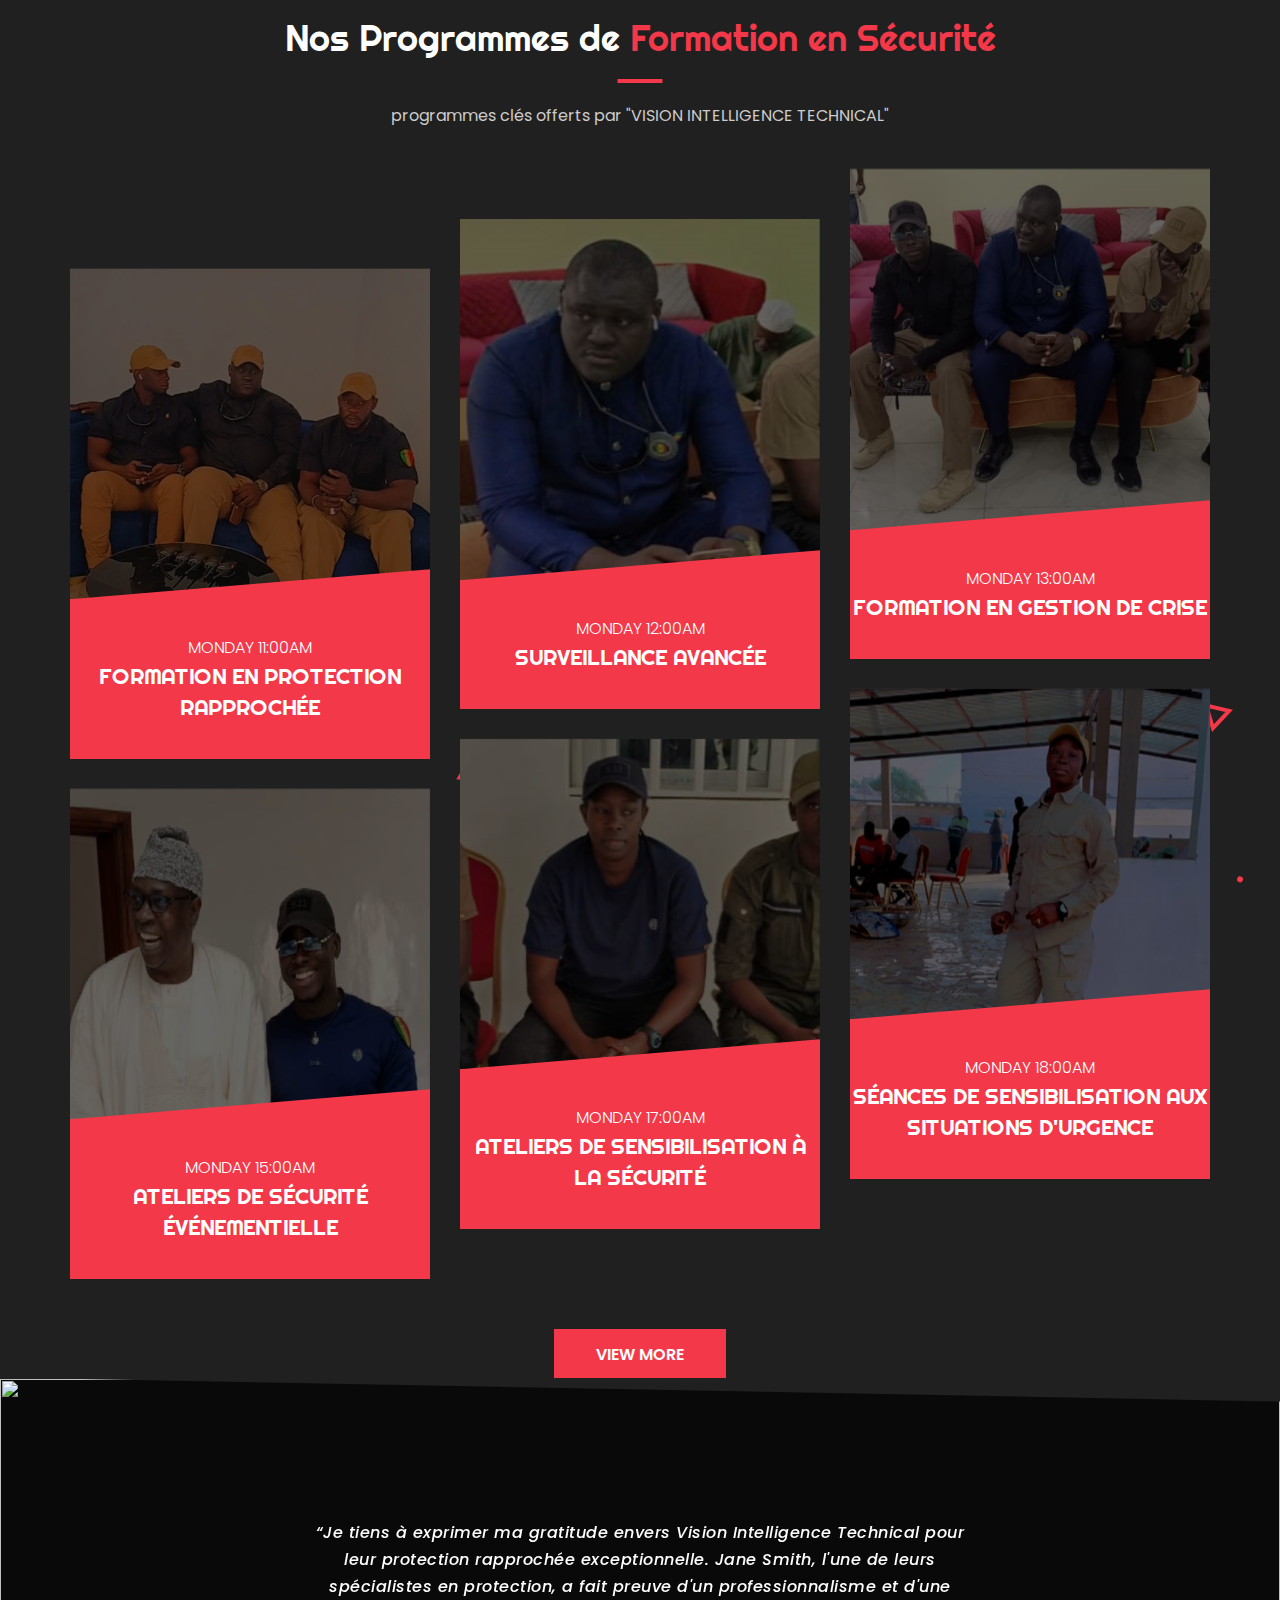
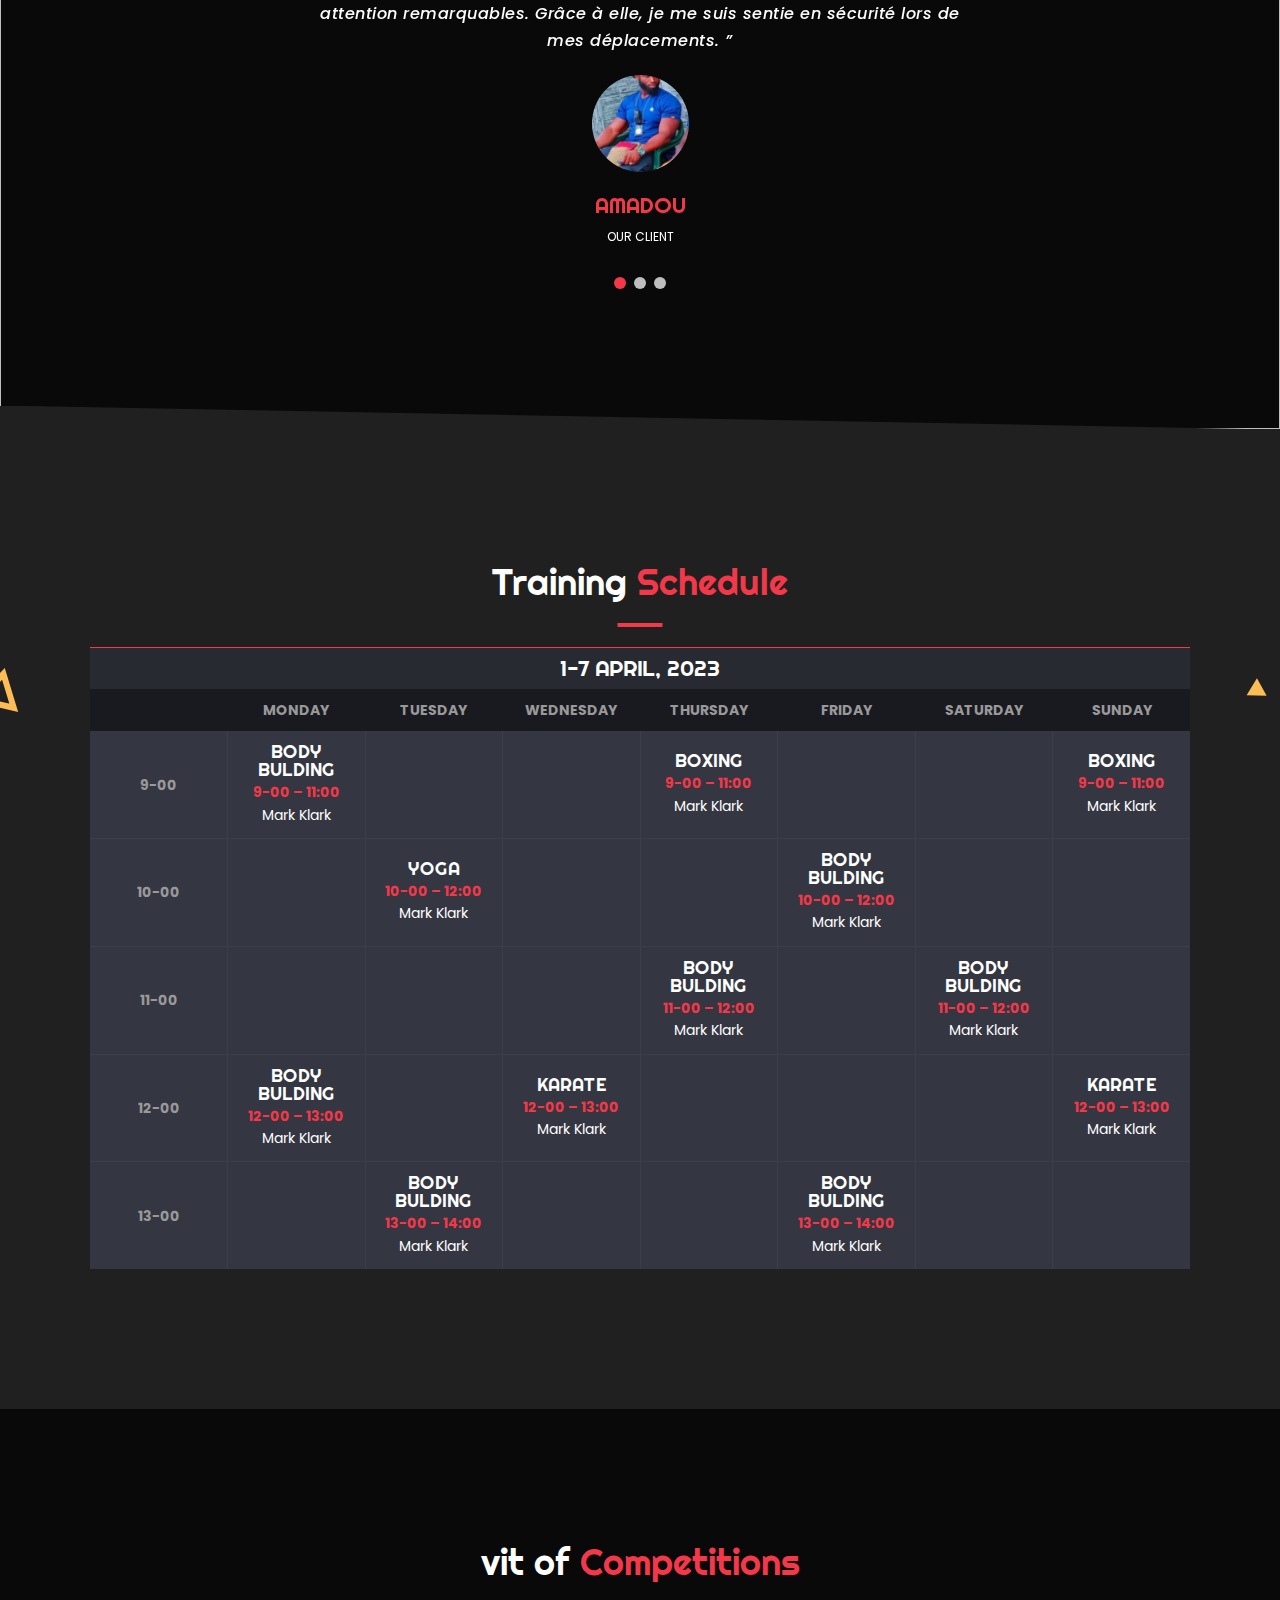
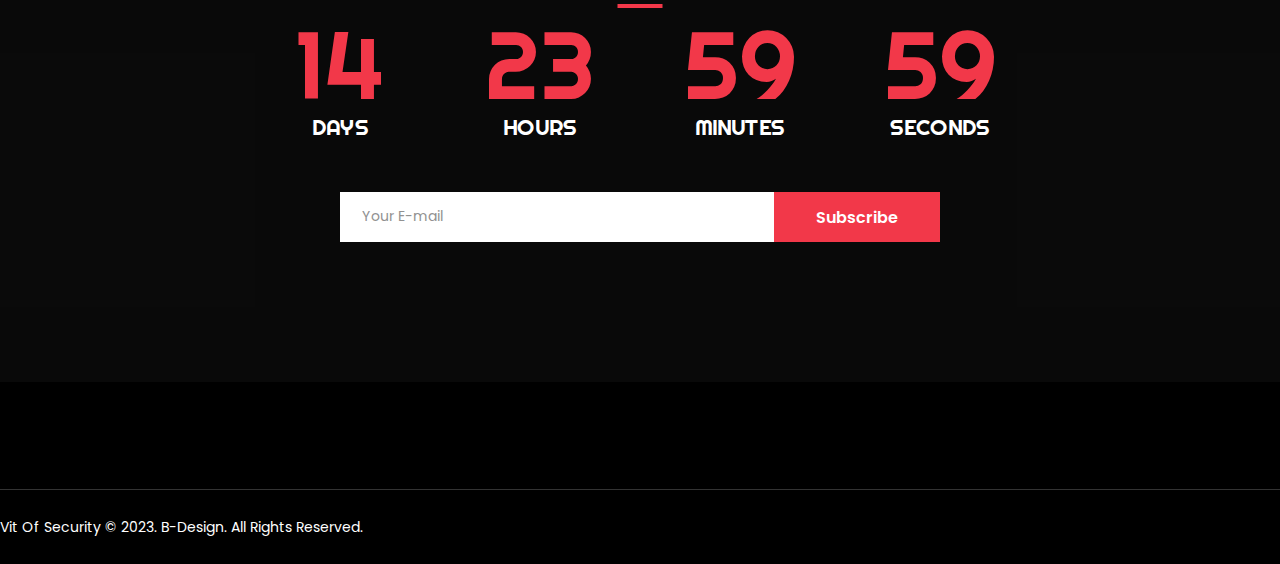
==== commit 47802741: "taf" ====
--- a/index.html
+++ b/index.html
@@ -329,23 +329,23 @@
 						</div>
 					</div>
 				</div>
-				<!-- <div class="col-md-6 out-trainer-col">
-					<div class="out-trainer-item">
-						<a href="#" class="out-trainer-img"><img class="rx-lazy" src="assets/img/vit/equip/format1.jpeg" data-src="assets/img/vit/equip/format1.jpeg" alt="img"></a>
-						<div class="out-trainer-info">
-							<h3><a href="#">CHEKH SEYE</a></h3>
-							<div class="prof">Spécialiste en Protection Rapprochée</div>
-							<p>CHEKH, notre spécialiste en protection rapprochée, possède une vaste expérience dans la gestion des risques et la protection des individus à haut profil.</p>
-							<ul class="social-list">
-								<li><a target="_blank" href="#"><i class="fa fa-facebook" aria-hidden="true"></i></a></li>
-								<li><a target="_blank" href="#"><i class="fa fa-twitter" aria-hidden="true"></i></a></li>
-								<li><a target="_blank" href="#"><i class="fa fa-youtube" aria-hidden="true"></i></a></li>
-								<li><a target="_blank" href="#"><i class="fa fa-instagram" aria-hidden="true"></i></a></li>
-							</ul>
-						</div>
-					</div>
-				</div>
-				<div class="col-md-6 out-trainer-col">
+				 <div class="col-md-6 out-trainer-col">
+					<div class="out-trainer-item">
+						<a href="#" class="out-trainer-img"><img class="rx-lazy" src="assets/img/vit/equip/P1.jpeg" data-src="assets/img/vit/equip/P1.jpeg" alt="img"></a>
+						<div class="out-trainer-info">
+							<h3><a href="#">ABDOURAHMANE SECK</a></h3>
+							<div class="prof">Trésorier</div>
+							<p> est notre Trésorier chevronné chez "VIT OF". Fort d'une carrière exceptionnelle dans la gestion financière, SECK est le gardien de nos ressources financières. Il apporte une expertise solide pour gérer nos finances de manière efficace et transparente.</p>
+							<ul class="social-list">
+								<li><a target="_blank" href="#"><i class="fa fa-facebook" aria-hidden="true"></i></a></li>
+								<li><a target="_blank" href="#"><i class="fa fa-twitter" aria-hidden="true"></i></a></li>
+								<li><a target="_blank" href="#"><i class="fa fa-youtube" aria-hidden="true"></i></a></li>
+								<li><a target="_blank" href="#"><i class="fa fa-instagram" aria-hidden="true"></i></a></li>
+							</ul>
+						</div>
+					</div>
+				</div>
+				<!--<div class="col-md-6 out-trainer-col">
 					<div class="out-trainer-item">
 						<a href="#" class="out-trainer-img"><img class="rx-lazy" src="assets/img/vit/equip/format4.jpeg" data-src="assets/img/vit/equip/format4.jpeg" alt="img"></a>
 						<div class="out-trainer-info">
